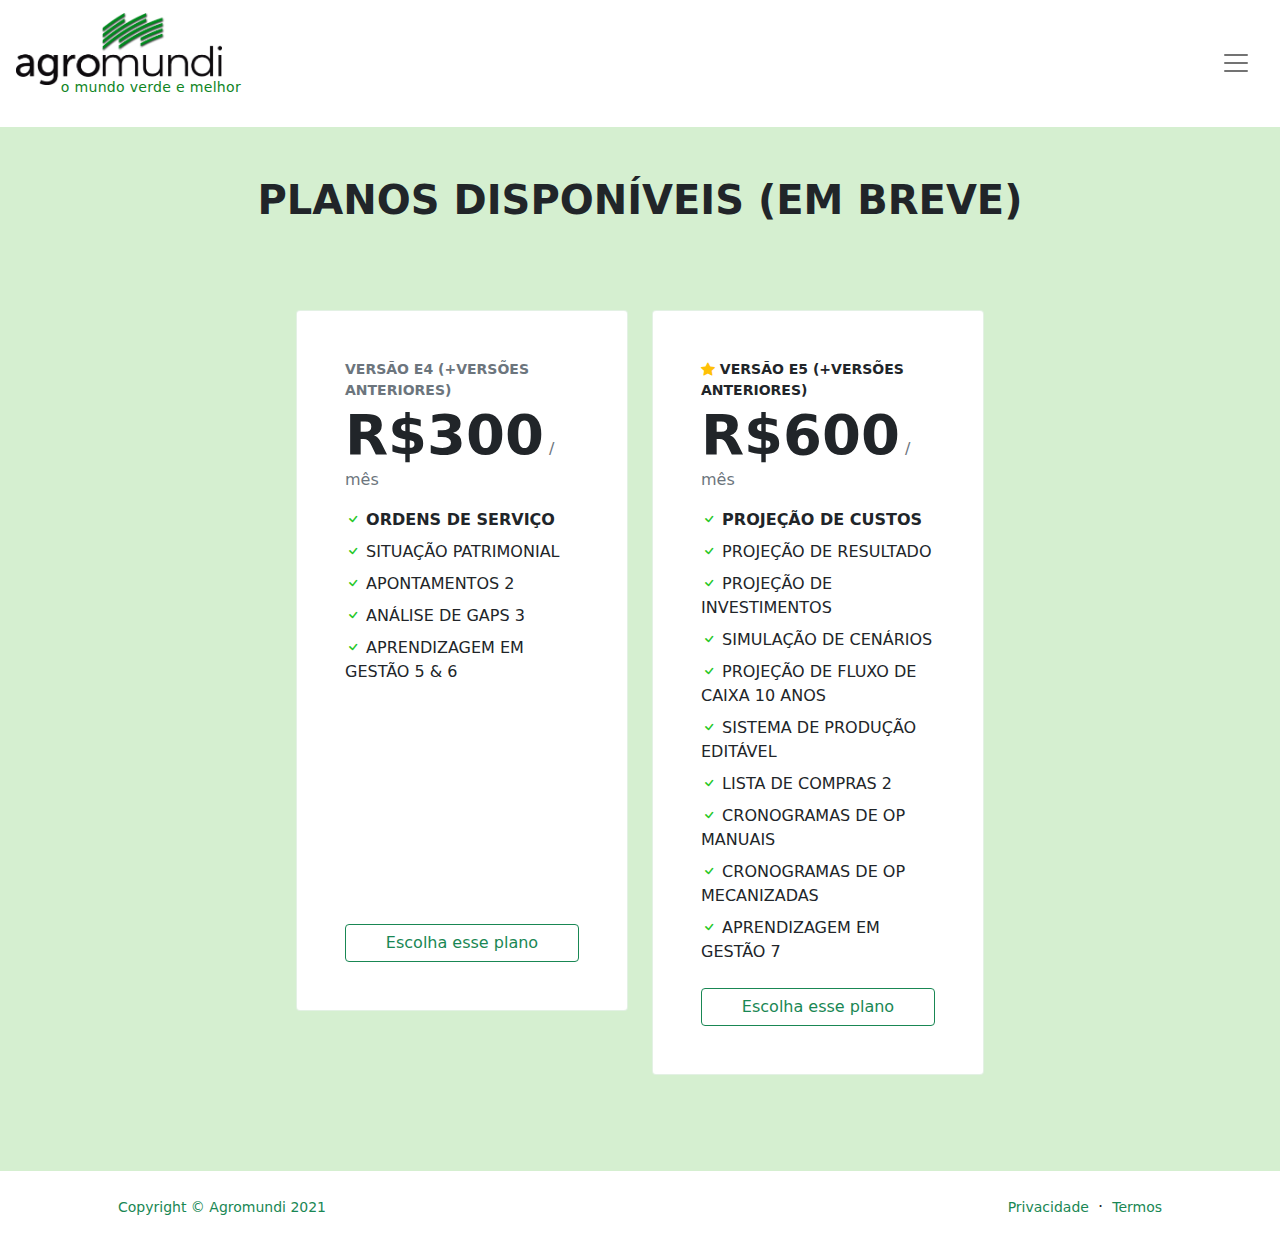
==== pricing.html @ 72571917 "Ajustes++" ====
<!DOCTYPE html>
<html lang="pt-BR">

<head>
    <meta charset="utf-8" />
    <meta http-equiv="X-UA-Compatible" content="IE=edge">
    <meta name="viewport" content="width=device-width, initial-scale=1, shrink-to-fit=no" />
    <meta name="description" content="Um sistema completo para o seu agronegocio. Um sistema que vai revolucionar a maneira de lidar com a agricultura convencional e organica." />
    <meta name="author" content="Agromundi" />
    <title>AGROMUNDI - o mundo verde e melhor</title>
    <!-- Favicon-->
    <link rel="icon" type="image/x-icon" href="assets/icon_agromundi.png" />
    <!-- Bootstrap icons-->
    <link href="https://cdn.jsdelivr.net/npm/bootstrap-icons@1.5.0/font/bootstrap-icons.css" rel="stylesheet" />
    <!-- Font-awesome -->
    <link rel="stylesheet" href="https://cdnjs.cloudflare.com/ajax/libs/font-awesome/5.15.3/css/all.min.css" />
    <!-- Core theme CSS (includes Bootstrap)-->
    <link href="css/styles.css" rel="stylesheet" />
</head>

<body class="d-flex flex-column h-100">
    <main class="flex-shrink-0">
        <!-- Navigation-->
        <nav class="navbar navbar-expand-lg navbar-dark bg-white">
            <div class="container-fluid px-6">
                <span class="navbar-brand">
                    <a href="/index.html#inicio">
                        <img class="img-fluid" src="assets/logo_agromundi.png" alt="Agromundi">
                        <p class="nav-slogan">o mundo verde e
                            melhor
                        </p>
                    </a>
                </span>
                <button class="navbar-toggler" type="button" data-bs-toggle="collapse" data-bs-target="#navbarSupportedContent" aria-controls="navbarSupportedContent" aria-expanded="false" aria-label="Toggle navigation"><span
                        class="navbar-toggler-icon"></span></button>
                <div class="collapse navbar-collapse" id="navbarSupportedContent">
                    <div class="col-md-9">
                        <ul class="navbar-nav mb-2 mb-lg-0">
                            <li class="nav-item"><a class="nav-link" href="/index.html#inicio">INÍCIO</a></li>
                            <li class="nav-item"><a class="nav-link" href="/index.html#missao">MISSÃO & VISÃO</a></li>
                            <li class="nav-item"><a class="nav-link" href="/index.html#versoes">SOFTWARE / VERSÕES</a></li>
                            <li class="nav-item"><a class="nav-link" href="/index.html#contato">ENTRE EM CONTATO</a></li>
                            <li class="nav-item"><a class="nav-link" href="/auth/criar-conta">CADASTRE-SE</a></li>
                        </ul>
                    </div>
                    <div class="col-md-3 login">
                        <p class="text-black text-center">
                            SE VOCÊ JÁ É CADASTRADO <br />CLIQUE NO SEU ESCRITÓRIO
                        </p>
                        <div class="row text-center">
                            <a class="col-6 col-md-6 nav-link" href="/auth/acessar?tipo=1"><img class="img-fluid" src="assets/logo_escritorio.svg" alt="agromundi - escritório agrícola"></a>
                            <a class="col-6 col-md-6 nav-link" href="/auth/acessar?tipo=2"><img class="img-fluid" src="assets/logo_terra.svg" alt="agromundi - escritório da terra"></a>
                        </div>
                    </div>
                </div>
            </div>
        </nav>

        <!-- Pricing section-->
        <section class="bg-green py-6">
            <div class="container px-5 my-5">
                <div class="text-center mb-5">
                    <h1 class="fw-bolder">PLANOS DISPONÍVEIS (EM BREVE)</h1>
                    <p class="lead fw-normal text-muted mb-0">&nbsp;</p>
                </div>
                <div class="row justify-content-center">
                    <!-- Pricing card-->
                    <div class="col-lg-6 col-xl-4">
                        <div class="card mb-5 mb-xl-0">
                            <div class="card-body p-5">
                                <div class="small text-uppercase fw-bold text-muted">Versão E4 (+versões anteriores)</div>
                                <div class="mb-3">
                                    <span class="display-4 fw-bold">R$300</span>
                                    <span class="text-muted">/ mês</span>
                                </div>
                                <ul class="list-unstyled mb-4">
                                    <li class="mb-2">
                                        <i class="bi bi-check text-primary"></i>
                                        <strong>ORDENS DE SERVIÇO</strong>
                                    </li>
                                    <li class="mb-2">
                                        <i class="bi bi-check text-primary"></i> SITUAÇÃO PATRIMONIAL
                                    </li>
                                    <li class="mb-2">
                                        <i class="bi bi-check text-primary"></i> APONTAMENTOS 2
                                    </li>
                                    <li class="mb-2">
                                        <i class="bi bi-check text-primary"></i> ANÁLISE DE GAPS 3
                                    </li>
                                    <li class="mb-2">
                                        <i class="bi bi-check text-primary"></i> APRENDIZAGEM EM GESTÃO 5 & 6
                                    </li>
                                    <li class="mb-2">
                                        &nbsp;
                                    </li>
                                    <li class="mb-2">
                                        &nbsp;
                                    </li>
                                    <li class="mb-2">
                                        <p>&nbsp;</p>
                                    </li>
                                    <li class="mb-2">
                                        <p>&nbsp;</p>
                                    </li>
                                    <li class="mb-2">
                                        <p>&nbsp;</p>
                                    </li>
                                    <li class="mb-2">
                                        <p>&nbsp;</p>
                                    </li>

                                </ul>
                                <div class="d-grid"><a class="btn btn-outline-primary" href="#!">Escolha esse plano</a></div>
                            </div>
                        </div>
                    </div>
                    <!-- Pricing card-->
                    <div class="col-lg-6 col-xl-4">
                        <div class="card mb-5 mb-xl-0">
                            <div class="card-body p-5">
                                <div class="small text-uppercase fw-bold">
                                    <i class="bi bi-star-fill text-warning"></i> Versão E5 (+versões anteriores)
                                </div>
                                <div class="mb-3">
                                    <span class="display-4 fw-bold">R$600</span>
                                    <span class="text-muted">/ mês</span>
                                </div>
                                <ul class="list-unstyled mb-4">
                                    <li class="mb-2">
                                        <i class="bi bi-check text-primary"></i>
                                        <strong>PROJEÇÃO DE CUSTOS</strong>
                                    </li>
                                    <li class="mb-2">
                                        <i class="bi bi-check text-primary"></i> PROJEÇÃO DE RESULTADO
                                    </li>
                                    <li class="mb-2">
                                        <i class="bi bi-check text-primary"></i> PROJEÇÃO DE INVESTIMENTOS
                                    </li>
                                    <li class="mb-2">
                                        <i class="bi bi-check text-primary"></i> SIMULAÇÃO DE CENÁRIOS
                                    </li>
                                    <li class="mb-2">
                                        <i class="bi bi-check text-primary"></i> PROJEÇÃO DE FLUXO DE CAIXA 10 ANOS
                                    </li>
                                    <li class="mb-2">
                                        <i class="bi bi-check text-primary"></i> SISTEMA DE PRODUÇÃO EDITÁVEL
                                    </li>
                                    <li class="mb-2">
                                        <i class="bi bi-check text-primary"></i> LISTA DE COMPRAS 2
                                    </li>
                                    <li class="mb-2">
                                        <i class="bi bi-check text-primary"></i> CRONOGRAMAS DE OP MANUAIS
                                    </li>
                                    <li class="mb-2">
                                        <i class="bi bi-check text-primary"></i> CRONOGRAMAS DE OP MECANIZADAS
                                    </li>
                                    <li class="mb-2">
                                        <i class="bi bi-check text-primary"></i> APRENDIZAGEM EM GESTÃO 7
                                    </li>
                                </ul>
                                <div class="d-grid"><a class="btn btn-outline-primary" href="#!">Escolha esse plano</a></div>
                            </div>
                        </div>
                    </div>
                    <!-- Pricing card-->
                    <!-- <div class="col-lg-6 col-xl-4">
                            <div class="card">
                                <div class="card-body p-5">
                                    <div class="small text-uppercase fw-bold text-muted">Versão E6</div>
                                    <div class="mb-3">
                                        <span class="display-4 fw-bold">R$0</span>
                                        <span class="text-muted">/ mês</span>
                                    </div>
                                    <ul class="list-unstyled mb-4">
                                        <li class="mb-2">
                                            <i class="bi bi-check text-primary"></i>
                                            <strong></strong>
                                        </li>
                                        <li class="mb-2">
                                            <i class="bi bi-check text-primary"></i>
                                            
                                        </li>
                                        <li class="mb-2">
                                            <i class="bi bi-check text-primary"></i>
                                            
                                        </li>
                                        <li class="mb-2">
                                            <i class="bi bi-check text-primary"></i>
                                            
                                        </li>
                                        <li class="mb-2">
                                            <i class="bi bi-check text-primary"></i>
                                            
                                        </li>
                                        <li class="mb-2">
                                            <i class="bi bi-check text-primary"></i>
                                            
                                        </li>
                                        <li class="mb-2">
                                            <i class="bi bi-check text-primary"></i>
                                            <strong></strong>
                                            
                                        </li>
                                        <li class="mb-2">                                            
                                            <p>&nbsp;</p>                                            
                                        </li>
                                        <li class="mb-2">                                            
                                            <p>&nbsp;</p>                                            
                                        </li>
                                        <li class="mb-2">                                            
                                            <p>&nbsp;</p>                                            
                                        </li>
                                    </ul>
                                    <div class="d-grid"><a class="btn btn-outline-primary" href="#!">Escolha esse plano</a></div>
                                </div>
                            </div>
                        </div> -->
                </div>
            </div>
        </section>
    </main>
    <!-- Footer-->
    <!-- Footer-->
    <footer class="bg-white py-4 mt-auto">
        <div class="container px-5">
            <div class="row align-items-center justify-content-between flex-column flex-sm-row">
                <div class="col-auto">
                    <div class="small m-0 text-success">Copyright &copy; Agromundi 2021
                    </div>
                </div>
                <div class="col-auto">
                    <a class="link-dark small text-success" href="#!">Privacidade</a>
                    <span class="text-green mx-1">&middot;</span>
                    <a class="link-dark small text-success" href="#!">Termos</a>
                </div>
            </div>
        </div>
    </footer>
    <!-- Bootstrap core JS-->
    <script src="https://cdn.jsdelivr.net/npm/bootstrap@5.0.1/dist/js/bootstrap.bundle.min.js"></script>
    <!-- Core theme JS-->
    <script src="js/scripts.js"></script>
</body>

</html>
---- css/styles.css ----
@charset "UTF-8";
@import url(https://fonts.googleapis.com/css?family=PT+Sans+Narrow:400,700);

/*!
* Start Bootstrap - Modern Business v5.0.0 (https://startbootstrap.com/template-overviews/modern-business)
* Copyright 2013-2021 Start Bootstrap
* Licensed under MIT (https://github.com/StartBootstrap/startbootstrap-modern-business/blob/master/LICENSE)
*/


/*!
 * Bootstrap v5.0.1 (https://getbootstrap.com/)
 * Copyright 2011-2021 The Bootstrap Authors
 * Copyright 2011-2021 Twitter, Inc.
 * Licensed under MIT (https://github.com/twbs/bootstrap/blob/main/LICENSE)
 */

:root {
    --bs-blue: #0d6efd;
    --bs-indigo: #6610f2;
    --bs-purple: #6f42c1;
    --bs-pink: #d63384;
    --bs-red: #dc3545;
    --bs-orange: #fd7e14;
    --bs-yellow: #ffc107;
    --bs-green: #198754;
    --bs-teal: #20c997;
    --bs-cyan: #0dcaf0;
    --bs-white: #fff;
    --bs-gray: #6c757d;
    --bs-gray-dark: #343a40;
    --bs-primary: #0d6efd;
    --bs-secondary: #6c757d;
    --bs-success: #198754;
    --bs-info: #0dcaf0;
    --bs-warning: #ffc107;
    --bs-danger: #dc3545;
    --bs-light: #f8f9fa;
    --bs-dark: #212529;
    --bs-font-sans-serif: system-ui, -apple-system, "Segoe UI", Roboto, "Helvetica Neue", Arial, "Noto Sans", "Liberation Sans", sans-serif, "Apple Color Emoji", "Segoe UI Emoji", "Segoe UI Symbol", "Noto Color Emoji";
    --bs-font-monospace: SFMono-Regular, Menlo, Monaco, Consolas, "Liberation Mono", "Courier New", monospace;
    --bs-gradient: linear-gradient(180deg, rgba(255, 255, 255, 0.15), rgba(255, 255, 255, 0));
}

*,
*::before,
*::after {
    box-sizing: border-box;
}

@media (prefers-reduced-motion: no-preference) {
     :root {
        scroll-behavior: smooth;
    }
}

body {
    margin: 0;
    font-family: var(--bs-font-sans-serif);
    font-size: 1rem;
    font-weight: 400;
    line-height: 1.5;
    color: #212529;
    background-color: #fff;
    -webkit-text-size-adjust: 100%;
    -webkit-tap-highlight-color: rgba(0, 0, 0, 0);
}

hr {
    margin: 1rem 0;
    color: inherit;
    background-color: currentColor;
    border: 0;
    opacity: 0.25;
}

hr:not([size]) {
    height: 1px;
}

h6,
.h6,
h5,
.h5,
h4,
.h4,
h3,
.h3,
h2,
.h2,
h1,
.h1 {
    margin-top: 0;
    margin-bottom: 0.5rem;
    font-weight: 500;
    line-height: 1.2;
}

h1,
.h1 {
    font-size: calc(1.375rem + 1.5vw);
}

@media (min-width: 1200px) {
    h1,
    .h1 {
        font-size: 2.5rem;
    }
}

h2,
.h2 {
    font-size: calc(1.325rem + 0.9vw);
}

@media (min-width: 1200px) {
    h2,
    .h2 {
        font-size: 2rem;
    }
}

h3,
.h3 {
    font-size: calc(1.3rem + 0.6vw);
}

@media (min-width: 1200px) {
    h3,
    .h3 {
        font-size: 1.75rem;
    }
}

h4,
.h4 {
    font-size: calc(1.275rem + 0.3vw);
}

@media (min-width: 1200px) {
    h4,
    .h4 {
        font-size: 1.5rem;
    }
}

h5,
.h5 {
    font-size: 1.25rem;
}

h6,
.h6 {
    font-size: 1rem;
}

p {
    margin-top: 0;
    margin-bottom: 1rem;
}

abbr[title],
abbr[data-bs-original-title] {
    -webkit-text-decoration: underline dotted;
    text-decoration: underline dotted;
    cursor: help;
    -webkit-text-decoration-skip-ink: none;
    text-decoration-skip-ink: none;
}

address {
    margin-bottom: 1rem;
    font-style: normal;
    line-height: inherit;
}

ol,
ul {
    padding-left: 2rem;
}

ol,
ul,
dl {
    margin-top: 0;
    margin-bottom: 1rem;
}

ol ol,
ul ul,
ol ul,
ul ol {
    margin-bottom: 0;
}

dt {
    font-weight: 700;
}

dd {
    margin-bottom: 0.5rem;
    margin-left: 0;
}

blockquote {
    margin: 0 0 1rem;
}

b,
strong {
    font-weight: bolder;
}

small,
.small {
    font-size: 0.875em;
}

mark,
.mark {
    padding: 0.2em;
    background-color: #fcf8e3;
}

sub,
sup {
    position: relative;
    font-size: 0.75em;
    line-height: 0;
    vertical-align: baseline;
}

sub {
    bottom: -0.25em;
}

sup {
    top: -0.5em;
}

a {
    color: #188643;
    text-decoration: none;
}

a:hover {
    color: #434952;
    text-decoration: underline;
    text-underline-offset: 20%;
}

a:not([href]):not([class]),
a:not([href]):not([class]):hover {
    color: inherit;
    text-decoration: none;
}

pre,
code,
kbd,
samp {
    font-family: var(--bs-font-monospace);
    font-size: 1em;
    direction: ltr/* rtl:ignore */
    ;
    unicode-bidi: bidi-override;
}

pre {
    display: block;
    margin-top: 0;
    margin-bottom: 1rem;
    overflow: auto;
    font-size: 0.875em;
}

pre code {
    font-size: inherit;
    color: inherit;
    word-break: normal;
}

code {
    font-size: 0.875em;
    color: #d63384;
    word-wrap: break-word;
}

a>code {
    color: inherit;
}

kbd {
    padding: 0.2rem 0.4rem;
    font-size: 0.875em;
    color: #fff;
    background-color: #212529;
    border-radius: 0.2rem;
}

kbd kbd {
    padding: 0;
    font-size: 1em;
    font-weight: 700;
}

figure {
    margin: 0 0 1rem;
}

img,
svg {
    vertical-align: middle;
}

table {
    caption-side: bottom;
    border-collapse: collapse;
}

caption {
    padding-top: 0.5rem;
    padding-bottom: 0.5rem;
    color: #6c757d;
    text-align: left;
}

th {
    text-align: inherit;
    text-align: -webkit-match-parent;
}

thead,
tbody,
tfoot,
tr,
td,
th {
    border-color: inherit;
    border-style: solid;
    border-width: 0;
}

label {
    display: inline-block;
}

button {
    border-radius: 0;
}

button:focus:not(:focus-visible) {
    outline: 0;
}

input,
button,
select,
optgroup,
textarea {
    margin: 0;
    font-family: inherit;
    font-size: inherit;
    line-height: inherit;
}

button,
select {
    text-transform: none;
}

[role=button] {
    cursor: pointer;
}

select {
    word-wrap: normal;
}

select:disabled {
    opacity: 1;
}

[list]::-webkit-calendar-picker-indicator {
    display: none;
}

button,
[type=button],
[type=reset],
[type=submit] {
    -webkit-appearance: button;
}

button:not(:disabled),
[type=button]:not(:disabled),
[type=reset]:not(:disabled),
[type=submit]:not(:disabled) {
    cursor: pointer;
}

::-moz-focus-inner {
    padding: 0;
    border-style: none;
}

textarea {
    resize: vertical;
}

fieldset {
    min-width: 0;
    padding: 0;
    margin: 0;
    border: 0;
}

legend {
    float: left;
    width: 100%;
    padding: 0;
    margin-bottom: 0.5rem;
    font-size: calc(1.275rem + 0.3vw);
    line-height: inherit;
}

@media (min-width: 1200px) {
    legend {
        font-size: 1.5rem;
    }
}

legend+* {
    clear: left;
}

::-webkit-datetime-edit-fields-wrapper,
::-webkit-datetime-edit-text,
::-webkit-datetime-edit-minute,
::-webkit-datetime-edit-hour-field,
::-webkit-datetime-edit-day-field,
::-webkit-datetime-edit-month-field,
::-webkit-datetime-edit-year-field {
    padding: 0;
}

::-webkit-inner-spin-button {
    height: auto;
}

[type=search] {
    outline-offset: -2px;
    -webkit-appearance: textfield;
}


/* rtl:raw:
[type="tel"],
[type="url"],
[type="email"],
[type="number"] {
  direction: ltr;
}
*/

::-webkit-search-decoration {
    -webkit-appearance: none;
}

::-webkit-color-swatch-wrapper {
    padding: 0;
}

::file-selector-button {
    font: inherit;
}

::-webkit-file-upload-button {
    font: inherit;
    -webkit-appearance: button;
}

output {
    display: inline-block;
}

iframe {
    border: 0;
}

summary {
    display: list-item;
    cursor: pointer;
}

progress {
    vertical-align: baseline;
}

[hidden] {
    display: none !important;
}

.lead {
    font-size: 1.25rem;
    font-weight: 300;
}

.lead-ajust {
    font-weight: 300;
    font-size: 1.90rem;
    letter-spacing: 0.03em;
    text-align: center;
}

.lead-contact {
    font-weight: 300;
    font-size: 1.25rem;
    letter-spacing: 0.04em;
    text-align: center;
}

.text-shadow-1 {
    text-shadow: 2px 2px 4px rgba(0, 0, 0, 0.76);
}

.display-1 {
    font-size: calc(1.625rem + 4.5vw);
    font-weight: 300;
    line-height: 1.2;
}

@media (min-width: 1200px) {
    .display-1 {
        font-size: 5rem;
    }
}

.display-2 {
    font-size: calc(1.575rem + 3.9vw);
    font-weight: 300;
    line-height: 1.2;
}

@media (min-width: 1200px) {
    .display-2 {
        font-size: 4.5rem;
    }
}

.display-3 {
    font-size: calc(1.525rem + 3.3vw);
    font-weight: 300;
    line-height: 1.2;
}

@media (min-width: 1200px) {
    .display-3 {
        font-size: 4rem;
    }
}

.display-4 {
    font-size: calc(1.475rem + 2.7vw);
    font-weight: 300;
    line-height: 1.2;
}

@media (min-width: 1200px) {
    .display-4 {
        font-size: 3.5rem;
    }
}

.display-5 {
    font-size: calc(1.425rem + 2.1vw);
    font-weight: 100;
    line-height: 1.2;
    text-align: center;
}

@media (min-width: 1200px) {
    .display-5 {
        font-size: 3rem;
        letter-spacing: 0.07em;
        text-align: center;
    }
}

.display-6 {
    font-size: calc(1.375rem + 1.5vw);
    font-weight: 300;
    line-height: 1.2;
}

@media (min-width: 1200px) {
    .display-6 {
        font-size: 2.5rem;
    }
}

.display-7 {
    font-size: calc(1.425rem + 2.1vw);
    font-weight: 100;
    line-height: 1.2;
    text-align: center;
}

@media (min-width: 1200px) {
    .display-7 {
        font-size: 3rem;
        letter-spacing: 0.07em;
        text-align: left;
    }
}

.list-unstyled {
    padding-left: 0;
    list-style: none;
}

.list-inline {
    padding-left: 0;
    list-style: none;
}

.list-inline-item {
    display: inline-block;
}

.list-inline-item:not(:last-child) {
    margin-right: 0.5rem;
}

.initialism {
    font-size: 0.875em;
    text-transform: uppercase;
}

.blockquote {
    margin-bottom: 1rem;
    font-size: 1.25rem;
}

.blockquote> :last-child {
    margin-bottom: 0;
}

.blockquote-footer {
    margin-top: -1rem;
    margin-bottom: 1rem;
    font-size: 0.875em;
    color: #6c757d;
}

.blockquote-footer::before {
    content: "— ";
}

.img-fluid {
    max-width: 100%;
    height: auto;
}

.img-thumbnail {
    padding: 0.25rem;
    background-color: #fff;
    border: 1px solid #dee2e6;
    border-radius: 0.25rem;
    max-width: 100%;
    height: auto;
}

.figure {
    display: inline-block;
}

.figure-img {
    margin-bottom: 0.5rem;
    line-height: 1;
}

.figure-caption {
    font-size: 0.875em;
    color: #6c757d;
}

.container,
.container-fluid,
.container-xxl,
.container-xl,
.container-lg,
.container-md,
.container-sm {
    width: 100%;
    padding-right: var(--bs-gutter-x, 0.75rem);
    padding-left: var(--bs-gutter-x, 0.75rem);
    margin-right: auto;
    margin-left: auto;
}

@media (min-width: 576px) {
    .container-sm,
    .container {
        max-width: 540px;
    }
}

@media (min-width: 768px) {
    .container-md,
    .container-sm,
    .container {
        max-width: 720px;
    }
}

@media (min-width: 992px) {
    .container-lg,
    .container-md,
    .container-sm,
    .container {
        max-width: 960px;
    }
}

@media (min-width: 1200px) {
    .container-xl,
    .container-lg,
    .container-md,
    .container-sm,
    .container {
        max-width: 1140px;
    }
}

@media (min-width: 1400px) {
    .container-xxl,
    .container-xl,
    .container-lg,
    .container-md,
    .container-sm,
    .container {
        max-width: 1320px;
    }
}

.row {
    --bs-gutter-x: 1.5rem;
    --bs-gutter-y: 0;
    display: flex;
    flex-wrap: wrap;
    margin-top: calc(var(--bs-gutter-y) * -1);
    margin-right: calc(var(--bs-gutter-x) / -2);
    margin-left: calc(var(--bs-gutter-x) / -2);
}

.row>* {
    flex-shrink: 0;
    width: 100%;
    max-width: 100%;
    padding-right: calc(var(--bs-gutter-x) / 2);
    padding-left: calc(var(--bs-gutter-x) / 2);
    margin-top: var(--bs-gutter-y);
}

.col {
    flex: 1 0 0%;
}

.row-cols-auto>* {
    flex: 0 0 auto;
    width: auto;
}

.row-cols-1>* {
    flex: 0 0 auto;
    width: 100%;
}

.row-cols-2>* {
    flex: 0 0 auto;
    width: 50%;
}

.row-cols-3>* {
    flex: 0 0 auto;
    width: 33.3333333333%;
}

.row-cols-4>* {
    flex: 0 0 auto;
    width: 25%;
}

.row-cols-5>* {
    flex: 0 0 auto;
    width: 20%;
}

.row-cols-6>* {
    flex: 0 0 auto;
    width: 16.6666666667%;
}

.col-auto {
    flex: 0 0 auto;
    width: auto;
}

.col-1 {
    flex: 0 0 auto;
    width: 8.3333333333%;
}

.col-2 {
    flex: 0 0 auto;
    width: 16.6666666667%;
}

.col-3 {
    flex: 0 0 auto;
    width: 25%;
}

.col-4 {
    flex: 0 0 auto;
    width: 33.3333333333%;
}

.col-5 {
    flex: 0 0 auto;
    width: 41.6666666667%;
}

.col-6 {
    flex: 0 0 auto;
    width: 50%;
}

.col-7 {
    flex: 0 0 auto;
    width: 58.3333333333%;
}

.col-8 {
    flex: 0 0 auto;
    width: 66.6666666667%;
}

.col-9 {
    flex: 0 0 auto;
    width: 75%;
}

.col-10 {
    flex: 0 0 auto;
    width: 83.3333333333%;
}

.col-11 {
    flex: 0 0 auto;
    width: 91.6666666667%;
}

.col-12 {
    flex: 0 0 auto;
    width: 100%;
}

.offset-1 {
    margin-left: 8.3333333333%;
}

.offset-2 {
    margin-left: 16.6666666667%;
}

.offset-3 {
    margin-left: 25%;
}

.offset-4 {
    margin-left: 33.3333333333%;
}

.offset-5 {
    margin-left: 41.6666666667%;
}

.offset-6 {
    margin-left: 50%;
}

.offset-7 {
    margin-left: 58.3333333333%;
}

.offset-8 {
    margin-left: 66.6666666667%;
}

.offset-9 {
    margin-left: 75%;
}

.offset-10 {
    margin-left: 83.3333333333%;
}

.offset-11 {
    margin-left: 91.6666666667%;
}

.g-0,
.gx-0 {
    --bs-gutter-x: 0;
}

.g-0,
.gy-0 {
    --bs-gutter-y: 0;
}

.g-1,
.gx-1 {
    --bs-gutter-x: 0.25rem;
}

.g-1,
.gy-1 {
    --bs-gutter-y: 0.25rem;
}

.g-2,
.gx-2 {
    --bs-gutter-x: 0.5rem;
}

.g-2,
.gy-2 {
    --bs-gutter-y: 0.5rem;
}

.g-3,
.gx-3 {
    --bs-gutter-x: 1rem;
}

.g-3,
.gy-3 {
    --bs-gutter-y: 1rem;
}

.g-4,
.gx-4,
.gxmt-4 {
    --bs-gutter-x: 1.5rem;
}

.g-4,
.gy-4 {
    --bs-gutter-y: 1.5rem;
}

.g-5,
.gx-5 {
    --bs-gutter-x: 3rem;
    margin-top: 15vh;
}

.g-5,
.gy-5 {
    --bs-gutter-y: 3rem;
}

@media (min-width: 576px) {
    .col-sm {
        flex: 1 0 0%;
    }
    .row-cols-sm-auto>* {
        flex: 0 0 auto;
        width: auto;
    }
    .row-cols-sm-1>* {
        flex: 0 0 auto;
        width: 100%;
    }
    .row-cols-sm-2>* {
        flex: 0 0 auto;
        width: 50%;
    }
    .row-cols-sm-3>* {
        flex: 0 0 auto;
        width: 33.3333333333%;
    }
    .row-cols-sm-4>* {
        flex: 0 0 auto;
        width: 25%;
    }
    .row-cols-sm-5>* {
        flex: 0 0 auto;
        width: 20%;
    }
    .row-cols-sm-6>* {
        flex: 0 0 auto;
        width: 16.6666666667%;
    }
    .col-sm-auto {
        flex: 0 0 auto;
        width: auto;
    }
    .col-sm-1 {
        flex: 0 0 auto;
        width: 8.3333333333%;
    }
    .col-sm-2 {
        flex: 0 0 auto;
        width: 16.6666666667%;
    }
    .col-sm-3 {
        flex: 0 0 auto;
        width: 25%;
    }
    .col-sm-4 {
        flex: 0 0 auto;
        width: 33.3333333333%;
    }
    .col-sm-5 {
        flex: 0 0 auto;
        width: 41.6666666667%;
    }
    .col-sm-6 {
        flex: 0 0 auto;
        width: 50%;
    }
    .col-sm-7 {
        flex: 0 0 auto;
        width: 58.3333333333%;
    }
    .col-sm-8 {
        flex: 0 0 auto;
        width: 66.6666666667%;
    }
    .col-sm-9 {
        flex: 0 0 auto;
        width: 75%;
    }
    .col-sm-10 {
        flex: 0 0 auto;
        width: 83.3333333333%;
    }
    .col-sm-11 {
        flex: 0 0 auto;
        width: 91.6666666667%;
    }
    .col-sm-12 {
        flex: 0 0 auto;
        width: 100%;
    }
    .offset-sm-0 {
        margin-left: 0;
    }
    .offset-sm-1 {
        margin-left: 8.3333333333%;
    }
    .offset-sm-2 {
        margin-left: 16.6666666667%;
    }
    .offset-sm-3 {
        margin-left: 25%;
    }
    .offset-sm-4 {
        margin-left: 33.3333333333%;
    }
    .offset-sm-5 {
        margin-left: 41.6666666667%;
    }
    .offset-sm-6 {
        margin-left: 50%;
    }
    .offset-sm-7 {
        margin-left: 58.3333333333%;
    }
    .offset-sm-8 {
        margin-left: 66.6666666667%;
    }
    .offset-sm-9 {
        margin-left: 75%;
    }
    .offset-sm-10 {
        margin-left: 83.3333333333%;
    }
    .offset-sm-11 {
        margin-left: 91.6666666667%;
    }
    .g-sm-0,
    .gx-sm-0 {
        --bs-gutter-x: 0;
    }
    .g-sm-0,
    .gy-sm-0 {
        --bs-gutter-y: 0;
    }
    .g-sm-1,
    .gx-sm-1 {
        --bs-gutter-x: 0.25rem;
    }
    .g-sm-1,
    .gy-sm-1 {
        --bs-gutter-y: 0.25rem;
    }
    .g-sm-2,
    .gx-sm-2 {
        --bs-gutter-x: 0.5rem;
    }
    .g-sm-2,
    .gy-sm-2 {
        --bs-gutter-y: 0.5rem;
    }
    .g-sm-3,
    .gx-sm-3 {
        --bs-gutter-x: 1rem;
    }
    .g-sm-3,
    .gy-sm-3 {
        --bs-gutter-y: 1rem;
    }
    .g-sm-4,
    .gx-sm-4 {
        --bs-gutter-x: 1.5rem;
    }
    .g-sm-4,
    .gy-sm-4 {
        --bs-gutter-y: 1.5rem;
    }
    .g-sm-5,
    .gx-sm-5 {
        --bs-gutter-x: 3rem;
    }
    .g-sm-5,
    .gy-sm-5 {
        --bs-gutter-y: 3rem;
    }
}

@media (min-width: 768px) {
    .col-md {
        flex: 1 0 0%;
    }
    .row-cols-md-auto>* {
        flex: 0 0 auto;
        width: auto;
    }
    .row-cols-md-1>* {
        flex: 0 0 auto;
        width: 100%;
    }
    .row-cols-md-2>* {
        flex: 0 0 auto;
        width: 50%;
    }
    .row-cols-md-3>* {
        flex: 0 0 auto;
        width: 33.3333333333%;
    }
    .row-cols-md-4>* {
        flex: 0 0 auto;
        width: 25%;
    }
    .row-cols-md-5>* {
        flex: 0 0 auto;
        width: 20%;
    }
    .row-cols-md-6>* {
        flex: 0 0 auto;
        width: 16.6666666667%;
    }
    .col-md-auto {
        flex: 0 0 auto;
        width: auto;
    }
    .col-md-1 {
        flex: 0 0 auto;
        width: 8.3333333333%;
    }
    .col-md-2 {
        flex: 0 0 auto;
        width: 16.6666666667%;
    }
    .col-md-3 {
        flex: 0 0 auto;
        width: 25%;
        text-align: center;
    }
    .login p {
        font-weight: 500;
    }
    .login div {
        justify-content: center;
    }
    .login div a img {
        width: 12rem;
    }
    .col-md-4 {
        flex: 0 0 auto;
        width: 33.3333333333%;
    }
    .col-md-5 {
        flex: 0 0 auto;
        width: 41.6666666667%;
    }
    .col-md-6 {
        flex: 0 0 auto;
        width: 50%;
    }
    .col-md-7 {
        flex: 0 0 auto;
        width: 58.3333333333%;
    }
    .col-md-8 {
        flex: 0 0 auto;
        width: 66.6666666667%;
    }
    .col-md-9 {
        flex: 0 0 auto;
        width: 75%;
    }
    .col-md-10 {
        flex: 0 0 auto;
        width: 83.3333333333%;
    }
    .col-md-11 {
        flex: 0 0 auto;
        width: 91.6666666667%;
    }
    .col-md-12 {
        flex: 0 0 auto;
        width: 100%;
    }
    .offset-md-0 {
        margin-left: 0;
    }
    .offset-md-1 {
        margin-left: 8.3333333333%;
    }
    .offset-md-2 {
        margin-left: 16.6666666667%;
    }
    .offset-md-3 {
        margin-left: 25%;
    }
    .offset-md-4 {
        margin-left: 33.3333333333%;
    }
    .offset-md-5 {
        margin-left: 41.6666666667%;
    }
    .offset-md-6 {
        margin-left: 50%;
    }
    .offset-md-7 {
        margin-left: 58.3333333333%;
    }
    .offset-md-8 {
        margin-left: 66.6666666667%;
    }
    .offset-md-9 {
        margin-left: 75%;
    }
    .offset-md-10 {
        margin-left: 83.3333333333%;
    }
    .offset-md-11 {
        margin-left: 91.6666666667%;
    }
    .g-md-0,
    .gx-md-0 {
        --bs-gutter-x: 0;
    }
    .g-md-0,
    .gy-md-0 {
        --bs-gutter-y: 0;
    }
    .g-md-1,
    .gx-md-1 {
        --bs-gutter-x: 0.25rem;
    }
    .g-md-1,
    .gy-md-1 {
        --bs-gutter-y: 0.25rem;
    }
    .g-md-2,
    .gx-md-2 {
        --bs-gutter-x: 0.5rem;
    }
    .g-md-2,
    .gy-md-2 {
        --bs-gutter-y: 0.5rem;
    }
    .g-md-3,
    .gx-md-3 {
        --bs-gutter-x: 1rem;
    }
    .g-md-3,
    .gy-md-3 {
        --bs-gutter-y: 1rem;
    }
    .g-md-4,
    .gx-md-4 {
        --bs-gutter-x: 1.5rem;
    }
    .g-md-4,
    .gy-md-4 {
        --bs-gutter-y: 1.5rem;
    }
    .g-md-5,
    .gx-md-5 {
        --bs-gutter-x: 3rem;
    }
    .g-md-5,
    .gy-md-5 {
        --bs-gutter-y: 3rem;
    }
}

@media (min-width: 992px) {
    .col-lg {
        flex: 1 0 0%;
    }
    .row-cols-lg-auto>* {
        flex: 0 0 auto;
        width: auto;
    }
    .row-cols-lg-1>* {
        flex: 0 0 auto;
        width: 100%;
    }
    .row-cols-lg-2>* {
        flex: 0 0 auto;
        width: 50%;
    }
    .row-cols-lg-3>* {
        flex: 0 0 auto;
        width: 33.3333333333%;
    }
    .row-cols-lg-4>* {
        flex: 0 0 auto;
        width: 25%;
    }
    .row-cols-lg-5>* {
        flex: 0 0 auto;
        width: 20%;
    }
    .row-cols-lg-6>* {
        flex: 0 0 auto;
        width: 16.6666666667%;
    }
    .col-lg-auto {
        flex: 0 0 auto;
        width: auto;
    }
    .col-lg-1 {
        flex: 0 0 auto;
        width: 8.3333333333%;
    }
    .col-lg-2 {
        flex: 0 0 auto;
        width: 16.6666666667%;
    }
    .col-lg-3 {
        flex: 0 0 auto;
        width: 25%;
    }
    .col-lg-4 {
        flex: 0 0 auto;
        width: 33.3333333333%;
    }
    .col-lg-5 {
        flex: 0 0 auto;
        width: 41.6666666667%;
    }
    .col-lg-6 {
        flex: 0 0 auto;
        width: 50%;
    }
    .col-lg-7 {
        flex: 0 0 auto;
        width: 58.3333333333%;
    }
    .col-lg-8 {
        flex: 0 0 auto;
        width: 66.6666666667%;
    }
    .col-lg-9 {
        flex: 0 0 auto;
        width: 75%;
    }
    .col-lg-10 {
        flex: 0 0 auto;
        width: 83.3333333333%;
    }
    .col-lg-11 {
        flex: 0 0 auto;
        width: 91.6666666667%;
    }
    .col-lg-12 {
        flex: 0 0 auto;
        width: 100%;
    }
    .offset-lg-0 {
        margin-left: 0;
    }
    .offset-lg-1 {
        margin-left: 8.3333333333%;
    }
    .offset-lg-2 {
        margin-left: 16.6666666667%;
    }
    .offset-lg-3 {
        margin-left: 25%;
    }
    .offset-lg-4 {
        margin-left: 33.3333333333%;
    }
    .offset-lg-5 {
        margin-left: 41.6666666667%;
    }
    .offset-lg-6 {
        margin-left: 50%;
    }
    .offset-lg-7 {
        margin-left: 58.3333333333%;
    }
    .offset-lg-8 {
        margin-left: 66.6666666667%;
    }
    .offset-lg-9 {
        margin-left: 75%;
    }
    .offset-lg-10 {
        margin-left: 83.3333333333%;
    }
    .offset-lg-11 {
        margin-left: 91.6666666667%;
    }
    .g-lg-0,
    .gx-lg-0 {
        --bs-gutter-x: 0;
    }
    .g-lg-0,
    .gy-lg-0 {
        --bs-gutter-y: 0;
    }
    .g-lg-1,
    .gx-lg-1 {
        --bs-gutter-x: 0.25rem;
    }
    .g-lg-1,
    .gy-lg-1 {
        --bs-gutter-y: 0.25rem;
    }
    .g-lg-2,
    .gx-lg-2 {
        --bs-gutter-x: 0.5rem;
    }
    .g-lg-2,
    .gy-lg-2 {
        --bs-gutter-y: 0.5rem;
    }
    .g-lg-3,
    .gx-lg-3 {
        --bs-gutter-x: 1rem;
    }
    .g-lg-3,
    .gy-lg-3 {
        --bs-gutter-y: 1rem;
    }
    .g-lg-4,
    .gx-lg-4 {
        --bs-gutter-x: 1.5rem;
    }
    .g-lg-4,
    .gy-lg-4 {
        --bs-gutter-y: 1.5rem;
    }
    .g-lg-5,
    .gx-lg-5 {
        --bs-gutter-x: 3rem;
    }
    .g-lg-5,
    .gy-lg-5 {
        --bs-gutter-y: 3rem;
    }
}

@media (min-width: 1200px) {
    .col-xl {
        flex: 1 0 0%;
    }
    .row-cols-xl-auto>* {
        flex: 0 0 auto;
        width: auto;
    }
    .row-cols-xl-1>* {
        flex: 0 0 auto;
        width: 100%;
    }
    .row-cols-xl-2>* {
        flex: 0 0 auto;
        width: 50%;
    }
    .row-cols-xl-3>* {
        flex: 0 0 auto;
        width: 33.3333333333%;
    }
    .row-cols-xl-4>* {
        flex: 0 0 auto;
        width: 25%;
    }
    .row-cols-xl-5>* {
        flex: 0 0 auto;
        width: 20%;
    }
    .row-cols-xl-6>* {
        flex: 0 0 auto;
        width: 16.6666666667%;
    }
    .col-xl-auto {
        flex: 0 0 auto;
        width: auto;
    }
    .col-xl-1 {
        flex: 0 0 auto;
        width: 8.3333333333%;
    }
    .col-xl-2 {
        flex: 0 0 auto;
        width: 16.6666666667%;
    }
    .col-xl-3 {
        flex: 0 0 auto;
        width: 25%;
    }
    .col-xl-4 {
        flex: 0 0 auto;
        width: 33.3333333333%;
    }
    .col-xl-5 {
        flex: 0 0 auto;
        width: 41.6666666667%;
    }
    .col-xl-6 {
        flex: 0 0 auto;
        width: 50%;
    }
    .col-xl-7 {
        flex: 0 0 auto;
        width: 58.3333333333%;
    }
    .col-xl-8 {
        flex: 0 0 auto;
        width: 66.6666666667%;
    }
    .col-xl-9 {
        flex: 0 0 auto;
        width: 75%;
    }
    .col-xl-10 {
        flex: 0 0 auto;
        width: 83.3333333333%;
    }
    .col-xl-11 {
        flex: 0 0 auto;
        width: 91.6666666667%;
    }
    .col-xl-12 {
        flex: 0 0 auto;
        width: 100%;
    }
    .offset-xl-0 {
        margin-left: 0;
    }
    .offset-xl-1 {
        margin-left: 8.3333333333%;
    }
    .offset-xl-2 {
        margin-left: 16.6666666667%;
    }
    .offset-xl-3 {
        margin-left: 25%;
    }
    .offset-xl-4 {
        margin-left: 33.3333333333%;
    }
    .offset-xl-5 {
        margin-left: 41.6666666667%;
    }
    .offset-xl-6 {
        margin-left: 50%;
    }
    .offset-xl-7 {
        margin-left: 58.3333333333%;
    }
    .offset-xl-8 {
        margin-left: 66.6666666667%;
    }
    .offset-xl-9 {
        margin-left: 75%;
    }
    .offset-xl-10 {
        margin-left: 83.3333333333%;
    }
    .offset-xl-11 {
        margin-left: 91.6666666667%;
    }
    .g-xl-0,
    .gx-xl-0 {
        --bs-gutter-x: 0;
    }
    .g-xl-0,
    .gy-xl-0 {
        --bs-gutter-y: 0;
    }
    .g-xl-1,
    .gx-xl-1 {
        --bs-gutter-x: 0.25rem;
    }
    .g-xl-1,
    .gy-xl-1 {
        --bs-gutter-y: 0.25rem;
    }
    .g-xl-2,
    .gx-xl-2 {
        --bs-gutter-x: 0.5rem;
    }
    .g-xl-2,
    .gy-xl-2 {
        --bs-gutter-y: 0.5rem;
    }
    .g-xl-3,
    .gx-xl-3 {
        --bs-gutter-x: 1rem;
    }
    .g-xl-3,
    .gy-xl-3 {
        --bs-gutter-y: 1rem;
    }
    .g-xl-4,
    .gx-xl-4 {
        --bs-gutter-x: 1.5rem;
    }
    .g-xl-4,
    .gy-xl-4 {
        --bs-gutter-y: 1.5rem;
    }
    .g-xl-5,
    .gx-xl-5 {
        --bs-gutter-x: 3rem;
    }
    .g-xl-5,
    .gy-xl-5 {
        --bs-gutter-y: 3rem;
    }
}

@media (min-width: 1400px) {
    .col-xxl {
        flex: 1 0 0%;
    }
    .row-cols-xxl-auto>* {
        flex: 0 0 auto;
        width: auto;
    }
    .row-cols-xxl-1>* {
        flex: 0 0 auto;
        width: 100%;
    }
    .row-cols-xxl-2>* {
        flex: 0 0 auto;
        width: 50%;
    }
    .row-cols-xxl-3>* {
        flex: 0 0 auto;
        width: 33.3333333333%;
    }
    .row-cols-xxl-4>* {
        flex: 0 0 auto;
        width: 25%;
    }
    .row-cols-xxl-5>* {
        flex: 0 0 auto;
        width: 20%;
    }
    .row-cols-xxl-6>* {
        flex: 0 0 auto;
        width: 16.6666666667%;
    }
    .col-xxl-auto {
        flex: 0 0 auto;
        width: auto;
    }
    .col-xxl-1 {
        flex: 0 0 auto;
        width: 8.3333333333%;
    }
    .col-xxl-2 {
        flex: 0 0 auto;
        width: 16.6666666667%;
    }
    .col-xxl-3 {
        flex: 0 0 auto;
        width: 25%;
    }
    .col-xxl-4 {
        flex: 0 0 auto;
        width: 33.3333333333%;
    }
    .col-xxl-5 {
        flex: 0 0 auto;
        width: 41.6666666667%;
    }
    .col-xxl-6 {
        flex: 0 0 auto;
        width: 50%;
    }
    .col-xxl-7 {
        flex: 0 0 auto;
        width: 58.3333333333%;
    }
    .col-xxl-8 {
        flex: 0 0 auto;
        width: 66.6666666667%;
    }
    .col-xxl-9 {
        flex: 0 0 auto;
        width: 75%;
    }
    .col-xxl-10 {
        flex: 0 0 auto;
        width: 83.3333333333%;
    }
    .col-xxl-11 {
        flex: 0 0 auto;
        width: 91.6666666667%;
    }
    .col-xxl-12 {
        flex: 0 0 auto;
        width: 100%;
    }
    .offset-xxl-0 {
        margin-left: 0;
    }
    .offset-xxl-1 {
        margin-left: 8.3333333333%;
    }
    .offset-xxl-2 {
        margin-left: 16.6666666667%;
    }
    .offset-xxl-3 {
        margin-left: 25%;
    }
    .offset-xxl-4 {
        margin-left: 33.3333333333%;
    }
    .offset-xxl-5 {
        margin-left: 41.6666666667%;
    }
    .offset-xxl-6 {
        margin-left: 50%;
    }
    .offset-xxl-7 {
        margin-left: 58.3333333333%;
    }
    .offset-xxl-8 {
        margin-left: 66.6666666667%;
    }
    .offset-xxl-9 {
        margin-left: 75%;
    }
    .offset-xxl-10 {
        margin-left: 83.3333333333%;
    }
    .offset-xxl-11 {
        margin-left: 91.6666666667%;
    }
    .g-xxl-0,
    .gx-xxl-0 {
        --bs-gutter-x: 0;
    }
    .g-xxl-0,
    .gy-xxl-0 {
        --bs-gutter-y: 0;
    }
    .g-xxl-1,
    .gx-xxl-1 {
        --bs-gutter-x: 0.25rem;
    }
    .g-xxl-1,
    .gy-xxl-1 {
        --bs-gutter-y: 0.25rem;
    }
    .g-xxl-2,
    .gx-xxl-2 {
        --bs-gutter-x: 0.5rem;
    }
    .g-xxl-2,
    .gy-xxl-2 {
        --bs-gutter-y: 0.5rem;
    }
    .g-xxl-3,
    .gx-xxl-3 {
        --bs-gutter-x: 1rem;
    }
    .g-xxl-3,
    .gy-xxl-3 {
        --bs-gutter-y: 1rem;
    }
    .g-xxl-4,
    .gx-xxl-4 {
        --bs-gutter-x: 1.5rem;
    }
    .g-xxl-4,
    .gy-xxl-4 {
        --bs-gutter-y: 1.5rem;
    }
    .g-xxl-5,
    .gx-xxl-5 {
        --bs-gutter-x: 3rem;
    }
    .g-xxl-5,
    .gy-xxl-5 {
        --bs-gutter-y: 3rem;
    }
}

.table {
    --bs-table-bg: transparent;
    --bs-table-accent-bg: transparent;
    --bs-table-striped-color: #212529;
    --bs-table-striped-bg: rgba(0, 0, 0, 0.05);
    --bs-table-active-color: #212529;
    --bs-table-active-bg: rgba(0, 0, 0, 0.1);
    --bs-table-hover-color: #212529;
    --bs-table-hover-bg: rgba(0, 0, 0, 0.075);
    width: 100%;
    margin-bottom: 1rem;
    color: #212529;
    vertical-align: top;
    border-color: #dee2e6;
}

.table> :not(caption)>*>* {
    padding: 0.5rem 0.5rem;
    background-color: var(--bs-table-bg);
    border-bottom-width: 1px;
    box-shadow: inset 0 0 0 9999px var(--bs-table-accent-bg);
}

.table>tbody {
    vertical-align: inherit;
}

.table>thead {
    vertical-align: bottom;
}

.table> :not(:last-child)> :last-child>* {
    border-bottom-color: currentColor;
}

.caption-top {
    caption-side: top;
}

.table-sm> :not(caption)>*>* {
    padding: 0.25rem 0.25rem;
}

.table-bordered> :not(caption)>* {
    border-width: 1px 0;
}

.table-bordered> :not(caption)>*>* {
    border-width: 0 1px;
}

.table-borderless> :not(caption)>*>* {
    border-bottom-width: 0;
}

.table-striped>tbody>tr:nth-of-type(odd) {
    --bs-table-accent-bg: var(--bs-table-striped-bg);
    color: var(--bs-table-striped-color);
}

.table-active {
    --bs-table-accent-bg: var(--bs-table-active-bg);
    color: var(--bs-table-active-color);
}

.table-hover>tbody>tr:hover {
    --bs-table-accent-bg: var(--bs-table-hover-bg);
    color: var(--bs-table-hover-color);
}

.table-primary {
    --bs-table-bg: #cfe2ff;
    --bs-table-striped-bg: #c5d7f2;
    --bs-table-striped-color: #000;
    --bs-table-active-bg: #bacbe6;
    --bs-table-active-color: #000;
    --bs-table-hover-bg: #bfd1ec;
    --bs-table-hover-color: #000;
    color: #000;
    border-color: #bacbe6;
}

.table-secondary {
    --bs-table-bg: #e2e3e5;
    --bs-table-striped-bg: #d7d8da;
    --bs-table-striped-color: #000;
    --bs-table-active-bg: #cbccce;
    --bs-table-active-color: #000;
    --bs-table-hover-bg: #d1d2d4;
    --bs-table-hover-color: #000;
    color: #000;
    border-color: #cbccce;
}

.table-success {
    --bs-table-bg: #d1e7dd;
    --bs-table-striped-bg: #c7dbd2;
    --bs-table-striped-color: #000;
    --bs-table-active-bg: #bcd0c7;
    --bs-table-active-color: #000;
    --bs-table-hover-bg: #c1d6cc;
    --bs-table-hover-color: #000;
    color: #000;
    border-color: #bcd0c7;
}

.table-info {
    --bs-table-bg: #cff4fc;
    --bs-table-striped-bg: #c5e8ef;
    --bs-table-striped-color: #000;
    --bs-table-active-bg: #badce3;
    --bs-table-active-color: #000;
    --bs-table-hover-bg: #bfe2e9;
    --bs-table-hover-color: #000;
    color: #000;
    border-color: #badce3;
}

.table-warning {
    --bs-table-bg: #fff3cd;
    --bs-table-striped-bg: #f2e7c3;
    --bs-table-striped-color: #000;
    --bs-table-active-bg: #e6dbb9;
    --bs-table-active-color: #000;
    --bs-table-hover-bg: #ece1be;
    --bs-table-hover-color: #000;
    color: #000;
    border-color: #e6dbb9;
}

.table-danger {
    --bs-table-bg: #f8d7da;
    --bs-table-striped-bg: #eccccf;
    --bs-table-striped-color: #000;
    --bs-table-active-bg: #dfc2c4;
    --bs-table-active-color: #000;
    --bs-table-hover-bg: #e5c7ca;
    --bs-table-hover-color: #000;
    color: #000;
    border-color: #dfc2c4;
}

.table-light {
    --bs-table-bg: #f8f9fa;
    --bs-table-striped-bg: #ecedee;
    --bs-table-striped-color: #000;
    --bs-table-active-bg: #dfe0e1;
    --bs-table-active-color: #000;
    --bs-table-hover-bg: #e5e6e7;
    --bs-table-hover-color: #000;
    color: #000;
    border-color: #dfe0e1;
}

.table-dark {
    --bs-table-bg: #212529;
    --bs-table-striped-bg: #2c3034;
    --bs-table-striped-color: #fff;
    --bs-table-active-bg: #373b3e;
    --bs-table-active-color: #fff;
    --bs-table-hover-bg: #323539;
    --bs-table-hover-color: #fff;
    color: #fff;
    border-color: #373b3e;
}

.table-responsive {
    overflow-x: auto;
    -webkit-overflow-scrolling: touch;
}

@media (max-width: 575.98px) {
    .table-responsive-sm {
        overflow-x: auto;
        -webkit-overflow-scrolling: touch;
    }
}

@media (max-width: 767.98px) {
    .table-responsive-md {
        overflow-x: auto;
        -webkit-overflow-scrolling: touch;
    }
}

@media (max-width: 991.98px) {
    .table-responsive-lg {
        overflow-x: auto;
        -webkit-overflow-scrolling: touch;
    }
}

@media (max-width: 1199.98px) {
    .table-responsive-xl {
        overflow-x: auto;
        -webkit-overflow-scrolling: touch;
    }
}

@media (max-width: 1399.98px) {
    .table-responsive-xxl {
        overflow-x: auto;
        -webkit-overflow-scrolling: touch;
    }
}

.form-label {
    margin-bottom: 0.5rem;
}

.col-form-label {
    padding-top: calc(0.375rem + 1px);
    padding-bottom: calc(0.375rem + 1px);
    margin-bottom: 0;
    font-size: inherit;
    line-height: 1.5;
}

.col-form-label-lg {
    padding-top: calc(0.5rem + 1px);
    padding-bottom: calc(0.5rem + 1px);
    font-size: 1.25rem;
}

.col-form-label-sm {
    padding-top: calc(0.25rem + 1px);
    padding-bottom: calc(0.25rem + 1px);
    font-size: 0.875rem;
}

.form-text {
    margin-top: 0.25rem;
    font-size: 0.875em;
    color: #6c757d;
}

.form-control {
    display: block;
    width: 100%;
    padding: 0.375rem 0.75rem;
    font-size: 1.3rem;
    font-weight: 400;
    line-height: 1.5;
    color: #212529;
    background-color: #fff;
    background-clip: padding-box;
    border: 1px solid #ced4da;
    -webkit-appearance: none;
    -moz-appearance: none;
    appearance: none;
    border-radius: 0.25rem;
    transition: border-color 0.15s ease-in-out, box-shadow 0.15s ease-in-out;
}

@media (prefers-reduced-motion: reduce) {
    .form-control {
        transition: none;
    }
}

.form-control[type=file] {
    overflow: hidden;
}

.form-control[type=file]:not(:disabled):not([readonly]) {
    cursor: pointer;
}

.form-control:focus {
    color: #212529;
    background-color: #fff;
    border-color: #86b7fe;
    outline: 0;
    box-shadow: 0 0 0 0.25rem rgba(13, 110, 253, 0.25);
}

.form-control::-webkit-date-and-time-value {
    height: 1.5em;
}

.form-control::-moz-placeholder {
    color: #6c757d;
    opacity: 1;
}

.form-control:-ms-input-placeholder {
    color: #6c757d;
    opacity: 1;
}

.form-control::placeholder {
    color: #6c757d;
    opacity: 1;
}

.form-control:disabled,
.form-control[readonly] {
    background-color: #e9ecef;
    opacity: 1;
}

.form-control::file-selector-button {
    padding: 0.375rem 0.75rem;
    margin: -0.375rem -0.75rem;
    -webkit-margin-end: 0.75rem;
    margin-inline-end: 0.75rem;
    color: #212529;
    background-color: #e9ecef;
    pointer-events: none;
    border-color: inherit;
    border-style: solid;
    border-width: 0;
    border-inline-end-width: 1px;
    border-radius: 0;
    transition: color 0.15s ease-in-out, background-color 0.15s ease-in-out, border-color 0.15s ease-in-out, box-shadow 0.15s ease-in-out;
}

@media (prefers-reduced-motion: reduce) {
    .form-control::file-selector-button {
        transition: none;
    }
}

.form-control:hover:not(:disabled):not([readonly])::file-selector-button {
    background-color: #dde0e3;
}

.form-control::-webkit-file-upload-button {
    padding: 0.375rem 0.75rem;
    margin: -0.375rem -0.75rem;
    -webkit-margin-end: 0.75rem;
    margin-inline-end: 0.75rem;
    color: #212529;
    background-color: #e9ecef;
    pointer-events: none;
    border-color: inherit;
    border-style: solid;
    border-width: 0;
    border-inline-end-width: 1px;
    border-radius: 0;
    -webkit-transition: color 0.15s ease-in-out, background-color 0.15s ease-in-out, border-color 0.15s ease-in-out, box-shadow 0.15s ease-in-out;
    transition: color 0.15s ease-in-out, background-color 0.15s ease-in-out, border-color 0.15s ease-in-out, box-shadow 0.15s ease-in-out;
}

@media (prefers-reduced-motion: reduce) {
    .form-control::-webkit-file-upload-button {
        -webkit-transition: none;
        transition: none;
    }
}

.form-control:hover:not(:disabled):not([readonly])::-webkit-file-upload-button {
    background-color: #dde0e3;
}

.form-control-plaintext {
    display: block;
    width: 100%;
    padding: 0.375rem 0;
    margin-bottom: 0;
    line-height: 1.5;
    color: #212529;
    background-color: transparent;
    border: solid transparent;
    border-width: 1px 0;
}

.form-control-plaintext.form-control-sm,
.form-control-plaintext.form-control-lg {
    padding-right: 0;
    padding-left: 0;
}

.form-control-sm {
    min-height: calc(1.5em + 0.5rem + 2px);
    padding: 0.25rem 0.5rem;
    font-size: 0.875rem;
    border-radius: 0.2rem;
}

.form-control-sm::file-selector-button {
    padding: 0.25rem 0.5rem;
    margin: -0.25rem -0.5rem;
    -webkit-margin-end: 0.5rem;
    margin-inline-end: 0.5rem;
}

.form-control-sm::-webkit-file-upload-button {
    padding: 0.25rem 0.5rem;
    margin: -0.25rem -0.5rem;
    -webkit-margin-end: 0.5rem;
    margin-inline-end: 0.5rem;
}

.form-control-lg {
    min-height: calc(1.5em + 1rem + 2px);
    padding: 0.5rem 1rem;
    font-size: 1.25rem;
    border-radius: 0.3rem;
}

.form-control-lg::file-selector-button {
    padding: 0.5rem 1rem;
    margin: -0.5rem -1rem;
    -webkit-margin-end: 1rem;
    margin-inline-end: 1rem;
}

.form-control-lg::-webkit-file-upload-button {
    padding: 0.5rem 1rem;
    margin: -0.5rem -1rem;
    -webkit-margin-end: 1rem;
    margin-inline-end: 1rem;
}

textarea.form-control {
    min-height: calc(1.5em + 0.75rem + 2px);
}

textarea.form-control-sm {
    min-height: calc(1.5em + 0.5rem + 2px);
}

textarea.form-control-lg {
    min-height: calc(1.5em + 1rem + 2px);
}

.form-control-color {
    max-width: 3rem;
    height: auto;
    padding: 0.375rem;
}

.form-control-color:not(:disabled):not([readonly]) {
    cursor: pointer;
}

.form-control-color::-moz-color-swatch {
    height: 1.5em;
    border-radius: 0.25rem;
}

.form-control-color::-webkit-color-swatch {
    height: 1.5em;
    border-radius: 0.25rem;
}

.form-select {
    display: block;
    width: 100%;
    padding: 0.375rem 2.25rem 0.375rem 0.75rem;
    font-size: 1rem;
    font-weight: 400;
    line-height: 1.5;
    color: #212529;
    background-color: #fff;
    background-image: url("data:image/svg+xml,%3csvg xmlns='http://www.w3.org/2000/svg' viewBox='0 0 16 16'%3e%3cpath fill='none' stroke='%23343a40' stroke-linecap='round' stroke-linejoin='round' stroke-width='2' d='M2 5l6 6 6-6'/%3e%3c/svg%3e");
    background-repeat: no-repeat;
    background-position: right 0.75rem center;
    background-size: 16px 12px;
    border: 1px solid #ced4da;
    border-radius: 0.25rem;
    -webkit-appearance: none;
    -moz-appearance: none;
    appearance: none;
}

.form-select:focus {
    border-color: #86b7fe;
    outline: 0;
    box-shadow: 0 0 0 0.25rem rgba(13, 110, 253, 0.25);
}

.form-select[multiple],
.form-select[size]:not([size="1"]) {
    padding-right: 0.75rem;
    background-image: none;
}

.form-select:disabled {
    background-color: #e9ecef;
}

.form-select:-moz-focusring {
    color: transparent;
    text-shadow: 0 0 0 #212529;
}

.form-select-sm {
    padding-top: 0.25rem;
    padding-bottom: 0.25rem;
    padding-left: 0.5rem;
    font-size: 0.875rem;
}

.form-select-lg {
    padding-top: 0.5rem;
    padding-bottom: 0.5rem;
    padding-left: 1rem;
    font-size: 1.25rem;
}

.form-check {
    display: block;
    min-height: 1.5rem;
    padding-left: 1.5em;
    margin-bottom: 0.125rem;
}

.form-check .form-check-input {
    float: left;
    margin-left: -1.5em;
}

.form-check-input {
    width: 1em;
    height: 1em;
    margin-top: 0.25em;
    vertical-align: top;
    background-color: #fff;
    background-repeat: no-repeat;
    background-position: center;
    background-size: contain;
    border: 1px solid rgba(0, 0, 0, 0.25);
    -webkit-appearance: none;
    -moz-appearance: none;
    appearance: none;
    -webkit-print-color-adjust: exact;
    color-adjust: exact;
}

.form-check-input[type=checkbox] {
    border-radius: 0.25em;
}

.form-check-input[type=radio] {
    border-radius: 50%;
}

.form-check-input:active {
    filter: brightness(90%);
}

.form-check-input:focus {
    border-color: #86b7fe;
    outline: 0;
    box-shadow: 0 0 0 0.25rem rgba(13, 110, 253, 0.25);
}

.form-check-input:checked {
    background-color: #0d6efd;
    border-color: #0d6efd;
}

.form-check-input:checked[type=checkbox] {
    background-image: url("data:image/svg+xml,%3csvg xmlns='http://www.w3.org/2000/svg' viewBox='0 0 20 20'%3e%3cpath fill='none' stroke='%23fff' stroke-linecap='round' stroke-linejoin='round' stroke-width='3' d='M6 10l3 3l6-6'/%3e%3c/svg%3e");
}

.form-check-input:checked[type=radio] {
    background-image: url("data:image/svg+xml,%3csvg xmlns='http://www.w3.org/2000/svg' viewBox='-4 -4 8 8'%3e%3ccircle r='2' fill='%23fff'/%3e%3c/svg%3e");
}

.form-check-input[type=checkbox]:indeterminate {
    background-color: #0d6efd;
    border-color: #0d6efd;
    background-image: url("data:image/svg+xml,%3csvg xmlns='http://www.w3.org/2000/svg' viewBox='0 0 20 20'%3e%3cpath fill='none' stroke='%23fff' stroke-linecap='round' stroke-linejoin='round' stroke-width='3' d='M6 10h8'/%3e%3c/svg%3e");
}

.form-check-input:disabled {
    pointer-events: none;
    filter: none;
    opacity: 0.5;
}

.form-check-input[disabled]~.form-check-label,
.form-check-input:disabled~.form-check-label {
    opacity: 0.5;
}

.form-switch {
    padding-left: 2.5em;
}

.form-switch .form-check-input {
    width: 2em;
    margin-left: -2.5em;
    background-image: url("data:image/svg+xml,%3csvg xmlns='http://www.w3.org/2000/svg' viewBox='-4 -4 8 8'%3e%3ccircle r='3' fill='rgba%280, 0, 0, 0.25%29'/%3e%3c/svg%3e");
    background-position: left center;
    border-radius: 2em;
    transition: background-position 0.15s ease-in-out;
}

@media (prefers-reduced-motion: reduce) {
    .form-switch .form-check-input {
        transition: none;
    }
}

.form-switch .form-check-input:focus {
    background-image: url("data:image/svg+xml,%3csvg xmlns='http://www.w3.org/2000/svg' viewBox='-4 -4 8 8'%3e%3ccircle r='3' fill='%2386b7fe'/%3e%3c/svg%3e");
}

.form-switch .form-check-input:checked {
    background-position: right center;
    background-image: url("data:image/svg+xml,%3csvg xmlns='http://www.w3.org/2000/svg' viewBox='-4 -4 8 8'%3e%3ccircle r='3' fill='%23fff'/%3e%3c/svg%3e");
}

.form-check-inline {
    display: inline-block;
    margin-right: 1rem;
}

.btn-check {
    position: absolute;
    clip: rect(0, 0, 0, 0);
    pointer-events: none;
}

.btn-check[disabled]+.btn,
.btn-check:disabled+.btn {
    pointer-events: none;
    filter: none;
    opacity: 0.65;
}

.form-range {
    width: 100%;
    height: 1.5rem;
    padding: 0;
    background-color: transparent;
    -webkit-appearance: none;
    -moz-appearance: none;
    appearance: none;
}

.form-range:focus {
    outline: 0;
}

.form-range:focus::-webkit-slider-thumb {
    box-shadow: 0 0 0 1px #fff, 0 0 0 0.25rem rgba(13, 110, 253, 0.25);
}

.form-range:focus::-moz-range-thumb {
    box-shadow: 0 0 0 1px #fff, 0 0 0 0.25rem rgba(13, 110, 253, 0.25);
}

.form-range::-moz-focus-outer {
    border: 0;
}

.form-range::-webkit-slider-thumb {
    width: 1rem;
    height: 1rem;
    margin-top: -0.25rem;
    background-color: #0d6efd;
    border: 0;
    border-radius: 1rem;
    -webkit-transition: background-color 0.15s ease-in-out, border-color 0.15s ease-in-out, box-shadow 0.15s ease-in-out;
    transition: background-color 0.15s ease-in-out, border-color 0.15s ease-in-out, box-shadow 0.15s ease-in-out;
    -webkit-appearance: none;
    appearance: none;
}

@media (prefers-reduced-motion: reduce) {
    .form-range::-webkit-slider-thumb {
        -webkit-transition: none;
        transition: none;
    }
}

.form-range::-webkit-slider-thumb:active {
    background-color: #b6d4fe;
}

.form-range::-webkit-slider-runnable-track {
    width: 100%;
    height: 0.5rem;
    color: transparent;
    cursor: pointer;
    background-color: #dee2e6;
    border-color: transparent;
    border-radius: 1rem;
}

.form-range::-moz-range-thumb {
    width: 1rem;
    height: 1rem;
    background-color: #0d6efd;
    border: 0;
    border-radius: 1rem;
    -moz-transition: background-color 0.15s ease-in-out, border-color 0.15s ease-in-out, box-shadow 0.15s ease-in-out;
    transition: background-color 0.15s ease-in-out, border-color 0.15s ease-in-out, box-shadow 0.15s ease-in-out;
    -moz-appearance: none;
    appearance: none;
}

@media (prefers-reduced-motion: reduce) {
    .form-range::-moz-range-thumb {
        -moz-transition: none;
        transition: none;
    }
}

.form-range::-moz-range-thumb:active {
    background-color: #b6d4fe;
}

.form-range::-moz-range-track {
    width: 100%;
    height: 0.5rem;
    color: transparent;
    cursor: pointer;
    background-color: #dee2e6;
    border-color: transparent;
    border-radius: 1rem;
}

.form-range:disabled {
    pointer-events: none;
}

.form-range:disabled::-webkit-slider-thumb {
    background-color: #adb5bd;
}

.form-range:disabled::-moz-range-thumb {
    background-color: #adb5bd;
}

.form-floating {
    position: unset;
}

.form-floating>.form-control,
.form-floating>.form-select {
    height: calc(3.5rem + 2px);
    padding: 1rem 0.75rem;
}

.form-floating>label {
    position: absolute;
    top: 0;
    left: 0;
    height: 100%;
    padding: 1rem 0.75rem;
    pointer-events: none;
    border: 1px solid transparent;
    transform-origin: 0 0;
    transition: opacity 0.1s ease-in-out, transform 0.1s ease-in-out;
}

@media (prefers-reduced-motion: reduce) {
    .form-floating>label {
        transition: none;
    }
}

.form-floating>.form-control::-moz-placeholder {
    color: rgba(0, 0, 0, 0.507);
}

.form-floating>.form-control:-ms-input-placeholder {
    color: rgba(0, 0, 0, 0.507);
}

.form-floating>.form-control::placeholder {
    color: rgba(0, 0, 0, 0.507);
}

.form-floating>.form-control:not(:-moz-placeholder-shown) {
    padding-top: 1.625rem;
    padding-bottom: 0.625rem;
}

.form-floating>.form-control:not(:-ms-input-placeholder) {
    padding-top: 1.625rem;
    padding-bottom: 0.625rem;
}

.form-floating>.form-control:focus,
.form-floating>.form-control:not(:placeholder-shown) {
    padding-top: 1.625rem;
    padding-bottom: 0.625rem;
}

.form-floating>.form-control:-webkit-autofill {
    padding-top: 1.625rem;
    padding-bottom: 0.625rem;
}

.form-floating>.form-select {
    padding-top: 1.625rem;
    padding-bottom: 0.625rem;
}

.form-floating>.form-control:not(:-moz-placeholder-shown)~label {
    opacity: 0.65;
    transform: scale(0.85) translateY(-0.5rem) translateX(0.15rem);
}

.form-floating>.form-control:not(:-ms-input-placeholder)~label {
    opacity: 0.65;
    transform: scale(0.85) translateY(-0.5rem) translateX(0.15rem);
}

.form-floating>.form-control:focus~label,
.form-floating>.form-control:not(:placeholder-shown)~label,
.form-floating>.form-select~label {
    opacity: 0.65;
    transform: scale(0.85) translateY(-0.5rem) translateX(0.15rem);
}

.form-floating>.form-control:-webkit-autofill~label {
    opacity: 0.65;
    transform: scale(0.85) translateY(-0.5rem) translateX(0.15rem);
}

.input-group {
    position: relative;
    display: flex;
    flex-wrap: wrap;
    align-items: stretch;
    width: 100%;
}

.input-group>.form-control,
.input-group>.form-select {
    position: relative;
    flex: 1 1 auto;
    width: 1%;
    min-width: 0;
}

.input-group>.form-control:focus,
.input-group>.form-select:focus {
    z-index: 3;
}

.input-group .btn {
    position: relative;
    z-index: 2;
}

.input-group .btn:focus {
    z-index: 3;
}

.input-group-text {
    display: flex;
    align-items: center;
    padding: 0.375rem 0.75rem;
    font-size: 1rem;
    font-weight: 400;
    line-height: 1.5;
    color: #212529;
    text-align: center;
    white-space: nowrap;
    background-color: #e9ecef;
    border: 1px solid #ced4da;
    border-radius: 0.25rem;
}

.input-group-lg>.form-control,
.input-group-lg>.form-select,
.input-group-lg>.input-group-text,
.input-group-lg>.btn {
    padding: 0.5rem 1rem;
    font-size: 1.25rem;
    border-radius: 0.3rem;
}

.input-group-sm>.form-control,
.input-group-sm>.form-select,
.input-group-sm>.input-group-text,
.input-group-sm>.btn {
    padding: 0.25rem 0.5rem;
    font-size: 0.875rem;
    border-radius: 0.2rem;
}

.input-group-lg>.form-select,
.input-group-sm>.form-select {
    padding-right: 3rem;
}

.input-group:not(.has-validation)> :not(:last-child):not(.dropdown-toggle):not(.dropdown-menu),
.input-group:not(.has-validation)>.dropdown-toggle:nth-last-child(n+3) {
    border-top-right-radius: 0;
    border-bottom-right-radius: 0;
}

.input-group.has-validation> :nth-last-child(n+3):not(.dropdown-toggle):not(.dropdown-menu),
.input-group.has-validation>.dropdown-toggle:nth-last-child(n+4) {
    border-top-right-radius: 0;
    border-bottom-right-radius: 0;
}

.input-group> :not(:first-child):not(.dropdown-menu):not(.valid-tooltip):not(.valid-feedback):not(.invalid-tooltip):not(.invalid-feedback) {
    margin-left: -1px;
    border-top-left-radius: 0;
    border-bottom-left-radius: 0;
}

.valid-feedback {
    display: none;
    width: 100%;
    margin-top: 0.25rem;
    font-size: 0.875em;
    color: #198754;
}

.valid-tooltip {
    position: absolute;
    top: 100%;
    z-index: 5;
    display: none;
    max-width: 100%;
    padding: 0.25rem 0.5rem;
    margin-top: 0.1rem;
    font-size: 0.875rem;
    color: #fff;
    background-color: rgba(25, 135, 84, 0.9);
    border-radius: 0.25rem;
}

.was-validated :valid~.valid-feedback,
.was-validated :valid~.valid-tooltip,
.is-valid~.valid-feedback,
.is-valid~.valid-tooltip {
    display: block;
}

.was-validated .form-control:valid,
.form-control.is-valid {
    border-color: #198754;
    padding-right: calc(1.5em + 0.75rem);
    background-image: url("data:image/svg+xml,%3csvg xmlns='http://www.w3.org/2000/svg' viewBox='0 0 8 8'%3e%3cpath fill='%23198754' d='M2.3 6.73L.6 4.53c-.4-1.04.46-1.4 1.1-.8l1.1 1.4 3.4-3.8c.6-.63 1.6-.27 1.2.7l-4 4.6c-.43.5-.8.4-1.1.1z'/%3e%3c/svg%3e");
    background-repeat: no-repeat;
    background-position: right calc(0.375em + 0.1875rem) center;
    background-size: calc(0.75em + 0.375rem) calc(0.75em + 0.375rem);
}

.was-validated .form-control:valid:focus,
.form-control.is-valid:focus {
    border-color: #198754;
    box-shadow: 0 0 0 0.25rem rgba(25, 135, 84, 0.25);
}

.was-validated textarea.form-control:valid,
textarea.form-control.is-valid {
    padding-right: calc(1.5em + 0.75rem);
    background-position: top calc(0.375em + 0.1875rem) right calc(0.375em + 0.1875rem);
}

.was-validated .form-select:valid,
.form-select.is-valid {
    border-color: #198754;
}

.was-validated .form-select:valid:not([multiple]):not([size]),
.was-validated .form-select:valid:not([multiple])[size="1"],
.form-select.is-valid:not([multiple]):not([size]),
.form-select.is-valid:not([multiple])[size="1"] {
    padding-right: 4.125rem;
    background-image: url("data:image/svg+xml,%3csvg xmlns='http://www.w3.org/2000/svg' viewBox='0 0 16 16'%3e%3cpath fill='none' stroke='%23343a40' stroke-linecap='round' stroke-linejoin='round' stroke-width='2' d='M2 5l6 6 6-6'/%3e%3c/svg%3e"), url("data:image/svg+xml,%3csvg xmlns='http://www.w3.org/2000/svg' viewBox='0 0 8 8'%3e%3cpath fill='%23198754' d='M2.3 6.73L.6 4.53c-.4-1.04.46-1.4 1.1-.8l1.1 1.4 3.4-3.8c.6-.63 1.6-.27 1.2.7l-4 4.6c-.43.5-.8.4-1.1.1z'/%3e%3c/svg%3e");
    background-position: right 0.75rem center, center right 2.25rem;
    background-size: 16px 12px, calc(0.75em + 0.375rem) calc(0.75em + 0.375rem);
}

.was-validated .form-select:valid:focus,
.form-select.is-valid:focus {
    border-color: #198754;
    box-shadow: 0 0 0 0.25rem rgba(25, 135, 84, 0.25);
}

.was-validated .form-check-input:valid,
.form-check-input.is-valid {
    border-color: #198754;
}

.was-validated .form-check-input:valid:checked,
.form-check-input.is-valid:checked {
    background-color: #198754;
}

.was-validated .form-check-input:valid:focus,
.form-check-input.is-valid:focus {
    box-shadow: 0 0 0 0.25rem rgba(25, 135, 84, 0.25);
}

.was-validated .form-check-input:valid~.form-check-label,
.form-check-input.is-valid~.form-check-label {
    color: #198754;
}

.form-check-inline .form-check-input~.valid-feedback {
    margin-left: 0.5em;
}

.was-validated .input-group .form-control:valid,
.input-group .form-control.is-valid,
.was-validated .input-group .form-select:valid,
.input-group .form-select.is-valid {
    z-index: 1;
}

.was-validated .input-group .form-control:valid:focus,
.input-group .form-control.is-valid:focus,
.was-validated .input-group .form-select:valid:focus,
.input-group .form-select.is-valid:focus {
    z-index: 3;
}

.invalid-feedback {
    display: none;
    width: 100%;
    margin-top: 0.25rem;
    font-size: 0.875em;
    color: #dc3545;
}

.invalid-tooltip {
    position: absolute;
    top: 100%;
    z-index: 5;
    display: none;
    max-width: 100%;
    padding: 0.25rem 0.5rem;
    margin-top: 0.1rem;
    font-size: 0.875rem;
    color: #fff;
    background-color: rgba(220, 53, 69, 0.9);
    border-radius: 0.25rem;
}

.was-validated :invalid~.invalid-feedback,
.was-validated :invalid~.invalid-tooltip,
.is-invalid~.invalid-feedback,
.is-invalid~.invalid-tooltip {
    display: block;
}

.was-validated .form-control:invalid,
.form-control.is-invalid {
    border-color: #dc3545;
    padding-right: calc(1.5em + 0.75rem);
    background-image: url("data:image/svg+xml,%3csvg xmlns='http://www.w3.org/2000/svg' viewBox='0 0 12 12' width='12' height='12' fill='none' stroke='%23dc3545'%3e%3ccircle cx='6' cy='6' r='4.5'/%3e%3cpath stroke-linejoin='round' d='M5.8 3.6h.4L6 6.5z'/%3e%3ccircle cx='6' cy='8.2' r='.6' fill='%23dc3545' stroke='none'/%3e%3c/svg%3e");
    background-repeat: no-repeat;
    background-position: right calc(0.375em + 0.1875rem) center;
    background-size: calc(0.75em + 0.375rem) calc(0.75em + 0.375rem);
}

.was-validated .form-control:invalid:focus,
.form-control.is-invalid:focus {
    border-color: #dc3545;
    box-shadow: 0 0 0 0.25rem rgba(220, 53, 69, 0.25);
}

.was-validated textarea.form-control:invalid,
textarea.form-control.is-invalid {
    padding-right: calc(1.5em + 0.75rem);
    background-position: top calc(0.375em + 0.1875rem) right calc(0.375em + 0.1875rem);
}

.was-validated .form-select:invalid,
.form-select.is-invalid {
    border-color: #dc3545;
}

.was-validated .form-select:invalid:not([multiple]):not([size]),
.was-validated .form-select:invalid:not([multiple])[size="1"],
.form-select.is-invalid:not([multiple]):not([size]),
.form-select.is-invalid:not([multiple])[size="1"] {
    padding-right: 4.125rem;
    background-image: url("data:image/svg+xml,%3csvg xmlns='http://www.w3.org/2000/svg' viewBox='0 0 16 16'%3e%3cpath fill='none' stroke='%23343a40' stroke-linecap='round' stroke-linejoin='round' stroke-width='2' d='M2 5l6 6 6-6'/%3e%3c/svg%3e"), url("data:image/svg+xml,%3csvg xmlns='http://www.w3.org/2000/svg' viewBox='0 0 12 12' width='12' height='12' fill='none' stroke='%23dc3545'%3e%3ccircle cx='6' cy='6' r='4.5'/%3e%3cpath stroke-linejoin='round' d='M5.8 3.6h.4L6 6.5z'/%3e%3ccircle cx='6' cy='8.2' r='.6' fill='%23dc3545' stroke='none'/%3e%3c/svg%3e");
    background-position: right 0.75rem center, center right 2.25rem;
    background-size: 16px 12px, calc(0.75em + 0.375rem) calc(0.75em + 0.375rem);
}

.was-validated .form-select:invalid:focus,
.form-select.is-invalid:focus {
    border-color: #dc3545;
    box-shadow: 0 0 0 0.25rem rgba(220, 53, 69, 0.25);
}

.was-validated .form-check-input:invalid,
.form-check-input.is-invalid {
    border-color: #dc3545;
}

.was-validated .form-check-input:invalid:checked,
.form-check-input.is-invalid:checked {
    background-color: #dc3545;
}

.was-validated .form-check-input:invalid:focus,
.form-check-input.is-invalid:focus {
    box-shadow: 0 0 0 0.25rem rgba(220, 53, 69, 0.25);
}

.was-validated .form-check-input:invalid~.form-check-label,
.form-check-input.is-invalid~.form-check-label {
    color: #dc3545;
}

.form-check-inline .form-check-input~.invalid-feedback {
    margin-left: 0.5em;
}

.was-validated .input-group .form-control:invalid,
.input-group .form-control.is-invalid,
.was-validated .input-group .form-select:invalid,
.input-group .form-select.is-invalid {
    z-index: 2;
}

.was-validated .input-group .form-control:invalid:focus,
.input-group .form-control.is-invalid:focus,
.was-validated .input-group .form-select:invalid:focus,
.input-group .form-select.is-invalid:focus {
    z-index: 3;
}

.btn {
    display: inline-block;
    font-weight: 400;
    line-height: 1.5;
    color: #212529;
    text-align: center;
    text-decoration: none;
    vertical-align: middle;
    cursor: pointer;
    -webkit-user-select: none;
    -moz-user-select: none;
    -ms-user-select: none;
    user-select: none;
    background-color: transparent;
    border: 1px solid transparent;
    padding: 0.375rem 0.75rem;
    font-size: 1rem;
    border-radius: 0.25rem;
    transition: color 0.15s ease-in-out, background-color 0.15s ease-in-out, border-color 0.15s ease-in-out, box-shadow 0.15s ease-in-out;
}

@media (prefers-reduced-motion: reduce) {
    .btn {
        transition: none;
    }
}

.btn:hover {
    color: #212529;
}

.btn-check:focus+.btn,
.btn:focus {
    outline: 0;
    box-shadow: 0 0 0 0.25rem rgba(13, 110, 253, 0.25);
}

.btn:disabled,
.btn.disabled,
fieldset:disabled .btn {
    pointer-events: none;
    opacity: 0.65;
}

.btn-primary {
    /* color: #fff;
  background-color: #0d6efd;
  border-color: #0d6efd; */
    background: rgba(0, 0, 0, 0.6);
    /* background-color: #607e59 !important; */
    border-color: #ffffff !important;
    color: #ffffff !important;
    box-shadow: 0 5px 5px 0 rgb(0 0 0 / 40%);
}

.btn-primary-plan {
    /* background: rgb(18, 190, 78); */
    background-color: #198754 !important;
    border-color: #ffffff !important;
    color: #ffffff !important;
    /* box-shadow: 0 5px 5px 0 rgb(0 0 0 / 40%); */
}

.btn-primary-plan:hover {
    background-color: #286236;
    border-color: #286236;
    color: #ffffff !important;
    box-shadow: 0 5px 5px 0 rgb(0 0 0 / 40%);
}

.btn-primary:hover {
    color: #fff;
    background-color: #4f6228;
    border-color: #10ca0a;
}

.btn-check:focus+.btn-primary,
.btn-primary-plan,
.btn-primary:focus {
    color: #fff;
    background-color: #4f6228;
    border-color: #0aca24;
    /* box-shadow: 0 0 0 0.25rem rgba(208, 214, 223, 0.5); */
}

.btn-check:checked+.btn-primary,
.btn-check:active+.btn-primary,
.btn-primary:active,
.btn-primary.active,
.show>.btn-primary.dropdown-toggle {
    color: #fff;
    background-color: #4f6228;
    border-color: #10ca0a;
}

.btn-check:checked+.btn-primary:focus,
.btn-check:active+.btn-primary:focus,
.btn-primary:active:focus,
.btn-primary.active:focus,
.show>.btn-primary.dropdown-toggle:focus {
    box-shadow: 0 0 0 0.25rem rgba(204, 209, 218, 0.5);
}

.btn-primary:disabled,
.btn-primary.disabled {
    color: #fff;
    background-color: #4f6228;
    border-color: #4f6228;
}

.btn-secondary {
    color: #fff;
    background-color: #6c757d;
    border-color: #6c757d;
}

.btn-secondary:hover {
    color: #fff;
    background-color: #5c636a;
    border-color: #565e64;
}

.btn-check:focus+.btn-secondary,
.btn-secondary:focus {
    color: #fff;
    background-color: #5c636a;
    border-color: #565e64;
    box-shadow: 0 0 0 0.25rem rgba(130, 138, 145, 0.5);
}

.btn-check:checked+.btn-secondary,
.btn-check:active+.btn-secondary,
.btn-secondary:active,
.btn-secondary.active,
.show>.btn-secondary.dropdown-toggle {
    color: #fff;
    background-color: #565e64;
    border-color: #51585e;
}

.btn-check:checked+.btn-secondary:focus,
.btn-check:active+.btn-secondary:focus,
.btn-secondary:active:focus,
.btn-secondary.active:focus,
.show>.btn-secondary.dropdown-toggle:focus {
    box-shadow: 0 0 0 0.25rem rgba(130, 138, 145, 0.5);
}

.btn-secondary:disabled,
.btn-secondary.disabled {
    color: #fff;
    background-color: #6c757d;
    border-color: #6c757d;
}

.btn-success {
    color: #fff;
    background-color: #198754;
    border-color: #198754;
}

.btn-success:hover {
    color: #fff;
    background-color: #157347;
    border-color: #146c43;
}

.btn-check:focus+.btn-success,
.btn-success:focus {
    color: #fff;
    background-color: #157347;
    border-color: #146c43;
    box-shadow: 0 0 0 0.25rem rgba(60, 153, 110, 0.5);
}

.btn-check:checked+.btn-success,
.btn-check:active+.btn-success,
.btn-success:active,
.btn-success.active,
.show>.btn-success.dropdown-toggle {
    color: #fff;
    background-color: #146c43;
    border-color: #13653f;
}

.btn-check:checked+.btn-success:focus,
.btn-check:active+.btn-success:focus,
.btn-success:active:focus,
.btn-success.active:focus,
.show>.btn-success.dropdown-toggle:focus {
    box-shadow: 0 0 0 0.25rem rgba(60, 153, 110, 0.5);
}

.btn-success:disabled,
.btn-success.disabled {
    color: #fff;
    background-color: #198754;
    border-color: #198754;
}

.btn-info {
    color: #000;
    background-color: #0dcaf0;
    border-color: #0dcaf0;
}

.btn-info:hover {
    color: #000;
    background-color: #31d2f2;
    border-color: #25cff2;
}

.btn-check:focus+.btn-info,
.btn-info:focus {
    color: #000;
    background-color: #31d2f2;
    border-color: #25cff2;
    box-shadow: 0 0 0 0.25rem rgba(11, 172, 204, 0.5);
}

.btn-check:checked+.btn-info,
.btn-check:active+.btn-info,
.btn-info:active,
.btn-info.active,
.show>.btn-info.dropdown-toggle {
    color: #000;
    background-color: #3dd5f3;
    border-color: #25cff2;
}

.btn-check:checked+.btn-info:focus,
.btn-check:active+.btn-info:focus,
.btn-info:active:focus,
.btn-info.active:focus,
.show>.btn-info.dropdown-toggle:focus {
    box-shadow: 0 0 0 0.25rem rgba(11, 172, 204, 0.5);
}

.btn-info:disabled,
.btn-info.disabled {
    color: #000;
    background-color: #0dcaf0;
    border-color: #0dcaf0;
}

.btn-warning {
    color: #000;
    background-color: #ffc107;
    border-color: #ffc107;
}

.btn-warning:hover {
    color: #000;
    background-color: #ffca2c;
    border-color: #ffc720;
}

.btn-check:focus+.btn-warning,
.btn-warning:focus {
    color: #000;
    background-color: #ffca2c;
    border-color: #ffc720;
    box-shadow: 0 0 0 0.25rem rgba(217, 164, 6, 0.5);
}

.btn-check:checked+.btn-warning,
.btn-check:active+.btn-warning,
.btn-warning:active,
.btn-warning.active,
.show>.btn-warning.dropdown-toggle {
    color: #000;
    background-color: #ffcd39;
    border-color: #ffc720;
}

.btn-check:checked+.btn-warning:focus,
.btn-check:active+.btn-warning:focus,
.btn-warning:active:focus,
.btn-warning.active:focus,
.show>.btn-warning.dropdown-toggle:focus {
    box-shadow: 0 0 0 0.25rem rgba(217, 164, 6, 0.5);
}

.btn-warning:disabled,
.btn-warning.disabled {
    color: #000;
    background-color: #ffc107;
    border-color: #ffc107;
}

.btn-danger {
    color: #fff;
    background-color: #dc3545;
    border-color: #dc3545;
}

.btn-danger:hover {
    color: #fff;
    background-color: #bb2d3b;
    border-color: #b02a37;
}

.btn-check:focus+.btn-danger,
.btn-danger:focus {
    color: #fff;
    background-color: #bb2d3b;
    border-color: #b02a37;
    box-shadow: 0 0 0 0.25rem rgba(225, 83, 97, 0.5);
}

.btn-check:checked+.btn-danger,
.btn-check:active+.btn-danger,
.btn-danger:active,
.btn-danger.active,
.show>.btn-danger.dropdown-toggle {
    color: #fff;
    background-color: #b02a37;
    border-color: #a52834;
}

.btn-check:checked+.btn-danger:focus,
.btn-check:active+.btn-danger:focus,
.btn-danger:active:focus,
.btn-danger.active:focus,
.show>.btn-danger.dropdown-toggle:focus {
    box-shadow: 0 0 0 0.25rem rgba(225, 83, 97, 0.5);
}

.btn-danger:disabled,
.btn-danger.disabled {
    color: #fff;
    background-color: #dc3545;
    border-color: #dc3545;
}

.btn-light {
    color: #000;
    background-color: #f8f9fa;
    border-color: #f8f9fa;
}

.btn-light:hover {
    color: #000;
    background-color: #f9fafb;
    border-color: #f9fafb;
}

.btn-check:focus+.btn-light,
.btn-light:focus {
    color: #000;
    background-color: #f9fafb;
    border-color: #f9fafb;
    box-shadow: 0 0 0 0.25rem rgba(211, 212, 213, 0.5);
}

.btn-check:checked+.btn-light,
.btn-check:active+.btn-light,
.btn-light:active,
.btn-light.active,
.show>.btn-light.dropdown-toggle {
    color: #000;
    background-color: #f9fafb;
    border-color: #f9fafb;
}

.btn-check:checked+.btn-light:focus,
.btn-check:active+.btn-light:focus,
.btn-light:active:focus,
.btn-light.active:focus,
.show>.btn-light.dropdown-toggle:focus {
    box-shadow: 0 0 0 0.25rem rgba(211, 212, 213, 0.5);
}

.btn-light:disabled,
.btn-light.disabled {
    color: #000;
    background-color: #f8f9fa;
    border-color: #f8f9fa;
}

.btn-dark {
    color: #fff;
    background-color: #212529;
    border-color: #212529;
}

.btn-dark:hover {
    color: #fff;
    background-color: #1c1f23;
    border-color: #1a1e21;
}

.btn-check:focus+.btn-dark,
.btn-dark:focus {
    color: #fff;
    background-color: #1c1f23;
    border-color: #1a1e21;
    box-shadow: 0 0 0 0.25rem rgba(66, 70, 73, 0.5);
}

.btn-check:checked+.btn-dark,
.btn-check:active+.btn-dark,
.btn-dark:active,
.btn-dark.active,
.show>.btn-dark.dropdown-toggle {
    color: #fff;
    background-color: #1a1e21;
    border-color: #191c1f;
}

.btn-check:checked+.btn-dark:focus,
.btn-check:active+.btn-dark:focus,
.btn-dark:active:focus,
.btn-dark.active:focus,
.show>.btn-dark.dropdown-toggle:focus {
    box-shadow: 0 0 0 0.25rem rgba(66, 70, 73, 0.5);
}

.btn-dark:disabled,
.btn-dark.disabled {
    color: #fff;
    background-color: #212529;
    border-color: #212529;
}

.btn-outline-primary {
    color: #198754;
    border-color: #198754;
}

.btn-outline-primary:hover {
    color: #fff;
    background-color: #198754;
    border-color: #198754;
}

.btn-check:focus+.btn-outline-primary,
.btn-outline-primary:focus {
    box-shadow: 0 0 0 0.25rem rgba(13, 253, 65, 0.5);
}

.btn-check:checked+.btn-outline-primary,
.btn-check:active+.btn-outline-primary,
.btn-outline-primary:active,
.btn-outline-primary.active,
.btn-outline-primary.dropdown-toggle.show {
    color: #fff;
    background-color: #0dfd41;
    border-color: #0d6efd;
}

.btn-check:checked+.btn-outline-primary:focus,
.btn-check:active+.btn-outline-primary:focus,
.btn-outline-primary:active:focus,
.btn-outline-primary.active:focus,
.btn-outline-primary.dropdown-toggle.show:focus {
    box-shadow: 0 0 0 0.25rem rgba(13, 110, 253, 0.5);
}

.btn-outline-primary:disabled,
.btn-outline-primary.disabled {
    color: #0d6efd;
    background-color: transparent;
}

.btn-outline-secondary {
    color: #6c757d;
    border-color: #6c757d;
}

.btn-outline-secondary:hover {
    color: #fff;
    background-color: #6c757d;
    border-color: #6c757d;
}

.btn-check:focus+.btn-outline-secondary,
.btn-outline-secondary:focus {
    box-shadow: 0 0 0 0.25rem rgba(108, 117, 125, 0.5);
}

.btn-check:checked+.btn-outline-secondary,
.btn-check:active+.btn-outline-secondary,
.btn-outline-secondary:active,
.btn-outline-secondary.active,
.btn-outline-secondary.dropdown-toggle.show {
    color: #fff;
    background-color: #6c757d;
    border-color: #6c757d;
}

.btn-check:checked+.btn-outline-secondary:focus,
.btn-check:active+.btn-outline-secondary:focus,
.btn-outline-secondary:active:focus,
.btn-outline-secondary.active:focus,
.btn-outline-secondary.dropdown-toggle.show:focus {
    box-shadow: 0 0 0 0.25rem rgba(108, 117, 125, 0.5);
}

.btn-outline-secondary:disabled,
.btn-outline-secondary.disabled {
    color: #6c757d;
    background-color: transparent;
}

.btn-outline-success {
    color: #198754;
    border-color: #198754;
}

.btn-outline-success:hover {
    color: #fff;
    background-color: #198754;
    border-color: #198754;
}

.btn-check:focus+.btn-outline-success,
.btn-outline-success:focus {
    box-shadow: 0 0 0 0.25rem rgba(25, 135, 84, 0.5);
}

.btn-check:checked+.btn-outline-success,
.btn-check:active+.btn-outline-success,
.btn-outline-success:active,
.btn-outline-success.active,
.btn-outline-success.dropdown-toggle.show {
    color: #fff;
    background-color: #198754;
    border-color: #198754;
}

.btn-check:checked+.btn-outline-success:focus,
.btn-check:active+.btn-outline-success:focus,
.btn-outline-success:active:focus,
.btn-outline-success.active:focus,
.btn-outline-success.dropdown-toggle.show:focus {
    box-shadow: 0 0 0 0.25rem rgba(25, 135, 84, 0.5);
}

.btn-outline-success:disabled,
.btn-outline-success.disabled {
    color: #198754;
    background-color: transparent;
}

.btn-outline-info {
    color: #0dcaf0;
    border-color: #0dcaf0;
}

.btn-outline-info:hover {
    color: #000;
    background-color: #0dcaf0;
    border-color: #0dcaf0;
}

.btn-check:focus+.btn-outline-info,
.btn-outline-info:focus {
    box-shadow: 0 0 0 0.25rem rgba(13, 202, 240, 0.5);
}

.btn-check:checked+.btn-outline-info,
.btn-check:active+.btn-outline-info,
.btn-outline-info:active,
.btn-outline-info.active,
.btn-outline-info.dropdown-toggle.show {
    color: #000;
    background-color: #0dcaf0;
    border-color: #0dcaf0;
}

.btn-check:checked+.btn-outline-info:focus,
.btn-check:active+.btn-outline-info:focus,
.btn-outline-info:active:focus,
.btn-outline-info.active:focus,
.btn-outline-info.dropdown-toggle.show:focus {
    box-shadow: 0 0 0 0.25rem rgba(13, 202, 240, 0.5);
}

.btn-outline-info:disabled,
.btn-outline-info.disabled {
    color: #0dcaf0;
    background-color: transparent;
}

.btn-outline-warning {
    color: #ffc107;
    border-color: #ffc107;
}

.btn-outline-warning:hover {
    color: #000;
    background-color: #ffc107;
    border-color: #ffc107;
}

.btn-check:focus+.btn-outline-warning,
.btn-outline-warning:focus {
    box-shadow: 0 0 0 0.25rem rgba(255, 193, 7, 0.5);
}

.btn-check:checked+.btn-outline-warning,
.btn-check:active+.btn-outline-warning,
.btn-outline-warning:active,
.btn-outline-warning.active,
.btn-outline-warning.dropdown-toggle.show {
    color: #000;
    background-color: #ffc107;
    border-color: #ffc107;
}

.btn-check:checked+.btn-outline-warning:focus,
.btn-check:active+.btn-outline-warning:focus,
.btn-outline-warning:active:focus,
.btn-outline-warning.active:focus,
.btn-outline-warning.dropdown-toggle.show:focus {
    box-shadow: 0 0 0 0.25rem rgba(255, 193, 7, 0.5);
}

.btn-outline-warning:disabled,
.btn-outline-warning.disabled {
    color: #ffc107;
    background-color: transparent;
}

.btn-outline-danger {
    color: #dc3545;
    border-color: #dc3545;
}

.btn-outline-danger:hover {
    color: #fff;
    background-color: #dc3545;
    border-color: #dc3545;
}

.btn-check:focus+.btn-outline-danger,
.btn-outline-danger:focus {
    box-shadow: 0 0 0 0.25rem rgba(220, 53, 69, 0.5);
}

.btn-check:checked+.btn-outline-danger,
.btn-check:active+.btn-outline-danger,
.btn-outline-danger:active,
.btn-outline-danger.active,
.btn-outline-danger.dropdown-toggle.show {
    color: #fff;
    background-color: #dc3545;
    border-color: #dc3545;
}

.btn-check:checked+.btn-outline-danger:focus,
.btn-check:active+.btn-outline-danger:focus,
.btn-outline-danger:active:focus,
.btn-outline-danger.active:focus,
.btn-outline-danger.dropdown-toggle.show:focus {
    box-shadow: 0 0 0 0.25rem rgba(220, 53, 69, 0.5);
}

.btn-outline-danger:disabled,
.btn-outline-danger.disabled {
    color: #dc3545;
    background-color: transparent;
}

.btn-outline-light {
    color: #f8f9fa;
    border-color: #f8f9fa;
}

.btn-outline-light:hover {
    color: #000;
    background-color: #f8f9fa;
    border-color: #f8f9fa;
}

.btn-check:focus+.btn-outline-light,
.btn-outline-light:focus {
    box-shadow: 0 0 0 0.25rem rgba(248, 249, 250, 0.5);
}

.btn-check:checked+.btn-outline-light,
.btn-check:active+.btn-outline-light,
.btn-outline-light:active,
.btn-outline-light.active,
.btn-outline-light.dropdown-toggle.show {
    color: #000;
    background-color: #f8f9fa;
    border-color: #f8f9fa;
}

.btn-check:checked+.btn-outline-light:focus,
.btn-check:active+.btn-outline-light:focus,
.btn-outline-light:active:focus,
.btn-outline-light.active:focus,
.btn-outline-light.dropdown-toggle.show:focus {
    box-shadow: 0 0 0 0.25rem rgba(248, 249, 250, 0.5);
}

.btn-outline-light:disabled,
.btn-outline-light.disabled {
    color: #f8f9fa;
    background-color: transparent;
}

.btn-outline-dark {
    color: #212529;
    border-color: #212529;
}

.btn-outline-dark:hover {
    color: #fff;
    background-color: #212529;
    border-color: #212529;
}

.btn-check:focus+.btn-outline-dark,
.btn-outline-dark:focus {
    box-shadow: 0 0 0 0.25rem rgba(33, 37, 41, 0.5);
}

.btn-check:checked+.btn-outline-dark,
.btn-check:active+.btn-outline-dark,
.btn-outline-dark:active,
.btn-outline-dark.active,
.btn-outline-dark.dropdown-toggle.show {
    color: #fff;
    background-color: #212529;
    border-color: #212529;
}

.btn-check:checked+.btn-outline-dark:focus,
.btn-check:active+.btn-outline-dark:focus,
.btn-outline-dark:active:focus,
.btn-outline-dark.active:focus,
.btn-outline-dark.dropdown-toggle.show:focus {
    box-shadow: 0 0 0 0.25rem rgba(33, 37, 41, 0.5);
}

.btn-outline-dark:disabled,
.btn-outline-dark.disabled {
    color: #212529;
    background-color: transparent;
}

.btn-link {
    font-weight: 400;
    color: #0d6efd;
    text-decoration: underline;
}

.btn-link:hover {
    color: #0a58ca;
}

.btn-link:disabled,
.btn-link.disabled {
    color: #6c757d;
}

.btn-lg,
.btn-group-lg>.btn {
    padding: 0.5rem 1rem;
    font-size: 1.90rem;
    border-radius: 0.3rem;
    margin-top: 0.3em;
}

.btn-sm,
.btn-group-sm>.btn {
    padding: 0.25rem 0.5rem;
    font-size: 0.875rem;
    border-radius: 0.2rem;
}

.btn-block {
    display: block;
    width: 100%;
}

.fade {
    transition: opacity 0.15s linear;
}

@media (prefers-reduced-motion: reduce) {
    .fade {
        transition: none;
    }
}

.fade:not(.show) {
    opacity: 0;
}

.collapse:not(.show) {
    display: none;
}

.collapsing {
    height: 0;
    overflow: hidden;
    transition: height 0.35s ease;
}

@media (prefers-reduced-motion: reduce) {
    .collapsing {
        transition: none;
    }
}

.dropup,
.dropend,
.dropdown,
.dropstart {
    position: relative;
}

.dropdown-toggle {
    white-space: nowrap;
}

.dropdown-toggle::after {
    display: inline-block;
    margin-left: 0.255em;
    vertical-align: 0.255em;
    content: "";
    border-top: 0.3em solid;
    border-right: 0.3em solid transparent;
    border-bottom: 0;
    border-left: 0.3em solid transparent;
}

.dropdown-toggle:empty::after {
    margin-left: 0;
}

.dropdown-menu {
    position: absolute;
    z-index: 1000;
    display: none;
    min-width: 10rem;
    padding: 0.5rem 0;
    margin: 0;
    font-size: 1rem;
    color: #212529;
    text-align: left;
    list-style: none;
    background-color: #fff;
    background-clip: padding-box;
    border: 1px solid rgba(0, 0, 0, 0.15);
    border-radius: 0.25rem;
}

.dropdown-menu[data-bs-popper] {
    top: 100%;
    left: 0;
    margin-top: 0.125rem;
}

.dropdown-menu-start {
    --bs-position: start;
}

.dropdown-menu-start[data-bs-popper] {
    right: auto/* rtl:ignore */
    ;
    left: 0/* rtl:ignore */
    ;
}

.dropdown-menu-end {
    --bs-position: end;
}

.dropdown-menu-end[data-bs-popper] {
    right: 0/* rtl:ignore */
    ;
    left: auto/* rtl:ignore */
    ;
}

@media (min-width: 576px) {
    .dropdown-menu-sm-start {
        --bs-position: start;
    }
    .dropdown-menu-sm-start[data-bs-popper] {
        right: auto/* rtl:ignore */
        ;
        left: 0/* rtl:ignore */
        ;
    }
    .dropdown-menu-sm-end {
        --bs-position: end;
    }
    .dropdown-menu-sm-end[data-bs-popper] {
        right: 0/* rtl:ignore */
        ;
        left: auto/* rtl:ignore */
        ;
    }
}

@media (min-width: 768px) {
    .dropdown-menu-md-start {
        --bs-position: start;
    }
    .dropdown-menu-md-start[data-bs-popper] {
        right: auto/* rtl:ignore */
        ;
        left: 0/* rtl:ignore */
        ;
    }
    .dropdown-menu-md-end {
        --bs-position: end;
    }
    .dropdown-menu-md-end[data-bs-popper] {
        right: 0/* rtl:ignore */
        ;
        left: auto/* rtl:ignore */
        ;
    }
}

@media (min-width: 992px) {
    .dropdown-menu-lg-start {
        --bs-position: start;
    }
    .dropdown-menu-lg-start[data-bs-popper] {
        right: auto/* rtl:ignore */
        ;
        left: 0/* rtl:ignore */
        ;
    }
    .dropdown-menu-lg-end {
        --bs-position: end;
    }
    .dropdown-menu-lg-end[data-bs-popper] {
        right: 0/* rtl:ignore */
        ;
        left: auto/* rtl:ignore */
        ;
    }
}

@media (min-width: 1200px) {
    .dropdown-menu-xl-start {
        --bs-position: start;
    }
    .dropdown-menu-xl-start[data-bs-popper] {
        right: auto/* rtl:ignore */
        ;
        left: 0/* rtl:ignore */
        ;
    }
    .dropdown-menu-xl-end {
        --bs-position: end;
    }
    .dropdown-menu-xl-end[data-bs-popper] {
        right: 0/* rtl:ignore */
        ;
        left: auto/* rtl:ignore */
        ;
    }
}

@media (min-width: 1400px) {
    .dropdown-menu-xxl-start {
        --bs-position: start;
    }
    .dropdown-menu-xxl-start[data-bs-popper] {
        right: auto/* rtl:ignore */
        ;
        left: 0/* rtl:ignore */
        ;
    }
    .dropdown-menu-xxl-end {
        --bs-position: end;
    }
    .dropdown-menu-xxl-end[data-bs-popper] {
        right: 0/* rtl:ignore */
        ;
        left: auto/* rtl:ignore */
        ;
    }
}

.dropup .dropdown-menu[data-bs-popper] {
    top: auto;
    bottom: 100%;
    margin-top: 0;
    margin-bottom: 0.125rem;
}

.dropup .dropdown-toggle::after {
    display: inline-block;
    margin-left: 0.255em;
    vertical-align: 0.255em;
    content: "";
    border-top: 0;
    border-right: 0.3em solid transparent;
    border-bottom: 0.3em solid;
    border-left: 0.3em solid transparent;
}

.dropup .dropdown-toggle:empty::after {
    margin-left: 0;
}

.dropend .dropdown-menu[data-bs-popper] {
    top: 0;
    right: auto;
    left: 100%;
    margin-top: 0;
    margin-left: 0.125rem;
}

.dropend .dropdown-toggle::after {
    display: inline-block;
    margin-left: 0.255em;
    vertical-align: 0.255em;
    content: "";
    border-top: 0.3em solid transparent;
    border-right: 0;
    border-bottom: 0.3em solid transparent;
    border-left: 0.3em solid;
}

.dropend .dropdown-toggle:empty::after {
    margin-left: 0;
}

.dropend .dropdown-toggle::after {
    vertical-align: 0;
}

.dropstart .dropdown-menu[data-bs-popper] {
    top: 0;
    right: 100%;
    left: auto;
    margin-top: 0;
    margin-right: 0.125rem;
}

.dropstart .dropdown-toggle::after {
    display: inline-block;
    margin-left: 0.255em;
    vertical-align: 0.255em;
    content: "";
}

.dropstart .dropdown-toggle::after {
    display: none;
}

.dropstart .dropdown-toggle::before {
    display: inline-block;
    margin-right: 0.255em;
    vertical-align: 0.255em;
    content: "";
    border-top: 0.3em solid transparent;
    border-right: 0.3em solid;
    border-bottom: 0.3em solid transparent;
}

.dropstart .dropdown-toggle:empty::after {
    margin-left: 0;
}

.dropstart .dropdown-toggle::before {
    vertical-align: 0;
}

.dropdown-divider {
    height: 0;
    margin: 0.5rem 0;
    overflow: hidden;
    border-top: 1px solid rgba(0, 0, 0, 0.15);
}

.dropdown-item {
    display: block;
    width: 100%;
    padding: 0.25rem 1rem;
    clear: both;
    font-weight: 400;
    color: #212529;
    text-align: inherit;
    text-decoration: none;
    white-space: nowrap;
    background-color: transparent;
    border: 0;
}

.dropdown-item:hover,
.dropdown-item:focus {
    color: #1e2125;
    background-color: #e9ecef;
}

.dropdown-item.active,
.dropdown-item:active {
    color: #fff;
    text-decoration: none;
    background-color: #0d6efd;
}

.dropdown-item.disabled,
.dropdown-item:disabled {
    color: #adb5bd;
    pointer-events: none;
    background-color: transparent;
}

.dropdown-menu.show {
    display: block;
}

.dropdown-header {
    display: block;
    padding: 0.5rem 1rem;
    margin-bottom: 0;
    font-size: 0.875rem;
    color: #6c757d;
    white-space: nowrap;
}

.dropdown-item-text {
    display: block;
    padding: 0.25rem 1rem;
    color: #212529;
}

.dropdown-menu-dark {
    color: #dee2e6;
    background-color: #343a40;
    border-color: rgba(0, 0, 0, 0.15);
}

.dropdown-menu-dark .dropdown-item {
    color: #dee2e6;
}

.dropdown-menu-dark .dropdown-item:hover,
.dropdown-menu-dark .dropdown-item:focus {
    color: #fff;
    background-color: rgba(255, 255, 255, 0.15);
}

.dropdown-menu-dark .dropdown-item.active,
.dropdown-menu-dark .dropdown-item:active {
    color: #fff;
    background-color: #0d6efd;
}

.dropdown-menu-dark .dropdown-item.disabled,
.dropdown-menu-dark .dropdown-item:disabled {
    color: #adb5bd;
}

.dropdown-menu-dark .dropdown-divider {
    border-color: rgba(0, 0, 0, 0.15);
}

.dropdown-menu-dark .dropdown-item-text {
    color: #dee2e6;
}

.dropdown-menu-dark .dropdown-header {
    color: #adb5bd;
}

.btn-group,
.btn-group-vertical {
    position: relative;
    display: inline-flex;
    vertical-align: middle;
}

.btn-group>.btn,
.btn-group-vertical>.btn {
    position: relative;
    flex: 1 1 auto;
}

.btn-group>.btn-check:checked+.btn,
.btn-group>.btn-check:focus+.btn,
.btn-group>.btn:hover,
.btn-group>.btn:focus,
.btn-group>.btn:active,
.btn-group>.btn.active,
.btn-group-vertical>.btn-check:checked+.btn,
.btn-group-vertical>.btn-check:focus+.btn,
.btn-group-vertical>.btn:hover,
.btn-group-vertical>.btn:focus,
.btn-group-vertical>.btn:active,
.btn-group-vertical>.btn.active {
    z-index: 1;
}

.btn-toolbar {
    display: flex;
    flex-wrap: wrap;
    justify-content: flex-start;
}

.btn-toolbar .input-group {
    width: auto;
}

.btn-group>.btn:not(:first-child),
.btn-group>.btn-group:not(:first-child) {
    margin-left: -1px;
}

.btn-group>.btn:not(:last-child):not(.dropdown-toggle),
.btn-group>.btn-group:not(:last-child)>.btn {
    border-top-right-radius: 0;
    border-bottom-right-radius: 0;
}

.btn-group>.btn:nth-child(n+3),
.btn-group> :not(.btn-check)+.btn,
.btn-group>.btn-group:not(:first-child)>.btn {
    border-top-left-radius: 0;
    border-bottom-left-radius: 0;
}

.dropdown-toggle-split {
    padding-right: 0.5625rem;
    padding-left: 0.5625rem;
}

.dropdown-toggle-split::after,
.dropup .dropdown-toggle-split::after,
.dropend .dropdown-toggle-split::after {
    margin-left: 0;
}

.dropstart .dropdown-toggle-split::before {
    margin-right: 0;
}

.btn-sm+.dropdown-toggle-split,
.btn-group-sm>.btn+.dropdown-toggle-split {
    padding-right: 0.375rem;
    padding-left: 0.375rem;
}

.btn-lg+.dropdown-toggle-split,
.btn-group-lg>.btn+.dropdown-toggle-split {
    padding-right: 0.75rem;
    padding-left: 0.75rem;
}

.btn-group-vertical {
    flex-direction: column;
    align-items: flex-start;
    justify-content: center;
}

.btn-group-vertical>.btn,
.btn-group-vertical>.btn-group {
    width: 100%;
}

.btn-group-vertical>.btn:not(:first-child),
.btn-group-vertical>.btn-group:not(:first-child) {
    margin-top: -1px;
}

.btn-group-vertical>.btn:not(:last-child):not(.dropdown-toggle),
.btn-group-vertical>.btn-group:not(:last-child)>.btn {
    border-bottom-right-radius: 0;
    border-bottom-left-radius: 0;
}

.btn-group-vertical>.btn~.btn,
.btn-group-vertical>.btn-group:not(:first-child)>.btn {
    border-top-left-radius: 0;
    border-top-right-radius: 0;
}

.nav {
    display: flex;
    flex-wrap: wrap;
    padding-left: 0;
    margin-bottom: 0;
    list-style: none;
}

.nav-slogan {
    font-size: 0.88rem;
    margin-left: 2.8rem;
    color: rgb(16, 133, 31);
    letter-spacing: 0.02em;
    margin-top: -0.6em;
}

.nav-link {
    display: block;
    /* padding: 0.5rem 1rem; */
    color: #0d6efd;
    text-decoration: none;
    transition: color 0.15s ease-in-out, background-color 0.15s ease-in-out, border-color 0.15s ease-in-out;
}

@media (prefers-reduced-motion: reduce) {
    .nav-link {
        transition: none;
    }
}

.nav-link:hover,
.nav-link:focus {
    color: #0a58ca;
}

.nav-link.disabled {
    color: #6c757d;
    pointer-events: none;
    cursor: default;
}

.nav-tabs {
    border-bottom: 1px solid #dee2e6;
}

.nav-tabs .nav-link {
    margin-bottom: -1px;
    background: none;
    border: 1px solid transparent;
    border-top-left-radius: 0.25rem;
    border-top-right-radius: 0.25rem;
}

.nav-tabs .nav-link:hover,
.nav-tabs .nav-link:focus {
    border-color: #e9ecef #e9ecef #dee2e6;
    isolation: isolate;
}

.nav-tabs .nav-link.disabled {
    color: #6c757d;
    background-color: transparent;
    border-color: transparent;
}

.nav-tabs .nav-link.active,
.nav-tabs .nav-item.show .nav-link {
    color: #495057;
    background-color: #4f6228;
    border-color: #dee2e6 #dee2e6 #fff;
}

.nav-tabs .dropdown-menu {
    margin-top: -1px;
    border-top-left-radius: 0;
    border-top-right-radius: 0;
}

.nav-pills .nav-link {
    background: none;
    border: 0;
    border-radius: 0.25rem;
}

.nav-pills .nav-link.active,
.nav-pills .show>.nav-link {
    color: #fff;
    background-color: #0d6efd;
}

.nav-fill>.nav-link,
.nav-fill .nav-item {
    flex: 1 1 auto;
    text-align: center;
}

.nav-justified>.nav-link,
.nav-justified .nav-item {
    flex-basis: 0;
    flex-grow: 1;
    text-align: center;
}

.nav-fill .nav-item .nav-link,
.nav-justified .nav-item .nav-link {
    width: 100%;
}

.tab-content>.tab-pane {
    display: none;
}

.tab-content>.active {
    display: block;
}

.navbar {
    position: fixed;
    display: flex;
    flex-wrap: wrap;
    align-items: center;
    justify-content: space-between;
    padding-top: 0.5rem;
    padding-bottom: 0.5rem;
    width: 100%;
}

.navbar>.container,
.navbar>.container-fluid,
.navbar>.container-sm,
.navbar>.container-md,
.navbar>.container-lg,
.navbar>.container-xl,
.navbar>.container-xxl {
    display: flex;
    flex-wrap: inherit;
    align-items: center;
    justify-content: space-between;
}

.navbar-brand {
    padding-top: 0.3125rem;
    padding-bottom: 0.3125rem;
    margin-right: 1rem;
    font-size: 1.25rem;
    text-decoration: none;
    white-space: nowrap;
}

.navbar-brand a {
    text-decoration: none;
}

.navbar-brand a img {
    height: 4.5rem;
}

.navbar-nav {
    display: flex;
    flex-direction: column;
    padding-left: 0;
    margin-bottom: 0;
    list-style: none;
}

.navbar-nav .nav-link {
    padding-right: 0;
    padding-left: 0;
}

.navbar-nav .dropdown-menu {
    position: static;
}

.navbar-text {
    padding-top: 0.5rem;
    padding-bottom: 0.5rem;
}

.navbar-collapse {
    flex-basis: 100%;
    flex-grow: 1;
    align-items: center;
}

.navbar-toggler {
    padding: 0.25rem 0.75rem;
    font-size: 1.25rem;
    line-height: 1;
    background-color: transparent;
    border: 1px solid transparent;
    border-radius: 0.25rem;
    transition: box-shadow 0.15s ease-in-out;
}

@media (prefers-reduced-motion: reduce) {
    .navbar-toggler {
        transition: none;
    }
}

.navbar-toggler:hover {
    text-decoration: none;
}

.navbar-toggler:focus {
    text-decoration: none;
    outline: 0;
    box-shadow: 0 0 0 0.25rem;
}

.navbar-toggler-icon {
    display: inline-block;
    width: 1.5em;
    height: 1.5em;
    vertical-align: middle;
    background-repeat: no-repeat;
    background-position: center;
    background-size: 100%;
}

.navbar-nav-scroll {
    max-height: var(--bs-scroll-height, 75vh);
    overflow-y: auto;
}

@media (min-width: 576px) {
    .navbar-expand-sm {
        flex-wrap: nowrap;
        justify-content: flex-start;
    }
    .navbar-expand-sm .navbar-nav {
        flex-direction: row;
    }
    .navbar-expand-sm .navbar-nav .dropdown-menu {
        position: absolute;
    }
    .navbar-expand-sm .navbar-nav .nav-link {
        padding-right: 0.5rem;
        padding-left: 0.5rem;
    }
    .navbar-expand-sm .navbar-nav-scroll {
        overflow: visible;
    }
    .navbar-expand-sm .navbar-collapse {
        display: flex !important;
        flex-basis: auto;
    }
    .navbar-expand-sm .navbar-toggler {
        display: none;
    }
}

@media (min-width: 768px) {
    .navbar-expand-md {
        flex-wrap: nowrap;
        justify-content: flex-start;
    }
    .navbar-expand-md .navbar-nav {
        flex-direction: row;
    }
    .navbar-expand-md .navbar-nav .dropdown-menu {
        position: absolute;
    }
    .navbar-expand-md .navbar-nav .nav-link {
        padding-right: 0.5rem;
        padding-left: 0.5rem;
    }
    .navbar-expand-md .navbar-nav-scroll {
        overflow: visible;
    }
    .navbar-expand-md .navbar-collapse {
        display: flex !important;
        flex-basis: auto;
    }
    .navbar-expand-md .navbar-toggler {
        display: none;
    }
}

@media (min-width:1480px) {
    .navbar-expand-lg {
        flex-wrap: nowrap;
        justify-content: flex-start;
    }
    .navbar-expand-lg .navbar-nav {
        flex-direction: row;
        justify-content: space-evenly;
        margin-left: 10vh;
    }
    .navbar-expand-lg .navbar-nav .dropdown-menu {
        position: absolute;
    }
    .navbar-expand-lg .navbar-nav .nav-link {
        padding-right: 0.5rem;
        padding-left: 0.5rem;
    }
    .navbar-expand-lg .navbar-nav-scroll {
        overflow: visible;
    }
    .navbar-expand-lg .navbar-collapse {
        display: flex !important;
        flex-basis: auto;
    }
    .navbar-expand-lg .navbar-toggler {
        display: none;
    }
}

@media (min-width: 1200px) {
    .navbar-expand-xl {
        flex-wrap: nowrap;
        justify-content: flex-start;
    }
    .navbar-expand-xl .navbar-nav {
        flex-direction: row;
    }
    .navbar-expand-xl .navbar-nav .dropdown-menu {
        position: absolute;
    }
    .navbar-expand-xl .navbar-nav .nav-link {
        padding-right: 0.5rem;
        padding-left: 0.5rem;
    }
    .navbar-expand-xl .navbar-nav-scroll {
        overflow: visible;
    }
    .navbar-expand-xl .navbar-collapse {
        display: flex !important;
        flex-basis: auto;
    }
    .navbar-expand-xl .navbar-toggler {
        display: none;
    }
}

@media (min-width: 1400px) {
    .navbar-expand-xxl {
        flex-wrap: nowrap;
        justify-content: flex-start;
    }
    .navbar-expand-xxl .navbar-nav {
        flex-direction: row;
    }
    .navbar-expand-xxl .navbar-nav .dropdown-menu {
        position: absolute;
    }
    .navbar-expand-xxl .navbar-nav .nav-link {
        padding-right: 0.5rem;
        padding-left: 0.5rem;
    }
    .navbar-expand-xxl .navbar-nav-scroll {
        overflow: visible;
    }
    .navbar-expand-xxl .navbar-collapse {
        display: flex !important;
        flex-basis: auto;
    }
    .navbar-expand-xxl .navbar-toggler {
        display: none;
    }
}

.navbar-expand {
    flex-wrap: nowrap;
    justify-content: flex-start;
}

.navbar-expand .navbar-nav {
    flex-direction: row;
}

.navbar-expand .navbar-nav .dropdown-menu {
    position: absolute;
}

.navbar-expand .navbar-nav .nav-link {
    padding-right: 0.5rem;
    padding-left: 0.5rem;
}

.navbar-expand .navbar-nav-scroll {
    overflow: visible;
}

.navbar-expand .navbar-collapse {
    display: flex !important;
    flex-basis: auto;
}

.navbar-expand .navbar-toggler {
    display: none;
}

.navbar-light .navbar-brand {
    color: rgba(0, 0, 0, 0.9);
}

.navbar-light .navbar-brand:hover,
.navbar-light .navbar-brand:focus {
    color: rgba(0, 0, 0, 0.9);
}

.navbar-light .navbar-nav .nav-link {
    color: rgba(0, 0, 0, 0.55);
}

.navbar-light .navbar-nav .nav-link:hover,
.navbar-light .navbar-nav .nav-link:focus {
    color: rgba(0, 0, 0, 0.7);
}

.navbar-light .navbar-nav .nav-link.disabled {
    color: rgba(0, 0, 0, 0.3);
}

.navbar-light .navbar-nav .show>.nav-link,
.navbar-light .navbar-nav .nav-link.active {
    color: rgba(0, 0, 0, 0.9);
}

.navbar-light .navbar-toggler {
    color: rgba(0, 0, 0, 0.55);
    border-color: rgba(0, 0, 0, 0.1);
}

.navbar-light .navbar-toggler-icon {
    background-image: url("data:image/svg+xml,%3csvg xmlns='http://www.w3.org/2000/svg' viewBox='0 0 30 30'%3e%3cpath stroke='rgba%280, 0, 0, 0.55%29' stroke-linecap='round' stroke-miterlimit='10' stroke-width='2' d='M4 7h22M4 15h22M4 23h22'/%3e%3c/svg%3e");
}

.navbar-light .navbar-text {
    color: rgba(0, 0, 0, 0.55);
}

.navbar-light .navbar-text a,
.navbar-light .navbar-text a:hover,
.navbar-light .navbar-text a:focus {
    color: rgba(0, 0, 0, 0.9);
}

.navbar-dark .navbar-brand {
    color: #fff;
}

.navbar-dark .navbar-brand:hover,
.navbar-dark .navbar-brand:focus {
    color: #fff;
}

.navbar-dark .navbar-nav .nav-link {
    color: rgb(0, 0, 0);
    font-weight: 500;
}

.navbar-dark .navbar-nav .nav-link:hover,
.navbar-dark .navbar-nav .nav-link:focus {
    color: rgba(33, 110, 63, 0.849);
    text-decoration: underline;
    text-underline-offset: 30%;
    transition: ease-in 200ms;
}

.navbar-dark .navbar-nav .nav-link.disabled {
    color: rgba(255, 255, 255, 0.25);
}

.navbar-dark .navbar-nav .show>.nav-link,
.navbar-dark .navbar-nav .nav-link.active {
    color: #fff;
}

.navbar-dark .navbar-toggler {
    color: rgb(255, 255, 255);
    border-color: rgb(255, 255, 255);
}

.navbar-dark .navbar-toggler-icon {
    background-image: url("data:image/svg+xml,%3csvg xmlns='http://www.w3.org/2000/svg' viewBox='0 0 30 30'%3e%3cpath stroke='rgba%280, 0, 0, 0.55%29' stroke-linecap='round' stroke-miterlimit='10' stroke-width='2' d='M4 7h22M4 15h22M4 23h22'/%3e%3c/svg%3e");
}

.navbar-dark .navbar-text {
    color: rgba(255, 255, 255, 0.55);
}

.navbar-dark .navbar-text a,
.navbar-dark .navbar-text a:hover,
.navbar-dark .navbar-text a:focus {
    color: #fff;
}

.card {
    flex-direction: column;
    min-width: 0;
    word-wrap: break-word;
    background-color: #fff;
    background-clip: border-box;
    border: 1px solid rgba(34, 143, 43, 0.125);
    border-radius: 0.25rem;
}

.card>hr {
    margin-right: 0;
    margin-left: 0;
}

.card>.list-group {
    border-top: inherit;
    border-bottom: inherit;
}

.card>.list-group:first-child {
    border-top-width: 0;
    border-top-left-radius: calc(0.25rem - 1px);
    border-top-right-radius: calc(0.25rem - 1px);
}

.card>.list-group:last-child {
    border-bottom-width: 0;
    border-bottom-right-radius: calc(0.25rem - 1px);
    border-bottom-left-radius: calc(0.25rem - 1px);
}

.card>.card-header+.list-group,
.card>.list-group+.card-footer {
    border-top: 0;
}

.card-body {
    flex: 1 1 auto;
    padding: 1rem 1rem;
}

.card-title {
    margin-bottom: 0.5rem;
}

.card-subtitle {
    margin-top: -0.25rem;
    margin-bottom: 0;
}

.card-text:last-child {
    margin-bottom: 0;
}

.card-link:hover {
    text-decoration: none;
}

.card-link+.card-link {
    margin-left: 1rem;
}

.card-header {
    padding: 0.5rem 1rem;
    margin-bottom: 0;
    background-color: rgba(0, 0, 0, 0.03);
    border-bottom: 1px solid rgba(0, 0, 0, 0.125);
}

.card-header:first-child {
    border-radius: calc(0.25rem - 1px) calc(0.25rem - 1px) 0 0;
}

.card-footer {
    padding: 0.5rem 1rem;
    background-color: rgba(0, 0, 0, 0.03);
    border-top: 1px solid rgba(0, 0, 0, 0.125);
}

.card-footer:last-child {
    border-radius: 0 0 calc(0.25rem - 1px) calc(0.25rem - 1px);
}

.card-header-tabs {
    margin-right: -0.5rem;
    margin-bottom: -0.5rem;
    margin-left: -0.5rem;
    border-bottom: 0;
}

.card-header-pills {
    margin-right: -0.5rem;
    margin-left: -0.5rem;
}

.card-img-overlay {
    position: absolute;
    top: 0;
    right: 0;
    bottom: 0;
    left: 0;
    padding: 1rem;
    border-radius: calc(0.25rem - 1px);
}

.card-img,
.card-img-top,
.card-img-bottom {
    width: 100%;
}

.card-img,
.card-img-top {
    border-top-left-radius: calc(0.25rem - 1px);
    border-top-right-radius: calc(0.25rem - 1px);
}

.card-img,
.card-img-bottom {
    border-bottom-right-radius: calc(0.25rem - 1px);
    border-bottom-left-radius: calc(0.25rem - 1px);
}

.card-group>.card {
    margin-bottom: 0.75rem;
}

@media (min-width: 576px) {
    .card-group {
        display: flex;
        flex-flow: row wrap;
    }
    .card-group>.card {
        flex: 1 0 0%;
        margin-bottom: 0;
    }
    .card-group>.card+.card {
        margin-left: 0;
        border-left: 0;
    }
    .card-group>.card:not(:last-child) {
        border-top-right-radius: 0;
        border-bottom-right-radius: 0;
    }
    .card-group>.card:not(:last-child) .card-img-top,
    .card-group>.card:not(:last-child) .card-header {
        border-top-right-radius: 0;
    }
    .card-group>.card:not(:last-child) .card-img-bottom,
    .card-group>.card:not(:last-child) .card-footer {
        border-bottom-right-radius: 0;
    }
    .card-group>.card:not(:first-child) {
        border-top-left-radius: 0;
        border-bottom-left-radius: 0;
    }
    .card-group>.card:not(:first-child) .card-img-top,
    .card-group>.card:not(:first-child) .card-header {
        border-top-left-radius: 0;
    }
    .card-group>.card:not(:first-child) .card-img-bottom,
    .card-group>.card:not(:first-child) .card-footer {
        border-bottom-left-radius: 0;
    }
}

.accordion-button {
    position: relative;
    display: flex;
    align-items: center;
    width: 100%;
    padding: 1rem 1.25rem;
    font-size: 1rem;
    color: #212529;
    text-align: left;
    background-color: #fff;
    border: 0;
    border-radius: 0;
    overflow-anchor: none;
    transition: color 0.15s ease-in-out, background-color 0.15s ease-in-out, border-color 0.15s ease-in-out, box-shadow 0.15s ease-in-out, border-radius 0.15s ease;
}

@media (prefers-reduced-motion: reduce) {
    .accordion-button {
        transition: none;
    }
}

.accordion-button:not(.collapsed) {
    color: #0c63e4;
    background-color: #e7f1ff;
    box-shadow: inset 0 -1px 0 rgba(0, 0, 0, 0.125);
}

.accordion-button:not(.collapsed)::after {
    background-image: url("data:image/svg+xml,%3csvg xmlns='http://www.w3.org/2000/svg' viewBox='0 0 16 16' fill='%230c63e4'%3e%3cpath fill-rule='evenodd' d='M1.646 4.646a.5.5 0 0 1 .708 0L8 10.293l5.646-5.647a.5.5 0 0 1 .708.708l-6 6a.5.5 0 0 1-.708 0l-6-6a.5.5 0 0 1 0-.708z'/%3e%3c/svg%3e");
    transform: rotate(-180deg);
}

.accordion-button::after {
    flex-shrink: 0;
    width: 1.25rem;
    height: 1.25rem;
    margin-left: auto;
    content: "";
    background-image: url("data:image/svg+xml,%3csvg xmlns='http://www.w3.org/2000/svg' viewBox='0 0 16 16' fill='%23212529'%3e%3cpath fill-rule='evenodd' d='M1.646 4.646a.5.5 0 0 1 .708 0L8 10.293l5.646-5.647a.5.5 0 0 1 .708.708l-6 6a.5.5 0 0 1-.708 0l-6-6a.5.5 0 0 1 0-.708z'/%3e%3c/svg%3e");
    background-repeat: no-repeat;
    background-size: 1.25rem;
    transition: transform 0.2s ease-in-out;
}

@media (prefers-reduced-motion: reduce) {
    .accordion-button::after {
        transition: none;
    }
}

.accordion-button:hover {
    z-index: 2;
}

.accordion-button:focus {
    z-index: 3;
    border-color: #86b7fe;
    outline: 0;
    box-shadow: 0 0 0 0.25rem rgba(13, 110, 253, 0.25);
}

.accordion-header {
    margin-bottom: 0;
}

.accordion-item {
    background-color: #fff;
    border: 1px solid rgba(0, 0, 0, 0.125);
}

.accordion-item:first-of-type {
    border-top-left-radius: 0.25rem;
    border-top-right-radius: 0.25rem;
}

.accordion-item:first-of-type .accordion-button {
    border-top-left-radius: calc(0.25rem - 1px);
    border-top-right-radius: calc(0.25rem - 1px);
}

.accordion-item:not(:first-of-type) {
    border-top: 0;
}

.accordion-item:last-of-type {
    border-bottom-right-radius: 0.25rem;
    border-bottom-left-radius: 0.25rem;
}

.accordion-item:last-of-type .accordion-button.collapsed {
    border-bottom-right-radius: calc(0.25rem - 1px);
    border-bottom-left-radius: calc(0.25rem - 1px);
}

.accordion-item:last-of-type .accordion-collapse {
    border-bottom-right-radius: 0.25rem;
    border-bottom-left-radius: 0.25rem;
}

.accordion-body {
    padding: 1rem 1.25rem;
}

.accordion-flush .accordion-collapse {
    border-width: 0;
}

.accordion-flush .accordion-item {
    border-right: 0;
    border-left: 0;
    border-radius: 0;
}

.accordion-flush .accordion-item:first-child {
    border-top: 0;
}

.accordion-flush .accordion-item:last-child {
    border-bottom: 0;
}

.accordion-flush .accordion-item .accordion-button {
    border-radius: 0;
}

.breadcrumb {
    display: flex;
    flex-wrap: wrap;
    padding: 0 0;
    margin-bottom: 1rem;
    list-style: none;
}

.breadcrumb-item+.breadcrumb-item {
    padding-left: 0.5rem;
}

.breadcrumb-item+.breadcrumb-item::before {
    float: left;
    padding-right: 0.5rem;
    color: #6c757d;
    content: var(--bs-breadcrumb-divider, "/");
}

.breadcrumb-item.active {
    color: #6c757d;
}

.pagination {
    display: flex;
    padding-left: 0;
    list-style: none;
}

.page-link {
    position: relative;
    display: block;
    color: #0d6efd;
    text-decoration: none;
    background-color: #fff;
    border: 1px solid #dee2e6;
    transition: color 0.15s ease-in-out, background-color 0.15s ease-in-out, border-color 0.15s ease-in-out, box-shadow 0.15s ease-in-out;
}

@media (prefers-reduced-motion: reduce) {
    .page-link {
        transition: none;
    }
}

.page-link:hover {
    z-index: 2;
    color: #0a58ca;
    background-color: #e9ecef;
    border-color: #dee2e6;
}

.page-link:focus {
    z-index: 3;
    color: #0a58ca;
    background-color: #e9ecef;
    outline: 0;
    box-shadow: 0 0 0 0.25rem rgba(13, 110, 253, 0.25);
}

.page-item:not(:first-child) .page-link {
    margin-left: -1px;
}

.page-item.active .page-link {
    z-index: 3;
    color: #fff;
    background-color: #0d6efd;
    border-color: #0d6efd;
}

.page-item.disabled .page-link {
    color: #6c757d;
    pointer-events: none;
    background-color: #fff;
    border-color: #dee2e6;
}

.page-link {
    padding: 0.375rem 0.75rem;
}

.page-item:first-child .page-link {
    border-top-left-radius: 0.25rem;
    border-bottom-left-radius: 0.25rem;
}

.page-item:last-child .page-link {
    border-top-right-radius: 0.25rem;
    border-bottom-right-radius: 0.25rem;
}

.pagination-lg .page-link {
    padding: 0.75rem 1.5rem;
    font-size: 1.25rem;
}

.pagination-lg .page-item:first-child .page-link {
    border-top-left-radius: 0.3rem;
    border-bottom-left-radius: 0.3rem;
}

.pagination-lg .page-item:last-child .page-link {
    border-top-right-radius: 0.3rem;
    border-bottom-right-radius: 0.3rem;
}

.pagination-sm .page-link {
    padding: 0.25rem 0.5rem;
    font-size: 0.875rem;
}

.pagination-sm .page-item:first-child .page-link {
    border-top-left-radius: 0.2rem;
    border-bottom-left-radius: 0.2rem;
}

.pagination-sm .page-item:last-child .page-link {
    border-top-right-radius: 0.2rem;
    border-bottom-right-radius: 0.2rem;
}

.badge {
    display: inline-block;
    padding: 0.35em 0.65em;
    font-size: 0.75em;
    font-weight: 700;
    line-height: 1;
    color: #fff;
    text-align: center;
    white-space: nowrap;
    vertical-align: baseline;
    border-radius: 0.25rem;
}

.badge:empty {
    display: none;
}

.btn .badge {
    position: relative;
    top: -1px;
}

.alert {
    position: relative;
    padding: 1rem 1rem;
    margin-bottom: 1rem;
    border: 1px solid transparent;
    border-radius: 0.25rem;
}

.alert-heading {
    color: inherit;
}

.alert-link {
    font-weight: 700;
}

.alert-dismissible {
    padding-right: 3rem;
}

.alert-dismissible .btn-close {
    position: absolute;
    top: 0;
    right: 0;
    z-index: 2;
    padding: 1.25rem 1rem;
}

.alert-primary {
    color: #084298;
    background-color: #cfe2ff;
    border-color: #b6d4fe;
}

.alert-primary .alert-link {
    color: #06357a;
}

.alert-secondary {
    color: #41464b;
    background-color: #e2e3e5;
    border-color: #d3d6d8;
}

.alert-secondary .alert-link {
    color: #34383c;
}

.alert-success {
    color: #0f5132;
    background-color: #d1e7dd;
    border-color: #badbcc;
}

.alert-success .alert-link {
    color: #0c4128;
}

.alert-info {
    color: #055160;
    background-color: #cff4fc;
    border-color: #b6effb;
}

.alert-info .alert-link {
    color: #04414d;
}

.alert-warning {
    color: #664d03;
    background-color: #fff3cd;
    border-color: #ffecb5;
}

.alert-warning .alert-link {
    color: #523e02;
}

.alert-danger {
    color: #842029;
    background-color: #f8d7da;
    border-color: #f5c2c7;
}

.alert-danger .alert-link {
    color: #6a1a21;
}

.alert-light {
    color: #636464;
    background-color: #fefefe;
    border-color: #fdfdfe;
}

.alert-light .alert-link {
    color: #4f5050;
}

.alert-dark {
    color: #141619;
    background-color: #d3d3d4;
    border-color: #bcbebf;
}

.alert-dark .alert-link {
    color: #101214;
}

@-webkit-keyframes progress-bar-stripes {
    0% {
        background-position-x: 1rem;
    }
}

@keyframes progress-bar-stripes {
    0% {
        background-position-x: 1rem;
    }
}

.progress {
    display: flex;
    height: 1rem;
    overflow: hidden;
    font-size: 0.75rem;
    background-color: #e9ecef;
    border-radius: 0.25rem;
}

.progress-bar {
    display: flex;
    flex-direction: column;
    justify-content: center;
    overflow: hidden;
    color: #fff;
    text-align: center;
    white-space: nowrap;
    background-color: #0d6efd;
    transition: width 0.6s ease;
}

@media (prefers-reduced-motion: reduce) {
    .progress-bar {
        transition: none;
    }
}

.progress-bar-striped {
    background-image: linear-gradient(45deg, rgba(255, 255, 255, 0.15) 25%, transparent 25%, transparent 50%, rgba(255, 255, 255, 0.15) 50%, rgba(255, 255, 255, 0.15) 75%, transparent 75%, transparent);
    background-size: 1rem 1rem;
}

.progress-bar-animated {
    -webkit-animation: 1s linear infinite progress-bar-stripes;
    animation: 1s linear infinite progress-bar-stripes;
}

@media (prefers-reduced-motion: reduce) {
    .progress-bar-animated {
        -webkit-animation: none;
        animation: none;
    }
}

.list-group {
    display: flex;
    flex-direction: column;
    padding-left: 0;
    margin-bottom: 0;
    border-radius: 0.25rem;
}

.list-group-numbered {
    list-style-type: none;
    counter-reset: section;
}

.list-group-numbered>li::before {
    content: counters(section, ".") ". ";
    counter-increment: section;
}

.list-group-item-action {
    width: 100%;
    color: #495057;
    text-align: inherit;
}

.list-group-item-action:hover,
.list-group-item-action:focus {
    z-index: 1;
    color: #495057;
    text-decoration: none;
    background-color: #f8f9fa;
}

.list-group-item-action:active {
    color: #212529;
    background-color: #e9ecef;
}

.list-group-item {
    position: relative;
    display: block;
    padding: 0.5rem 1rem;
    color: #212529;
    text-decoration: none;
    background-color: #fff;
    border: 1px solid rgba(0, 0, 0, 0.125);
}

.list-group-item:first-child {
    border-top-left-radius: inherit;
    border-top-right-radius: inherit;
}

.list-group-item:last-child {
    border-bottom-right-radius: inherit;
    border-bottom-left-radius: inherit;
}

.list-group-item.disabled,
.list-group-item:disabled {
    color: #6c757d;
    pointer-events: none;
    background-color: #fff;
}

.list-group-item.active {
    z-index: 2;
    color: #fff;
    background-color: #0d6efd;
    border-color: #0d6efd;
}

.list-group-item+.list-group-item {
    border-top-width: 0;
}

.list-group-item+.list-group-item.active {
    margin-top: -1px;
    border-top-width: 1px;
}

.list-group-horizontal {
    flex-direction: row;
}

.list-group-horizontal>.list-group-item:first-child {
    border-bottom-left-radius: 0.25rem;
    border-top-right-radius: 0;
}

.list-group-horizontal>.list-group-item:last-child {
    border-top-right-radius: 0.25rem;
    border-bottom-left-radius: 0;
}

.list-group-horizontal>.list-group-item.active {
    margin-top: 0;
}

.list-group-horizontal>.list-group-item+.list-group-item {
    border-top-width: 1px;
    border-left-width: 0;
}

.list-group-horizontal>.list-group-item+.list-group-item.active {
    margin-left: -1px;
    border-left-width: 1px;
}

@media (min-width: 576px) {
    .list-group-horizontal-sm {
        flex-direction: row;
    }
    .list-group-horizontal-sm>.list-group-item:first-child {
        border-bottom-left-radius: 0.25rem;
        border-top-right-radius: 0;
    }
    .list-group-horizontal-sm>.list-group-item:last-child {
        border-top-right-radius: 0.25rem;
        border-bottom-left-radius: 0;
    }
    .list-group-horizontal-sm>.list-group-item.active {
        margin-top: 0;
    }
    .list-group-horizontal-sm>.list-group-item+.list-group-item {
        border-top-width: 1px;
        border-left-width: 0;
    }
    .list-group-horizontal-sm>.list-group-item+.list-group-item.active {
        margin-left: -1px;
        border-left-width: 1px;
    }
}

@media (min-width: 768px) {
    .list-group-horizontal-md {
        flex-direction: row;
    }
    .list-group-horizontal-md>.list-group-item:first-child {
        border-bottom-left-radius: 0.25rem;
        border-top-right-radius: 0;
    }
    .list-group-horizontal-md>.list-group-item:last-child {
        border-top-right-radius: 0.25rem;
        border-bottom-left-radius: 0;
    }
    .list-group-horizontal-md>.list-group-item.active {
        margin-top: 0;
    }
    .list-group-horizontal-md>.list-group-item+.list-group-item {
        border-top-width: 1px;
        border-left-width: 0;
    }
    .list-group-horizontal-md>.list-group-item+.list-group-item.active {
        margin-left: -1px;
        border-left-width: 1px;
    }
}

@media (min-width: 992px) {
    .list-group-horizontal-lg {
        flex-direction: row;
    }
    .list-group-horizontal-lg>.list-group-item:first-child {
        border-bottom-left-radius: 0.25rem;
        border-top-right-radius: 0;
    }
    .list-group-horizontal-lg>.list-group-item:last-child {
        border-top-right-radius: 0.25rem;
        border-bottom-left-radius: 0;
    }
    .list-group-horizontal-lg>.list-group-item.active {
        margin-top: 0;
    }
    .list-group-horizontal-lg>.list-group-item+.list-group-item {
        border-top-width: 1px;
        border-left-width: 0;
    }
    .list-group-horizontal-lg>.list-group-item+.list-group-item.active {
        margin-left: -1px;
        border-left-width: 1px;
    }
}

@media (min-width: 1200px) {
    .list-group-horizontal-xl {
        flex-direction: row;
    }
    .list-group-horizontal-xl>.list-group-item:first-child {
        border-bottom-left-radius: 0.25rem;
        border-top-right-radius: 0;
    }
    .list-group-horizontal-xl>.list-group-item:last-child {
        border-top-right-radius: 0.25rem;
        border-bottom-left-radius: 0;
    }
    .list-group-horizontal-xl>.list-group-item.active {
        margin-top: 0;
    }
    .list-group-horizontal-xl>.list-group-item+.list-group-item {
        border-top-width: 1px;
        border-left-width: 0;
    }
    .list-group-horizontal-xl>.list-group-item+.list-group-item.active {
        margin-left: -1px;
        border-left-width: 1px;
    }
}

@media (min-width: 1400px) {
    .list-group-horizontal-xxl {
        flex-direction: row;
    }
    .list-group-horizontal-xxl>.list-group-item:first-child {
        border-bottom-left-radius: 0.25rem;
        border-top-right-radius: 0;
    }
    .list-group-horizontal-xxl>.list-group-item:last-child {
        border-top-right-radius: 0.25rem;
        border-bottom-left-radius: 0;
    }
    .list-group-horizontal-xxl>.list-group-item.active {
        margin-top: 0;
    }
    .list-group-horizontal-xxl>.list-group-item+.list-group-item {
        border-top-width: 1px;
        border-left-width: 0;
    }
    .list-group-horizontal-xxl>.list-group-item+.list-group-item.active {
        margin-left: -1px;
        border-left-width: 1px;
    }
}

.list-group-flush {
    border-radius: 0;
}

.list-group-flush>.list-group-item {
    border-width: 0 0 1px;
}

.list-group-flush>.list-group-item:last-child {
    border-bottom-width: 0;
}

.list-group-item-primary {
    color: #084298;
    background-color: #cfe2ff;
}

.list-group-item-primary.list-group-item-action:hover,
.list-group-item-primary.list-group-item-action:focus {
    color: #084298;
    background-color: #bacbe6;
}

.list-group-item-primary.list-group-item-action.active {
    color: #fff;
    background-color: #084298;
    border-color: #084298;
}

.list-group-item-secondary {
    color: #41464b;
    background-color: #e2e3e5;
}

.list-group-item-secondary.list-group-item-action:hover,
.list-group-item-secondary.list-group-item-action:focus {
    color: #41464b;
    background-color: #cbccce;
}

.list-group-item-secondary.list-group-item-action.active {
    color: #fff;
    background-color: #41464b;
    border-color: #41464b;
}

.list-group-item-success {
    color: #0f5132;
    background-color: #d1e7dd;
}

.list-group-item-success.list-group-item-action:hover,
.list-group-item-success.list-group-item-action:focus {
    color: #0f5132;
    background-color: #bcd0c7;
}

.list-group-item-success.list-group-item-action.active {
    color: #fff;
    background-color: #0f5132;
    border-color: #0f5132;
}

.list-group-item-info {
    color: #055160;
    background-color: #cff4fc;
}

.list-group-item-info.list-group-item-action:hover,
.list-group-item-info.list-group-item-action:focus {
    color: #055160;
    background-color: #badce3;
}

.list-group-item-info.list-group-item-action.active {
    color: #fff;
    background-color: #055160;
    border-color: #055160;
}

.list-group-item-warning {
    color: #664d03;
    background-color: #fff3cd;
}

.list-group-item-warning.list-group-item-action:hover,
.list-group-item-warning.list-group-item-action:focus {
    color: #664d03;
    background-color: #e6dbb9;
}

.list-group-item-warning.list-group-item-action.active {
    color: #fff;
    background-color: #664d03;
    border-color: #664d03;
}

.list-group-item-danger {
    color: #842029;
    background-color: #f8d7da;
}

.list-group-item-danger.list-group-item-action:hover,
.list-group-item-danger.list-group-item-action:focus {
    color: #842029;
    background-color: #dfc2c4;
}

.list-group-item-danger.list-group-item-action.active {
    color: #fff;
    background-color: #842029;
    border-color: #842029;
}

.list-group-item-light {
    color: #636464;
    background-color: #fefefe;
}

.list-group-item-light.list-group-item-action:hover,
.list-group-item-light.list-group-item-action:focus {
    color: #636464;
    background-color: #e5e5e5;
}

.list-group-item-light.list-group-item-action.active {
    color: #fff;
    background-color: #636464;
    border-color: #636464;
}

.list-group-item-dark {
    color: #141619;
    background-color: #d3d3d4;
}

.list-group-item-dark.list-group-item-action:hover,
.list-group-item-dark.list-group-item-action:focus {
    color: #141619;
    background-color: #bebebf;
}

.list-group-item-dark.list-group-item-action.active {
    color: #fff;
    background-color: #141619;
    border-color: #141619;
}

.btn-close {
    box-sizing: content-box;
    width: 1em;
    height: 1em;
    padding: 0.25em 0.25em;
    color: #000;
    background: transparent url("data:image/svg+xml,%3csvg xmlns='http://www.w3.org/2000/svg' viewBox='0 0 16 16' fill='%23000'%3e%3cpath d='M.293.293a1 1 0 011.414 0L8 6.586 14.293.293a1 1 0 111.414 1.414L9.414 8l6.293 6.293a1 1 0 01-1.414 1.414L8 9.414l-6.293 6.293a1 1 0 01-1.414-1.414L6.586 8 .293 1.707a1 1 0 010-1.414z'/%3e%3c/svg%3e") center/1em auto no-repeat;
    border: 0;
    border-radius: 0.25rem;
    opacity: 0.5;
}

.btn-close:hover {
    color: #000;
    text-decoration: none;
    opacity: 0.75;
}

.btn-close:focus {
    outline: 0;
    box-shadow: 0 0 0 0.25rem rgba(13, 110, 253, 0.25);
    opacity: 1;
}

.btn-close:disabled,
.btn-close.disabled {
    pointer-events: none;
    -webkit-user-select: none;
    -moz-user-select: none;
    -ms-user-select: none;
    user-select: none;
    opacity: 0.25;
}

.btn-close-white {
    filter: invert(1) grayscale(100%) brightness(200%);
}

.toast {
    width: 350px;
    max-width: 100%;
    font-size: 0.875rem;
    pointer-events: auto;
    background-color: rgba(255, 255, 255, 0.85);
    background-clip: padding-box;
    border: 1px solid rgba(0, 0, 0, 0.1);
    box-shadow: 0 0.5rem 1rem rgba(0, 0, 0, 0.15);
    border-radius: 0.25rem;
}

.toast:not(.showing):not(.show) {
    opacity: 0;
}

.toast.hide {
    display: none;
}

.toast-container {
    width: -webkit-max-content;
    width: -moz-max-content;
    width: max-content;
    max-width: 100%;
    pointer-events: none;
}

.toast-container> :not(:last-child) {
    margin-bottom: 0.75rem;
}

.toast-header {
    display: flex;
    align-items: center;
    padding: 0.5rem 0.75rem;
    color: #6c757d;
    background-color: rgba(255, 255, 255, 0.85);
    background-clip: padding-box;
    border-bottom: 1px solid rgba(0, 0, 0, 0.05);
    border-top-left-radius: calc(0.25rem - 1px);
    border-top-right-radius: calc(0.25rem - 1px);
}

.toast-header .btn-close {
    margin-right: -0.375rem;
    margin-left: 0.75rem;
}

.toast-body {
    padding: 0.75rem;
    word-wrap: break-word;
}

.modal {
    position: fixed;
    top: 0;
    left: 0;
    z-index: 1060;
    display: none;
    width: 100%;
    height: 100%;
    overflow-x: hidden;
    overflow-y: auto;
    outline: 0;
}

.modal-dialog {
    position: relative;
    width: auto;
    margin: 0.5rem;
    pointer-events: none;
}

.modal.fade .modal-dialog {
    transition: transform 0.3s ease-out;
    transform: translate(0, -50px);
}

@media (prefers-reduced-motion: reduce) {
    .modal.fade .modal-dialog {
        transition: none;
    }
}

.modal.show .modal-dialog {
    transform: none;
}

.modal.modal-static .modal-dialog {
    transform: scale(1.02);
}

.modal-dialog-scrollable {
    height: calc(100% - 1rem);
}

.modal-dialog-scrollable .modal-content {
    max-height: 100%;
    overflow: hidden;
}

.modal-dialog-scrollable .modal-body {
    overflow-y: auto;
}

.modal-dialog-centered {
    display: flex;
    align-items: center;
    min-height: calc(100% - 1rem);
}

.modal-content {
    position: relative;
    display: flex;
    flex-direction: column;
    width: 100%;
    pointer-events: auto;
    background-color: #fff;
    background-clip: padding-box;
    border: 1px solid rgba(0, 0, 0, 0.2);
    border-radius: 0.3rem;
    outline: 0;
}

.modal-backdrop {
    position: fixed;
    top: 0;
    left: 0;
    z-index: 1040;
    width: 100vw;
    height: 100vh;
    background-color: #000;
}

.modal-backdrop.fade {
    opacity: 0;
}

.modal-backdrop.show {
    opacity: 0.5;
}

.modal-header {
    display: flex;
    flex-shrink: 0;
    align-items: center;
    justify-content: space-between;
    padding: 1rem 1rem;
    border-bottom: 1px solid #dee2e6;
    border-top-left-radius: calc(0.3rem - 1px);
    border-top-right-radius: calc(0.3rem - 1px);
}

.modal-header .btn-close {
    padding: 0.5rem 0.5rem;
    margin: -0.5rem -0.5rem -0.5rem auto;
}

.modal-title {
    margin-bottom: 0;
    line-height: 1.5;
}

.modal-body {
    position: relative;
    flex: 1 1 auto;
    padding: 1rem;
}

.modal-footer {
    display: flex;
    flex-wrap: wrap;
    flex-shrink: 0;
    align-items: center;
    justify-content: flex-end;
    padding: 0.75rem;
    border-top: 1px solid #dee2e6;
    border-bottom-right-radius: calc(0.3rem - 1px);
    border-bottom-left-radius: calc(0.3rem - 1px);
}

.modal-footer>* {
    margin: 0.25rem;
}

@media (min-width: 576px) {
    .modal-dialog {
        max-width: 500px;
        margin: 1.75rem auto;
    }
    .modal-dialog-scrollable {
        height: calc(100% - 3.5rem);
    }
    .modal-dialog-centered {
        min-height: calc(100% - 3.5rem);
    }
    .modal-sm {
        max-width: 300px;
    }
}

@media (min-width: 992px) {
    .modal-lg,
    .modal-xl {
        max-width: 800px;
    }
}

@media (min-width: 1200px) {
    .modal-xl {
        max-width: 1140px;
    }
}

.modal-fullscreen {
    width: 100vw;
    max-width: none;
    height: 100%;
    margin: 0;
}

.modal-fullscreen .modal-content {
    height: 100%;
    border: 0;
    border-radius: 0;
}

.modal-fullscreen .modal-header {
    border-radius: 0;
}

.modal-fullscreen .modal-body {
    overflow-y: auto;
}

.modal-fullscreen .modal-footer {
    border-radius: 0;
}

@media (max-width: 575.98px) {
    .modal-fullscreen-sm-down {
        width: 100vw;
        max-width: none;
        height: 100%;
        margin: 0;
    }
    .modal-fullscreen-sm-down .modal-content {
        height: 100%;
        border: 0;
        border-radius: 0;
    }
    .modal-fullscreen-sm-down .modal-header {
        border-radius: 0;
    }
    .modal-fullscreen-sm-down .modal-body {
        overflow-y: auto;
    }
    .modal-fullscreen-sm-down .modal-footer {
        border-radius: 0;
    }
}

@media (max-width: 767.98px) {
    .modal-fullscreen-md-down {
        width: 100vw;
        max-width: none;
        height: 100%;
        margin: 0;
    }
    .modal-fullscreen-md-down .modal-content {
        height: 100%;
        border: 0;
        border-radius: 0;
    }
    .modal-fullscreen-md-down .modal-header {
        border-radius: 0;
    }
    .modal-fullscreen-md-down .modal-body {
        overflow-y: auto;
    }
    .modal-fullscreen-md-down .modal-footer {
        border-radius: 0;
    }
}

@media (max-width: 991.98px) {
    .modal-fullscreen-lg-down {
        width: 100vw;
        max-width: none;
        height: 100%;
        margin: 0;
    }
    .modal-fullscreen-lg-down .modal-content {
        height: 100%;
        border: 0;
        border-radius: 0;
    }
    .modal-fullscreen-lg-down .modal-header {
        border-radius: 0;
    }
    .modal-fullscreen-lg-down .modal-body {
        overflow-y: auto;
    }
    .modal-fullscreen-lg-down .modal-footer {
        border-radius: 0;
    }
}

@media (max-width: 1199.98px) {
    .modal-fullscreen-xl-down {
        width: 100vw;
        max-width: none;
        height: 100%;
        margin: 0;
    }
    .modal-fullscreen-xl-down .modal-content {
        height: 100%;
        border: 0;
        border-radius: 0;
    }
    .modal-fullscreen-xl-down .modal-header {
        border-radius: 0;
    }
    .modal-fullscreen-xl-down .modal-body {
        overflow-y: auto;
    }
    .modal-fullscreen-xl-down .modal-footer {
        border-radius: 0;
    }
}

@media (max-width: 1399.98px) {
    .modal-fullscreen-xxl-down {
        width: 100vw;
        max-width: none;
        height: 100%;
        margin: 0;
    }
    .modal-fullscreen-xxl-down .modal-content {
        height: 100%;
        border: 0;
        border-radius: 0;
    }
    .modal-fullscreen-xxl-down .modal-header {
        border-radius: 0;
    }
    .modal-fullscreen-xxl-down .modal-body {
        overflow-y: auto;
    }
    .modal-fullscreen-xxl-down .modal-footer {
        border-radius: 0;
    }
}

.tooltip {
    position: absolute;
    z-index: 1080;
    display: block;
    margin: 0;
    font-family: var(--bs-font-sans-serif);
    font-style: normal;
    font-weight: 400;
    line-height: 1.5;
    text-align: left;
    text-align: start;
    text-decoration: none;
    text-shadow: none;
    text-transform: none;
    letter-spacing: normal;
    word-break: normal;
    word-spacing: normal;
    white-space: normal;
    line-break: auto;
    font-size: 0.875rem;
    word-wrap: break-word;
    opacity: 0;
}

.tooltip.show {
    opacity: 0.9;
}

.tooltip .tooltip-arrow {
    position: absolute;
    display: block;
    width: 0.8rem;
    height: 0.4rem;
}

.tooltip .tooltip-arrow::before {
    position: absolute;
    content: "";
    border-color: transparent;
    border-style: solid;
}

.bs-tooltip-top,
.bs-tooltip-auto[data-popper-placement^=top] {
    padding: 0.4rem 0;
}

.bs-tooltip-top .tooltip-arrow,
.bs-tooltip-auto[data-popper-placement^=top] .tooltip-arrow {
    bottom: 0;
}

.bs-tooltip-top .tooltip-arrow::before,
.bs-tooltip-auto[data-popper-placement^=top] .tooltip-arrow::before {
    top: -1px;
    border-width: 0.4rem 0.4rem 0;
    border-top-color: #000;
}

.bs-tooltip-end,
.bs-tooltip-auto[data-popper-placement^=right] {
    padding: 0 0.4rem;
}

.bs-tooltip-end .tooltip-arrow,
.bs-tooltip-auto[data-popper-placement^=right] .tooltip-arrow {
    left: 0;
    width: 0.4rem;
    height: 0.8rem;
}

.bs-tooltip-end .tooltip-arrow::before,
.bs-tooltip-auto[data-popper-placement^=right] .tooltip-arrow::before {
    right: -1px;
    border-width: 0.4rem 0.4rem 0.4rem 0;
    border-right-color: #000;
}

.bs-tooltip-bottom,
.bs-tooltip-auto[data-popper-placement^=bottom] {
    padding: 0.4rem 0;
}

.bs-tooltip-bottom .tooltip-arrow,
.bs-tooltip-auto[data-popper-placement^=bottom] .tooltip-arrow {
    top: 0;
}

.bs-tooltip-bottom .tooltip-arrow::before,
.bs-tooltip-auto[data-popper-placement^=bottom] .tooltip-arrow::before {
    bottom: -1px;
    border-width: 0 0.4rem 0.4rem;
    border-bottom-color: #000;
}

.bs-tooltip-start,
.bs-tooltip-auto[data-popper-placement^=left] {
    padding: 0 0.4rem;
}

.bs-tooltip-start .tooltip-arrow,
.bs-tooltip-auto[data-popper-placement^=left] .tooltip-arrow {
    right: 0;
    width: 0.4rem;
    height: 0.8rem;
}

.bs-tooltip-start .tooltip-arrow::before,
.bs-tooltip-auto[data-popper-placement^=left] .tooltip-arrow::before {
    left: -1px;
    border-width: 0.4rem 0 0.4rem 0.4rem;
    border-left-color: #000;
}

.tooltip-inner {
    max-width: 200px;
    padding: 0.25rem 0.5rem;
    color: #fff;
    text-align: center;
    background-color: #000;
    border-radius: 0.25rem;
}

.popover {
    position: relative;
    top: 0;
    left: 0/* rtl:ignore */
    ;
    z-index: 1070;
    display: block;
    max-width: 276px;
    font-family: var(--bs-font-sans-serif);
    font-style: normal;
    font-weight: 400;
    line-height: 1.5;
    text-align: left;
    text-align: start;
    text-decoration: none;
    text-shadow: none;
    text-transform: none;
    letter-spacing: normal;
    word-break: normal;
    word-spacing: normal;
    white-space: normal;
    line-break: auto;
    font-size: 0.875rem;
    word-wrap: break-word;
    background-color: #fff;
    background-clip: padding-box;
    border: 1px solid rgba(0, 0, 0, 0.2);
    border-radius: 0.3rem;
}

.popover .popover-arrow {
    position: absolute;
    display: block;
    width: 1rem;
    height: 0.5rem;
}

.popover .popover-arrow::before,
.popover .popover-arrow::after {
    position: absolute;
    display: block;
    content: "";
    border-color: transparent;
    border-style: solid;
}

.bs-popover-top>.popover-arrow,
.bs-popover-auto[data-popper-placement^=top]>.popover-arrow {
    bottom: calc(-0.5rem - 1px);
}

.bs-popover-top>.popover-arrow::before,
.bs-popover-auto[data-popper-placement^=top]>.popover-arrow::before {
    bottom: 0;
    border-width: 0.5rem 0.5rem 0;
    border-top-color: rgba(0, 0, 0, 0.25);
}

.bs-popover-top>.popover-arrow::after,
.bs-popover-auto[data-popper-placement^=top]>.popover-arrow::after {
    bottom: 1px;
    border-width: 0.5rem 0.5rem 0;
    border-top-color: #fff;
}

.bs-popover-end>.popover-arrow,
.bs-popover-auto[data-popper-placement^=right]>.popover-arrow {
    left: calc(-0.5rem - 1px);
    width: 0.5rem;
    height: 1rem;
}

.bs-popover-end>.popover-arrow::before,
.bs-popover-auto[data-popper-placement^=right]>.popover-arrow::before {
    left: 0;
    border-width: 0.5rem 0.5rem 0.5rem 0;
    border-right-color: rgba(0, 0, 0, 0.25);
}

.bs-popover-end>.popover-arrow::after,
.bs-popover-auto[data-popper-placement^=right]>.popover-arrow::after {
    left: 1px;
    border-width: 0.5rem 0.5rem 0.5rem 0;
    border-right-color: #fff;
}

.bs-popover-bottom>.popover-arrow,
.bs-popover-auto[data-popper-placement^=bottom]>.popover-arrow {
    top: calc(-0.5rem - 1px);
}

.bs-popover-bottom>.popover-arrow::before,
.bs-popover-auto[data-popper-placement^=bottom]>.popover-arrow::before {
    top: 0;
    border-width: 0 0.5rem 0.5rem 0.5rem;
    border-bottom-color: rgba(0, 0, 0, 0.25);
}

.bs-popover-bottom>.popover-arrow::after,
.bs-popover-auto[data-popper-placement^=bottom]>.popover-arrow::after {
    top: 1px;
    border-width: 0 0.5rem 0.5rem 0.5rem;
    border-bottom-color: #fff;
}

.bs-popover-bottom .popover-header::before,
.bs-popover-auto[data-popper-placement^=bottom] .popover-header::before {
    position: absolute;
    top: 0;
    left: 50%;
    display: block;
    width: 1rem;
    margin-left: -0.5rem;
    content: "";
    border-bottom: 1px solid #f0f0f0;
}

.bs-popover-start>.popover-arrow,
.bs-popover-auto[data-popper-placement^=left]>.popover-arrow {
    right: calc(-0.5rem - 1px);
    width: 0.5rem;
    height: 1rem;
}

.bs-popover-start>.popover-arrow::before,
.bs-popover-auto[data-popper-placement^=left]>.popover-arrow::before {
    right: 0;
    border-width: 0.5rem 0 0.5rem 0.5rem;
    border-left-color: rgba(0, 0, 0, 0.25);
}

.bs-popover-start>.popover-arrow::after,
.bs-popover-auto[data-popper-placement^=left]>.popover-arrow::after {
    right: 1px;
    border-width: 0.5rem 0 0.5rem 0.5rem;
    border-left-color: #fff;
}

.popover-header {
    padding: 0.5rem 1rem;
    margin-bottom: 0;
    font-size: 1rem;
    background-color: #f0f0f0;
    border-bottom: 1px solid #d8d8d8;
    border-top-left-radius: calc(0.3rem - 1px);
    border-top-right-radius: calc(0.3rem - 1px);
}

.popover-header:empty {
    display: none;
}

.popover-body {
    padding: 1rem 1rem;
    color: #212529;
}

.carousel {
    position: relative;
}

.carousel.pointer-event {
    touch-action: pan-y;
}

.carousel-inner {
    position: relative;
    width: 100%;
    overflow: hidden;
}

.carousel-inner::after {
    display: block;
    clear: both;
    content: "";
}

.carousel-item {
    position: relative;
    display: none;
    float: left;
    width: 100%;
    margin-right: -100%;
    -webkit-backface-visibility: hidden;
    backface-visibility: hidden;
    transition: transform 0.6s ease-in-out;
}

@media (prefers-reduced-motion: reduce) {
    .carousel-item {
        transition: none;
    }
}

.carousel-item.active,
.carousel-item-next,
.carousel-item-prev {
    display: block;
}


/* rtl:begin:ignore */

.carousel-item-next:not(.carousel-item-start),
.active.carousel-item-end {
    transform: translateX(100%);
}

.carousel-item-prev:not(.carousel-item-end),
.active.carousel-item-start {
    transform: translateX(-100%);
}


/* rtl:end:ignore */

.carousel-fade .carousel-item {
    opacity: 0;
    transition-property: opacity;
    transform: none;
}

.carousel-fade .carousel-item.active,
.carousel-fade .carousel-item-next.carousel-item-start,
.carousel-fade .carousel-item-prev.carousel-item-end {
    z-index: 1;
    opacity: 1;
}

.carousel-fade .active.carousel-item-start,
.carousel-fade .active.carousel-item-end {
    z-index: 0;
    opacity: 0;
    transition: opacity 0s 0.6s;
}

@media (prefers-reduced-motion: reduce) {
    .carousel-fade .active.carousel-item-start,
    .carousel-fade .active.carousel-item-end {
        transition: none;
    }
}

.carousel-control-prev,
.carousel-control-next {
    position: absolute;
    top: 0;
    bottom: 0;
    z-index: 1;
    display: flex;
    align-items: center;
    justify-content: center;
    width: 15%;
    padding: 0;
    color: #fff;
    text-align: center;
    background: none;
    border: 0;
    opacity: 0.5;
    transition: opacity 0.15s ease;
}

@media (prefers-reduced-motion: reduce) {
    .carousel-control-prev,
    .carousel-control-next {
        transition: none;
    }
}

.carousel-control-prev:hover,
.carousel-control-prev:focus,
.carousel-control-next:hover,
.carousel-control-next:focus {
    color: #fff;
    text-decoration: none;
    outline: 0;
    opacity: 0.9;
}

.carousel-control-prev {
    left: 0;
}

.carousel-control-next {
    right: 0;
}

.carousel-control-prev-icon,
.carousel-control-next-icon {
    display: inline-block;
    width: 2rem;
    height: 2rem;
    background-repeat: no-repeat;
    background-position: 50%;
    background-size: 100% 100%;
}


/* rtl:options: {
  "autoRename": true,
  "stringMap":[ {
    "name"    : "prev-next",
    "search"  : "prev",
    "replace" : "next"
  } ]
} */

.carousel-control-prev-icon {
    background-image: url("data:image/svg+xml,%3csvg xmlns='http://www.w3.org/2000/svg' viewBox='0 0 16 16' fill='%23fff'%3e%3cpath d='M11.354 1.646a.5.5 0 0 1 0 .708L5.707 8l5.647 5.646a.5.5 0 0 1-.708.708l-6-6a.5.5 0 0 1 0-.708l6-6a.5.5 0 0 1 .708 0z'/%3e%3c/svg%3e");
}

.carousel-control-next-icon {
    background-image: url("data:image/svg+xml,%3csvg xmlns='http://www.w3.org/2000/svg' viewBox='0 0 16 16' fill='%23fff'%3e%3cpath d='M4.646 1.646a.5.5 0 0 1 .708 0l6 6a.5.5 0 0 1 0 .708l-6 6a.5.5 0 0 1-.708-.708L10.293 8 4.646 2.354a.5.5 0 0 1 0-.708z'/%3e%3c/svg%3e");
}

.carousel-indicators {
    position: absolute;
    right: 0;
    bottom: 0;
    left: 0;
    z-index: 2;
    display: flex;
    justify-content: center;
    padding: 0;
    margin-right: 15%;
    margin-bottom: 1rem;
    margin-left: 15%;
    list-style: none;
}

.carousel-indicators [data-bs-target] {
    box-sizing: content-box;
    flex: 0 1 auto;
    width: 30px;
    height: 3px;
    padding: 0;
    margin-right: 3px;
    margin-left: 3px;
    text-indent: -999px;
    cursor: pointer;
    background-color: #fff;
    background-clip: padding-box;
    border: 0;
    border-top: 10px solid transparent;
    border-bottom: 10px solid transparent;
    opacity: 0.5;
    transition: opacity 0.6s ease;
}

@media (prefers-reduced-motion: reduce) {
    .carousel-indicators [data-bs-target] {
        transition: none;
    }
}

.carousel-indicators .active {
    opacity: 1;
}

.carousel-caption {
    position: absolute;
    right: 15%;
    bottom: 1.25rem;
    left: 15%;
    padding-top: 1.25rem;
    padding-bottom: 1.25rem;
    color: #fff;
    text-align: center;
}

.carousel-dark .carousel-control-prev-icon,
.carousel-dark .carousel-control-next-icon {
    filter: invert(1) grayscale(100);
}

.carousel-dark .carousel-indicators [data-bs-target] {
    background-color: #000;
}

.carousel-dark .carousel-caption {
    color: #000;
}

@-webkit-keyframes spinner-border {
    to {
        transform: rotate(360deg)/* rtl:ignore */
        ;
    }
}

@keyframes spinner-border {
    to {
        transform: rotate(360deg)/* rtl:ignore */
        ;
    }
}

.spinner-border {
    display: inline-block;
    width: 2rem;
    height: 2rem;
    vertical-align: -0.125em;
    border: 0.25em solid currentColor;
    border-right-color: transparent;
    border-radius: 50%;
    -webkit-animation: 0.75s linear infinite spinner-border;
    animation: 0.75s linear infinite spinner-border;
}

.spinner-border-sm {
    width: 1rem;
    height: 1rem;
    border-width: 0.2em;
}

@-webkit-keyframes spinner-grow {
    0% {
        transform: scale(0);
    }
    50% {
        opacity: 1;
        transform: none;
    }
}

@keyframes spinner-grow {
    0% {
        transform: scale(0);
    }
    50% {
        opacity: 1;
        transform: none;
    }
}

.spinner-grow {
    display: inline-block;
    width: 2rem;
    height: 2rem;
    vertical-align: -0.125em;
    background-color: currentColor;
    border-radius: 50%;
    opacity: 0;
    -webkit-animation: 0.75s linear infinite spinner-grow;
    animation: 0.75s linear infinite spinner-grow;
}

.spinner-grow-sm {
    width: 1rem;
    height: 1rem;
}

@media (prefers-reduced-motion: reduce) {
    .spinner-border,
    .spinner-grow {
        -webkit-animation-duration: 1.5s;
        animation-duration: 1.5s;
    }
}

.offcanvas {
    position: fixed;
    bottom: 0;
    z-index: 1050;
    display: flex;
    flex-direction: column;
    max-width: 100%;
    visibility: hidden;
    background-color: #fff;
    background-clip: padding-box;
    outline: 0;
    transition: transform 0.3s ease-in-out;
}

@media (prefers-reduced-motion: reduce) {
    .offcanvas {
        transition: none;
    }
}

.offcanvas-header {
    display: flex;
    align-items: center;
    justify-content: space-between;
    padding: 1rem 1rem;
}

.offcanvas-header .btn-close {
    padding: 0.5rem 0.5rem;
    margin: -0.5rem -0.5rem -0.5rem auto;
}

.offcanvas-title {
    margin-bottom: 0;
    line-height: 1.5;
}

.offcanvas-body {
    flex-grow: 1;
    padding: 1rem 1rem;
    overflow-y: auto;
}

.offcanvas-start {
    top: 0;
    left: 0;
    width: 400px;
    border-right: 1px solid rgba(0, 0, 0, 0.2);
    transform: translateX(-100%);
}

.offcanvas-end {
    top: 0;
    right: 0;
    width: 400px;
    border-left: 1px solid rgba(0, 0, 0, 0.2);
    transform: translateX(100%);
}

.offcanvas-top {
    top: 0;
    right: 0;
    left: 0;
    height: 30vh;
    max-height: 100%;
    border-bottom: 1px solid rgba(0, 0, 0, 0.2);
    transform: translateY(-100%);
}

.offcanvas-bottom {
    right: 0;
    left: 0;
    height: 30vh;
    max-height: 100%;
    border-top: 1px solid rgba(0, 0, 0, 0.2);
    transform: translateY(100%);
}

.offcanvas.show {
    transform: none;
}

.clearfix::after {
    display: block;
    clear: both;
    content: "";
}

.link-primary {
    color: #0d6efd;
}

.link-primary:hover,
.link-primary:focus {
    color: #0a58ca;
}

.link-secondary {
    color: #6c757d;
}

.link-secondary:hover,
.link-secondary:focus {
    color: #565e64;
}

.link-success {
    color: #198754;
}

.link-success:hover,
.link-success:focus {
    color: #146c43;
}

.link-info {
    color: #0dcaf0;
}

.link-info:hover,
.link-info:focus {
    color: #3dd5f3;
}

.link-warning {
    color: #ffc107;
}

.link-warning:hover,
.link-warning:focus {
    color: #ffcd39;
}

.link-danger {
    color: #dc3545;
}

.link-danger:hover,
.link-danger:focus {
    color: #b02a37;
}

.link-light {
    color: #f8f9fa;
}

.link-light:hover,
.link-light:focus {
    color: #f9fafb;
}

.link-dark {
    color: #212529;
}

.link-dark:hover,
.link-dark:focus {
    color: #1a1e21;
}

.ratio {
    position: relative;
    width: 100%;
}

.ratio::before {
    display: block;
    padding-top: var(--bs-aspect-ratio);
    content: "";
}

.ratio>* {
    position: absolute;
    top: 0;
    left: 0;
    width: 100%;
    height: 100%;
}

.ratio-1x1 {
    --bs-aspect-ratio: 100%;
}

.ratio-4x3 {
    --bs-aspect-ratio: calc(3 / 4 * 100%);
}

.ratio-16x9 {
    --bs-aspect-ratio: calc(9 / 16 * 100%);
}

.ratio-21x9 {
    --bs-aspect-ratio: calc(9 / 21 * 100%);
}

.fixed-top {
    position: fixed;
    top: 0;
    right: 0;
    left: 0;
    z-index: 1030;
}

.fixed-bottom {
    position: fixed;
    right: 0;
    bottom: 0;
    left: 0;
    z-index: 1030;
}

.sticky-top {
    position: sticky;
    top: 0;
    z-index: 1020;
}

@media (min-width: 576px) {
    .sticky-sm-top {
        position: sticky;
        top: 0;
        z-index: 1020;
    }
}

@media (min-width: 768px) {
    .sticky-md-top {
        position: sticky;
        top: 0;
        z-index: 1020;
    }
}

@media (min-width: 992px) {
    .sticky-lg-top {
        position: sticky;
        top: 0;
        z-index: 1020;
    }
}

@media (min-width: 1200px) {
    .sticky-xl-top {
        position: sticky;
        top: 0;
        z-index: 1020;
    }
}

@media (min-width: 1400px) {
    .sticky-xxl-top {
        position: sticky;
        top: 0;
        z-index: 1020;
    }
}

.visually-hidden,
.visually-hidden-focusable:not(:focus):not(:focus-within) {
    position: absolute !important;
    width: 1px !important;
    height: 1px !important;
    padding: 0 !important;
    margin: -1px !important;
    overflow: hidden !important;
    clip: rect(0, 0, 0, 0) !important;
    white-space: nowrap !important;
    border: 0 !important;
}

.stretched-link::after {
    position: absolute;
    top: 0;
    right: 0;
    bottom: 0;
    left: 0;
    z-index: 1;
    content: "";
}

.text-truncate {
    overflow: hidden;
    text-overflow: ellipsis;
    white-space: nowrap;
}

.align-baseline {
    vertical-align: baseline !important;
}

.align-top {
    vertical-align: top !important;
}

.align-middle {
    vertical-align: middle !important;
}

.align-bottom {
    vertical-align: bottom !important;
}

.align-text-bottom {
    vertical-align: text-bottom !important;
}

.align-text-top {
    vertical-align: text-top !important;
}

.float-start {
    float: left !important;
}

.float-end {
    float: right !important;
}

.float-none {
    float: none !important;
}

.overflow-auto {
    overflow: auto !important;
}

.overflow-hidden {
    overflow: hidden !important;
}

.overflow-visible {
    overflow: visible !important;
}

.overflow-scroll {
    overflow: scroll !important;
}

.d-inline {
    display: inline !important;
}

.d-inline-block {
    display: inline-block !important;
}

.d-block {
    display: block !important;
}

.d-grid {
    display: grid !important;
}

.d-table {
    display: table !important;
}

.d-table-row {
    display: table-row !important;
}

.d-table-cell {
    display: table-cell !important;
}

.d-flex {
    display: flex !important;
}

.d-inline-flex {
    display: inline-flex !important;
}

.d-none {
    display: none !important;
}

.shadow {
    box-shadow: 0 0.5rem 1rem rgba(0, 0, 0, 0.15) !important;
}

.shadow-sm {
    box-shadow: 0 0.125rem 0.25rem rgba(0, 0, 0, 0.075) !important;
}

.shadow-lg {
    box-shadow: 0 1rem 3rem rgba(0, 0, 0, 0.175) !important;
}

.shadow-none {
    box-shadow: none !important;
}

.position-static {
    position: static !important;
}

.position-relative {
    position: relative !important;
}

.position-absolute {
    position: absolute !important;
}

.position-fixed {
    position: fixed !important;
}

.position-sticky {
    position: sticky !important;
}

.top-0 {
    top: 0 !important;
}

.top-50 {
    top: 50% !important;
}

.top-100 {
    top: 100% !important;
}

.bottom-0 {
    bottom: 0 !important;
}

.bottom-50 {
    bottom: 50% !important;
}

.bottom-100 {
    bottom: 100% !important;
}

.start-0 {
    left: 0 !important;
}

.start-50 {
    left: 50% !important;
}

.start-100 {
    left: 100% !important;
}

.end-0 {
    right: 0 !important;
}

.end-50 {
    right: 50% !important;
}

.end-100 {
    right: 100% !important;
}

.translate-middle {
    transform: translate(-50%, -50%) !important;
}

.translate-middle-x {
    transform: translateX(-50%) !important;
}

.translate-middle-y {
    transform: translateY(-50%) !important;
}

.border {
    border: 1px solid #dee2e6 !important;
}

.border-0 {
    border: 0 !important;
}

.border-top {
    border-top: 1px solid #dee2e6 !important;
}

.border-top-0 {
    border-top: 0 !important;
}

.border-end {
    border-right: 1px solid #dee2e6 !important;
}

.border-end-0 {
    border-right: 0 !important;
}

.border-bottom {
    border-bottom: 1px solid #dee2e6 !important;
}

.border-bottom-0 {
    border-bottom: 0 !important;
}

.border-start {
    border-left: 1px solid #dee2e6 !important;
}

.border-start-0 {
    border-left: 0 !important;
}

.border-primary {
    border-color: #0d6efd !important;
}

.border-secondary {
    border-color: #6c757d !important;
}

.border-success {
    border-color: #198754 !important;
}

.border-info {
    border-color: #0dcaf0 !important;
}

.border-warning {
    border-color: #ffc107 !important;
}

.border-danger {
    border-color: #dc3545 !important;
}

.border-light {
    border-color: #f8f9fa !important;
}

.border-dark {
    border-color: #212529 !important;
}

.border-white {
    border-color: #fff !important;
}

.border-1 {
    border-width: 1px !important;
}

.border-2 {
    border-width: 2px !important;
}

.border-3 {
    border-width: 3px !important;
}

.border-4 {
    border-width: 4px !important;
}

.border-5 {
    border-width: 5px !important;
}

.w-25 {
    width: 25% !important;
}

.w-50 {
    width: 50% !important;
}

.w-75 {
    width: 75% !important;
}

.w-100 {
    width: 100% !important;
}

.w-auto {
    width: auto !important;
}

.mw-100 {
    max-width: 100% !important;
}

.vw-100 {
    width: 100vw !important;
}

.min-vw-100 {
    min-width: 100vw !important;
}

.h-25 {
    height: 25% !important;
}

.h-50 {
    height: 50% !important;
}

.h-75 {
    height: 75% !important;
}

.h-100 {
    height: 100% !important;
}

.h-auto {
    height: auto !important;
}

.mh-100 {
    max-height: 100% !important;
}

.vh-100 {
    height: 100vh !important;
}

.min-vh-100 {
    min-height: 100vh !important;
}

.flex-fill {
    flex: 1 1 auto !important;
}

.flex-row {
    flex-direction: row !important;
}

.flex-column {
    flex-direction: column !important;
}

.flex-row-reverse {
    flex-direction: row-reverse !important;
}

.flex-column-reverse {
    flex-direction: column-reverse !important;
}

.flex-grow-0 {
    flex-grow: 0 !important;
}

.flex-grow-1 {
    flex-grow: 1 !important;
}

.flex-shrink-0 {
    flex-shrink: 0 !important;
}

.flex-shrink-1 {
    flex-shrink: 1 !important;
}

.flex-wrap {
    flex-wrap: wrap !important;
}

.flex-nowrap {
    flex-wrap: nowrap !important;
}

.flex-wrap-reverse {
    flex-wrap: wrap-reverse !important;
}

.gap-0 {
    gap: 0 !important;
}

.gap-1 {
    gap: 0.25rem !important;
}

.gap-2 {
    gap: 0.5rem !important;
}

.gap-3 {
    gap: 1rem !important;
}

.gap-4 {
    gap: 1.5rem !important;
}

.gap-5 {
    gap: 3rem !important;
}

.justify-content-start {
    justify-content: flex-start !important;
}

.justify-content-end {
    justify-content: flex-end !important;
}

.justify-content-center {
    justify-content: center !important;
}

.justify-content-between {
    justify-content: space-between !important;
}

.justify-content-around {
    justify-content: space-around !important;
}

.justify-content-evenly {
    justify-content: space-evenly !important;
}

.align-items-start {
    align-items: flex-start !important;
}

.align-items-end {
    align-items: flex-end !important;
}

.align-items-center {
    align-items: center !important;
}

.align-items-baseline {
    align-items: baseline !important;
}

.align-items-stretch {
    align-items: stretch !important;
}

.align-content-start {
    align-content: flex-start !important;
}

.align-content-end {
    align-content: flex-end !important;
}

.align-content-center {
    align-content: center !important;
}

.align-content-between {
    align-content: space-between !important;
}

.align-content-around {
    align-content: space-around !important;
}

.align-content-stretch {
    align-content: stretch !important;
}

.align-self-auto {
    align-self: auto !important;
}

.align-self-start {
    align-self: flex-start !important;
}

.align-self-end {
    align-self: flex-end !important;
}

.align-self-center {
    align-self: center !important;
}

.align-self-baseline {
    align-self: baseline !important;
}

.align-self-stretch {
    align-self: stretch !important;
}

.order-first {
    order: -1 !important;
}

.order-0 {
    order: 0 !important;
}

.order-1 {
    order: 1 !important;
}

.order-2 {
    order: 2 !important;
}

.order-3 {
    order: 3 !important;
}

.order-4 {
    order: 4 !important;
}

.order-5 {
    order: 5 !important;
}

.order-last {
    order: 6 !important;
}

.m-0 {
    margin: 0 !important;
}

.m-1 {
    margin: 0.25rem !important;
}

.m-2 {
    margin: 0.5rem !important;
}

.m-3 {
    margin: 1rem !important;
}

.m-4 {
    margin: 1.5rem !important;
}

.m-5 {
    margin: 3rem !important;
}

.m-auto {
    margin: auto !important;
}

.mx-0 {
    margin-right: 0 !important;
    margin-left: 0 !important;
}

.mx-1 {
    margin-right: 0.25rem !important;
    margin-left: 0.25rem !important;
}

.mx-2 {
    margin-right: 0.5rem !important;
    margin-left: 0.5rem !important;
}

.mx-3 {
    margin-right: 1rem !important;
    margin-left: 1rem !important;
}

.mx-4 {
    margin-right: 1.5rem !important;
    margin-left: 1.5rem !important;
}

.mx-5 {
    margin-right: 3rem !important;
    margin-left: 3rem !important;
}

.mx-auto {
    margin-right: auto !important;
    margin-left: auto !important;
}

.my-0 {
    margin-top: 0 !important;
    margin-bottom: 0 !important;
}

.my-1 {
    margin-top: 0.25rem !important;
    margin-bottom: 0.25rem !important;
}

.my-2 {
    margin-top: 0.5rem !important;
    margin-bottom: 0.5rem !important;
}

.my-3 {
    margin-top: 1rem !important;
    margin-bottom: 1rem !important;
}

.my-4 {
    margin-top: 1.5rem !important;
    margin-bottom: 1.5rem !important;
}

.my-5 {
    margin-top: 3rem !important;
    margin-bottom: 3rem !important;
}

.my-auto {
    margin-top: auto !important;
    margin-bottom: auto !important;
}

.mt-0 {
    margin-top: 0 !important;
}

.mt-1 {
    margin-top: 0.25rem !important;
}

.mt-2 {
    margin-top: 0.5rem !important;
}

.mt-3 {
    margin-top: 1rem !important;
}

.mt-4 {
    margin-top: 1.5rem !important;
}

.mt-5 {
    margin-top: 3rem !important;
}

.mt-auto {
    margin-top: auto !important;
}

.me-0 {
    margin-right: 0 !important;
}

.me-1 {
    margin-right: 0.25rem !important;
}

.me-2 {
    margin-right: 0.5rem !important;
}

.me-3 {
    margin-right: 1rem !important;
}

.me-4 {
    margin-right: 1.5rem !important;
}

.me-5 {
    margin-right: 3rem !important;
}

.me-auto {
    margin-right: auto !important;
}

.mb-0 {
    margin-bottom: 0 !important;
}

.mb-1 {
    margin-bottom: 0.25rem !important;
}

.mb-2 {
    margin-bottom: 0.5rem !important;
}

.mb-3 {
    margin-bottom: 1rem !important;
}

.mb-4 {
    margin-bottom: 1.5rem !important;
}

.mb-5 {
    margin-bottom: 3rem !important;
}

.mb-auto {
    margin-bottom: auto !important;
}

.ms-0 {
    margin-left: 0 !important;
}

.ms-1 {
    margin-left: 0.25rem !important;
}

.ms-2 {
    margin-left: 0.5rem !important;
}

.ms-3 {
    margin-left: 1rem !important;
}

.ms-4 {
    margin-left: 1.5rem !important;
}

.ms-5 {
    margin-left: 3rem !important;
}

.ms-auto {
    margin-left: auto !important;
}

.p-0 {
    padding: 0 !important;
}

.p-1 {
    padding: 0.25rem !important;
}

.p-2 {
    padding: 0.5rem !important;
}

.p-3 {
    padding: 1rem !important;
}

.p-4 {
    padding: 1.5rem !important;
}

.p-5 {
    padding: 3rem !important;
}

.px-0 {
    padding-right: 0 !important;
    padding-left: 0 !important;
}

.px-1 {
    padding-right: 0.25rem !important;
    padding-left: 0.25rem !important;
}

.px-2 {
    padding-right: 0.5rem !important;
    padding-left: 0.5rem !important;
}

.px-3 {
    padding-right: 1rem !important;
    padding-left: 1rem !important;
}

.px-4 {
    padding-right: 1.5rem !important;
    padding-left: 1.5rem !important;
}

.px-5 {
    padding-right: 3rem !important;
    padding-left: 3rem !important;
}

.px-6 {
    padding-right: 1rem !important;
    padding-left: 1rem !important;
}

.py-0 {
    padding-top: 0 !important;
    padding-bottom: 0 !important;
}

.py-1 {
    padding-top: 0.25rem !important;
    padding-bottom: 0.25rem !important;
}

.py-2 {
    padding-top: 0.5rem !important;
    padding-bottom: 0.5rem !important;
}

.py-3 {
    padding-top: 1rem !important;
    padding-bottom: 1rem !important;
}

.py-4 {
    padding-top: 1.5rem !important;
    padding-bottom: 1.5rem !important;
}

.py-5 {
    padding-top: 3rem !important;
    padding-bottom: 3rem !important;
    padding-right: 1rem;
    padding-left: 1rem;
    /* width: 100%;
  height: 100vh; */
}

.py-6 {
    padding-top: 8rem !important;
    padding-bottom: 3rem !important;
    /* width: 100%;
  height: 100vh; */
}

.cid-sySngyyzlL {
    background-image: url("../assets/inicial.png");
    background-repeat: no-repeat;
    background-size: cover;
    background-position: 0%;
}

.sectionFull {
    width: 100%;
    height: 120vh;
}

.pt-0 {
    padding-top: 0 !important;
}

.pt-1 {
    padding-top: 0.25rem !important;
}

.pt-2 {
    padding-top: 0.5rem !important;
}

.pt-3 {
    padding-top: 1rem !important;
}

.pt-4 {
    padding-top: 1.5rem !important;
}

.pt-5 {
    padding-top: 3rem !important;
}

.pe-0 {
    padding-right: 0 !important;
}

.pe-1 {
    padding-right: 0.25rem !important;
}

.pe-2 {
    padding-right: 0.5rem !important;
}

.pe-3 {
    padding-right: 1rem !important;
}

.pe-4 {
    padding-right: 1.5rem !important;
}

.pe-5 {
    padding-right: 3rem !important;
}

.pb-0 {
    padding-bottom: 0 !important;
}

.pb-1 {
    padding-bottom: 0.25rem !important;
}

.pb-2 {
    padding-bottom: 0.5rem !important;
}

.pb-3 {
    padding-bottom: 1rem !important;
}

.pb-4 {
    padding-bottom: 1.5rem !important;
}

.pb-5 {
    padding-bottom: 3rem !important;
}

.ps-0 {
    padding-left: 0 !important;
}

.ps-1 {
    padding-left: 0.25rem !important;
}

.ps-2 {
    padding-left: 0.5rem !important;
}

.ps-3 {
    padding-left: 1rem !important;
}

.ps-4 {
    padding-left: 1.5rem !important;
}

.ps-5 {
    padding-left: 3rem !important;
}

.font-monospace {
    font-family: var(--bs-font-monospace) !important;
}

.fs-1 {
    font-size: calc(1.375rem + 1.5vw) !important;
}

.fs-2 {
    font-size: calc(1.325rem + 0.9vw) !important;
}

.fs-3 {
    font-size: calc(1.3rem + 0.6vw) !important;
}

.fs-4 {
    font-size: calc(1.275rem + 0.3vw) !important;
}

.fs-5 {
    font-size: 1.25rem !important;
}

.fs-6 {
    font-size: 1rem !important;
}

.fst-italic {
    font-style: italic !important;
}

.fst-normal {
    font-style: normal !important;
}

.fw-light {
    font-weight: 300 !important;
}

.fw-lighter {
    font-weight: lighter !important;
}

.fw-normal {
    font-weight: 400 !important;
}

.fw-bold {
    font-weight: 700 !important;
}

.fw-bolder {
    font-weight: bolder !important;
}

.lh-1 {
    line-height: 1 !important;
}

.lh-sm {
    line-height: 1.25 !important;
}

.lh-base {
    line-height: 1.5 !important;
}

.lh-lg {
    line-height: 2 !important;
}

.text-start {
    text-align: left !important;
}

.text-end {
    text-align: right !important;
}

.text-center {
    text-align: center !important;
}

.text-decoration-none {
    text-decoration: none !important;
}

.text-decoration-underline {
    text-decoration: underline !important;
}

.text-decoration-line-through {
    text-decoration: line-through !important;
}

.text-lowercase {
    text-transform: lowercase !important;
}

.text-uppercase {
    text-transform: uppercase !important;
}

.text-capitalize {
    text-transform: capitalize !important;
}

.text-wrap {
    white-space: normal !important;
}

.text-nowrap {
    white-space: nowrap !important;
}


/* rtl:begin:remove */

.text-break {
    word-wrap: break-word !important;
    word-break: break-word !important;
}


/* rtl:end:remove */

.text-primary {
    color: #27c82a !important;
}

.text-secondary {
    color: #6c757d !important;
}

.text-success {
    color: #198754 !important;
}

.text-info {
    color: #0dcaf0 !important;
}

.text-warning {
    color: #ffc107 !important;
}

.text-danger {
    color: #dc3545 !important;
}

.text-light {
    color: #f8f9fa !important;
}

.text-dark {
    color: #212529 !important;
}

.text-white {
    color: #fff !important;
}

.text-body {
    color: #212529 !important;
}

.text-muted {
    color: #6c757d !important;
}

.text-black-50 {
    color: rgba(0, 0, 0, 0.5) !important;
}

.text-white-50 {
    color: rgba(255, 255, 255, 0.5) !important;
}

.text-reset {
    color: inherit !important;
}

.bg-primary {
    background-color: #0d6efd !important;
}

.bg-secondary {
    background-color: #6c757d !important;
}

.bg-success {
    background-color: #198754 !important;
}

.bg-info {
    background-color: #0dcaf0 !important;
}

.bg-warning {
    background-color: #ffc107 !important;
}

.bg-danger {
    background-color: #dc3545 !important;
}

.bg-light {
    background-color: #f8f9fa !important;
}

.bg-light-50 {
    background-color: #f8f9fa7c !important;
}

.bg-dark {
    background-color: #212529 !important;
}

.bg-body {
    background-color: #fff !important;
}

.bg-green {
    background-color: #d5efd0;
}

.bg-white {
    background-color: #fff !important;
}

.bg-transparent {
    background-color: transparent !important;
}

.bg-gradient {
    background-image: var(--bs-gradient) !important;
}

.user-select-all {
    -webkit-user-select: all !important;
    -moz-user-select: all !important;
    user-select: all !important;
}

.user-select-auto {
    -webkit-user-select: auto !important;
    -moz-user-select: auto !important;
    -ms-user-select: auto !important;
    user-select: auto !important;
}

.user-select-none {
    -webkit-user-select: none !important;
    -moz-user-select: none !important;
    -ms-user-select: none !important;
    user-select: none !important;
}

.pe-none {
    pointer-events: none !important;
}

.pe-auto {
    pointer-events: auto !important;
}

.rounded {
    border-radius: 0.25rem !important;
}

.rounded-0 {
    border-radius: 0 !important;
}

.rounded-1 {
    border-radius: 0.2rem !important;
}

.rounded-2 {
    border-radius: 0.25rem !important;
}

.rounded-3 {
    border-radius: 0.3rem !important;
}

.rounded-circle {
    border-radius: 50% !important;
}

.rounded-pill {
    border-radius: 50rem !important;
}

.rounded-top {
    border-top-left-radius: 0.25rem !important;
    border-top-right-radius: 0.25rem !important;
}

.rounded-end {
    border-top-right-radius: 0.25rem !important;
    border-bottom-right-radius: 0.25rem !important;
}

.rounded-bottom {
    border-bottom-right-radius: 0.25rem !important;
    border-bottom-left-radius: 0.25rem !important;
}

.rounded-start {
    border-bottom-left-radius: 0.25rem !important;
    border-top-left-radius: 0.25rem !important;
}

.visible {
    visibility: visible !important;
}

.invisible {
    visibility: hidden !important;
}

@media (min-width: 576px) {
    .float-sm-start {
        float: left !important;
    }
    .float-sm-end {
        float: right !important;
    }
    .float-sm-none {
        float: none !important;
    }
    .d-sm-inline {
        display: inline !important;
    }
    .d-sm-inline-block {
        display: inline-block !important;
    }
    .d-sm-block {
        display: block !important;
    }
    .d-sm-grid {
        display: grid !important;
    }
    .d-sm-table {
        display: table !important;
    }
    .d-sm-table-row {
        display: table-row !important;
    }
    .d-sm-table-cell {
        display: table-cell !important;
    }
    .d-sm-flex {
        display: flex !important;
    }
    .d-sm-inline-flex {
        display: inline-flex !important;
    }
    .d-sm-none {
        display: none !important;
    }
    .flex-sm-fill {
        flex: 1 1 auto !important;
    }
    .flex-sm-row {
        flex-direction: row !important;
    }
    .flex-sm-column {
        flex-direction: column !important;
    }
    .flex-sm-row-reverse {
        flex-direction: row-reverse !important;
    }
    .flex-sm-column-reverse {
        flex-direction: column-reverse !important;
    }
    .flex-sm-grow-0 {
        flex-grow: 0 !important;
    }
    .flex-sm-grow-1 {
        flex-grow: 1 !important;
    }
    .flex-sm-shrink-0 {
        flex-shrink: 0 !important;
    }
    .flex-sm-shrink-1 {
        flex-shrink: 1 !important;
    }
    .flex-sm-wrap {
        flex-wrap: wrap !important;
    }
    .flex-sm-nowrap {
        flex-wrap: nowrap !important;
    }
    .flex-sm-wrap-reverse {
        flex-wrap: wrap-reverse !important;
    }
    .gap-sm-0 {
        gap: 0 !important;
    }
    .gap-sm-1 {
        gap: 0.25rem !important;
    }
    .gap-sm-2 {
        gap: 0.5rem !important;
    }
    .gap-sm-3 {
        gap: 1rem !important;
    }
    .gap-sm-4 {
        gap: 1.5rem !important;
    }
    .gap-sm-5 {
        gap: 3rem !important;
    }
    .justify-content-sm-start {
        justify-content: flex-start !important;
    }
    .justify-content-sm-end {
        justify-content: flex-end !important;
    }
    .justify-content-sm-center {
        justify-content: center !important;
    }
    .justify-content-sm-between {
        justify-content: space-between !important;
    }
    .justify-content-sm-around {
        justify-content: space-around !important;
    }
    .justify-content-sm-evenly {
        justify-content: space-evenly !important;
    }
    .align-items-sm-start {
        align-items: flex-start !important;
    }
    .align-items-sm-end {
        align-items: flex-end !important;
    }
    .align-items-sm-center {
        align-items: center !important;
    }
    .align-items-sm-baseline {
        align-items: baseline !important;
    }
    .align-items-sm-stretch {
        align-items: stretch !important;
    }
    .align-content-sm-start {
        align-content: flex-start !important;
    }
    .align-content-sm-end {
        align-content: flex-end !important;
    }
    .align-content-sm-center {
        align-content: center !important;
    }
    .align-content-sm-between {
        align-content: space-between !important;
    }
    .align-content-sm-around {
        align-content: space-around !important;
    }
    .align-content-sm-stretch {
        align-content: stretch !important;
    }
    .align-self-sm-auto {
        align-self: auto !important;
    }
    .align-self-sm-start {
        align-self: flex-start !important;
    }
    .align-self-sm-end {
        align-self: flex-end !important;
    }
    .align-self-sm-center {
        align-self: center !important;
    }
    .align-self-sm-baseline {
        align-self: baseline !important;
    }
    .align-self-sm-stretch {
        align-self: stretch !important;
    }
    .order-sm-first {
        order: -1 !important;
    }
    .order-sm-0 {
        order: 0 !important;
    }
    .order-sm-1 {
        order: 1 !important;
    }
    .order-sm-2 {
        order: 2 !important;
    }
    .order-sm-3 {
        order: 3 !important;
    }
    .order-sm-4 {
        order: 4 !important;
    }
    .order-sm-5 {
        order: 5 !important;
    }
    .order-sm-last {
        order: 6 !important;
    }
    .m-sm-0 {
        margin: 0 !important;
    }
    .m-sm-1 {
        margin: 0.25rem !important;
    }
    .m-sm-2 {
        margin: 0.5rem !important;
    }
    .m-sm-3 {
        margin: 1rem !important;
    }
    .m-sm-4 {
        margin: 1.5rem !important;
    }
    .m-sm-5 {
        margin: 3rem !important;
    }
    .m-sm-auto {
        margin: auto !important;
    }
    .mx-sm-0 {
        margin-right: 0 !important;
        margin-left: 0 !important;
    }
    .mx-sm-1 {
        margin-right: 0.25rem !important;
        margin-left: 0.25rem !important;
    }
    .mx-sm-2 {
        margin-right: 0.5rem !important;
        margin-left: 0.5rem !important;
    }
    .mx-sm-3 {
        margin-right: 1rem !important;
        margin-left: 1rem !important;
    }
    .mx-sm-4 {
        margin-right: 1.5rem !important;
        margin-left: 1.5rem !important;
    }
    .mx-sm-5 {
        margin-right: 3rem !important;
        margin-left: 3rem !important;
    }
    .mx-sm-auto {
        margin-right: auto !important;
        margin-left: auto !important;
    }
    .my-sm-0 {
        margin-top: 0 !important;
        margin-bottom: 0 !important;
    }
    .my-sm-1 {
        margin-top: 0.25rem !important;
        margin-bottom: 0.25rem !important;
    }
    .my-sm-2 {
        margin-top: 0.5rem !important;
        margin-bottom: 0.5rem !important;
    }
    .my-sm-3 {
        margin-top: 1rem !important;
        margin-bottom: 1rem !important;
    }
    .my-sm-4 {
        margin-top: 1.5rem !important;
        margin-bottom: 1.5rem !important;
    }
    .my-sm-5 {
        margin-top: 3rem !important;
        margin-bottom: 3rem !important;
    }
    .my-sm-auto {
        margin-top: auto !important;
        margin-bottom: auto !important;
    }
    .mt-sm-0 {
        margin-top: 0 !important;
    }
    .mt-sm-1 {
        margin-top: 0.25rem !important;
    }
    .mt-sm-2 {
        margin-top: 0.5rem !important;
    }
    .mt-sm-3 {
        margin-top: 1rem !important;
    }
    .mt-sm-4 {
        margin-top: 1.5rem !important;
    }
    .mt-sm-5 {
        margin-top: 3rem !important;
    }
    .mt-sm-auto {
        margin-top: auto !important;
    }
    .me-sm-0 {
        margin-right: 0 !important;
    }
    .me-sm-1 {
        margin-right: 0.25rem !important;
    }
    .me-sm-2 {
        margin-right: 0.5rem !important;
    }
    .me-sm-3 {
        margin-right: 1rem !important;
    }
    .me-sm-4 {
        margin-right: 1.5rem !important;
    }
    .me-sm-5 {
        margin-right: 3rem !important;
    }
    .me-sm-auto {
        margin-right: auto !important;
    }
    .mb-sm-0 {
        margin-bottom: 0 !important;
    }
    .mb-sm-1 {
        margin-bottom: 0.25rem !important;
    }
    .mb-sm-2 {
        margin-bottom: 0.5rem !important;
    }
    .mb-sm-3 {
        margin-bottom: 1rem !important;
    }
    .mb-sm-4 {
        margin-bottom: 1.5rem !important;
    }
    .mb-sm-5 {
        margin-bottom: 3rem !important;
    }
    .mb-sm-auto {
        margin-bottom: auto !important;
    }
    .ms-sm-0 {
        margin-left: 0 !important;
    }
    .ms-sm-1 {
        margin-left: 0.25rem !important;
    }
    .ms-sm-2 {
        margin-left: 0.5rem !important;
    }
    .ms-sm-3 {
        margin-left: 1rem !important;
    }
    .ms-sm-4 {
        margin-left: 1.5rem !important;
    }
    .ms-sm-5 {
        margin-left: 3rem !important;
    }
    .ms-sm-auto {
        margin-left: auto !important;
    }
    .p-sm-0 {
        padding: 0 !important;
    }
    .p-sm-1 {
        padding: 0.25rem !important;
    }
    .p-sm-2 {
        padding: 0.5rem !important;
    }
    .p-sm-3 {
        padding: 1rem !important;
    }
    .p-sm-4 {
        padding: 1.5rem !important;
    }
    .p-sm-5 {
        padding: 3rem !important;
    }
    .px-sm-0 {
        padding-right: 0 !important;
        padding-left: 0 !important;
    }
    .px-sm-1 {
        padding-right: 0.25rem !important;
        padding-left: 0.25rem !important;
    }
    .px-sm-2 {
        padding-right: 0.5rem !important;
        padding-left: 0.5rem !important;
    }
    .px-sm-3 {
        padding-right: 1rem !important;
        padding-left: 1rem !important;
    }
    .px-sm-4 {
        padding-right: 1.5rem !important;
        padding-left: 1.5rem !important;
    }
    .px-sm-5 {
        padding-right: 3rem !important;
        padding-left: 3rem !important;
    }
    .py-sm-0 {
        padding-top: 0 !important;
        padding-bottom: 0 !important;
    }
    .py-sm-1 {
        padding-top: 0.25rem !important;
        padding-bottom: 0.25rem !important;
    }
    .py-sm-2 {
        padding-top: 0.5rem !important;
        padding-bottom: 0.5rem !important;
    }
    .py-sm-3 {
        padding-top: 1rem !important;
        padding-bottom: 1rem !important;
    }
    .py-sm-4 {
        padding-top: 1.5rem !important;
        padding-bottom: 1.5rem !important;
    }
    .py-sm-5 {
        padding-top: 3rem !important;
        padding-bottom: 3rem !important;
    }
    .pt-sm-0 {
        padding-top: 0 !important;
    }
    .pt-sm-1 {
        padding-top: 0.25rem !important;
    }
    .pt-sm-2 {
        padding-top: 0.5rem !important;
    }
    .pt-sm-3 {
        padding-top: 1rem !important;
    }
    .pt-sm-4 {
        padding-top: 1.5rem !important;
    }
    .pt-sm-5 {
        padding-top: 3rem !important;
    }
    .pe-sm-0 {
        padding-right: 0 !important;
    }
    .pe-sm-1 {
        padding-right: 0.25rem !important;
    }
    .pe-sm-2 {
        padding-right: 0.5rem !important;
    }
    .pe-sm-3 {
        padding-right: 1rem !important;
    }
    .pe-sm-4 {
        padding-right: 1.5rem !important;
    }
    .pe-sm-5 {
        padding-right: 3rem !important;
    }
    .pb-sm-0 {
        padding-bottom: 0 !important;
    }
    .pb-sm-1 {
        padding-bottom: 0.25rem !important;
    }
    .pb-sm-2 {
        padding-bottom: 0.5rem !important;
    }
    .pb-sm-3 {
        padding-bottom: 1rem !important;
    }
    .pb-sm-4 {
        padding-bottom: 1.5rem !important;
    }
    .pb-sm-5 {
        padding-bottom: 3rem !important;
    }
    .ps-sm-0 {
        padding-left: 0 !important;
    }
    .ps-sm-1 {
        padding-left: 0.25rem !important;
    }
    .ps-sm-2 {
        padding-left: 0.5rem !important;
    }
    .ps-sm-3 {
        padding-left: 1rem !important;
    }
    .ps-sm-4 {
        padding-left: 1.5rem !important;
    }
    .ps-sm-5 {
        padding-left: 3rem !important;
    }
    .text-sm-start {
        text-align: left !important;
    }
    .text-sm-end {
        text-align: right !important;
    }
    .text-sm-center {
        text-align: center !important;
    }
}

@media (min-width: 768px) {
    .float-md-start {
        float: left !important;
    }
    .float-md-end {
        float: right !important;
    }
    .float-md-none {
        float: none !important;
    }
    .d-md-inline {
        display: inline !important;
    }
    .d-md-inline-block {
        display: inline-block !important;
    }
    .d-md-block {
        display: block !important;
    }
    .d-md-grid {
        display: grid !important;
    }
    .d-md-table {
        display: table !important;
    }
    .d-md-table-row {
        display: table-row !important;
    }
    .d-md-table-cell {
        display: table-cell !important;
    }
    .d-md-flex {
        display: flex !important;
    }
    .d-md-inline-flex {
        display: inline-flex !important;
    }
    .d-md-none {
        display: none !important;
    }
    .flex-md-fill {
        flex: 1 1 auto !important;
    }
    .flex-md-row {
        flex-direction: row !important;
    }
    .flex-md-column {
        flex-direction: column !important;
    }
    .flex-md-row-reverse {
        flex-direction: row-reverse !important;
    }
    .flex-md-column-reverse {
        flex-direction: column-reverse !important;
    }
    .flex-md-grow-0 {
        flex-grow: 0 !important;
    }
    .flex-md-grow-1 {
        flex-grow: 1 !important;
    }
    .flex-md-shrink-0 {
        flex-shrink: 0 !important;
    }
    .flex-md-shrink-1 {
        flex-shrink: 1 !important;
    }
    .flex-md-wrap {
        flex-wrap: wrap !important;
    }
    .flex-md-nowrap {
        flex-wrap: nowrap !important;
    }
    .flex-md-wrap-reverse {
        flex-wrap: wrap-reverse !important;
    }
    .gap-md-0 {
        gap: 0 !important;
    }
    .gap-md-1 {
        gap: 0.25rem !important;
    }
    .gap-md-2 {
        gap: 0.5rem !important;
    }
    .gap-md-3 {
        gap: 1rem !important;
    }
    .gap-md-4 {
        gap: 1.5rem !important;
    }
    .gap-md-5 {
        gap: 3rem !important;
    }
    .justify-content-md-start {
        justify-content: flex-start !important;
    }
    .justify-content-md-end {
        justify-content: flex-end !important;
    }
    .justify-content-md-center {
        justify-content: center !important;
    }
    .justify-content-md-between {
        justify-content: space-between !important;
    }
    .justify-content-md-around {
        justify-content: space-around !important;
    }
    .justify-content-md-evenly {
        justify-content: space-evenly !important;
    }
    .align-items-md-start {
        align-items: flex-start !important;
    }
    .align-items-md-end {
        align-items: flex-end !important;
    }
    .align-items-md-center {
        align-items: center !important;
    }
    .align-items-md-baseline {
        align-items: baseline !important;
    }
    .align-items-md-stretch {
        align-items: stretch !important;
    }
    .align-content-md-start {
        align-content: flex-start !important;
    }
    .align-content-md-end {
        align-content: flex-end !important;
    }
    .align-content-md-center {
        align-content: center !important;
    }
    .align-content-md-between {
        align-content: space-between !important;
    }
    .align-content-md-around {
        align-content: space-around !important;
    }
    .align-content-md-stretch {
        align-content: stretch !important;
    }
    .align-self-md-auto {
        align-self: auto !important;
    }
    .align-self-md-start {
        align-self: flex-start !important;
    }
    .align-self-md-end {
        align-self: flex-end !important;
    }
    .align-self-md-center {
        align-self: center !important;
    }
    .align-self-md-baseline {
        align-self: baseline !important;
    }
    .align-self-md-stretch {
        align-self: stretch !important;
    }
    .order-md-first {
        order: -1 !important;
    }
    .order-md-0 {
        order: 0 !important;
    }
    .order-md-1 {
        order: 1 !important;
    }
    .order-md-2 {
        order: 2 !important;
    }
    .order-md-3 {
        order: 3 !important;
    }
    .order-md-4 {
        order: 4 !important;
    }
    .order-md-5 {
        order: 5 !important;
    }
    .order-md-last {
        order: 6 !important;
    }
    .m-md-0 {
        margin: 0 !important;
    }
    .m-md-1 {
        margin: 0.25rem !important;
    }
    .m-md-2 {
        margin: 0.5rem !important;
    }
    .m-md-3 {
        margin: 1rem !important;
    }
    .m-md-4 {
        margin: 1.5rem !important;
    }
    .m-md-5 {
        margin: 3rem !important;
    }
    .m-md-auto {
        margin: auto !important;
    }
    .mx-md-0 {
        margin-right: 0 !important;
        margin-left: 0 !important;
    }
    .mx-md-1 {
        margin-right: 0.25rem !important;
        margin-left: 0.25rem !important;
    }
    .mx-md-2 {
        margin-right: 0.5rem !important;
        margin-left: 0.5rem !important;
    }
    .mx-md-3 {
        margin-right: 1rem !important;
        margin-left: 1rem !important;
    }
    .mx-md-4 {
        margin-right: 1.5rem !important;
        margin-left: 1.5rem !important;
    }
    .mx-md-5 {
        margin-right: 3rem !important;
        margin-left: 3rem !important;
    }
    .mx-md-auto {
        margin-right: auto !important;
        margin-left: auto !important;
    }
    .my-md-0 {
        margin-top: 0 !important;
        margin-bottom: 0 !important;
    }
    .my-md-1 {
        margin-top: 0.25rem !important;
        margin-bottom: 0.25rem !important;
    }
    .my-md-2 {
        margin-top: 0.5rem !important;
        margin-bottom: 0.5rem !important;
    }
    .my-md-3 {
        margin-top: 1rem !important;
        margin-bottom: 1rem !important;
    }
    .my-md-4 {
        margin-top: 1.5rem !important;
        margin-bottom: 1.5rem !important;
    }
    .my-md-5 {
        margin-top: 3rem !important;
        margin-bottom: 3rem !important;
    }
    .my-md-auto {
        margin-top: auto !important;
        margin-bottom: auto !important;
    }
    .mt-md-0 {
        margin-top: 0 !important;
    }
    .mt-md-1 {
        margin-top: 0.25rem !important;
    }
    .mt-md-2 {
        margin-top: 0.5rem !important;
    }
    .mt-md-3 {
        margin-top: 1rem !important;
    }
    .mt-md-4 {
        margin-top: 1.5rem !important;
    }
    .mt-md-5 {
        margin-top: 3rem !important;
    }
    .mt-md-auto {
        margin-top: auto !important;
    }
    .me-md-0 {
        margin-right: 0 !important;
    }
    .me-md-1 {
        margin-right: 0.25rem !important;
    }
    .me-md-2 {
        margin-right: 0.5rem !important;
    }
    .me-md-3 {
        margin-right: 1rem !important;
    }
    .me-md-4 {
        margin-right: 1.5rem !important;
    }
    .me-md-5 {
        margin-right: 3rem !important;
    }
    .me-md-auto {
        margin-right: auto !important;
    }
    .mb-md-0 {
        margin-bottom: 0 !important;
    }
    .mb-md-1 {
        margin-bottom: 0.25rem !important;
    }
    .mb-md-2 {
        margin-bottom: 0.5rem !important;
    }
    .mb-md-3 {
        margin-bottom: 1rem !important;
    }
    .mb-md-4 {
        margin-bottom: 1.5rem !important;
    }
    .mb-md-5 {
        margin-bottom: 3rem !important;
    }
    .mb-md-auto {
        margin-bottom: auto !important;
    }
    .ms-md-0 {
        margin-left: 0 !important;
    }
    .ms-md-1 {
        margin-left: 0.25rem !important;
    }
    .ms-md-2 {
        margin-left: 0.5rem !important;
    }
    .ms-md-3 {
        margin-left: 1rem !important;
    }
    .ms-md-4 {
        margin-left: 1.5rem !important;
    }
    .ms-md-5 {
        margin-left: 3rem !important;
    }
    .ms-md-auto {
        margin-left: auto !important;
    }
    .p-md-0 {
        padding: 0 !important;
    }
    .p-md-1 {
        padding: 0.25rem !important;
    }
    .p-md-2 {
        padding: 0.5rem !important;
    }
    .p-md-3 {
        padding: 1rem !important;
    }
    .p-md-4 {
        padding: 1.5rem !important;
    }
    .p-md-5 {
        padding: 3rem !important;
    }
    .px-md-0 {
        padding-right: 0 !important;
        padding-left: 0 !important;
    }
    .px-md-1 {
        padding-right: 0.25rem !important;
        padding-left: 0.25rem !important;
    }
    .px-md-2 {
        padding-right: 0.5rem !important;
        padding-left: 0.5rem !important;
    }
    .px-md-3 {
        padding-right: 1rem !important;
        padding-left: 1rem !important;
    }
    .px-md-4 {
        padding-right: 1.5rem !important;
        padding-left: 1.5rem !important;
    }
    .px-md-5 {
        padding-right: 3rem !important;
        padding-left: 3rem !important;
    }
    .py-md-0 {
        padding-top: 0 !important;
        padding-bottom: 0 !important;
    }
    .py-md-1 {
        padding-top: 0.25rem !important;
        padding-bottom: 0.25rem !important;
    }
    .py-md-2 {
        padding-top: 0.5rem !important;
        padding-bottom: 0.5rem !important;
    }
    .py-md-3 {
        padding-top: 1rem !important;
        padding-bottom: 1rem !important;
    }
    .py-md-4 {
        padding-top: 1.5rem !important;
        padding-bottom: 1.5rem !important;
    }
    .py-md-5 {
        padding-top: 3rem !important;
        padding-bottom: 3rem !important;
    }
    .pt-md-0 {
        padding-top: 0 !important;
    }
    .pt-md-1 {
        padding-top: 0.25rem !important;
    }
    .pt-md-2 {
        padding-top: 0.5rem !important;
    }
    .pt-md-3 {
        padding-top: 1rem !important;
    }
    .pt-md-4 {
        padding-top: 1.5rem !important;
    }
    .pt-md-5 {
        padding-top: 3rem !important;
    }
    .pe-md-0 {
        padding-right: 0 !important;
    }
    .pe-md-1 {
        padding-right: 0.25rem !important;
    }
    .pe-md-2 {
        padding-right: 0.5rem !important;
    }
    .pe-md-3 {
        padding-right: 1rem !important;
    }
    .pe-md-4 {
        padding-right: 1.5rem !important;
    }
    .pe-md-5 {
        padding-right: 3rem !important;
    }
    .pb-md-0 {
        padding-bottom: 0 !important;
    }
    .pb-md-1 {
        padding-bottom: 0.25rem !important;
    }
    .pb-md-2 {
        padding-bottom: 0.5rem !important;
    }
    .pb-md-3 {
        padding-bottom: 1rem !important;
    }
    .pb-md-4 {
        padding-bottom: 1.5rem !important;
    }
    .pb-md-5 {
        padding-bottom: 3rem !important;
    }
    .ps-md-0 {
        padding-left: 0 !important;
    }
    .ps-md-1 {
        padding-left: 0.25rem !important;
    }
    .ps-md-2 {
        padding-left: 0.5rem !important;
    }
    .ps-md-3 {
        padding-left: 1rem !important;
    }
    .ps-md-4 {
        padding-left: 1.5rem !important;
    }
    .ps-md-5 {
        padding-left: 3rem !important;
    }
    .text-md-start {
        text-align: left !important;
    }
    .text-md-end {
        text-align: right !important;
    }
    .text-md-center {
        text-align: center !important;
    }
}

@media (min-width: 992px) {
    .float-lg-start {
        float: left !important;
    }
    .float-lg-end {
        float: right !important;
    }
    .float-lg-none {
        float: none !important;
    }
    .d-lg-inline {
        display: inline !important;
    }
    .d-lg-inline-block {
        display: inline-block !important;
    }
    .d-lg-block {
        display: block !important;
    }
    .d-lg-grid {
        display: grid !important;
    }
    .d-lg-table {
        display: table !important;
    }
    .d-lg-table-row {
        display: table-row !important;
    }
    .d-lg-table-cell {
        display: table-cell !important;
    }
    .d-lg-flex {
        display: flex !important;
    }
    .d-lg-inline-flex {
        display: inline-flex !important;
    }
    .d-lg-none {
        display: none !important;
    }
    .flex-lg-fill {
        flex: 1 1 auto !important;
    }
    .flex-lg-row {
        flex-direction: row !important;
    }
    .flex-lg-column {
        flex-direction: column !important;
    }
    .flex-lg-row-reverse {
        flex-direction: row-reverse !important;
    }
    .flex-lg-column-reverse {
        flex-direction: column-reverse !important;
    }
    .flex-lg-grow-0 {
        flex-grow: 0 !important;
    }
    .flex-lg-grow-1 {
        flex-grow: 1 !important;
    }
    .flex-lg-shrink-0 {
        flex-shrink: 0 !important;
    }
    .flex-lg-shrink-1 {
        flex-shrink: 1 !important;
    }
    .flex-lg-wrap {
        flex-wrap: wrap !important;
    }
    .flex-lg-nowrap {
        flex-wrap: nowrap !important;
    }
    .flex-lg-wrap-reverse {
        flex-wrap: wrap-reverse !important;
    }
    .gap-lg-0 {
        gap: 0 !important;
    }
    .gap-lg-1 {
        gap: 0.25rem !important;
    }
    .gap-lg-2 {
        gap: 0.5rem !important;
    }
    .gap-lg-3 {
        gap: 1rem !important;
    }
    .gap-lg-4 {
        gap: 1.5rem !important;
    }
    .gap-lg-5 {
        gap: 3rem !important;
    }
    .justify-content-lg-start {
        justify-content: flex-start !important;
    }
    .justify-content-lg-end {
        justify-content: flex-end !important;
    }
    .justify-content-lg-center {
        justify-content: center !important;
    }
    .justify-content-lg-between {
        justify-content: space-between !important;
    }
    .justify-content-lg-around {
        justify-content: space-around !important;
    }
    .justify-content-lg-evenly {
        justify-content: space-evenly !important;
    }
    .align-items-lg-start {
        align-items: flex-start !important;
    }
    .align-items-lg-end {
        align-items: flex-end !important;
    }
    .align-items-lg-center {
        align-items: center !important;
    }
    .align-items-lg-baseline {
        align-items: baseline !important;
    }
    .align-items-lg-stretch {
        align-items: stretch !important;
    }
    .align-content-lg-start {
        align-content: flex-start !important;
    }
    .align-content-lg-end {
        align-content: flex-end !important;
    }
    .align-content-lg-center {
        align-content: center !important;
    }
    .align-content-lg-between {
        align-content: space-between !important;
    }
    .align-content-lg-around {
        align-content: space-around !important;
    }
    .align-content-lg-stretch {
        align-content: stretch !important;
    }
    .align-self-lg-auto {
        align-self: auto !important;
    }
    .align-self-lg-start {
        align-self: flex-start !important;
    }
    .align-self-lg-end {
        align-self: flex-end !important;
    }
    .align-self-lg-center {
        align-self: center !important;
    }
    .align-self-lg-baseline {
        align-self: baseline !important;
    }
    .align-self-lg-stretch {
        align-self: stretch !important;
    }
    .order-lg-first {
        order: -1 !important;
    }
    .order-lg-0 {
        order: 0 !important;
    }
    .order-lg-1 {
        order: 1 !important;
    }
    .order-lg-2 {
        order: 2 !important;
    }
    .order-lg-3 {
        order: 3 !important;
    }
    .order-lg-4 {
        order: 4 !important;
    }
    .order-lg-5 {
        order: 5 !important;
    }
    .order-lg-last {
        order: 6 !important;
    }
    .m-lg-0 {
        margin: 0 !important;
    }
    .m-lg-1 {
        margin: 0.25rem !important;
    }
    .m-lg-2 {
        margin: 0.5rem !important;
    }
    .m-lg-3 {
        margin: 1rem !important;
    }
    .m-lg-4 {
        margin: 1.5rem !important;
    }
    .m-lg-5 {
        margin: 3rem !important;
    }
    .m-lg-auto {
        margin: auto !important;
    }
    .mx-lg-0 {
        margin-right: 0 !important;
        margin-left: 0 !important;
    }
    .mx-lg-1 {
        margin-right: 0.25rem !important;
        margin-left: 0.25rem !important;
    }
    .mx-lg-2 {
        margin-right: 0.5rem !important;
        margin-left: 0.5rem !important;
    }
    .mx-lg-3 {
        margin-right: 1rem !important;
        margin-left: 1rem !important;
    }
    .mx-lg-4 {
        margin-right: 1.5rem !important;
        margin-left: 1.5rem !important;
    }
    .mx-lg-5 {
        margin-right: 3rem !important;
        margin-left: 3rem !important;
    }
    .mx-lg-auto {
        margin-right: auto !important;
        margin-left: auto !important;
    }
    .my-lg-0 {
        margin-top: 0 !important;
        margin-bottom: 0 !important;
    }
    .my-lg-1 {
        margin-top: 0.25rem !important;
        margin-bottom: 0.25rem !important;
    }
    .my-lg-2 {
        margin-top: 0.5rem !important;
        margin-bottom: 0.5rem !important;
    }
    .my-lg-3 {
        margin-top: 1rem !important;
        margin-bottom: 1rem !important;
    }
    .my-lg-4 {
        margin-top: 1.5rem !important;
        margin-bottom: 1.5rem !important;
    }
    .my-lg-5 {
        margin-top: 3rem !important;
        margin-bottom: 3rem !important;
    }
    .my-lg-auto {
        margin-top: auto !important;
        margin-bottom: auto !important;
    }
    .mt-lg-0 {
        margin-top: 0 !important;
    }
    .mt-lg-1 {
        margin-top: 0.25rem !important;
    }
    .mt-lg-2 {
        margin-top: 0.5rem !important;
    }
    .mt-lg-3 {
        margin-top: 1rem !important;
    }
    .mt-lg-4 {
        margin-top: 1.5rem !important;
    }
    .mt-lg-5 {
        margin-top: 3rem !important;
    }
    .mt-lg-auto {
        margin-top: auto !important;
    }
    .me-lg-0 {
        margin-right: 0 !important;
    }
    .me-lg-1 {
        margin-right: 0.25rem !important;
    }
    .me-lg-2 {
        margin-right: 0.5rem !important;
    }
    .me-lg-3 {
        margin-right: 1rem !important;
    }
    .me-lg-4 {
        margin-right: 1.5rem !important;
    }
    .me-lg-5 {
        margin-right: 3rem !important;
    }
    .me-lg-auto {
        margin-right: auto !important;
    }
    .mb-lg-0 {
        margin-bottom: 0 !important;
    }
    .mb-lg-1 {
        margin-bottom: 0.25rem !important;
    }
    .mb-lg-2 {
        margin-bottom: 0.5rem !important;
    }
    .mb-lg-3 {
        margin-bottom: 1rem !important;
    }
    .mb-lg-4 {
        margin-bottom: 1.5rem !important;
    }
    .mb-lg-5 {
        margin-bottom: 3rem !important;
    }
    .mb-lg-auto {
        margin-bottom: auto !important;
    }
    .ms-lg-0 {
        margin-left: 0 !important;
    }
    .ms-lg-1 {
        margin-left: 0.25rem !important;
    }
    .ms-lg-2 {
        margin-left: 0.5rem !important;
    }
    .ms-lg-3 {
        margin-left: 1rem !important;
    }
    .ms-lg-4 {
        margin-left: 1.5rem !important;
    }
    .ms-lg-5 {
        margin-left: 3rem !important;
    }
    .ms-lg-auto {
        margin-left: auto !important;
    }
    .p-lg-0 {
        padding: 0 !important;
    }
    .p-lg-1 {
        padding: 0.25rem !important;
    }
    .p-lg-2 {
        padding: 0.5rem !important;
    }
    .p-lg-3 {
        padding: 1rem !important;
    }
    .p-lg-4 {
        padding: 1.5rem !important;
    }
    .p-lg-5 {
        padding: 3rem !important;
    }
    .px-lg-0 {
        padding-right: 0 !important;
        padding-left: 0 !important;
    }
    .px-lg-1 {
        padding-right: 0.25rem !important;
        padding-left: 0.25rem !important;
    }
    .px-lg-2 {
        padding-right: 0.5rem !important;
        padding-left: 0.5rem !important;
    }
    .px-lg-3 {
        padding-right: 1rem !important;
        padding-left: 1rem !important;
    }
    .px-lg-4 {
        padding-right: 1.5rem !important;
        padding-left: 1.5rem !important;
    }
    .px-lg-5 {
        padding-right: 3rem !important;
        padding-left: 3rem !important;
    }
    .py-lg-0 {
        padding-top: 0 !important;
        padding-bottom: 0 !important;
    }
    .py-lg-1 {
        padding-top: 0.25rem !important;
        padding-bottom: 0.25rem !important;
    }
    .py-lg-2 {
        padding-top: 0.5rem !important;
        padding-bottom: 0.5rem !important;
    }
    .py-lg-3 {
        padding-top: 1rem !important;
        padding-bottom: 1rem !important;
    }
    .py-lg-4 {
        padding-top: 1.5rem !important;
        padding-bottom: 1.5rem !important;
    }
    .py-lg-5 {
        padding-top: 3rem !important;
        padding-bottom: 3rem !important;
    }
    .pt-lg-0 {
        padding-top: 0 !important;
    }
    .pt-lg-1 {
        padding-top: 0.25rem !important;
    }
    .pt-lg-2 {
        padding-top: 0.5rem !important;
    }
    .pt-lg-3 {
        padding-top: 1rem !important;
    }
    .pt-lg-4 {
        padding-top: 1.5rem !important;
    }
    .pt-lg-5 {
        padding-top: 3rem !important;
    }
    .pe-lg-0 {
        padding-right: 0 !important;
    }
    .pe-lg-1 {
        padding-right: 0.25rem !important;
    }
    .pe-lg-2 {
        padding-right: 0.5rem !important;
    }
    .pe-lg-3 {
        padding-right: 1rem !important;
    }
    .pe-lg-4 {
        padding-right: 1.5rem !important;
    }
    .pe-lg-5 {
        padding-right: 3rem !important;
    }
    .pb-lg-0 {
        padding-bottom: 0 !important;
    }
    .pb-lg-1 {
        padding-bottom: 0.25rem !important;
    }
    .pb-lg-2 {
        padding-bottom: 0.5rem !important;
    }
    .pb-lg-3 {
        padding-bottom: 1rem !important;
    }
    .pb-lg-4 {
        padding-bottom: 1.5rem !important;
    }
    .pb-lg-5 {
        padding-bottom: 3rem !important;
    }
    .ps-lg-0 {
        padding-left: 0 !important;
    }
    .ps-lg-1 {
        padding-left: 0.25rem !important;
    }
    .ps-lg-2 {
        padding-left: 0.5rem !important;
    }
    .ps-lg-3 {
        padding-left: 1rem !important;
    }
    .ps-lg-4 {
        padding-left: 1.5rem !important;
    }
    .ps-lg-5 {
        padding-left: 3rem !important;
    }
    .text-lg-start {
        text-align: left !important;
    }
    .text-lg-end {
        text-align: right !important;
    }
    .text-lg-center {
        text-align: center !important;
    }
}

@media (min-width: 1200px) {
    .float-xl-start {
        float: left !important;
    }
    .float-xl-end {
        float: right !important;
    }
    .float-xl-none {
        float: none !important;
    }
    .d-xl-inline {
        display: inline !important;
    }
    .d-xl-inline-block {
        display: inline-block !important;
    }
    .d-xl-block {
        display: block !important;
    }
    .d-xl-grid {
        display: grid !important;
    }
    .d-xl-table {
        display: table !important;
    }
    .d-xl-table-row {
        display: table-row !important;
    }
    .d-xl-table-cell {
        display: table-cell !important;
    }
    .d-xl-flex {
        display: flex !important;
    }
    .d-xl-inline-flex {
        display: inline-flex !important;
    }
    .d-xl-none {
        display: none !important;
    }
    .flex-xl-fill {
        flex: 1 1 auto !important;
    }
    .flex-xl-row {
        flex-direction: row !important;
    }
    .flex-xl-column {
        flex-direction: column !important;
    }
    .flex-xl-row-reverse {
        flex-direction: row-reverse !important;
    }
    .flex-xl-column-reverse {
        flex-direction: column-reverse !important;
    }
    .flex-xl-grow-0 {
        flex-grow: 0 !important;
    }
    .flex-xl-grow-1 {
        flex-grow: 1 !important;
    }
    .flex-xl-shrink-0 {
        flex-shrink: 0 !important;
    }
    .flex-xl-shrink-1 {
        flex-shrink: 1 !important;
    }
    .flex-xl-wrap {
        flex-wrap: wrap !important;
    }
    .flex-xl-nowrap {
        flex-wrap: nowrap !important;
    }
    .flex-xl-wrap-reverse {
        flex-wrap: wrap-reverse !important;
    }
    .gap-xl-0 {
        gap: 0 !important;
    }
    .gap-xl-1 {
        gap: 0.25rem !important;
    }
    .gap-xl-2 {
        gap: 0.5rem !important;
    }
    .gap-xl-3 {
        gap: 1rem !important;
    }
    .gap-xl-4 {
        gap: 1.5rem !important;
    }
    .gap-xl-5 {
        gap: 3rem !important;
    }
    .justify-content-xl-start {
        justify-content: flex-start !important;
    }
    .justify-content-xl-end {
        justify-content: flex-end !important;
    }
    .justify-content-xl-center {
        justify-content: center !important;
    }
    .justify-content-xl-between {
        justify-content: space-between !important;
    }
    .justify-content-xl-around {
        justify-content: space-around !important;
    }
    .justify-content-xl-evenly {
        justify-content: space-evenly !important;
    }
    .align-items-xl-start {
        align-items: flex-start !important;
    }
    .align-items-xl-end {
        align-items: flex-end !important;
    }
    .align-items-xl-center {
        align-items: center !important;
    }
    .align-items-xl-baseline {
        align-items: baseline !important;
    }
    .align-items-xl-stretch {
        align-items: stretch !important;
    }
    .align-content-xl-start {
        align-content: flex-start !important;
    }
    .align-content-xl-end {
        align-content: flex-end !important;
    }
    .align-content-xl-center {
        align-content: center !important;
    }
    .align-content-xl-between {
        align-content: space-between !important;
    }
    .align-content-xl-around {
        align-content: space-around !important;
    }
    .align-content-xl-stretch {
        align-content: stretch !important;
    }
    .align-self-xl-auto {
        align-self: auto !important;
    }
    .align-self-xl-start {
        align-self: flex-start !important;
    }
    .align-self-xl-end {
        align-self: flex-end !important;
    }
    .align-self-xl-center {
        align-self: center !important;
    }
    .align-self-xl-baseline {
        align-self: baseline !important;
    }
    .align-self-xl-stretch {
        align-self: stretch !important;
    }
    .order-xl-first {
        order: -1 !important;
    }
    .order-xl-0 {
        order: 0 !important;
    }
    .order-xl-1 {
        order: 1 !important;
    }
    .order-xl-2 {
        order: 2 !important;
    }
    .order-xl-3 {
        order: 3 !important;
    }
    .order-xl-4 {
        order: 4 !important;
    }
    .order-xl-5 {
        order: 5 !important;
    }
    .order-xl-last {
        order: 6 !important;
    }
    .m-xl-0 {
        margin: 0 !important;
    }
    .m-xl-1 {
        margin: 0.25rem !important;
    }
    .m-xl-2 {
        margin: 0.5rem !important;
    }
    .m-xl-3 {
        margin: 1rem !important;
    }
    .m-xl-4 {
        margin: 1.5rem !important;
    }
    .m-xl-5 {
        margin: 3rem !important;
    }
    .m-xl-auto {
        margin: auto !important;
    }
    .mx-xl-0 {
        margin-right: 0 !important;
        margin-left: 0 !important;
    }
    .mx-xl-1 {
        margin-right: 0.25rem !important;
        margin-left: 0.25rem !important;
    }
    .mx-xl-2 {
        margin-right: 0.5rem !important;
        margin-left: 0.5rem !important;
    }
    .mx-xl-3 {
        margin-right: 1rem !important;
        margin-left: 1rem !important;
    }
    .mx-xl-4 {
        margin-right: 1.5rem !important;
        margin-left: 1.5rem !important;
    }
    .mx-xl-5 {
        margin-right: 3rem !important;
        margin-left: 3rem !important;
    }
    .mx-xl-auto {
        margin-right: auto !important;
        margin-left: auto !important;
    }
    .my-xl-0 {
        margin-top: 0 !important;
        margin-bottom: 0 !important;
    }
    .my-xl-1 {
        margin-top: 0.25rem !important;
        margin-bottom: 0.25rem !important;
    }
    .my-xl-2 {
        margin-top: 0.5rem !important;
        margin-bottom: 0.5rem !important;
    }
    .my-xl-3 {
        margin-top: 1rem !important;
        margin-bottom: 1rem !important;
    }
    .my-xl-4 {
        margin-top: 1.5rem !important;
        margin-bottom: 1.5rem !important;
    }
    .my-xl-5 {
        margin-top: 3rem !important;
        margin-bottom: 3rem !important;
    }
    .my-xl-auto {
        margin-top: auto !important;
        margin-bottom: auto !important;
    }
    .mt-xl-0 {
        margin-top: 0 !important;
    }
    .mt-xl-1 {
        margin-top: 0.25rem !important;
    }
    .mt-xl-2 {
        margin-top: 0.5rem !important;
    }
    .mt-xl-3 {
        margin-top: 1rem !important;
    }
    .mt-xl-4 {
        margin-top: 1.5rem !important;
    }
    .mt-xl-5 {
        margin-top: 3rem !important;
    }
    .mt-xl-auto {
        margin-top: auto !important;
    }
    .me-xl-0 {
        margin-right: 0 !important;
    }
    .me-xl-1 {
        margin-right: 0.25rem !important;
    }
    .me-xl-2 {
        margin-right: 0.5rem !important;
    }
    .me-xl-3 {
        margin-right: 1rem !important;
    }
    .me-xl-4 {
        margin-right: 1.5rem !important;
    }
    .me-xl-5 {
        margin-right: 3rem !important;
    }
    .me-xl-auto {
        margin-right: auto !important;
    }
    .mb-xl-0 {
        margin-bottom: 0 !important;
    }
    .mb-xl-1 {
        margin-bottom: 0.25rem !important;
    }
    .mb-xl-2 {
        margin-bottom: 0.5rem !important;
    }
    .mb-xl-3 {
        margin-bottom: 1rem !important;
    }
    .mb-xl-4 {
        margin-bottom: 1.5rem !important;
    }
    .mb-xl-5 {
        margin-bottom: 3rem !important;
    }
    .mb-xl-auto {
        margin-bottom: auto !important;
    }
    .ms-xl-0 {
        margin-left: 0 !important;
    }
    .ms-xl-1 {
        margin-left: 0.25rem !important;
    }
    .ms-xl-2 {
        margin-left: 0.5rem !important;
    }
    .ms-xl-3 {
        margin-left: 1rem !important;
    }
    .ms-xl-4 {
        margin-left: 1.5rem !important;
    }
    .ms-xl-5 {
        margin-left: 3rem !important;
    }
    .ms-xl-auto {
        margin-left: auto !important;
    }
    .p-xl-0 {
        padding: 0 !important;
    }
    .p-xl-1 {
        padding: 0.25rem !important;
    }
    .p-xl-2 {
        padding: 0.5rem !important;
    }
    .p-xl-3 {
        padding: 1rem !important;
    }
    .p-xl-4 {
        padding: 1.5rem !important;
    }
    .p-xl-5 {
        padding: 3rem !important;
    }
    .px-xl-0 {
        padding-right: 0 !important;
        padding-left: 0 !important;
    }
    .px-xl-1 {
        padding-right: 0.25rem !important;
        padding-left: 0.25rem !important;
    }
    .px-xl-2 {
        padding-right: 0.5rem !important;
        padding-left: 0.5rem !important;
    }
    .px-xl-3 {
        padding-right: 1rem !important;
        padding-left: 1rem !important;
    }
    .px-xl-4 {
        padding-right: 1.5rem !important;
        padding-left: 1.5rem !important;
    }
    .px-xl-5 {
        padding-right: 3rem !important;
        padding-left: 3rem !important;
    }
    .py-xl-0 {
        padding-top: 0 !important;
        padding-bottom: 0 !important;
    }
    .py-xl-1 {
        padding-top: 0.25rem !important;
        padding-bottom: 0.25rem !important;
    }
    .py-xl-2 {
        padding-top: 0.5rem !important;
        padding-bottom: 0.5rem !important;
    }
    .py-xl-3 {
        padding-top: 1rem !important;
        padding-bottom: 1rem !important;
    }
    .py-xl-4 {
        padding-top: 1.5rem !important;
        padding-bottom: 1.5rem !important;
    }
    .py-xl-5 {
        padding-top: 3rem !important;
        padding-bottom: 3rem !important;
    }
    .pt-xl-0 {
        padding-top: 0 !important;
    }
    .pt-xl-1 {
        padding-top: 0.25rem !important;
    }
    .pt-xl-2 {
        padding-top: 0.5rem !important;
    }
    .pt-xl-3 {
        padding-top: 1rem !important;
    }
    .pt-xl-4 {
        padding-top: 1.5rem !important;
    }
    .pt-xl-5 {
        padding-top: 3rem !important;
    }
    .pe-xl-0 {
        padding-right: 0 !important;
    }
    .pe-xl-1 {
        padding-right: 0.25rem !important;
    }
    .pe-xl-2 {
        padding-right: 0.5rem !important;
    }
    .pe-xl-3 {
        padding-right: 1rem !important;
    }
    .pe-xl-4 {
        padding-right: 1.5rem !important;
    }
    .pe-xl-5 {
        padding-right: 3rem !important;
    }
    .pb-xl-0 {
        padding-bottom: 0 !important;
    }
    .pb-xl-1 {
        padding-bottom: 0.25rem !important;
    }
    .pb-xl-2 {
        padding-bottom: 0.5rem !important;
    }
    .pb-xl-3 {
        padding-bottom: 1rem !important;
    }
    .pb-xl-4 {
        padding-bottom: 1.5rem !important;
    }
    .pb-xl-5 {
        padding-bottom: 3rem !important;
    }
    .ps-xl-0 {
        padding-left: 0 !important;
    }
    .ps-xl-1 {
        padding-left: 0.25rem !important;
    }
    .ps-xl-2 {
        padding-left: 0.5rem !important;
    }
    .ps-xl-3 {
        padding-left: 1rem !important;
    }
    .ps-xl-4 {
        padding-left: 1.5rem !important;
    }
    .ps-xl-5 {
        padding-left: 3rem !important;
    }
    .text-xl-start {
        text-align: left !important;
    }
    .text-xl-end {
        text-align: right !important;
    }
    .text-xl-center {
        text-align: center !important;
    }
}

@media (min-width: 1400px) {
    .float-xxl-start {
        float: left !important;
    }
    .float-xxl-end {
        float: right !important;
    }
    .float-xxl-none {
        float: none !important;
    }
    .d-xxl-inline {
        display: inline !important;
    }
    .d-xxl-inline-block {
        display: inline-block !important;
    }
    .d-xxl-block {
        display: block !important;
    }
    .d-xxl-grid {
        display: grid !important;
    }
    .d-xxl-table {
        display: table !important;
    }
    .d-xxl-table-row {
        display: table-row !important;
    }
    .d-xxl-table-cell {
        display: table-cell !important;
    }
    .d-xxl-flex {
        display: flex !important;
    }
    .d-xxl-inline-flex {
        display: inline-flex !important;
    }
    .d-xxl-none {
        display: none !important;
    }
    .flex-xxl-fill {
        flex: 1 1 auto !important;
    }
    .flex-xxl-row {
        flex-direction: row !important;
    }
    .flex-xxl-column {
        flex-direction: column !important;
    }
    .flex-xxl-row-reverse {
        flex-direction: row-reverse !important;
    }
    .flex-xxl-column-reverse {
        flex-direction: column-reverse !important;
    }
    .flex-xxl-grow-0 {
        flex-grow: 0 !important;
    }
    .flex-xxl-grow-1 {
        flex-grow: 1 !important;
    }
    .flex-xxl-shrink-0 {
        flex-shrink: 0 !important;
    }
    .flex-xxl-shrink-1 {
        flex-shrink: 1 !important;
    }
    .flex-xxl-wrap {
        flex-wrap: wrap !important;
    }
    .flex-xxl-nowrap {
        flex-wrap: nowrap !important;
    }
    .flex-xxl-wrap-reverse {
        flex-wrap: wrap-reverse !important;
    }
    .gap-xxl-0 {
        gap: 0 !important;
    }
    .gap-xxl-1 {
        gap: 0.25rem !important;
    }
    .gap-xxl-2 {
        gap: 0.5rem !important;
    }
    .gap-xxl-3 {
        gap: 1rem !important;
    }
    .gap-xxl-4 {
        gap: 1.5rem !important;
    }
    .gap-xxl-5 {
        gap: 3rem !important;
    }
    .justify-content-xxl-start {
        justify-content: flex-start !important;
    }
    .justify-content-xxl-end {
        justify-content: flex-end !important;
    }
    .justify-content-xxl-center {
        justify-content: center !important;
    }
    .justify-content-xxl-between {
        justify-content: space-between !important;
    }
    .justify-content-xxl-around {
        justify-content: space-around !important;
    }
    .justify-content-xxl-evenly {
        justify-content: space-evenly !important;
    }
    .align-items-xxl-start {
        align-items: flex-start !important;
    }
    .align-items-xxl-end {
        align-items: flex-end !important;
    }
    .align-items-xxl-center {
        align-items: center !important;
    }
    .align-items-xxl-baseline {
        align-items: baseline !important;
    }
    .align-items-xxl-stretch {
        align-items: stretch !important;
    }
    .align-content-xxl-start {
        align-content: flex-start !important;
    }
    .align-content-xxl-end {
        align-content: flex-end !important;
    }
    .align-content-xxl-center {
        align-content: center !important;
    }
    .align-content-xxl-between {
        align-content: space-between !important;
    }
    .align-content-xxl-around {
        align-content: space-around !important;
    }
    .align-content-xxl-stretch {
        align-content: stretch !important;
    }
    .align-self-xxl-auto {
        align-self: auto !important;
    }
    .align-self-xxl-start {
        align-self: flex-start !important;
    }
    .align-self-xxl-end {
        align-self: flex-end !important;
    }
    .align-self-xxl-center {
        align-self: center !important;
    }
    .align-self-xxl-baseline {
        align-self: baseline !important;
    }
    .align-self-xxl-stretch {
        align-self: stretch !important;
    }
    .order-xxl-first {
        order: -1 !important;
    }
    .order-xxl-0 {
        order: 0 !important;
    }
    .order-xxl-1 {
        order: 1 !important;
    }
    .order-xxl-2 {
        order: 2 !important;
    }
    .order-xxl-3 {
        order: 3 !important;
    }
    .order-xxl-4 {
        order: 4 !important;
    }
    .order-xxl-5 {
        order: 5 !important;
    }
    .order-xxl-last {
        order: 6 !important;
    }
    .m-xxl-0 {
        margin: 0 !important;
    }
    .m-xxl-1 {
        margin: 0.25rem !important;
    }
    .m-xxl-2 {
        margin: 0.5rem !important;
    }
    .m-xxl-3 {
        margin: 1rem !important;
    }
    .m-xxl-4 {
        margin: 1.5rem !important;
    }
    .m-xxl-5 {
        margin: 3rem !important;
    }
    .m-xxl-auto {
        margin: auto !important;
    }
    .mx-xxl-0 {
        margin-right: 0 !important;
        margin-left: 0 !important;
    }
    .mx-xxl-1 {
        margin-right: 0.25rem !important;
        margin-left: 0.25rem !important;
    }
    .mx-xxl-2 {
        margin-right: 0.5rem !important;
        margin-left: 0.5rem !important;
    }
    .mx-xxl-3 {
        margin-right: 1rem !important;
        margin-left: 1rem !important;
    }
    .mx-xxl-4 {
        margin-right: 1.5rem !important;
        margin-left: 1.5rem !important;
    }
    .mx-xxl-5 {
        margin-right: 3rem !important;
        margin-left: 3rem !important;
    }
    .mx-xxl-auto {
        margin-right: auto !important;
        margin-left: auto !important;
    }
    .my-xxl-0 {
        margin-top: 0 !important;
        margin-bottom: 0 !important;
    }
    .my-xxl-1 {
        margin-top: 0.25rem !important;
        margin-bottom: 0.25rem !important;
    }
    .my-xxl-2 {
        margin-top: 0.5rem !important;
        margin-bottom: 0.5rem !important;
    }
    .my-xxl-3 {
        margin-top: 1rem !important;
        margin-bottom: 1rem !important;
    }
    .my-xxl-4 {
        margin-top: 1.5rem !important;
        margin-bottom: 1.5rem !important;
    }
    .my-xxl-5 {
        margin-top: 3rem !important;
        margin-bottom: 3rem !important;
    }
    .my-xxl-auto {
        margin-top: auto !important;
        margin-bottom: auto !important;
    }
    .mt-xxl-0 {
        margin-top: 0 !important;
    }
    .mt-xxl-1 {
        margin-top: 0.25rem !important;
    }
    .mt-xxl-2 {
        margin-top: 0.5rem !important;
    }
    .mt-xxl-3 {
        margin-top: 1rem !important;
    }
    .mt-xxl-4 {
        margin-top: 1.5rem !important;
    }
    .mt-xxl-5 {
        margin-top: 3rem !important;
    }
    .mt-xxl-auto {
        margin-top: auto !important;
    }
    .me-xxl-0 {
        margin-right: 0 !important;
    }
    .me-xxl-1 {
        margin-right: 0.25rem !important;
    }
    .me-xxl-2 {
        margin-right: 0.5rem !important;
    }
    .me-xxl-3 {
        margin-right: 1rem !important;
    }
    .me-xxl-4 {
        margin-right: 1.5rem !important;
    }
    .me-xxl-5 {
        margin-right: 3rem !important;
    }
    .me-xxl-auto {
        margin-right: auto !important;
    }
    .mb-xxl-0 {
        margin-bottom: 0 !important;
    }
    .mb-xxl-1 {
        margin-bottom: 0.25rem !important;
    }
    .mb-xxl-2 {
        margin-bottom: 0.5rem !important;
    }
    .mb-xxl-3 {
        margin-bottom: 1rem !important;
    }
    .mb-xxl-4 {
        margin-bottom: 1.5rem !important;
    }
    .mb-xxl-5 {
        margin-bottom: 3rem !important;
    }
    .mb-xxl-auto {
        margin-bottom: auto !important;
    }
    .ms-xxl-0 {
        margin-left: 0 !important;
    }
    .ms-xxl-1 {
        margin-left: 0.25rem !important;
    }
    .ms-xxl-2 {
        margin-left: 0.5rem !important;
    }
    .ms-xxl-3 {
        margin-left: 1rem !important;
    }
    .ms-xxl-4 {
        margin-left: 1.5rem !important;
    }
    .ms-xxl-5 {
        margin-left: 3rem !important;
    }
    .ms-xxl-auto {
        margin-left: auto !important;
    }
    .p-xxl-0 {
        padding: 0 !important;
    }
    .p-xxl-1 {
        padding: 0.25rem !important;
    }
    .p-xxl-2 {
        padding: 0.5rem !important;
    }
    .p-xxl-3 {
        padding: 1rem !important;
    }
    .p-xxl-4 {
        padding: 1.5rem !important;
    }
    .p-xxl-5 {
        padding: 3rem !important;
    }
    .px-xxl-0 {
        padding-right: 0 !important;
        padding-left: 0 !important;
    }
    .px-xxl-1 {
        padding-right: 0.25rem !important;
        padding-left: 0.25rem !important;
    }
    .px-xxl-2 {
        padding-right: 0.5rem !important;
        padding-left: 0.5rem !important;
    }
    .px-xxl-3 {
        padding-right: 1rem !important;
        padding-left: 1rem !important;
    }
    .px-xxl-4 {
        padding-right: 1.5rem !important;
        padding-left: 1.5rem !important;
    }
    .px-xxl-5 {
        padding-right: 3rem !important;
        padding-left: 3rem !important;
    }
    .py-xxl-0 {
        padding-top: 0 !important;
        padding-bottom: 0 !important;
    }
    .py-xxl-1 {
        padding-top: 0.25rem !important;
        padding-bottom: 0.25rem !important;
    }
    .py-xxl-2 {
        padding-top: 0.5rem !important;
        padding-bottom: 0.5rem !important;
    }
    .py-xxl-3 {
        padding-top: 1rem !important;
        padding-bottom: 1rem !important;
    }
    .py-xxl-4 {
        padding-top: 1.5rem !important;
        padding-bottom: 1.5rem !important;
    }
    .py-xxl-5 {
        padding-top: 3rem !important;
        padding-bottom: 3rem !important;
    }
    .pt-xxl-0 {
        padding-top: 0 !important;
    }
    .pt-xxl-1 {
        padding-top: 0.25rem !important;
    }
    .pt-xxl-2 {
        padding-top: 0.5rem !important;
    }
    .pt-xxl-3 {
        padding-top: 1rem !important;
    }
    .pt-xxl-4 {
        padding-top: 1.5rem !important;
    }
    .pt-xxl-5 {
        padding-top: 3rem !important;
    }
    .pe-xxl-0 {
        padding-right: 0 !important;
    }
    .pe-xxl-1 {
        padding-right: 0.25rem !important;
    }
    .pe-xxl-2 {
        padding-right: 0.5rem !important;
    }
    .pe-xxl-3 {
        padding-right: 1rem !important;
    }
    .pe-xxl-4 {
        padding-right: 1.5rem !important;
    }
    .pe-xxl-5 {
        padding-right: 3rem !important;
    }
    .pb-xxl-0 {
        padding-bottom: 0 !important;
    }
    .pb-xxl-1 {
        padding-bottom: 0.25rem !important;
    }
    .pb-xxl-2 {
        padding-bottom: 0.5rem !important;
    }
    .pb-xxl-3 {
        padding-bottom: 1rem !important;
    }
    .pb-xxl-4 {
        padding-bottom: 1.5rem !important;
    }
    .pb-xxl-5 {
        padding-bottom: 3rem !important;
    }
    .ps-xxl-0 {
        padding-left: 0 !important;
    }
    .ps-xxl-1 {
        padding-left: 0.25rem !important;
    }
    .ps-xxl-2 {
        padding-left: 0.5rem !important;
    }
    .ps-xxl-3 {
        padding-left: 1rem !important;
    }
    .ps-xxl-4 {
        padding-left: 1.5rem !important;
    }
    .ps-xxl-5 {
        padding-left: 3rem !important;
    }
    .text-xxl-start {
        text-align: left !important;
    }
    .text-xxl-end {
        text-align: right !important;
    }
    .text-xxl-center {
        text-align: center !important;
    }
}

@media (min-width: 1200px) {
    .fs-1 {
        font-size: 2.5rem !important;
    }
    .fs-2 {
        font-size: 2rem !important;
    }
    .fs-3 {
        font-size: 1.75rem !important;
    }
    .fs-4 {
        font-size: 1.5rem !important;
    }
}

@media print {
    .d-print-inline {
        display: inline !important;
    }
    .d-print-inline-block {
        display: inline-block !important;
    }
    .d-print-block {
        display: block !important;
    }
    .d-print-grid {
        display: grid !important;
    }
    .d-print-table {
        display: table !important;
    }
    .d-print-table-row {
        display: table-row !important;
    }
    .d-print-table-cell {
        display: table-cell !important;
    }
    .d-print-flex {
        display: flex !important;
    }
    .d-print-inline-flex {
        display: inline-flex !important;
    }
    .d-print-none {
        display: none !important;
    }
}

body,
html {
    height: 100%;
}

.feature {
    display: inline-flex;
    align-items: center;
    justify-content: center;
    height: 3rem;
    width: 3rem;
    font-size: 1.5rem;
}

.bg-featured-blog {
    height: 100%;
    width: 100%;
    background-size: cover;
    background-position: center;
    background-repeat: no-repeat;
    min-height: 15rem;
}

.modal-dialog {
    max-width: 800px;
    margin: 30px auto;
}

.modal-body {
    position: relative;
    padding: 0px;
}

.close {
    position: absolute;
    right: -30px;
    top: 0;
    z-index: 999;
    font-size: 2rem;
    font-weight: normal;
    color: #fff;
    opacity: 1;
}

.popover__title:hover {
    background: #86ff3b;
}

.content-popover {
    position: absolute;
    bottom: 55px;
    width: 400px;
    background: #fff;
    padding: 20px;
    box-sizing: border-box;
    border-radius: 4px;
    visibility: hidden;
    opacity: 0;
    transition: 0.5s;
    transform: translateX(-50%) translateY(-50px);
}

.content-popover:before {
    content: '';
    position: absolute;
    width: 30px;
    height: 30px;
    background: #fff;
    bottom: -15px;
    left: 194px;
    transform: rotate(45deg);
}

.popover__title:hover .content-popover {
    visibility: visible;
    opacity: 1;
    transform: translateX(-50%) translateY(0px);
}

.popover__title .content-popover h2 {
    margin: 0;
    padding: 0;
}
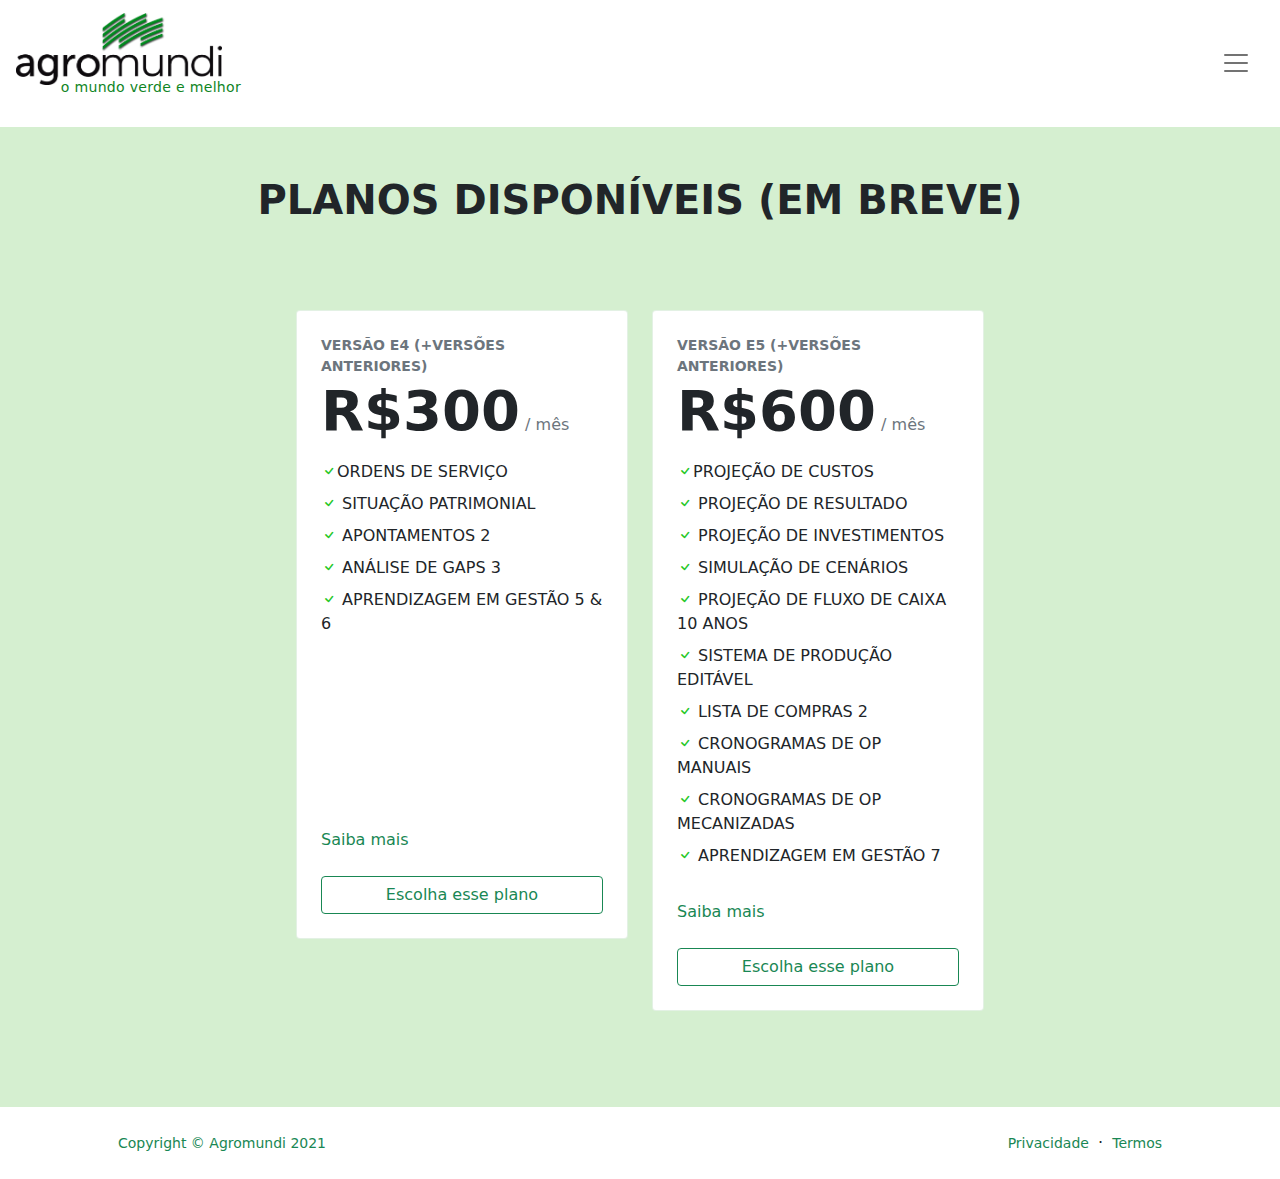
==== commit 9bd692d1: "Ajustes++" ====
--- a/pricing.html
+++ b/pricing.html
@@ -10,12 +10,19 @@
     <title>AGROMUNDI - o mundo verde e melhor</title>
     <!-- Favicon-->
     <link rel="icon" type="image/x-icon" href="assets/icon_agromundi.png" />
+    <!-- Core theme CSS (includes Bootstrap)-->
+    <link href="css/styles.css" rel="stylesheet" />
+
     <!-- Bootstrap icons-->
     <link href="https://cdn.jsdelivr.net/npm/bootstrap-icons@1.5.0/font/bootstrap-icons.css" rel="stylesheet" />
+
     <!-- Font-awesome -->
     <link rel="stylesheet" href="https://cdnjs.cloudflare.com/ajax/libs/font-awesome/5.15.3/css/all.min.css" />
-    <!-- Core theme CSS (includes Bootstrap)-->
-    <link href="css/styles.css" rel="stylesheet" />
+
+    <!-- js -->
+    <script src="https://ajax.googleapis.com/ajax/libs/jquery/3.5.1/jquery.min.js"></script>
+    <script src="https://cdnjs.cloudflare.com/ajax/libs/popper.js/1.16.0/umd/popper.min.js"></script>
+    <script src="https://maxcdn.bootstrapcdn.com/bootstrap/4.5.2/js/bootstrap.min.js"></script>
 </head>
 
 <body class="d-flex flex-column h-100">
@@ -67,7 +74,7 @@
                     <!-- Pricing card-->
                     <div class="col-lg-6 col-xl-4">
                         <div class="card mb-5 mb-xl-0">
-                            <div class="card-body p-5">
+                            <div class="card-body p-4">
                                 <div class="small text-uppercase fw-bold text-muted">Versão E4 (+versões anteriores)</div>
                                 <div class="mb-3">
                                     <span class="display-4 fw-bold">R$300</span>
@@ -75,8 +82,7 @@
                                 </div>
                                 <ul class="list-unstyled mb-4">
                                     <li class="mb-2">
-                                        <i class="bi bi-check text-primary"></i>
-                                        <strong>ORDENS DE SERVIÇO</strong>
+                                        <i class="bi bi-check text-primary"></i>ORDENS DE SERVIÇO
                                     </li>
                                     <li class="mb-2">
                                         <i class="bi bi-check text-primary"></i> SITUAÇÃO PATRIMONIAL
@@ -99,14 +105,17 @@
                                     <li class="mb-2">
                                         <p>&nbsp;</p>
                                     </li>
-                                    <li class="mb-2">
+                                    <li>
                                         <p>&nbsp;</p>
                                     </li>
-                                    <li class="mb-2">
+                                    <li>
                                         <p>&nbsp;</p>
                                     </li>
-                                    <li class="mb-2">
-                                        <p>&nbsp;</p>
+                                    <li class="mb-2" tabindex="0" data-placement="top" role="button" data-toggle="popover" data-trigger="hover" title="VERSÃO E3" data-html="true" data-content='Nessa versão você integra funcionalidades muito importantes relacionadas à área financeira de sua atividade, 
+                                    que são fundamentais para gerenciar o dia a dia, a exemplo do fluxo de caixa. Também poderá saber no final do mês quanto você tem, 
+                                    quanto gastou, quanto recebeu, o quanto você deve e o que tem a receber e, assim, calibrar suas compras. À medida que sua escala de 
+                                    produção cresce, maior a necessidade de saber qual cultura lhe deu resultado, qual foi o resultado por área e o resultado geral.'>
+                                        <a class="text-success">Saiba mais</a>
                                     </li>
 
                                 </ul>
@@ -117,18 +126,16 @@
                     <!-- Pricing card-->
                     <div class="col-lg-6 col-xl-4">
                         <div class="card mb-5 mb-xl-0">
-                            <div class="card-body p-5">
-                                <div class="small text-uppercase fw-bold">
-                                    <i class="bi bi-star-fill text-warning"></i> Versão E5 (+versões anteriores)
+                            <div class="card-body p-4">
+                                <div class="small text-uppercase fw-bold text-muted">
+                                    Versão E5 (+versões anteriores)
                                 </div>
                                 <div class="mb-3">
                                     <span class="display-4 fw-bold">R$600</span>
                                     <span class="text-muted">/ mês</span>
                                 </div>
                                 <ul class="list-unstyled mb-4">
-                                    <li class="mb-2">
-                                        <i class="bi bi-check text-primary"></i>
-                                        <strong>PROJEÇÃO DE CUSTOS</strong>
+                                    <li class="mb-2"><i class="bi bi-check text-primary"></i>PROJEÇÃO DE CUSTOS
                                     </li>
                                     <li class="mb-2">
                                         <i class="bi bi-check text-primary"></i> PROJEÇÃO DE RESULTADO
@@ -156,6 +163,12 @@
                                     </li>
                                     <li class="mb-2">
                                         <i class="bi bi-check text-primary"></i> APRENDIZAGEM EM GESTÃO 7
+                                    </li><br>
+                                    <li class="mb-2" tabindex="0" data-placement="top" role="button" data-toggle="popover" data-trigger="hover" title="VERSÃO E3" data-html="true" data-content='Nessa versão você integra funcionalidades muito importantes relacionadas à área financeira de sua atividade, 
+                                    que são fundamentais para gerenciar o dia a dia, a exemplo do fluxo de caixa. Também poderá saber no final do mês quanto você tem, 
+                                    quanto gastou, quanto recebeu, o quanto você deve e o que tem a receber e, assim, calibrar suas compras. À medida que sua escala de 
+                                    produção cresce, maior a necessidade de saber qual cultura lhe deu resultado, qual foi o resultado por área e o resultado geral.'>
+                                        <a class="text-success">Saiba mais</a>
                                     </li>
                                 </ul>
                                 <div class="d-grid"><a class="btn btn-outline-primary" href="#!">Escolha esse plano</a></div>
@@ -237,7 +250,7 @@
         </div>
     </footer>
     <!-- Bootstrap core JS-->
-    <script src="https://cdn.jsdelivr.net/npm/bootstrap@5.0.1/dist/js/bootstrap.bundle.min.js"></script>
+    <!-- <script src="https://cdn.jsdelivr.net/npm/bootstrap@5.0.1/dist/js/bootstrap.bundle.min.js"></script> -->
     <!-- Core theme JS-->
     <script src="js/scripts.js"></script>
 </body>
--- a/css/styles.css
+++ b/css/styles.css
@@ -3395,7 +3395,7 @@
 
 .btn-check:focus+.btn-outline-primary,
 .btn-outline-primary:focus {
-    box-shadow: 0 0 0 0.25rem rgba(13, 253, 65, 0.5);
+    box-shadow: 0 0 0 0.25rem #198754;
 }
 
 .btn-check:checked+.btn-outline-primary,
@@ -3404,7 +3404,7 @@
 .btn-outline-primary.active,
 .btn-outline-primary.dropdown-toggle.show {
     color: #fff;
-    background-color: #0dfd41;
+    background-color: #198754;
     border-color: #0d6efd;
 }
 
@@ -6234,7 +6234,7 @@
     ;
     z-index: 1070;
     display: block;
-    max-width: 276px;
+    max-width: 25rem;
     font-family: var(--bs-font-sans-serif);
     font-style: normal;
     font-weight: 400;
@@ -6253,7 +6253,7 @@
     word-wrap: break-word;
     background-color: #fff;
     background-clip: padding-box;
-    border: 1px solid rgba(0, 0, 0, 0.2);
+    border: 1px solid rgba(33, 112, 59, 0.842);
     border-radius: 0.3rem;
 }
 
@@ -6369,10 +6369,11 @@
     padding: 0.5rem 1rem;
     margin-bottom: 0;
     font-size: 1rem;
-    background-color: #f0f0f0;
+    background-color: #198754;
     border-bottom: 1px solid #d8d8d8;
     border-top-left-radius: calc(0.3rem - 1px);
     border-top-right-radius: calc(0.3rem - 1px);
+    color: #fff;
 }
 
 .popover-header:empty {
@@ -6381,7 +6382,7 @@
 
 .popover-body {
     padding: 1rem 1rem;
-    color: #212529;
+    color: #212922;
 }
 
 .carousel {
@@ -7751,6 +7752,10 @@
     padding: 3rem !important;
 }
 
+.p-6 {
+    padding: 2rem !important;
+}
+
 .px-0 {
     padding-right: 0 !important;
     padding-left: 0 !important;
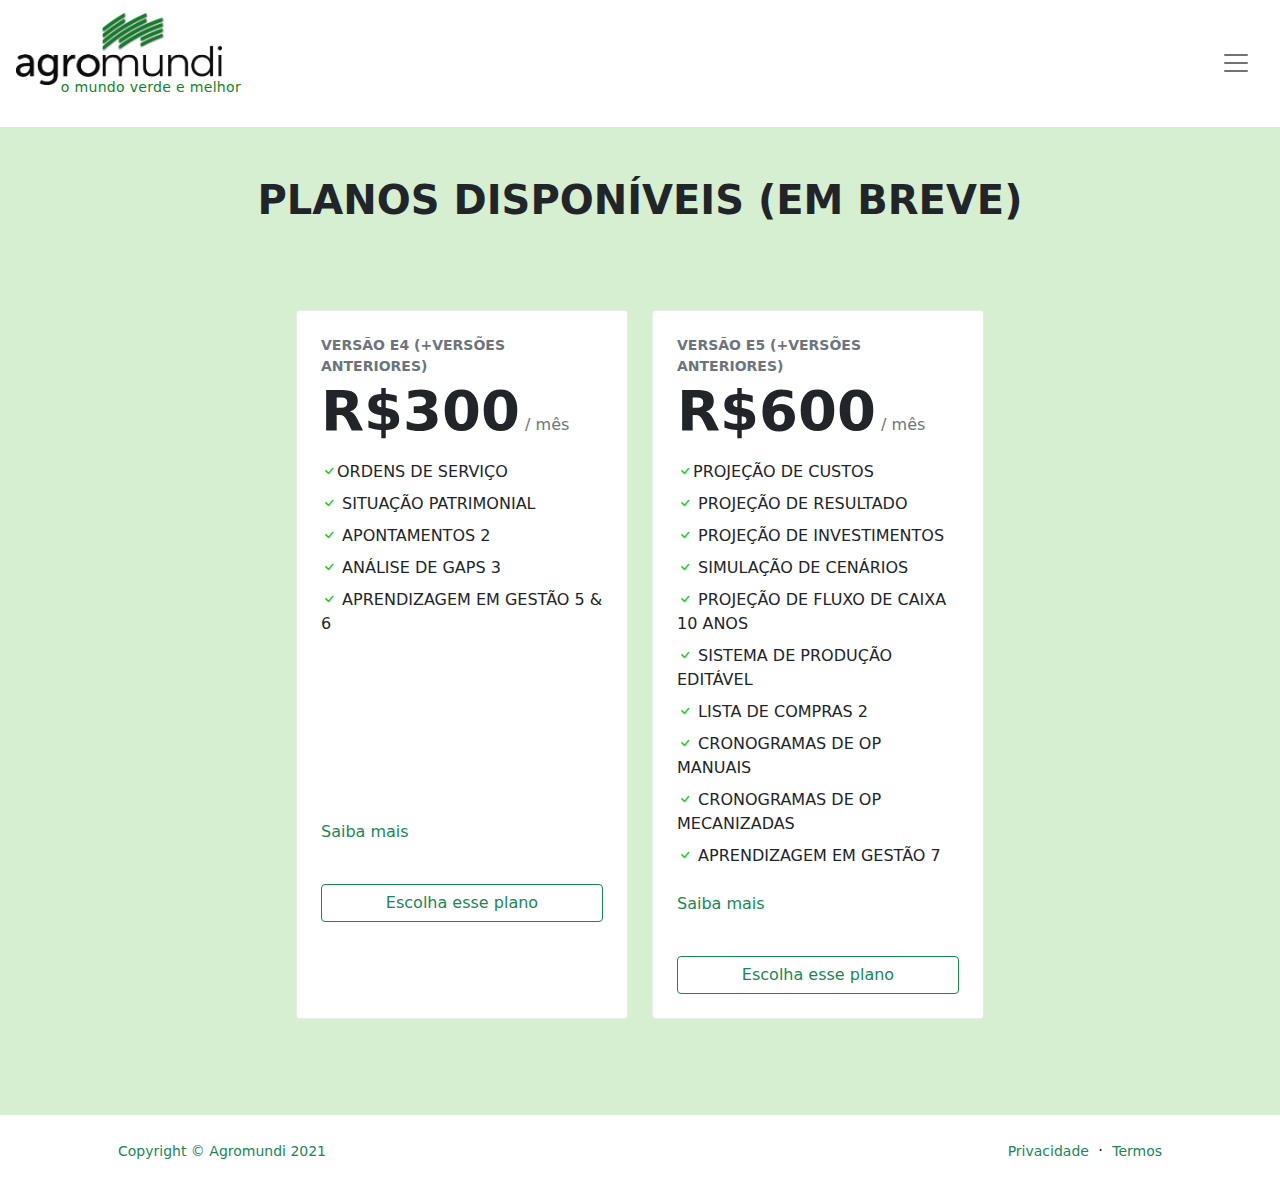
==== commit 8d8b079a: "ajustes ++" ====
--- a/pricing.html
+++ b/pricing.html
@@ -19,10 +19,6 @@
     <!-- Font-awesome -->
     <link rel="stylesheet" href="https://cdnjs.cloudflare.com/ajax/libs/font-awesome/5.15.3/css/all.min.css" />
 
-    <!-- js -->
-    <script src="https://ajax.googleapis.com/ajax/libs/jquery/3.5.1/jquery.min.js"></script>
-    <script src="https://cdnjs.cloudflare.com/ajax/libs/popper.js/1.16.0/umd/popper.min.js"></script>
-    <script src="https://maxcdn.bootstrapcdn.com/bootstrap/4.5.2/js/bootstrap.min.js"></script>
 </head>
 
 <body class="d-flex flex-column h-100">
@@ -72,8 +68,8 @@
                 </div>
                 <div class="row justify-content-center">
                     <!-- Pricing card-->
-                    <div class="col-lg-6 col-xl-4">
-                        <div class="card mb-5 mb-xl-0">
+                    <div class="col-lg-6 col-xl-4 d-flex">
+                        <div class="card mb-5 mb-xl-0 flex-fill">
                             <div class="card-body p-4">
                                 <div class="small text-uppercase fw-bold text-muted">Versão E4 (+versões anteriores)</div>
                                 <div class="mb-3">
@@ -103,29 +99,28 @@
                                         &nbsp;
                                     </li>
                                     <li class="mb-2">
-                                        <p>&nbsp;</p>
-                                    </li>
-                                    <li>
-                                        <p>&nbsp;</p>
-                                    </li>
-                                    <li>
-                                        <p>&nbsp;</p>
-                                    </li>
-                                    <li class="mb-2" tabindex="0" data-placement="top" role="button" data-toggle="popover" data-trigger="hover" title="VERSÃO E3" data-html="true" data-content='Nessa versão você integra funcionalidades muito importantes relacionadas à área financeira de sua atividade, 
-                                    que são fundamentais para gerenciar o dia a dia, a exemplo do fluxo de caixa. Também poderá saber no final do mês quanto você tem, 
-                                    quanto gastou, quanto recebeu, o quanto você deve e o que tem a receber e, assim, calibrar suas compras. À medida que sua escala de 
-                                    produção cresce, maior a necessidade de saber qual cultura lhe deu resultado, qual foi o resultado por área e o resultado geral.'>
-                                        <a class="text-success">Saiba mais</a>
+                                        &nbsp;
+                                    </li>
+                                    <li class="mb-2">
+                                        &nbsp;
+                                    </li>
+                                    <li class="mb-2">
+                                        &nbsp;
                                     </li>
 
                                 </ul>
+                                <a tabindex="0" role="button" data-bs-trigger="focus" class="text-success" data-bs-toggle="popover" data-bs-placement="top" data-bs-html="true" title="VERSÃO E4" data-bs-content='A <strong>análise patrimonial</strong> é importante em especial para a obtenção de financiamentos e para ter uma <strong>visão 
+                                    quanto ao equilíbrio entre os direitos</strong> (bens e contas a receber) e as obrigações (contas a pagar). 
+                                    A <strong>análise de gaps</strong> (falhas) ganha maior escopo de análise e a <strong>aprendizagem em gestão</strong> é ampliada com mais <strong>conhecimento</strong>.'>
+                                    Saiba mais</a>
+                                <p>&nbsp;</p>
                                 <div class="d-grid"><a class="btn btn-outline-primary" href="#!">Escolha esse plano</a></div>
                             </div>
                         </div>
                     </div>
                     <!-- Pricing card-->
-                    <div class="col-lg-6 col-xl-4">
-                        <div class="card mb-5 mb-xl-0">
+                    <div class="col-lg-6 col-xl-4 d-flex">
+                        <div class="card mb-5 mb-xl-0 flex-fill">
                             <div class="card-body p-4">
                                 <div class="small text-uppercase fw-bold text-muted">
                                     Versão E5 (+versões anteriores)
@@ -163,14 +158,18 @@
                                     </li>
                                     <li class="mb-2">
                                         <i class="bi bi-check text-primary"></i> APRENDIZAGEM EM GESTÃO 7
-                                    </li><br>
-                                    <li class="mb-2" tabindex="0" data-placement="top" role="button" data-toggle="popover" data-trigger="hover" title="VERSÃO E3" data-html="true" data-content='Nessa versão você integra funcionalidades muito importantes relacionadas à área financeira de sua atividade, 
-                                    que são fundamentais para gerenciar o dia a dia, a exemplo do fluxo de caixa. Também poderá saber no final do mês quanto você tem, 
-                                    quanto gastou, quanto recebeu, o quanto você deve e o que tem a receber e, assim, calibrar suas compras. À medida que sua escala de 
-                                    produção cresce, maior a necessidade de saber qual cultura lhe deu resultado, qual foi o resultado por área e o resultado geral.'>
-                                        <a class="text-success">Saiba mais</a>
                                     </li>
                                 </ul>
+                                <a tabindex="0" role="button" data-bs-trigger="focus" class="text-success" data-bs-toggle="popover" data-bs-placement="top" data-bs-html="true" title="VERSÃO E4" data-bs-content='Nesta versão surgem as <strong>funcionalidades de planejamento</strong> e, com isso, fechamos o ciclo da gestão. Você terá <strong>sistemas de 
+                                    produção básicos</strong> nos quais você poderá editar da forma que quiser, inserindo operações, insumos, dosagens, épocas de aplicação etc. 
+                                    Com isso será possível gerar orçamentos e fluxos de caixa mensais e ordens de serviço em função do cronograma de operações que você definiu. 
+                                    <strong>Planejar e alterar o planejamento será muito fácil</strong> pois será possível verificar o imediato impacto no caixa. 
+                                    Poderá otimizar o planejamento de suas compras, pois você saberá o quê, quanto e quando vai precisar. 
+                                    Outra ferramenta poderosa é o <strong>simulador de cenários</strong> onde você poderá simular os resultados e o fluxo de caixa alterando a área plantada, 
+                                    preços e produtividade: este recurso lhe ajuda a tomar <strong>decisões importantes</strong>, a exemplo da decisão de mix de plantio em horticultura e 
+                                    planejamento de renovação em culturas perenes.'>
+                                    Saiba mais</a>
+                                <p>&nbsp;</p>
                                 <div class="d-grid"><a class="btn btn-outline-primary" href="#!">Escolha esse plano</a></div>
                             </div>
                         </div>
@@ -249,10 +248,14 @@
             </div>
         </div>
     </footer>
+    <!-- js -->
+    <script src="https://ajax.googleapis.com/ajax/libs/jquery/3.5.1/jquery.min.js"></script>
+    <script src="https://cdnjs.cloudflare.com/ajax/libs/popper.js/1.16.0/umd/popper.min.js"></script>
+    <!-- <script src="https://maxcdn.bootstrapcdn.com/bootstrap/4.5.2/js/bootstrap.min.js"></script> -->
     <!-- Bootstrap core JS-->
-    <!-- <script src="https://cdn.jsdelivr.net/npm/bootstrap@5.0.1/dist/js/bootstrap.bundle.min.js"></script> -->
+    <script src="https://cdn.jsdelivr.net/npm/bootstrap@5.0.1/dist/js/bootstrap.bundle.min.js"></script>
     <!-- Core theme JS-->
-    <script src="js/scripts.js"></script>
+    <script src="/js/scripts.js"></script>
 </body>
 
 </html>--- a/css/styles.css
+++ b/css/styles.css
@@ -6282,7 +6282,7 @@
 .bs-popover-auto[data-popper-placement^=top]>.popover-arrow::before {
     bottom: 0;
     border-width: 0.5rem 0.5rem 0;
-    border-top-color: rgba(0, 0, 0, 0.25);
+    border-top-color: rgb(33, 112, 59);
 }
 
 .bs-popover-top>.popover-arrow::after,
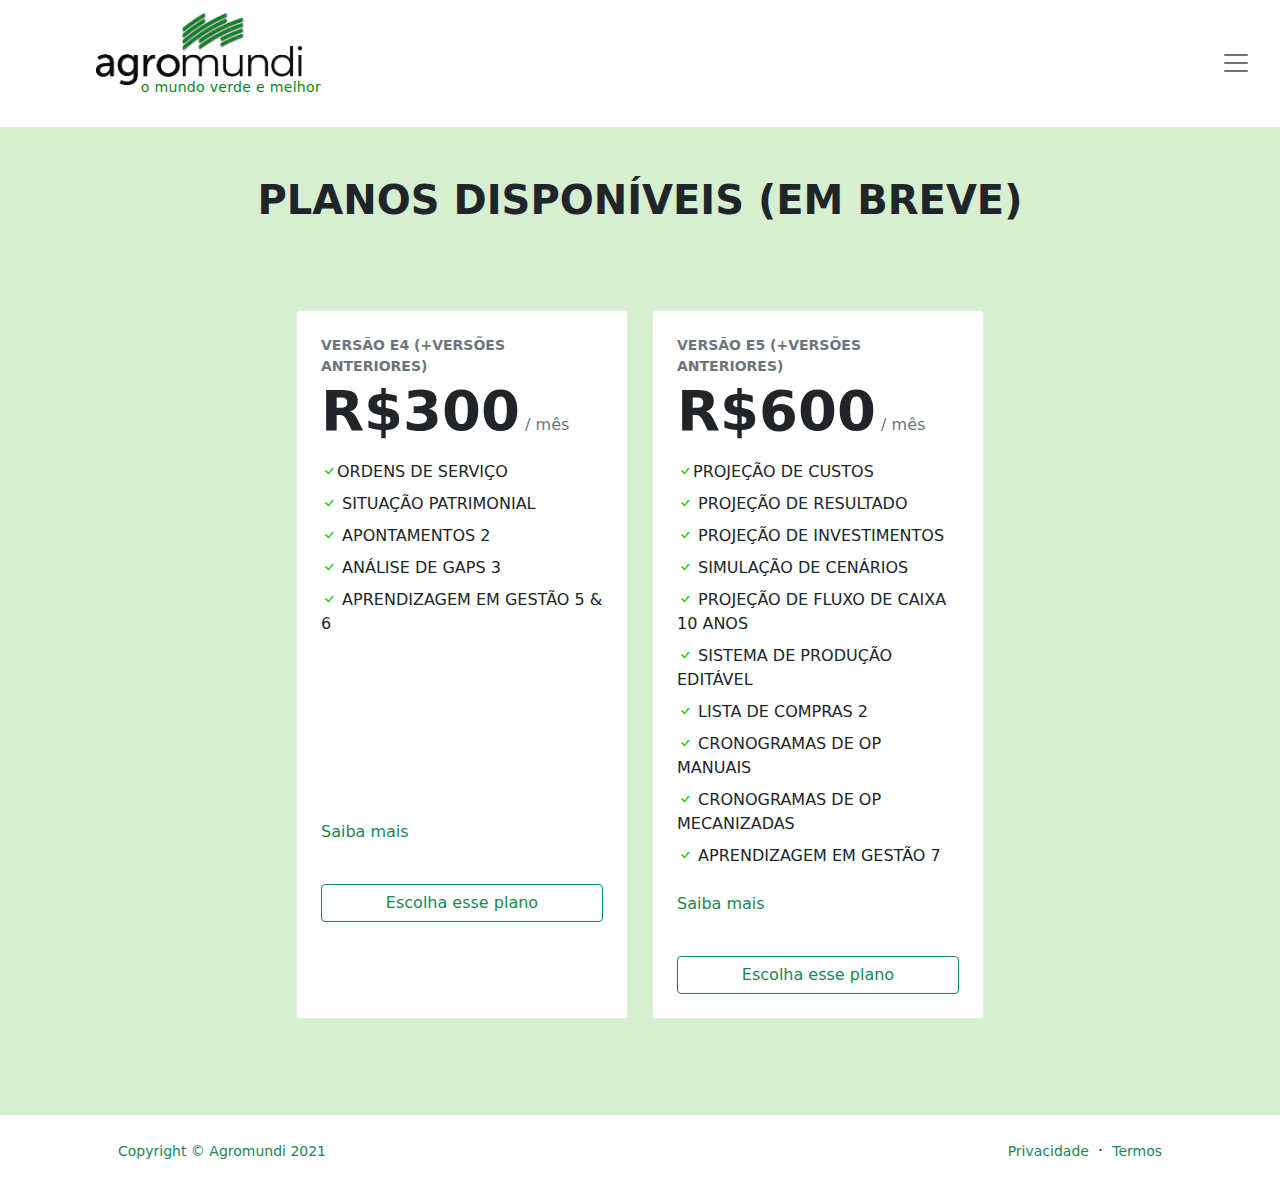
==== commit 76aa575d: "ajustes ++" ====
--- a/pricing.html
+++ b/pricing.html
@@ -10,8 +10,9 @@
     <title>AGROMUNDI - o mundo verde e melhor</title>
     <!-- Favicon-->
     <link rel="icon" type="image/x-icon" href="assets/icon_agromundi.png" />
+
     <!-- Core theme CSS (includes Bootstrap)-->
-    <link href="css/styles.css" rel="stylesheet" />
+    <link href="assets/css/styles.css" rel="stylesheet" />
 
     <!-- Bootstrap icons-->
     <link href="https://cdn.jsdelivr.net/npm/bootstrap-icons@1.5.0/font/bootstrap-icons.css" rel="stylesheet" />
@@ -22,6 +23,7 @@
 </head>
 
 <body class="d-flex flex-column h-100">
+
     <main class="flex-shrink-0">
         <!-- Navigation-->
         <nav class="navbar navbar-expand-lg navbar-dark bg-white">
@@ -29,13 +31,11 @@
                 <span class="navbar-brand">
                     <a href="/index.html#inicio">
                         <img class="img-fluid" src="assets/logo_agromundi.png" alt="Agromundi">
-                        <p class="nav-slogan">o mundo verde e
-                            melhor
-                        </p>
+                        <p class="nav-slogan">o mundo verde e melhor</p>
                     </a>
                 </span>
-                <button class="navbar-toggler" type="button" data-bs-toggle="collapse" data-bs-target="#navbarSupportedContent" aria-controls="navbarSupportedContent" aria-expanded="false" aria-label="Toggle navigation"><span
-                        class="navbar-toggler-icon"></span></button>
+                <button class="navbar-toggler" type="button" data-bs-toggle="collapse" data-bs-target="#navbarSupportedContent" aria-controls="navbarSupportedContent" aria-expanded="false" aria-label="Toggle navigation">
+                    <span class="navbar-toggler-icon"></span></button>
                 <div class="collapse navbar-collapse" id="navbarSupportedContent">
                     <div class="col-md-9">
                         <ul class="navbar-nav mb-2 mb-lg-0">
@@ -43,7 +43,7 @@
                             <li class="nav-item"><a class="nav-link" href="/index.html#missao">MISSÃO & VISÃO</a></li>
                             <li class="nav-item"><a class="nav-link" href="/index.html#versoes">SOFTWARE / VERSÕES</a></li>
                             <li class="nav-item"><a class="nav-link" href="/index.html#contato">ENTRE EM CONTATO</a></li>
-                            <li class="nav-item"><a class="nav-link" href="/auth/criar-conta">CADASTRE-SE</a></li>
+                            <li class="nav-item"><a class="nav-link" href="https://teste.agromundi.net.br/auth/criar-conta">CADASTRE-SE</a></li>
                         </ul>
                     </div>
                     <div class="col-md-3 login">
@@ -51,8 +51,8 @@
                             SE VOCÊ JÁ É CADASTRADO <br />CLIQUE NO SEU ESCRITÓRIO
                         </p>
                         <div class="row text-center">
-                            <a class="col-6 col-md-6 nav-link" href="/auth/acessar?tipo=1"><img class="img-fluid" src="assets/logo_escritorio.svg" alt="agromundi - escritório agrícola"></a>
-                            <a class="col-6 col-md-6 nav-link" href="/auth/acessar?tipo=2"><img class="img-fluid" src="assets/logo_terra.svg" alt="agromundi - escritório da terra"></a>
+                            <a class="col-6 col-md-6 nav-link" href="https://teste.agromundi.net.br/auth/acessar?tipo=1"><img class="img-fluid" src="assets/logo_escritorio.svg" alt="agromundi - escritório agrícola"></a>
+                            <a class="col-6 col-md-6 nav-link" href="https://teste.agromundi.net.br/auth/acessar?tipo=2"><img class="img-fluid" src="assets/logo_terra.svg" alt="agromundi - escritório da terra"></a>
                         </div>
                     </div>
                 </div>
@@ -160,7 +160,7 @@
                                         <i class="bi bi-check text-primary"></i> APRENDIZAGEM EM GESTÃO 7
                                     </li>
                                 </ul>
-                                <a tabindex="0" role="button" data-bs-trigger="focus" class="text-success" data-bs-toggle="popover" data-bs-placement="top" data-bs-html="true" title="VERSÃO E4" data-bs-content='Nesta versão surgem as <strong>funcionalidades de planejamento</strong> e, com isso, fechamos o ciclo da gestão. Você terá <strong>sistemas de 
+                                <a tabindex="0" role="button" data-bs-trigger="focus" class="text-success" data-bs-toggle="popover" data-bs-placement="top" data-bs-html="true" title="VERSÃO E5" data-bs-content='Nesta versão surgem as <strong>funcionalidades de planejamento</strong> e, com isso, fechamos o ciclo da gestão. Você terá <strong>sistemas de 
                                     produção básicos</strong> nos quais você poderá editar da forma que quiser, inserindo operações, insumos, dosagens, épocas de aplicação etc. 
                                     Com isso será possível gerar orçamentos e fluxos de caixa mensais e ordens de serviço em função do cronograma de operações que você definiu. 
                                     <strong>Planejar e alterar o planejamento será muito fácil</strong> pois será possível verificar o imediato impacto no caixa. 
@@ -174,59 +174,6 @@
                             </div>
                         </div>
                     </div>
-                    <!-- Pricing card-->
-                    <!-- <div class="col-lg-6 col-xl-4">
-                            <div class="card">
-                                <div class="card-body p-5">
-                                    <div class="small text-uppercase fw-bold text-muted">Versão E6</div>
-                                    <div class="mb-3">
-                                        <span class="display-4 fw-bold">R$0</span>
-                                        <span class="text-muted">/ mês</span>
-                                    </div>
-                                    <ul class="list-unstyled mb-4">
-                                        <li class="mb-2">
-                                            <i class="bi bi-check text-primary"></i>
-                                            <strong></strong>
-                                        </li>
-                                        <li class="mb-2">
-                                            <i class="bi bi-check text-primary"></i>
-                                            
-                                        </li>
-                                        <li class="mb-2">
-                                            <i class="bi bi-check text-primary"></i>
-                                            
-                                        </li>
-                                        <li class="mb-2">
-                                            <i class="bi bi-check text-primary"></i>
-                                            
-                                        </li>
-                                        <li class="mb-2">
-                                            <i class="bi bi-check text-primary"></i>
-                                            
-                                        </li>
-                                        <li class="mb-2">
-                                            <i class="bi bi-check text-primary"></i>
-                                            
-                                        </li>
-                                        <li class="mb-2">
-                                            <i class="bi bi-check text-primary"></i>
-                                            <strong></strong>
-                                            
-                                        </li>
-                                        <li class="mb-2">                                            
-                                            <p>&nbsp;</p>                                            
-                                        </li>
-                                        <li class="mb-2">                                            
-                                            <p>&nbsp;</p>                                            
-                                        </li>
-                                        <li class="mb-2">                                            
-                                            <p>&nbsp;</p>                                            
-                                        </li>
-                                    </ul>
-                                    <div class="d-grid"><a class="btn btn-outline-primary" href="#!">Escolha esse plano</a></div>
-                                </div>
-                            </div>
-                        </div> -->
                 </div>
             </div>
         </section>
@@ -251,11 +198,10 @@
     <!-- js -->
     <script src="https://ajax.googleapis.com/ajax/libs/jquery/3.5.1/jquery.min.js"></script>
     <script src="https://cdnjs.cloudflare.com/ajax/libs/popper.js/1.16.0/umd/popper.min.js"></script>
-    <!-- <script src="https://maxcdn.bootstrapcdn.com/bootstrap/4.5.2/js/bootstrap.min.js"></script> -->
     <!-- Bootstrap core JS-->
     <script src="https://cdn.jsdelivr.net/npm/bootstrap@5.0.1/dist/js/bootstrap.bundle.min.js"></script>
     <!-- Core theme JS-->
-    <script src="/js/scripts.js"></script>
+    <script src="assets/js/scripts.js"></script>
 </body>
 
 </html>--- a/assets/css/styles.css
+++ b/assets/css/styles.css
@@ -0,0 +1,10909 @@
+@charset "UTF-8";
+@import url(https://fonts.googleapis.com/css?family=PT+Sans+Narrow:400,700);
+
+/*!
+* Start Bootstrap - Modern Business v5.0.0 (https://startbootstrap.com/template-overviews/modern-business)
+* Copyright 2013-2021 Start Bootstrap
+* Licensed under MIT (https://github.com/StartBootstrap/startbootstrap-modern-business/blob/master/LICENSE)
+*/
+
+
+/*!
+ * Bootstrap v5.0.1 (https://getbootstrap.com/)
+ * Copyright 2011-2021 The Bootstrap Authors
+ * Copyright 2011-2021 Twitter, Inc.
+ * Licensed under MIT (https://github.com/twbs/bootstrap/blob/main/LICENSE)
+ * r
+ */
+
+:root {
+    --bs-blue: #0d6efd;
+    --bs-indigo: #6610f2;
+    --bs-purple: #6f42c1;
+    --bs-pink: #d63384;
+    --bs-red: #dc3545;
+    --bs-orange: #fd7e14;
+    --bs-yellow: #ffc107;
+    --bs-green: #198754;
+    --bs-teal: #20c997;
+    --bs-cyan: #0dcaf0;
+    --bs-white: #fff;
+    --bs-gray: #6c757d;
+    --bs-gray-dark: #343a40;
+    --bs-primary: #0d6efd;
+    --bs-secondary: #6c757d;
+    --bs-success: #198754;
+    --bs-info: #0dcaf0;
+    --bs-warning: #ffc107;
+    --bs-danger: #dc3545;
+    --bs-light: #f8f9fa;
+    --bs-dark: #212529;
+    --bs-font-sans-serif: system-ui, -apple-system, "Segoe UI", Roboto, "Helvetica Neue", Arial, "Noto Sans", "Liberation Sans", sans-serif, "Apple Color Emoji", "Segoe UI Emoji", "Segoe UI Symbol", "Noto Color Emoji";
+    --bs-font-monospace: SFMono-Regular, Menlo, Monaco, Consolas, "Liberation Mono", "Courier New", monospace;
+    --bs-gradient: linear-gradient(180deg, rgba(255, 255, 255, 0.15), rgba(255, 255, 255, 0));
+}
+
+*,
+*::before,
+*::after {
+    box-sizing: border-box;
+}
+
+@media (prefers-reduced-motion: no-preference) {
+     :root {
+        scroll-behavior: smooth;
+    }
+}
+
+body {
+    margin: 0;
+    font-family: var(--bs-font-sans-serif);
+    font-size: 1rem;
+    font-weight: 400;
+    line-height: 1.5;
+    color: #212529;
+    background-color: #fff;
+    -webkit-text-size-adjust: 100%;
+    -webkit-tap-highlight-color: rgba(0, 0, 0, 0);
+}
+
+hr {
+    margin: 1rem 0;
+    color: inherit;
+    background-color: currentColor;
+    border: 0;
+    opacity: 0.25;
+}
+
+hr:not([size]) {
+    height: 1px;
+}
+
+h6,
+.h6,
+h5,
+.h5,
+h4,
+.h4,
+h3,
+.h3,
+h2,
+.h2,
+h1,
+.h1 {
+    margin-top: 0;
+    margin-bottom: 0.5rem;
+    font-weight: 500;
+    line-height: 1.2;
+}
+
+h1,
+.h1 {
+    font-size: calc(1.375rem + 1.5vw);
+}
+
+@media (min-width: 1200px) {
+    h1,
+    .h1 {
+        font-size: 2.5rem;
+    }
+}
+
+h2,
+.h2 {
+    font-size: calc(1.325rem + 0.9vw);
+}
+
+@media (min-width: 1200px) {
+    h2,
+    .h2 {
+        font-size: 2rem;
+    }
+}
+
+h3,
+.h3 {
+    font-size: calc(1.3rem + 0.6vw);
+}
+
+@media (min-width: 1200px) {
+    h3,
+    .h3 {
+        font-size: 1.75rem;
+    }
+}
+
+h4,
+.h4 {
+    font-size: calc(1.275rem + 0.3vw);
+}
+
+@media (min-width: 1200px) {
+    h4,
+    .h4 {
+        font-size: 1.5rem;
+    }
+}
+
+h5,
+.h5 {
+    font-size: 1.25rem;
+}
+
+h6,
+.h6 {
+    font-size: 1rem;
+}
+
+p {
+    margin-top: 0;
+    margin-bottom: 1rem;
+}
+
+abbr[title],
+abbr[data-bs-original-title] {
+    -webkit-text-decoration: underline dotted;
+    text-decoration: underline dotted;
+    cursor: help;
+    -webkit-text-decoration-skip-ink: none;
+    text-decoration-skip-ink: none;
+}
+
+address {
+    margin-bottom: 1rem;
+    font-style: normal;
+    line-height: inherit;
+}
+
+ol,
+ul {
+    padding-left: 2rem;
+}
+
+ol,
+ul,
+dl {
+    margin-top: 0;
+    margin-bottom: 1rem;
+}
+
+ol ol,
+ul ul,
+ol ul,
+ul ol {
+    margin-bottom: 0;
+}
+
+dt {
+    font-weight: 700;
+}
+
+dd {
+    margin-bottom: 0.5rem;
+    margin-left: 0;
+}
+
+blockquote {
+    margin: 0 0 1rem;
+}
+
+b,
+strong {
+    font-weight: bolder;
+}
+
+small,
+.small {
+    font-size: 0.875em;
+}
+
+mark,
+.mark {
+    padding: 0.2em;
+    background-color: #fcf8e3;
+}
+
+sub,
+sup {
+    position: relative;
+    font-size: 0.75em;
+    line-height: 0;
+    vertical-align: baseline;
+}
+
+sub {
+    bottom: -0.25em;
+}
+
+sup {
+    top: -0.5em;
+}
+
+a {
+    color: #188643;
+    text-decoration: none;
+}
+
+a:hover {
+    color: #434952;
+    text-decoration: underline;
+    text-underline-offset: 20%;
+}
+
+a:not([href]):not([class]),
+a:not([href]):not([class]):hover {
+    color: inherit;
+    text-decoration: none;
+}
+
+pre,
+code,
+kbd,
+samp {
+    font-family: var(--bs-font-monospace);
+    font-size: 1em;
+    direction: ltr/* rtl:ignore */
+    ;
+    unicode-bidi: bidi-override;
+}
+
+pre {
+    display: block;
+    margin-top: 0;
+    margin-bottom: 1rem;
+    overflow: auto;
+    font-size: 0.875em;
+}
+
+pre code {
+    font-size: inherit;
+    color: inherit;
+    word-break: normal;
+}
+
+code {
+    font-size: 0.875em;
+    color: #d63384;
+    word-wrap: break-word;
+}
+
+a>code {
+    color: inherit;
+}
+
+kbd {
+    padding: 0.2rem 0.4rem;
+    font-size: 0.875em;
+    color: #fff;
+    background-color: #212529;
+    border-radius: 0.2rem;
+}
+
+kbd kbd {
+    padding: 0;
+    font-size: 1em;
+    font-weight: 700;
+}
+
+figure {
+    margin: 0 0 1rem;
+}
+
+img,
+svg {
+    vertical-align: middle;
+}
+
+table {
+    caption-side: bottom;
+    border-collapse: collapse;
+}
+
+caption {
+    padding-top: 0.5rem;
+    padding-bottom: 0.5rem;
+    color: #6c757d;
+    text-align: left;
+}
+
+th {
+    text-align: inherit;
+    text-align: -webkit-match-parent;
+}
+
+thead,
+tbody,
+tfoot,
+tr,
+td,
+th {
+    border-color: inherit;
+    border-style: solid;
+    border-width: 0;
+}
+
+label {
+    display: inline-block;
+}
+
+button {
+    border-radius: 0;
+}
+
+button:focus:not(:focus-visible) {
+    outline: 0;
+}
+
+input,
+button,
+select,
+optgroup,
+textarea {
+    margin: 0;
+    font-family: inherit;
+    font-size: inherit;
+    line-height: inherit;
+}
+
+button,
+select {
+    text-transform: none;
+}
+
+[role=button] {
+    cursor: pointer;
+}
+
+select {
+    word-wrap: normal;
+}
+
+select:disabled {
+    opacity: 1;
+}
+
+[list]::-webkit-calendar-picker-indicator {
+    display: none;
+}
+
+button,
+[type=button],
+[type=reset],
+[type=submit] {
+    -webkit-appearance: button;
+}
+
+button:not(:disabled),
+[type=button]:not(:disabled),
+[type=reset]:not(:disabled),
+[type=submit]:not(:disabled) {
+    cursor: pointer;
+}
+
+::-moz-focus-inner {
+    padding: 0;
+    border-style: none;
+}
+
+textarea {
+    resize: vertical;
+}
+
+fieldset {
+    min-width: 0;
+    padding: 0;
+    margin: 0;
+    border: 0;
+}
+
+legend {
+    float: left;
+    width: 100%;
+    padding: 0;
+    margin-bottom: 0.5rem;
+    font-size: calc(1.275rem + 0.3vw);
+    line-height: inherit;
+}
+
+@media (min-width: 1200px) {
+    legend {
+        font-size: 1.5rem;
+    }
+}
+
+legend+* {
+    clear: left;
+}
+
+::-webkit-datetime-edit-fields-wrapper,
+::-webkit-datetime-edit-text,
+::-webkit-datetime-edit-minute,
+::-webkit-datetime-edit-hour-field,
+::-webkit-datetime-edit-day-field,
+::-webkit-datetime-edit-month-field,
+::-webkit-datetime-edit-year-field {
+    padding: 0;
+}
+
+::-webkit-inner-spin-button {
+    height: auto;
+}
+
+[type=search] {
+    outline-offset: -2px;
+    -webkit-appearance: textfield;
+}
+
+
+/* rtl:raw:
+[type="tel"],
+[type="url"],
+[type="email"],
+[type="number"] {
+  direction: ltr;
+}
+*/
+
+::-webkit-search-decoration {
+    -webkit-appearance: none;
+}
+
+::-webkit-color-swatch-wrapper {
+    padding: 0;
+}
+
+::file-selector-button {
+    font: inherit;
+}
+
+::-webkit-file-upload-button {
+    font: inherit;
+    -webkit-appearance: button;
+}
+
+output {
+    display: inline-block;
+}
+
+iframe {
+    border: 0;
+}
+
+summary {
+    display: list-item;
+    cursor: pointer;
+}
+
+progress {
+    vertical-align: baseline;
+}
+
+[hidden] {
+    display: none !important;
+}
+
+.lead {
+    font-size: 1.25rem;
+    font-weight: 300;
+}
+
+.lead-2 {
+    font-size: 1.20rem;
+    font-weight: 300;
+}
+
+.lead-ajust {
+    font-weight: 300;
+    font-size: 1.90rem;
+    letter-spacing: 0.03em;
+    text-align: center;
+}
+
+.lead-contact {
+    font-weight: 300;
+    font-size: 1.9rem;
+    letter-spacing: 0.04em;
+    text-align: center;
+}
+
+.text-shadow-1 {
+    text-shadow: 2px 2px 4px rgba(0, 0, 0, 0.76);
+}
+
+.display-1 {
+    font-size: calc(1.625rem + 4.5vw);
+    font-weight: 300;
+    line-height: 1.2;
+}
+
+@media (min-width: 1200px) {
+    .display-1 {
+        font-size: 5rem;
+    }
+}
+
+.display-2 {
+    font-size: calc(1.575rem + 3.9vw);
+    font-weight: 300;
+    line-height: 1.2;
+}
+
+@media (min-width: 1200px) {
+    .display-2 {
+        font-size: 4.5rem;
+    }
+}
+
+.display-3 {
+    font-size: calc(1.525rem + 3.3vw);
+    font-weight: 300;
+    line-height: 1.2;
+}
+
+@media (min-width: 1200px) {
+    .display-3 {
+        font-size: 4rem;
+    }
+}
+
+.display-4 {
+    font-size: calc(1.475rem + 2.7vw);
+    font-weight: 300;
+    line-height: 1.2;
+}
+
+@media (min-width: 1200px) {
+    .display-4 {
+        font-size: 3.5rem;
+    }
+}
+
+.display-5 {
+    font-size: calc(1.425rem + 2.1vw);
+    font-weight: 100;
+    line-height: 1.2;
+    text-align: center;
+}
+
+@media (min-width: 1200px) {
+    .display-5 {
+        font-size: 3rem;
+        letter-spacing: 0.07em;
+        text-align: center;
+    }
+}
+
+.display-6 {
+    font-size: calc(1.375rem + 1.5vw);
+    font-weight: 300;
+    line-height: 1.2;
+}
+
+@media (min-width: 1200px) {
+    .display-6 {
+        font-size: 2.5rem;
+    }
+}
+
+.display-7 {
+    font-size: calc(1.425rem + 2.1vw);
+    font-weight: 100;
+    line-height: 1.2;
+    text-align: center;
+}
+
+@media (min-width: 1200px) {
+    .display-7 {
+        font-size: 3rem;
+        letter-spacing: 0.07em;
+        text-align: left;
+    }
+}
+
+.list-unstyled {
+    padding-left: 0;
+    list-style: none;
+}
+
+.list-inline {
+    padding-left: 0;
+    list-style: none;
+}
+
+.list-inline-item {
+    display: inline-block;
+}
+
+.list-inline-item:not(:last-child) {
+    margin-right: 0.5rem;
+}
+
+.initialism {
+    font-size: 0.875em;
+    text-transform: uppercase;
+}
+
+.blockquote {
+    margin-bottom: 1rem;
+    font-size: 1.25rem;
+}
+
+.blockquote> :last-child {
+    margin-bottom: 0;
+}
+
+.blockquote-footer {
+    margin-top: -1rem;
+    margin-bottom: 1rem;
+    font-size: 0.875em;
+    color: #6c757d;
+}
+
+.blockquote-footer::before {
+    content: "— ";
+}
+
+.img-fluid {
+    max-width: 100%;
+    height: auto;
+}
+
+.img-thumbnail {
+    padding: 0.25rem;
+    background-color: #fff;
+    border: 1px solid #dee2e6;
+    border-radius: 0.25rem;
+    max-width: 100%;
+    height: auto;
+}
+
+.figure {
+    display: inline-block;
+}
+
+.figure-img {
+    margin-bottom: 0.5rem;
+    line-height: 1;
+}
+
+.figure-caption {
+    font-size: 0.875em;
+    color: #6c757d;
+}
+
+.container,
+.container-fluid,
+.container-xxl,
+.container-xl,
+.container-lg,
+.container-md,
+.container-sm {
+    width: 100%;
+    padding-right: var(--bs-gutter-x, 0.75rem);
+    padding-left: var(--bs-gutter-x, 0.75rem);
+    margin-right: auto;
+    margin-left: auto;
+}
+
+@media (min-width: 576px) {
+    .container-sm,
+    .container {
+        max-width: 540px;
+    }
+}
+
+@media (min-width: 768px) {
+    .container-md,
+    .container-sm,
+    .container {
+        max-width: 720px;
+    }
+}
+
+@media (min-width: 992px) {
+    .container-lg,
+    .container-md,
+    .container-sm,
+    .container {
+        max-width: 960px;
+    }
+}
+
+@media (min-width: 1200px) {
+    .container-xl,
+    .container-lg,
+    .container-md,
+    .container-sm,
+    .container {
+        max-width: 1140px;
+    }
+}
+
+@media (min-width: 1400px) {
+    .container-xxl,
+    .container-xl,
+    .container-lg,
+    .container-md,
+    .container-sm,
+    .container {
+        max-width: 1320px;
+    }
+}
+
+.row {
+    --bs-gutter-x: 1.5rem;
+    --bs-gutter-y: 0;
+    display: flex;
+    flex-wrap: wrap;
+    margin-top: calc(var(--bs-gutter-y) * -1);
+    margin-right: calc(var(--bs-gutter-x) / -2);
+    margin-left: calc(var(--bs-gutter-x) / -2);
+}
+
+.row>* {
+    flex-shrink: 0;
+    width: 100%;
+    max-width: 100%;
+    padding-right: calc(var(--bs-gutter-x) / 2);
+    padding-left: calc(var(--bs-gutter-x) / 2);
+    margin-top: var(--bs-gutter-y);
+}
+
+.col {
+    flex: 1 0 0%;
+}
+
+.row-cols-auto>* {
+    flex: 0 0 auto;
+    width: auto;
+}
+
+.row-cols-1>* {
+    flex: 0 0 auto;
+    width: 100%;
+}
+
+.row-cols-2>* {
+    flex: 0 0 auto;
+    width: 50%;
+}
+
+.row-cols-3>* {
+    flex: 0 0 auto;
+    width: 33.3333333333%;
+}
+
+.row-cols-4>* {
+    flex: 0 0 auto;
+    width: 25%;
+}
+
+.row-cols-5>* {
+    flex: 0 0 auto;
+    width: 20%;
+}
+
+.row-cols-6>* {
+    flex: 0 0 auto;
+    width: 16.6666666667%;
+}
+
+.col-auto {
+    flex: 0 0 auto;
+    width: auto;
+}
+
+.col-1 {
+    flex: 0 0 auto;
+    width: 8.3333333333%;
+}
+
+.col-2 {
+    flex: 0 0 auto;
+    width: 16.6666666667%;
+}
+
+.col-3 {
+    flex: 0 0 auto;
+    width: 25%;
+}
+
+.col-4 {
+    flex: 0 0 auto;
+    width: 33.3333333333%;
+}
+
+.col-5 {
+    flex: 0 0 auto;
+    width: 41.6666666667%;
+}
+
+.col-6 {
+    flex: 0 0 auto;
+    width: 50%;
+}
+
+.col-7 {
+    flex: 0 0 auto;
+    width: 58.3333333333%;
+}
+
+.col-8 {
+    flex: 0 0 auto;
+    width: 66.6666666667%;
+}
+
+.col-9 {
+    flex: 0 0 auto;
+    width: 75%;
+}
+
+.col-10 {
+    flex: 0 0 auto;
+    width: 83.3333333333%;
+}
+
+.col-11 {
+    flex: 0 0 auto;
+    width: 91.6666666667%;
+}
+
+.col-12 {
+    flex: 0 0 auto;
+    width: 100%;
+}
+
+.offset-1 {
+    margin-left: 8.3333333333%;
+}
+
+.offset-2 {
+    margin-left: 16.6666666667%;
+}
+
+.offset-3 {
+    margin-left: 25%;
+}
+
+.offset-4 {
+    margin-left: 33.3333333333%;
+}
+
+.offset-5 {
+    margin-left: 41.6666666667%;
+}
+
+.offset-6 {
+    margin-left: 50%;
+}
+
+.offset-7 {
+    margin-left: 58.3333333333%;
+}
+
+.offset-8 {
+    margin-left: 66.6666666667%;
+}
+
+.offset-9 {
+    margin-left: 75%;
+}
+
+.offset-10 {
+    margin-left: 83.3333333333%;
+}
+
+.offset-11 {
+    margin-left: 91.6666666667%;
+}
+
+.g-0,
+.gx-0 {
+    --bs-gutter-x: 0;
+}
+
+.g-0,
+.gy-0 {
+    --bs-gutter-y: 0;
+}
+
+.g-1,
+.gx-1 {
+    --bs-gutter-x: 0.25rem;
+}
+
+.g-1,
+.gy-1 {
+    --bs-gutter-y: 0.25rem;
+}
+
+.g-2,
+.gx-2 {
+    --bs-gutter-x: 0.5rem;
+}
+
+.g-2,
+.gy-2 {
+    --bs-gutter-y: 0.5rem;
+}
+
+.g-3,
+.gx-3 {
+    --bs-gutter-x: 1rem;
+}
+
+.g-3,
+.gy-3 {
+    --bs-gutter-y: 1rem;
+}
+
+.g-4,
+.gx-4,
+.gxmt-4 {
+    --bs-gutter-x: 1.5rem;
+}
+
+.g-4,
+.gy-4 {
+    --bs-gutter-y: 1.5rem;
+}
+
+.g-5,
+.gx-5 {
+    --bs-gutter-x: 3rem;
+    margin-top: 15vh;
+}
+
+.g-5,
+.gy-5 {
+    --bs-gutter-y: 3rem;
+}
+
+@media (min-width: 576px) {
+    .col-sm {
+        flex: 1 0 0%;
+    }
+    .row-cols-sm-auto>* {
+        flex: 0 0 auto;
+        width: auto;
+    }
+    .row-cols-sm-1>* {
+        flex: 0 0 auto;
+        width: 100%;
+    }
+    .row-cols-sm-2>* {
+        flex: 0 0 auto;
+        width: 50%;
+    }
+    .row-cols-sm-3>* {
+        flex: 0 0 auto;
+        width: 33.3333333333%;
+    }
+    .row-cols-sm-4>* {
+        flex: 0 0 auto;
+        width: 25%;
+    }
+    .row-cols-sm-5>* {
+        flex: 0 0 auto;
+        width: 20%;
+    }
+    .row-cols-sm-6>* {
+        flex: 0 0 auto;
+        width: 16.6666666667%;
+    }
+    .col-sm-auto {
+        flex: 0 0 auto;
+        width: auto;
+    }
+    .col-sm-1 {
+        flex: 0 0 auto;
+        width: 8.3333333333%;
+    }
+    .col-sm-2 {
+        flex: 0 0 auto;
+        width: 16.6666666667%;
+    }
+    .col-sm-3 {
+        flex: 0 0 auto;
+        width: 25%;
+    }
+    .col-sm-4 {
+        flex: 0 0 auto;
+        width: 33.3333333333%;
+    }
+    .col-sm-5 {
+        flex: 0 0 auto;
+        width: 41.6666666667%;
+    }
+    .col-sm-6 {
+        flex: 0 0 auto;
+        width: 50%;
+    }
+    .col-sm-7 {
+        flex: 0 0 auto;
+        width: 58.3333333333%;
+    }
+    .col-sm-8 {
+        flex: 0 0 auto;
+        width: 66.6666666667%;
+    }
+    .col-sm-9 {
+        flex: 0 0 auto;
+        width: 75%;
+    }
+    .col-sm-10 {
+        flex: 0 0 auto;
+        width: 83.3333333333%;
+    }
+    .col-sm-11 {
+        flex: 0 0 auto;
+        width: 91.6666666667%;
+    }
+    .col-sm-12 {
+        flex: 0 0 auto;
+        width: 100%;
+    }
+    .offset-sm-0 {
+        margin-left: 0;
+    }
+    .offset-sm-1 {
+        margin-left: 8.3333333333%;
+    }
+    .offset-sm-2 {
+        margin-left: 16.6666666667%;
+    }
+    .offset-sm-3 {
+        margin-left: 25%;
+    }
+    .offset-sm-4 {
+        margin-left: 33.3333333333%;
+    }
+    .offset-sm-5 {
+        margin-left: 41.6666666667%;
+    }
+    .offset-sm-6 {
+        margin-left: 50%;
+    }
+    .offset-sm-7 {
+        margin-left: 58.3333333333%;
+    }
+    .offset-sm-8 {
+        margin-left: 66.6666666667%;
+    }
+    .offset-sm-9 {
+        margin-left: 75%;
+    }
+    .offset-sm-10 {
+        margin-left: 83.3333333333%;
+    }
+    .offset-sm-11 {
+        margin-left: 91.6666666667%;
+    }
+    .g-sm-0,
+    .gx-sm-0 {
+        --bs-gutter-x: 0;
+    }
+    .g-sm-0,
+    .gy-sm-0 {
+        --bs-gutter-y: 0;
+    }
+    .g-sm-1,
+    .gx-sm-1 {
+        --bs-gutter-x: 0.25rem;
+    }
+    .g-sm-1,
+    .gy-sm-1 {
+        --bs-gutter-y: 0.25rem;
+    }
+    .g-sm-2,
+    .gx-sm-2 {
+        --bs-gutter-x: 0.5rem;
+    }
+    .g-sm-2,
+    .gy-sm-2 {
+        --bs-gutter-y: 0.5rem;
+    }
+    .g-sm-3,
+    .gx-sm-3 {
+        --bs-gutter-x: 1rem;
+    }
+    .g-sm-3,
+    .gy-sm-3 {
+        --bs-gutter-y: 1rem;
+    }
+    .g-sm-4,
+    .gx-sm-4 {
+        --bs-gutter-x: 1.5rem;
+    }
+    .g-sm-4,
+    .gy-sm-4 {
+        --bs-gutter-y: 1.5rem;
+    }
+    .g-sm-5,
+    .gx-sm-5 {
+        --bs-gutter-x: 3rem;
+    }
+    .g-sm-5,
+    .gy-sm-5 {
+        --bs-gutter-y: 3rem;
+    }
+}
+
+@media (min-width: 768px) {
+    .col-md {
+        flex: 1 0 0%;
+    }
+    .row-cols-md-auto>* {
+        flex: 0 0 auto;
+        width: auto;
+    }
+    .row-cols-md-1>* {
+        flex: 0 0 auto;
+        width: 100%;
+    }
+    .row-cols-md-2>* {
+        flex: 0 0 auto;
+        width: 50%;
+    }
+    .row-cols-md-3>* {
+        flex: 0 0 auto;
+        width: 33.3333333333%;
+    }
+    .row-cols-md-4>* {
+        flex: 0 0 auto;
+        width: 25%;
+    }
+    .row-cols-md-5>* {
+        flex: 0 0 auto;
+        width: 20%;
+    }
+    .row-cols-md-6>* {
+        flex: 0 0 auto;
+        width: 16.6666666667%;
+    }
+    .col-md-auto {
+        flex: 0 0 auto;
+        width: auto;
+    }
+    .col-md-1 {
+        flex: 0 0 auto;
+        width: 8.3333333333%;
+    }
+    .col-md-2 {
+        flex: 0 0 auto;
+        width: 16.6666666667%;
+    }
+    .col-md-3 {
+        flex: 0 0 auto;
+        width: 25%;
+        text-align: center;
+    }
+    .login p {
+        font-weight: 500;
+    }
+    .login div {
+        justify-content: center;
+    }
+    .login div a img {
+        width: 12rem;
+    }
+    .col-md-4 {
+        flex: 0 0 auto;
+        width: 33.3333333333%;
+    }
+    .col-md-5 {
+        flex: 0 0 auto;
+        width: 41.6666666667%;
+    }
+    .col-md-6 {
+        flex: 0 0 auto;
+        width: 50%;
+    }
+    .col-md-7 {
+        flex: 0 0 auto;
+        width: 58.3333333333%;
+    }
+    .col-md-8 {
+        flex: 0 0 auto;
+        width: 66.6666666667%;
+    }
+    .col-md-9 {
+        flex: 0 0 auto;
+        width: 75%;
+    }
+    .col-md-10 {
+        flex: 0 0 auto;
+        width: 83.3333333333%;
+    }
+    .col-md-11 {
+        flex: 0 0 auto;
+        width: 91.6666666667%;
+    }
+    .col-md-12 {
+        flex: 0 0 auto;
+        width: 100%;
+    }
+    .offset-md-0 {
+        margin-left: 0;
+    }
+    .offset-md-1 {
+        margin-left: 8.3333333333%;
+    }
+    .offset-md-2 {
+        margin-left: 16.6666666667%;
+    }
+    .offset-md-3 {
+        margin-left: 25%;
+    }
+    .offset-md-4 {
+        margin-left: 33.3333333333%;
+    }
+    .offset-md-5 {
+        margin-left: 41.6666666667%;
+    }
+    .offset-md-6 {
+        margin-left: 50%;
+    }
+    .offset-md-7 {
+        margin-left: 58.3333333333%;
+    }
+    .offset-md-8 {
+        margin-left: 66.6666666667%;
+    }
+    .offset-md-9 {
+        margin-left: 75%;
+    }
+    .offset-md-10 {
+        margin-left: 83.3333333333%;
+    }
+    .offset-md-11 {
+        margin-left: 91.6666666667%;
+    }
+    .g-md-0,
+    .gx-md-0 {
+        --bs-gutter-x: 0;
+    }
+    .g-md-0,
+    .gy-md-0 {
+        --bs-gutter-y: 0;
+    }
+    .g-md-1,
+    .gx-md-1 {
+        --bs-gutter-x: 0.25rem;
+    }
+    .g-md-1,
+    .gy-md-1 {
+        --bs-gutter-y: 0.25rem;
+    }
+    .g-md-2,
+    .gx-md-2 {
+        --bs-gutter-x: 0.5rem;
+    }
+    .g-md-2,
+    .gy-md-2 {
+        --bs-gutter-y: 0.5rem;
+    }
+    .g-md-3,
+    .gx-md-3 {
+        --bs-gutter-x: 1rem;
+    }
+    .g-md-3,
+    .gy-md-3 {
+        --bs-gutter-y: 1rem;
+    }
+    .g-md-4,
+    .gx-md-4 {
+        --bs-gutter-x: 1.5rem;
+    }
+    .g-md-4,
+    .gy-md-4 {
+        --bs-gutter-y: 1.5rem;
+    }
+    .g-md-5,
+    .gx-md-5 {
+        --bs-gutter-x: 3rem;
+    }
+    .g-md-5,
+    .gy-md-5 {
+        --bs-gutter-y: 3rem;
+    }
+}
+
+@media (min-width: 992px) {
+    .col-lg {
+        flex: 1 0 0%;
+    }
+    .row-cols-lg-auto>* {
+        flex: 0 0 auto;
+        width: auto;
+    }
+    .row-cols-lg-1>* {
+        flex: 0 0 auto;
+        width: 100%;
+    }
+    .row-cols-lg-2>* {
+        flex: 0 0 auto;
+        width: 50%;
+    }
+    .row-cols-lg-3>* {
+        flex: 0 0 auto;
+        width: 33.3333333333%;
+    }
+    .row-cols-lg-4>* {
+        flex: 0 0 auto;
+        width: 25%;
+    }
+    .row-cols-lg-5>* {
+        flex: 0 0 auto;
+        width: 20%;
+    }
+    .row-cols-lg-6>* {
+        flex: 0 0 auto;
+        width: 16.6666666667%;
+    }
+    .col-lg-auto {
+        flex: 0 0 auto;
+        width: auto;
+    }
+    .col-lg-1 {
+        flex: 0 0 auto;
+        width: 8.3333333333%;
+    }
+    .col-lg-2 {
+        flex: 0 0 auto;
+        width: 16.6666666667%;
+    }
+    .col-lg-3 {
+        flex: 0 0 auto;
+        width: 25%;
+    }
+    .col-lg-4 {
+        flex: 0 0 auto;
+        width: 33.3333333333%;
+    }
+    .col-lg-5 {
+        flex: 0 0 auto;
+        width: 41.6666666667%;
+    }
+    .col-lg-6 {
+        flex: 0 0 auto;
+        width: 50%;
+    }
+    .col-lg-7 {
+        flex: 0 0 auto;
+        width: 58.3333333333%;
+    }
+    .col-lg-8 {
+        flex: 0 0 auto;
+        width: 66.6666666667%;
+    }
+    .col-lg-9 {
+        flex: 0 0 auto;
+        width: 75%;
+    }
+    .col-lg-10 {
+        flex: 0 0 auto;
+        width: 83.3333333333%;
+    }
+    .col-lg-11 {
+        flex: 0 0 auto;
+        width: 91.6666666667%;
+    }
+    .col-lg-12 {
+        flex: 0 0 auto;
+        width: 100%;
+    }
+    .offset-lg-0 {
+        margin-left: 0;
+    }
+    .offset-lg-1 {
+        margin-left: 8.3333333333%;
+    }
+    .offset-lg-2 {
+        margin-left: 16.6666666667%;
+    }
+    .offset-lg-3 {
+        margin-left: 25%;
+    }
+    .offset-lg-4 {
+        margin-left: 33.3333333333%;
+    }
+    .offset-lg-5 {
+        margin-left: 41.6666666667%;
+    }
+    .offset-lg-6 {
+        margin-left: 50%;
+    }
+    .offset-lg-7 {
+        margin-left: 58.3333333333%;
+    }
+    .offset-lg-8 {
+        margin-left: 66.6666666667%;
+    }
+    .offset-lg-9 {
+        margin-left: 75%;
+    }
+    .offset-lg-10 {
+        margin-left: 83.3333333333%;
+    }
+    .offset-lg-11 {
+        margin-left: 91.6666666667%;
+    }
+    .g-lg-0,
+    .gx-lg-0 {
+        --bs-gutter-x: 0;
+    }
+    .g-lg-0,
+    .gy-lg-0 {
+        --bs-gutter-y: 0;
+    }
+    .g-lg-1,
+    .gx-lg-1 {
+        --bs-gutter-x: 0.25rem;
+    }
+    .g-lg-1,
+    .gy-lg-1 {
+        --bs-gutter-y: 0.25rem;
+    }
+    .g-lg-2,
+    .gx-lg-2 {
+        --bs-gutter-x: 0.5rem;
+    }
+    .g-lg-2,
+    .gy-lg-2 {
+        --bs-gutter-y: 0.5rem;
+    }
+    .g-lg-3,
+    .gx-lg-3 {
+        --bs-gutter-x: 1rem;
+    }
+    .g-lg-3,
+    .gy-lg-3 {
+        --bs-gutter-y: 1rem;
+    }
+    .g-lg-4,
+    .gx-lg-4 {
+        --bs-gutter-x: 1.5rem;
+    }
+    .g-lg-4,
+    .gy-lg-4 {
+        --bs-gutter-y: 1.5rem;
+    }
+    .g-lg-5,
+    .gx-lg-5 {
+        --bs-gutter-x: 3rem;
+    }
+    .g-lg-5,
+    .gy-lg-5 {
+        --bs-gutter-y: 3rem;
+    }
+}
+
+@media (min-width: 1200px) {
+    .col-xl {
+        flex: 1 0 0%;
+    }
+    .row-cols-xl-auto>* {
+        flex: 0 0 auto;
+        width: auto;
+    }
+    .row-cols-xl-1>* {
+        flex: 0 0 auto;
+        width: 100%;
+    }
+    .row-cols-xl-2>* {
+        flex: 0 0 auto;
+        width: 50%;
+    }
+    .row-cols-xl-3>* {
+        flex: 0 0 auto;
+        width: 33.3333333333%;
+    }
+    .row-cols-xl-4>* {
+        flex: 0 0 auto;
+        width: 25%;
+    }
+    .row-cols-xl-5>* {
+        flex: 0 0 auto;
+        width: 20%;
+    }
+    .row-cols-xl-6>* {
+        flex: 0 0 auto;
+        width: 16.6666666667%;
+    }
+    .col-xl-auto {
+        flex: 0 0 auto;
+        width: auto;
+    }
+    .col-xl-1 {
+        flex: 0 0 auto;
+        width: 8.3333333333%;
+    }
+    .col-xl-2 {
+        flex: 0 0 auto;
+        width: 16.6666666667%;
+    }
+    .col-xl-3 {
+        flex: 0 0 auto;
+        width: 25%;
+    }
+    .col-xl-4 {
+        flex: 0 0 auto;
+        width: 33.3333333333%;
+    }
+    .col-xl-5 {
+        flex: 0 0 auto;
+        width: 41.6666666667%;
+    }
+    .col-xl-6 {
+        flex: 0 0 auto;
+        width: 50%;
+    }
+    .col-xl-7 {
+        flex: 0 0 auto;
+        width: 58.3333333333%;
+    }
+    .col-xl-8 {
+        flex: 0 0 auto;
+        width: 66.6666666667%;
+    }
+    .col-xl-9 {
+        flex: 0 0 auto;
+        width: 75%;
+    }
+    .col-xl-10 {
+        flex: 0 0 auto;
+        width: 83.3333333333%;
+    }
+    .col-xl-11 {
+        flex: 0 0 auto;
+        width: 91.6666666667%;
+    }
+    .col-xl-12 {
+        flex: 0 0 auto;
+        width: 100%;
+    }
+    .offset-xl-0 {
+        margin-left: 0;
+    }
+    .offset-xl-1 {
+        margin-left: 8.3333333333%;
+    }
+    .offset-xl-2 {
+        margin-left: 16.6666666667%;
+    }
+    .offset-xl-3 {
+        margin-left: 25%;
+    }
+    .offset-xl-4 {
+        margin-left: 33.3333333333%;
+    }
+    .offset-xl-5 {
+        margin-left: 41.6666666667%;
+    }
+    .offset-xl-6 {
+        margin-left: 50%;
+    }
+    .offset-xl-7 {
+        margin-left: 58.3333333333%;
+    }
+    .offset-xl-8 {
+        margin-left: 66.6666666667%;
+    }
+    .offset-xl-9 {
+        margin-left: 75%;
+    }
+    .offset-xl-10 {
+        margin-left: 83.3333333333%;
+    }
+    .offset-xl-11 {
+        margin-left: 91.6666666667%;
+    }
+    .g-xl-0,
+    .gx-xl-0 {
+        --bs-gutter-x: 0;
+    }
+    .g-xl-0,
+    .gy-xl-0 {
+        --bs-gutter-y: 0;
+    }
+    .g-xl-1,
+    .gx-xl-1 {
+        --bs-gutter-x: 0.25rem;
+    }
+    .g-xl-1,
+    .gy-xl-1 {
+        --bs-gutter-y: 0.25rem;
+    }
+    .g-xl-2,
+    .gx-xl-2 {
+        --bs-gutter-x: 0.5rem;
+    }
+    .g-xl-2,
+    .gy-xl-2 {
+        --bs-gutter-y: 0.5rem;
+    }
+    .g-xl-3,
+    .gx-xl-3 {
+        --bs-gutter-x: 1rem;
+    }
+    .g-xl-3,
+    .gy-xl-3 {
+        --bs-gutter-y: 1rem;
+    }
+    .g-xl-4,
+    .gx-xl-4 {
+        --bs-gutter-x: 1.5rem;
+    }
+    .g-xl-4,
+    .gy-xl-4 {
+        --bs-gutter-y: 1.5rem;
+    }
+    .g-xl-5,
+    .gx-xl-5 {
+        --bs-gutter-x: 3rem;
+    }
+    .g-xl-5,
+    .gy-xl-5 {
+        --bs-gutter-y: 3rem;
+    }
+}
+
+@media (min-width: 1400px) {
+    .col-xxl {
+        flex: 1 0 0%;
+    }
+    .row-cols-xxl-auto>* {
+        flex: 0 0 auto;
+        width: auto;
+    }
+    .row-cols-xxl-1>* {
+        flex: 0 0 auto;
+        width: 100%;
+    }
+    .row-cols-xxl-2>* {
+        flex: 0 0 auto;
+        width: 50%;
+    }
+    .row-cols-xxl-3>* {
+        flex: 0 0 auto;
+        width: 33.3333333333%;
+    }
+    .row-cols-xxl-4>* {
+        flex: 0 0 auto;
+        width: 25%;
+    }
+    .row-cols-xxl-5>* {
+        flex: 0 0 auto;
+        width: 20%;
+    }
+    .row-cols-xxl-6>* {
+        flex: 0 0 auto;
+        width: 16.6666666667%;
+    }
+    .col-xxl-auto {
+        flex: 0 0 auto;
+        width: auto;
+    }
+    .col-xxl-1 {
+        flex: 0 0 auto;
+        width: 8.3333333333%;
+    }
+    .col-xxl-2 {
+        flex: 0 0 auto;
+        width: 16.6666666667%;
+    }
+    .col-xxl-3 {
+        flex: 0 0 auto;
+        width: 25%;
+    }
+    .col-xxl-4 {
+        flex: 0 0 auto;
+        width: 33.3333333333%;
+    }
+    .col-xxl-5 {
+        flex: 0 0 auto;
+        width: 41.6666666667%;
+    }
+    .col-xxl-6 {
+        flex: 0 0 auto;
+        width: 50%;
+    }
+    .col-xxl-7 {
+        flex: 0 0 auto;
+        width: 58.3333333333%;
+    }
+    .col-xxl-8 {
+        flex: 0 0 auto;
+        width: 66.6666666667%;
+    }
+    .col-xxl-9 {
+        flex: 0 0 auto;
+        width: 75%;
+    }
+    .col-xxl-10 {
+        flex: 0 0 auto;
+        width: 83.3333333333%;
+    }
+    .col-xxl-11 {
+        flex: 0 0 auto;
+        width: 91.6666666667%;
+    }
+    .col-xxl-12 {
+        flex: 0 0 auto;
+        width: 100%;
+    }
+    .offset-xxl-0 {
+        margin-left: 0;
+    }
+    .offset-xxl-1 {
+        margin-left: 8.3333333333%;
+    }
+    .offset-xxl-2 {
+        margin-left: 16.6666666667%;
+    }
+    .offset-xxl-3 {
+        margin-left: 25%;
+    }
+    .offset-xxl-4 {
+        margin-left: 33.3333333333%;
+    }
+    .offset-xxl-5 {
+        margin-left: 41.6666666667%;
+    }
+    .offset-xxl-6 {
+        margin-left: 50%;
+    }
+    .offset-xxl-7 {
+        margin-left: 58.3333333333%;
+    }
+    .offset-xxl-8 {
+        margin-left: 66.6666666667%;
+    }
+    .offset-xxl-9 {
+        margin-left: 75%;
+    }
+    .offset-xxl-10 {
+        margin-left: 83.3333333333%;
+    }
+    .offset-xxl-11 {
+        margin-left: 91.6666666667%;
+    }
+    .g-xxl-0,
+    .gx-xxl-0 {
+        --bs-gutter-x: 0;
+    }
+    .g-xxl-0,
+    .gy-xxl-0 {
+        --bs-gutter-y: 0;
+    }
+    .g-xxl-1,
+    .gx-xxl-1 {
+        --bs-gutter-x: 0.25rem;
+    }
+    .g-xxl-1,
+    .gy-xxl-1 {
+        --bs-gutter-y: 0.25rem;
+    }
+    .g-xxl-2,
+    .gx-xxl-2 {
+        --bs-gutter-x: 0.5rem;
+    }
+    .g-xxl-2,
+    .gy-xxl-2 {
+        --bs-gutter-y: 0.5rem;
+    }
+    .g-xxl-3,
+    .gx-xxl-3 {
+        --bs-gutter-x: 1rem;
+    }
+    .g-xxl-3,
+    .gy-xxl-3 {
+        --bs-gutter-y: 1rem;
+    }
+    .g-xxl-4,
+    .gx-xxl-4 {
+        --bs-gutter-x: 1.5rem;
+    }
+    .g-xxl-4,
+    .gy-xxl-4 {
+        --bs-gutter-y: 1.5rem;
+    }
+    .g-xxl-5,
+    .gx-xxl-5 {
+        --bs-gutter-x: 3rem;
+    }
+    .g-xxl-5,
+    .gy-xxl-5 {
+        --bs-gutter-y: 3rem;
+    }
+}
+
+.table {
+    --bs-table-bg: transparent;
+    --bs-table-accent-bg: transparent;
+    --bs-table-striped-color: #212529;
+    --bs-table-striped-bg: rgba(0, 0, 0, 0.05);
+    --bs-table-active-color: #212529;
+    --bs-table-active-bg: rgba(0, 0, 0, 0.1);
+    --bs-table-hover-color: #212529;
+    --bs-table-hover-bg: rgba(0, 0, 0, 0.075);
+    width: 100%;
+    margin-bottom: 1rem;
+    color: #212529;
+    vertical-align: top;
+    border-color: #dee2e6;
+}
+
+.table> :not(caption)>*>* {
+    padding: 0.5rem 0.5rem;
+    background-color: var(--bs-table-bg);
+    border-bottom-width: 1px;
+    box-shadow: inset 0 0 0 9999px var(--bs-table-accent-bg);
+}
+
+.table>tbody {
+    vertical-align: inherit;
+}
+
+.table>thead {
+    vertical-align: bottom;
+}
+
+.table> :not(:last-child)> :last-child>* {
+    border-bottom-color: currentColor;
+}
+
+.caption-top {
+    caption-side: top;
+}
+
+.table-sm> :not(caption)>*>* {
+    padding: 0.25rem 0.25rem;
+}
+
+.table-bordered> :not(caption)>* {
+    border-width: 1px 0;
+}
+
+.table-bordered> :not(caption)>*>* {
+    border-width: 0 1px;
+}
+
+.table-borderless> :not(caption)>*>* {
+    border-bottom-width: 0;
+}
+
+.table-striped>tbody>tr:nth-of-type(odd) {
+    --bs-table-accent-bg: var(--bs-table-striped-bg);
+    color: var(--bs-table-striped-color);
+}
+
+.table-active {
+    --bs-table-accent-bg: var(--bs-table-active-bg);
+    color: var(--bs-table-active-color);
+}
+
+.table-hover>tbody>tr:hover {
+    --bs-table-accent-bg: var(--bs-table-hover-bg);
+    color: var(--bs-table-hover-color);
+}
+
+.table-primary {
+    --bs-table-bg: #cfe2ff;
+    --bs-table-striped-bg: #c5d7f2;
+    --bs-table-striped-color: #000;
+    --bs-table-active-bg: #bacbe6;
+    --bs-table-active-color: #000;
+    --bs-table-hover-bg: #bfd1ec;
+    --bs-table-hover-color: #000;
+    color: #000;
+    border-color: #bacbe6;
+}
+
+.table-secondary {
+    --bs-table-bg: #e2e3e5;
+    --bs-table-striped-bg: #d7d8da;
+    --bs-table-striped-color: #000;
+    --bs-table-active-bg: #cbccce;
+    --bs-table-active-color: #000;
+    --bs-table-hover-bg: #d1d2d4;
+    --bs-table-hover-color: #000;
+    color: #000;
+    border-color: #cbccce;
+}
+
+.table-success {
+    --bs-table-bg: #d1e7dd;
+    --bs-table-striped-bg: #c7dbd2;
+    --bs-table-striped-color: #000;
+    --bs-table-active-bg: #bcd0c7;
+    --bs-table-active-color: #000;
+    --bs-table-hover-bg: #c1d6cc;
+    --bs-table-hover-color: #000;
+    color: #000;
+    border-color: #bcd0c7;
+}
+
+.table-info {
+    --bs-table-bg: #cff4fc;
+    --bs-table-striped-bg: #c5e8ef;
+    --bs-table-striped-color: #000;
+    --bs-table-active-bg: #badce3;
+    --bs-table-active-color: #000;
+    --bs-table-hover-bg: #bfe2e9;
+    --bs-table-hover-color: #000;
+    color: #000;
+    border-color: #badce3;
+}
+
+.table-warning {
+    --bs-table-bg: #fff3cd;
+    --bs-table-striped-bg: #f2e7c3;
+    --bs-table-striped-color: #000;
+    --bs-table-active-bg: #e6dbb9;
+    --bs-table-active-color: #000;
+    --bs-table-hover-bg: #ece1be;
+    --bs-table-hover-color: #000;
+    color: #000;
+    border-color: #e6dbb9;
+}
+
+.table-danger {
+    --bs-table-bg: #f8d7da;
+    --bs-table-striped-bg: #eccccf;
+    --bs-table-striped-color: #000;
+    --bs-table-active-bg: #dfc2c4;
+    --bs-table-active-color: #000;
+    --bs-table-hover-bg: #e5c7ca;
+    --bs-table-hover-color: #000;
+    color: #000;
+    border-color: #dfc2c4;
+}
+
+.table-light {
+    --bs-table-bg: #f8f9fa;
+    --bs-table-striped-bg: #ecedee;
+    --bs-table-striped-color: #000;
+    --bs-table-active-bg: #dfe0e1;
+    --bs-table-active-color: #000;
+    --bs-table-hover-bg: #e5e6e7;
+    --bs-table-hover-color: #000;
+    color: #000;
+    border-color: #dfe0e1;
+}
+
+.table-dark {
+    --bs-table-bg: #212529;
+    --bs-table-striped-bg: #2c3034;
+    --bs-table-striped-color: #fff;
+    --bs-table-active-bg: #373b3e;
+    --bs-table-active-color: #fff;
+    --bs-table-hover-bg: #323539;
+    --bs-table-hover-color: #fff;
+    color: #fff;
+    border-color: #373b3e;
+}
+
+.table-responsive {
+    overflow-x: auto;
+    -webkit-overflow-scrolling: touch;
+}
+
+@media (max-width: 575.98px) {
+    .table-responsive-sm {
+        overflow-x: auto;
+        -webkit-overflow-scrolling: touch;
+    }
+}
+
+@media (max-width: 767.98px) {
+    .table-responsive-md {
+        overflow-x: auto;
+        -webkit-overflow-scrolling: touch;
+    }
+}
+
+@media (max-width: 991.98px) {
+    .table-responsive-lg {
+        overflow-x: auto;
+        -webkit-overflow-scrolling: touch;
+    }
+}
+
+@media (max-width: 1199.98px) {
+    .table-responsive-xl {
+        overflow-x: auto;
+        -webkit-overflow-scrolling: touch;
+    }
+}
+
+@media (max-width: 1399.98px) {
+    .table-responsive-xxl {
+        overflow-x: auto;
+        -webkit-overflow-scrolling: touch;
+    }
+}
+
+.form-label {
+    margin-bottom: 0.5rem;
+}
+
+.col-form-label {
+    padding-top: calc(0.375rem + 1px);
+    padding-bottom: calc(0.375rem + 1px);
+    margin-bottom: 0;
+    font-size: inherit;
+    line-height: 1.5;
+}
+
+.col-form-label-lg {
+    padding-top: calc(0.5rem + 1px);
+    padding-bottom: calc(0.5rem + 1px);
+    font-size: 1.25rem;
+}
+
+.col-form-label-sm {
+    padding-top: calc(0.25rem + 1px);
+    padding-bottom: calc(0.25rem + 1px);
+    font-size: 0.875rem;
+}
+
+.form-text {
+    margin-top: 0.25rem;
+    font-size: 0.875em;
+    color: #6c757d;
+}
+
+.form-control {
+    display: block;
+    width: 100%;
+    padding: 0.375rem 0.75rem;
+    font-size: 1.90rem;
+    font-weight: 400;
+    line-height: 1.5;
+    color: #212529;
+    background-color: #fff;
+    background-clip: padding-box;
+    border: 1px solid #ced4da;
+    -webkit-appearance: none;
+    -moz-appearance: none;
+    appearance: none;
+    border-radius: 0.25rem;
+    transition: border-color 0.15s ease-in-out, box-shadow 0.15s ease-in-out;
+}
+
+@media (prefers-reduced-motion: reduce) {
+    .form-control {
+        transition: none;
+    }
+}
+
+.form-control[type=file] {
+    overflow: hidden;
+}
+
+.form-control[type=file]:not(:disabled):not([readonly]) {
+    cursor: pointer;
+}
+
+.form-control:focus {
+    color: #212529;
+    background-color: #fff;
+    border-color: #86b7fe;
+    outline: 0;
+    box-shadow: 0 0 0 0.25rem rgba(13, 110, 253, 0.25);
+}
+
+.form-control::-webkit-date-and-time-value {
+    height: 1.5em;
+}
+
+.form-control::-moz-placeholder {
+    color: #6c757d;
+    opacity: 1;
+}
+
+.form-control:-ms-input-placeholder {
+    color: #6c757d;
+    opacity: 1;
+}
+
+.form-control::placeholder {
+    color: #6c757d;
+    opacity: 1;
+}
+
+.form-control:disabled,
+.form-control[readonly] {
+    background-color: #e9ecef;
+    opacity: 1;
+}
+
+.form-control::file-selector-button {
+    padding: 0.375rem 0.75rem;
+    margin: -0.375rem -0.75rem;
+    -webkit-margin-end: 0.75rem;
+    margin-inline-end: 0.75rem;
+    color: #212529;
+    background-color: #e9ecef;
+    pointer-events: none;
+    border-color: inherit;
+    border-style: solid;
+    border-width: 0;
+    border-inline-end-width: 1px;
+    border-radius: 0;
+    transition: color 0.15s ease-in-out, background-color 0.15s ease-in-out, border-color 0.15s ease-in-out, box-shadow 0.15s ease-in-out;
+}
+
+@media (prefers-reduced-motion: reduce) {
+    .form-control::file-selector-button {
+        transition: none;
+    }
+}
+
+.form-control:hover:not(:disabled):not([readonly])::file-selector-button {
+    background-color: #dde0e3;
+}
+
+.form-control::-webkit-file-upload-button {
+    padding: 0.375rem 0.75rem;
+    margin: -0.375rem -0.75rem;
+    -webkit-margin-end: 0.75rem;
+    margin-inline-end: 0.75rem;
+    color: #212529;
+    background-color: #e9ecef;
+    pointer-events: none;
+    border-color: inherit;
+    border-style: solid;
+    border-width: 0;
+    border-inline-end-width: 1px;
+    border-radius: 0;
+    -webkit-transition: color 0.15s ease-in-out, background-color 0.15s ease-in-out, border-color 0.15s ease-in-out, box-shadow 0.15s ease-in-out;
+    transition: color 0.15s ease-in-out, background-color 0.15s ease-in-out, border-color 0.15s ease-in-out, box-shadow 0.15s ease-in-out;
+}
+
+@media (prefers-reduced-motion: reduce) {
+    .form-control::-webkit-file-upload-button {
+        -webkit-transition: none;
+        transition: none;
+    }
+}
+
+.form-control:hover:not(:disabled):not([readonly])::-webkit-file-upload-button {
+    background-color: #dde0e3;
+}
+
+.form-control-plaintext {
+    display: block;
+    width: 100%;
+    padding: 0.375rem 0;
+    margin-bottom: 0;
+    line-height: 1.5;
+    color: #212529;
+    background-color: transparent;
+    border: solid transparent;
+    border-width: 1px 0;
+}
+
+.form-control-plaintext.form-control-sm,
+.form-control-plaintext.form-control-lg {
+    padding-right: 0;
+    padding-left: 0;
+}
+
+.form-control-sm {
+    min-height: calc(1.5em + 0.5rem + 2px);
+    padding: 0.25rem 0.5rem;
+    font-size: 0.875rem;
+    border-radius: 0.2rem;
+}
+
+.form-control-sm::file-selector-button {
+    padding: 0.25rem 0.5rem;
+    margin: -0.25rem -0.5rem;
+    -webkit-margin-end: 0.5rem;
+    margin-inline-end: 0.5rem;
+}
+
+.form-control-sm::-webkit-file-upload-button {
+    padding: 0.25rem 0.5rem;
+    margin: -0.25rem -0.5rem;
+    -webkit-margin-end: 0.5rem;
+    margin-inline-end: 0.5rem;
+}
+
+.form-control-lg {
+    min-height: calc(1.5em + 1rem + 2px);
+    padding: 0.5rem 1rem;
+    font-size: 1.25rem;
+    border-radius: 0.3rem;
+}
+
+.form-control-lg::file-selector-button {
+    padding: 0.5rem 1rem;
+    margin: -0.5rem -1rem;
+    -webkit-margin-end: 1rem;
+    margin-inline-end: 1rem;
+}
+
+.form-control-lg::-webkit-file-upload-button {
+    padding: 0.5rem 1rem;
+    margin: -0.5rem -1rem;
+    -webkit-margin-end: 1rem;
+    margin-inline-end: 1rem;
+}
+
+textarea.form-control {
+    min-height: calc(1.5em + 0.75rem + 2px);
+}
+
+textarea.form-control-sm {
+    min-height: calc(1.5em + 0.5rem + 2px);
+}
+
+textarea.form-control-lg {
+    min-height: calc(1.5em + 1rem + 2px);
+}
+
+.form-control-color {
+    max-width: 3rem;
+    height: auto;
+    padding: 0.375rem;
+}
+
+.form-control-color:not(:disabled):not([readonly]) {
+    cursor: pointer;
+}
+
+.form-control-color::-moz-color-swatch {
+    height: 1.5em;
+    border-radius: 0.25rem;
+}
+
+.form-control-color::-webkit-color-swatch {
+    height: 1.5em;
+    border-radius: 0.25rem;
+}
+
+.form-select {
+    display: block;
+    width: 100%;
+    padding: 0.375rem 2.25rem 0.375rem 0.75rem;
+    font-size: 1rem;
+    font-weight: 400;
+    line-height: 1.5;
+    color: #212529;
+    background-color: #fff;
+    background-image: url("data:image/svg+xml,%3csvg xmlns='http://www.w3.org/2000/svg' viewBox='0 0 16 16'%3e%3cpath fill='none' stroke='%23343a40' stroke-linecap='round' stroke-linejoin='round' stroke-width='2' d='M2 5l6 6 6-6'/%3e%3c/svg%3e");
+    background-repeat: no-repeat;
+    background-position: right 0.75rem center;
+    background-size: 16px 12px;
+    border: 1px solid #ced4da;
+    border-radius: 0.25rem;
+    -webkit-appearance: none;
+    -moz-appearance: none;
+    appearance: none;
+}
+
+.form-select:focus {
+    border-color: #86b7fe;
+    outline: 0;
+    box-shadow: 0 0 0 0.25rem rgba(13, 110, 253, 0.25);
+}
+
+.form-select[multiple],
+.form-select[size]:not([size="1"]) {
+    padding-right: 0.75rem;
+    background-image: none;
+}
+
+.form-select:disabled {
+    background-color: #e9ecef;
+}
+
+.form-select:-moz-focusring {
+    color: transparent;
+    text-shadow: 0 0 0 #212529;
+}
+
+.form-select-sm {
+    padding-top: 0.25rem;
+    padding-bottom: 0.25rem;
+    padding-left: 0.5rem;
+    font-size: 0.875rem;
+}
+
+.form-select-lg {
+    padding-top: 0.5rem;
+    padding-bottom: 0.5rem;
+    padding-left: 1rem;
+    font-size: 1.25rem;
+}
+
+.form-check {
+    display: block;
+    min-height: 1.5rem;
+    padding-left: 1.5em;
+    margin-bottom: 0.125rem;
+}
+
+.form-check .form-check-input {
+    float: left;
+    margin-left: -1.5em;
+}
+
+.form-check-input {
+    width: 1em;
+    height: 1em;
+    margin-top: 0.25em;
+    vertical-align: top;
+    background-color: #fff;
+    background-repeat: no-repeat;
+    background-position: center;
+    background-size: contain;
+    border: 1px solid rgba(0, 0, 0, 0.25);
+    -webkit-appearance: none;
+    -moz-appearance: none;
+    appearance: none;
+    -webkit-print-color-adjust: exact;
+    color-adjust: exact;
+}
+
+.form-check-input[type=checkbox] {
+    border-radius: 0.25em;
+}
+
+.form-check-input[type=radio] {
+    border-radius: 50%;
+}
+
+.form-check-input:active {
+    filter: brightness(90%);
+}
+
+.form-check-input:focus {
+    border-color: #86b7fe;
+    outline: 0;
+    box-shadow: 0 0 0 0.25rem rgba(13, 110, 253, 0.25);
+}
+
+.form-check-input:checked {
+    background-color: #0d6efd;
+    border-color: #0d6efd;
+}
+
+.form-check-input:checked[type=checkbox] {
+    background-image: url("data:image/svg+xml,%3csvg xmlns='http://www.w3.org/2000/svg' viewBox='0 0 20 20'%3e%3cpath fill='none' stroke='%23fff' stroke-linecap='round' stroke-linejoin='round' stroke-width='3' d='M6 10l3 3l6-6'/%3e%3c/svg%3e");
+}
+
+.form-check-input:checked[type=radio] {
+    background-image: url("data:image/svg+xml,%3csvg xmlns='http://www.w3.org/2000/svg' viewBox='-4 -4 8 8'%3e%3ccircle r='2' fill='%23fff'/%3e%3c/svg%3e");
+}
+
+.form-check-input[type=checkbox]:indeterminate {
+    background-color: #0d6efd;
+    border-color: #0d6efd;
+    background-image: url("data:image/svg+xml,%3csvg xmlns='http://www.w3.org/2000/svg' viewBox='0 0 20 20'%3e%3cpath fill='none' stroke='%23fff' stroke-linecap='round' stroke-linejoin='round' stroke-width='3' d='M6 10h8'/%3e%3c/svg%3e");
+}
+
+.form-check-input:disabled {
+    pointer-events: none;
+    filter: none;
+    opacity: 0.5;
+}
+
+.form-check-input[disabled]~.form-check-label,
+.form-check-input:disabled~.form-check-label {
+    opacity: 0.5;
+}
+
+.form-switch {
+    padding-left: 2.5em;
+}
+
+.form-switch .form-check-input {
+    width: 2em;
+    margin-left: -2.5em;
+    background-image: url("data:image/svg+xml,%3csvg xmlns='http://www.w3.org/2000/svg' viewBox='-4 -4 8 8'%3e%3ccircle r='3' fill='rgba%280, 0, 0, 0.25%29'/%3e%3c/svg%3e");
+    background-position: left center;
+    border-radius: 2em;
+    transition: background-position 0.15s ease-in-out;
+}
+
+@media (prefers-reduced-motion: reduce) {
+    .form-switch .form-check-input {
+        transition: none;
+    }
+}
+
+.form-switch .form-check-input:focus {
+    background-image: url("data:image/svg+xml,%3csvg xmlns='http://www.w3.org/2000/svg' viewBox='-4 -4 8 8'%3e%3ccircle r='3' fill='%2386b7fe'/%3e%3c/svg%3e");
+}
+
+.form-switch .form-check-input:checked {
+    background-position: right center;
+    background-image: url("data:image/svg+xml,%3csvg xmlns='http://www.w3.org/2000/svg' viewBox='-4 -4 8 8'%3e%3ccircle r='3' fill='%23fff'/%3e%3c/svg%3e");
+}
+
+.form-check-inline {
+    display: inline-block;
+    margin-right: 1rem;
+}
+
+.btn-check {
+    position: absolute;
+    clip: rect(0, 0, 0, 0);
+    pointer-events: none;
+}
+
+.btn-check[disabled]+.btn,
+.btn-check:disabled+.btn {
+    pointer-events: none;
+    filter: none;
+    opacity: 0.65;
+}
+
+.form-range {
+    width: 100%;
+    height: 1.5rem;
+    padding: 0;
+    background-color: transparent;
+    -webkit-appearance: none;
+    -moz-appearance: none;
+    appearance: none;
+}
+
+.form-range:focus {
+    outline: 0;
+}
+
+.form-range:focus::-webkit-slider-thumb {
+    box-shadow: 0 0 0 1px #fff, 0 0 0 0.25rem rgba(13, 110, 253, 0.25);
+}
+
+.form-range:focus::-moz-range-thumb {
+    box-shadow: 0 0 0 1px #fff, 0 0 0 0.25rem rgba(13, 110, 253, 0.25);
+}
+
+.form-range::-moz-focus-outer {
+    border: 0;
+}
+
+.form-range::-webkit-slider-thumb {
+    width: 1rem;
+    height: 1rem;
+    margin-top: -0.25rem;
+    background-color: #0d6efd;
+    border: 0;
+    border-radius: 1rem;
+    -webkit-transition: background-color 0.15s ease-in-out, border-color 0.15s ease-in-out, box-shadow 0.15s ease-in-out;
+    transition: background-color 0.15s ease-in-out, border-color 0.15s ease-in-out, box-shadow 0.15s ease-in-out;
+    -webkit-appearance: none;
+    appearance: none;
+}
+
+@media (prefers-reduced-motion: reduce) {
+    .form-range::-webkit-slider-thumb {
+        -webkit-transition: none;
+        transition: none;
+    }
+}
+
+.form-range::-webkit-slider-thumb:active {
+    background-color: #b6d4fe;
+}
+
+.form-range::-webkit-slider-runnable-track {
+    width: 100%;
+    height: 0.5rem;
+    color: transparent;
+    cursor: pointer;
+    background-color: #dee2e6;
+    border-color: transparent;
+    border-radius: 1rem;
+}
+
+.form-range::-moz-range-thumb {
+    width: 1rem;
+    height: 1rem;
+    background-color: #0d6efd;
+    border: 0;
+    border-radius: 1rem;
+    -moz-transition: background-color 0.15s ease-in-out, border-color 0.15s ease-in-out, box-shadow 0.15s ease-in-out;
+    transition: background-color 0.15s ease-in-out, border-color 0.15s ease-in-out, box-shadow 0.15s ease-in-out;
+    -moz-appearance: none;
+    appearance: none;
+}
+
+@media (prefers-reduced-motion: reduce) {
+    .form-range::-moz-range-thumb {
+        -moz-transition: none;
+        transition: none;
+    }
+}
+
+.form-range::-moz-range-thumb:active {
+    background-color: #b6d4fe;
+}
+
+.form-range::-moz-range-track {
+    width: 100%;
+    height: 0.5rem;
+    color: transparent;
+    cursor: pointer;
+    background-color: #dee2e6;
+    border-color: transparent;
+    border-radius: 1rem;
+}
+
+.form-range:disabled {
+    pointer-events: none;
+}
+
+.form-range:disabled::-webkit-slider-thumb {
+    background-color: #adb5bd;
+}
+
+.form-range:disabled::-moz-range-thumb {
+    background-color: #adb5bd;
+}
+
+.form-floating {
+    position: unset;
+}
+
+.form-floating ::placeholder {
+    color: #000;
+    opacity: 1;
+}
+
+.form-floating>.form-control,
+.form-floating>.form-select {
+    height: calc(3.5rem + 2px);
+    padding: 1rem 0.75rem;
+}
+
+.form-floating>label {
+    position: absolute;
+    top: 0;
+    left: 0;
+    height: 100%;
+    padding: 1rem 0.75rem;
+    pointer-events: none;
+    border: 1px solid transparent;
+    transform-origin: 0 0;
+    transition: opacity 0.1s ease-in-out, transform 0.1s ease-in-out;
+}
+
+@media (prefers-reduced-motion: reduce) {
+    .form-floating>label {
+        transition: none;
+    }
+}
+
+.form-floating>.form-control::-moz-placeholder {
+    color: rgb(0, 0, 0);
+}
+
+.form-floating>.form-control:-ms-input-placeholder {
+    color: rgb(0, 0, 0);
+}
+
+.form-floating>.form-control::placeholder {
+    color: rgb(0, 0, 0);
+}
+
+.form-floating>.form-control:not(:-moz-placeholder-shown) {
+    padding-top: 1.625rem;
+    padding-bottom: 0.625rem;
+}
+
+.form-floating>.form-control:not(:-ms-input-placeholder) {
+    padding-top: 1.625rem;
+    padding-bottom: 0.625rem;
+}
+
+.form-floating>.form-control:focus,
+.form-floating>.form-control:not(:placeholder-shown) {
+    padding-top: 1.625rem;
+    padding-bottom: 0.625rem;
+}
+
+.form-floating>.form-control:-webkit-autofill {
+    padding-top: 1.625rem;
+    padding-bottom: 0.625rem;
+}
+
+.form-floating>.form-select {
+    padding-top: 1.625rem;
+    padding-bottom: 0.625rem;
+}
+
+.form-floating>.form-control:not(:-moz-placeholder-shown)~label {
+    opacity: 0.65;
+    transform: scale(0.85) translateY(-0.5rem) translateX(0.15rem);
+}
+
+.form-floating>.form-control:not(:-ms-input-placeholder)~label {
+    opacity: 0.65;
+    transform: scale(0.85) translateY(-0.5rem) translateX(0.15rem);
+}
+
+.form-floating>.form-control:focus~label,
+.form-floating>.form-control:not(:placeholder-shown)~label,
+.form-floating>.form-select~label {
+    opacity: 0.65;
+    transform: scale(0.85) translateY(-0.5rem) translateX(0.15rem);
+}
+
+.form-floating>.form-control:-webkit-autofill~label {
+    opacity: 0.65;
+    transform: scale(0.85) translateY(-0.5rem) translateX(0.15rem);
+}
+
+.input-group {
+    position: relative;
+    display: flex;
+    flex-wrap: wrap;
+    align-items: stretch;
+    width: 100%;
+}
+
+.input-group>.form-control,
+.input-group>.form-select {
+    position: relative;
+    flex: 1 1 auto;
+    width: 1%;
+    min-width: 0;
+}
+
+.input-group>.form-control:focus,
+.input-group>.form-select:focus {
+    z-index: 3;
+}
+
+.input-group .btn {
+    position: relative;
+    z-index: 2;
+}
+
+.input-group .btn:focus {
+    z-index: 3;
+}
+
+.input-group-text {
+    display: flex;
+    align-items: center;
+    padding: 0.375rem 0.75rem;
+    font-size: 1rem;
+    font-weight: 400;
+    line-height: 1.5;
+    color: #212529;
+    text-align: center;
+    white-space: nowrap;
+    background-color: #e9ecef;
+    border: 1px solid #ced4da;
+    border-radius: 0.25rem;
+}
+
+.input-group-lg>.form-control,
+.input-group-lg>.form-select,
+.input-group-lg>.input-group-text,
+.input-group-lg>.btn {
+    padding: 0.5rem 1rem;
+    font-size: 1.25rem;
+    border-radius: 0.3rem;
+}
+
+.input-group-sm>.form-control,
+.input-group-sm>.form-select,
+.input-group-sm>.input-group-text,
+.input-group-sm>.btn {
+    padding: 0.25rem 0.5rem;
+    font-size: 0.875rem;
+    border-radius: 0.2rem;
+}
+
+.input-group-lg>.form-select,
+.input-group-sm>.form-select {
+    padding-right: 3rem;
+}
+
+.input-group:not(.has-validation)> :not(:last-child):not(.dropdown-toggle):not(.dropdown-menu),
+.input-group:not(.has-validation)>.dropdown-toggle:nth-last-child(n+3) {
+    border-top-right-radius: 0;
+    border-bottom-right-radius: 0;
+}
+
+.input-group.has-validation> :nth-last-child(n+3):not(.dropdown-toggle):not(.dropdown-menu),
+.input-group.has-validation>.dropdown-toggle:nth-last-child(n+4) {
+    border-top-right-radius: 0;
+    border-bottom-right-radius: 0;
+}
+
+.input-group> :not(:first-child):not(.dropdown-menu):not(.valid-tooltip):not(.valid-feedback):not(.invalid-tooltip):not(.invalid-feedback) {
+    margin-left: -1px;
+    border-top-left-radius: 0;
+    border-bottom-left-radius: 0;
+}
+
+.valid-feedback {
+    display: none;
+    width: 100%;
+    margin-top: 0.25rem;
+    font-size: 0.875em;
+    color: #198754;
+}
+
+.valid-tooltip {
+    position: absolute;
+    top: 100%;
+    z-index: 5;
+    display: none;
+    max-width: 100%;
+    padding: 0.25rem 0.5rem;
+    margin-top: 0.1rem;
+    font-size: 0.875rem;
+    color: #fff;
+    background-color: rgba(25, 135, 84, 0.9);
+    border-radius: 0.25rem;
+}
+
+.was-validated :valid~.valid-feedback,
+.was-validated :valid~.valid-tooltip,
+.is-valid~.valid-feedback,
+.is-valid~.valid-tooltip {
+    display: block;
+}
+
+.was-validated .form-control:valid,
+.form-control.is-valid {
+    border-color: #198754;
+    padding-right: calc(1.5em + 0.75rem);
+    background-image: url("data:image/svg+xml,%3csvg xmlns='http://www.w3.org/2000/svg' viewBox='0 0 8 8'%3e%3cpath fill='%23198754' d='M2.3 6.73L.6 4.53c-.4-1.04.46-1.4 1.1-.8l1.1 1.4 3.4-3.8c.6-.63 1.6-.27 1.2.7l-4 4.6c-.43.5-.8.4-1.1.1z'/%3e%3c/svg%3e");
+    background-repeat: no-repeat;
+    background-position: right calc(0.375em + 0.1875rem) center;
+    background-size: calc(0.75em + 0.375rem) calc(0.75em + 0.375rem);
+}
+
+.was-validated .form-control:valid:focus,
+.form-control.is-valid:focus {
+    border-color: #198754;
+    box-shadow: 0 0 0 0.25rem rgba(25, 135, 84, 0.25);
+}
+
+.was-validated textarea.form-control:valid,
+textarea.form-control.is-valid {
+    padding-right: calc(1.5em + 0.75rem);
+    background-position: top calc(0.375em + 0.1875rem) right calc(0.375em + 0.1875rem);
+}
+
+.was-validated .form-select:valid,
+.form-select.is-valid {
+    border-color: #198754;
+}
+
+.was-validated .form-select:valid:not([multiple]):not([size]),
+.was-validated .form-select:valid:not([multiple])[size="1"],
+.form-select.is-valid:not([multiple]):not([size]),
+.form-select.is-valid:not([multiple])[size="1"] {
+    padding-right: 4.125rem;
+    background-image: url("data:image/svg+xml,%3csvg xmlns='http://www.w3.org/2000/svg' viewBox='0 0 16 16'%3e%3cpath fill='none' stroke='%23343a40' stroke-linecap='round' stroke-linejoin='round' stroke-width='2' d='M2 5l6 6 6-6'/%3e%3c/svg%3e"), url("data:image/svg+xml,%3csvg xmlns='http://www.w3.org/2000/svg' viewBox='0 0 8 8'%3e%3cpath fill='%23198754' d='M2.3 6.73L.6 4.53c-.4-1.04.46-1.4 1.1-.8l1.1 1.4 3.4-3.8c.6-.63 1.6-.27 1.2.7l-4 4.6c-.43.5-.8.4-1.1.1z'/%3e%3c/svg%3e");
+    background-position: right 0.75rem center, center right 2.25rem;
+    background-size: 16px 12px, calc(0.75em + 0.375rem) calc(0.75em + 0.375rem);
+}
+
+.was-validated .form-select:valid:focus,
+.form-select.is-valid:focus {
+    border-color: #198754;
+    box-shadow: 0 0 0 0.25rem rgba(25, 135, 84, 0.25);
+}
+
+.was-validated .form-check-input:valid,
+.form-check-input.is-valid {
+    border-color: #198754;
+}
+
+.was-validated .form-check-input:valid:checked,
+.form-check-input.is-valid:checked {
+    background-color: #198754;
+}
+
+.was-validated .form-check-input:valid:focus,
+.form-check-input.is-valid:focus {
+    box-shadow: 0 0 0 0.25rem rgba(25, 135, 84, 0.25);
+}
+
+.was-validated .form-check-input:valid~.form-check-label,
+.form-check-input.is-valid~.form-check-label {
+    color: #198754;
+}
+
+.form-check-inline .form-check-input~.valid-feedback {
+    margin-left: 0.5em;
+}
+
+.was-validated .input-group .form-control:valid,
+.input-group .form-control.is-valid,
+.was-validated .input-group .form-select:valid,
+.input-group .form-select.is-valid {
+    z-index: 1;
+}
+
+.was-validated .input-group .form-control:valid:focus,
+.input-group .form-control.is-valid:focus,
+.was-validated .input-group .form-select:valid:focus,
+.input-group .form-select.is-valid:focus {
+    z-index: 3;
+}
+
+.invalid-feedback {
+    display: none;
+    width: 100%;
+    margin-top: 0.25rem;
+    font-size: 0.875em;
+    color: #dc3545;
+}
+
+.invalid-tooltip {
+    position: absolute;
+    top: 100%;
+    z-index: 5;
+    display: none;
+    max-width: 100%;
+    padding: 0.25rem 0.5rem;
+    margin-top: 0.1rem;
+    font-size: 0.875rem;
+    color: #fff;
+    background-color: rgba(220, 53, 69, 0.9);
+    border-radius: 0.25rem;
+}
+
+.was-validated :invalid~.invalid-feedback,
+.was-validated :invalid~.invalid-tooltip,
+.is-invalid~.invalid-feedback,
+.is-invalid~.invalid-tooltip {
+    display: block;
+}
+
+.was-validated .form-control:invalid,
+.form-control.is-invalid {
+    border-color: #dc3545;
+    padding-right: calc(1.5em + 0.75rem);
+    background-image: url("data:image/svg+xml,%3csvg xmlns='http://www.w3.org/2000/svg' viewBox='0 0 12 12' width='12' height='12' fill='none' stroke='%23dc3545'%3e%3ccircle cx='6' cy='6' r='4.5'/%3e%3cpath stroke-linejoin='round' d='M5.8 3.6h.4L6 6.5z'/%3e%3ccircle cx='6' cy='8.2' r='.6' fill='%23dc3545' stroke='none'/%3e%3c/svg%3e");
+    background-repeat: no-repeat;
+    background-position: right calc(0.375em + 0.1875rem) center;
+    background-size: calc(0.75em + 0.375rem) calc(0.75em + 0.375rem);
+}
+
+.was-validated .form-control:invalid:focus,
+.form-control.is-invalid:focus {
+    border-color: #dc3545;
+    box-shadow: 0 0 0 0.25rem rgba(220, 53, 69, 0.25);
+}
+
+.was-validated textarea.form-control:invalid,
+textarea.form-control.is-invalid {
+    padding-right: calc(1.5em + 0.75rem);
+    background-position: top calc(0.375em + 0.1875rem) right calc(0.375em + 0.1875rem);
+}
+
+.was-validated .form-select:invalid,
+.form-select.is-invalid {
+    border-color: #dc3545;
+}
+
+.was-validated .form-select:invalid:not([multiple]):not([size]),
+.was-validated .form-select:invalid:not([multiple])[size="1"],
+.form-select.is-invalid:not([multiple]):not([size]),
+.form-select.is-invalid:not([multiple])[size="1"] {
+    padding-right: 4.125rem;
+    background-image: url("data:image/svg+xml,%3csvg xmlns='http://www.w3.org/2000/svg' viewBox='0 0 16 16'%3e%3cpath fill='none' stroke='%23343a40' stroke-linecap='round' stroke-linejoin='round' stroke-width='2' d='M2 5l6 6 6-6'/%3e%3c/svg%3e"), url("data:image/svg+xml,%3csvg xmlns='http://www.w3.org/2000/svg' viewBox='0 0 12 12' width='12' height='12' fill='none' stroke='%23dc3545'%3e%3ccircle cx='6' cy='6' r='4.5'/%3e%3cpath stroke-linejoin='round' d='M5.8 3.6h.4L6 6.5z'/%3e%3ccircle cx='6' cy='8.2' r='.6' fill='%23dc3545' stroke='none'/%3e%3c/svg%3e");
+    background-position: right 0.75rem center, center right 2.25rem;
+    background-size: 16px 12px, calc(0.75em + 0.375rem) calc(0.75em + 0.375rem);
+}
+
+.was-validated .form-select:invalid:focus,
+.form-select.is-invalid:focus {
+    border-color: #dc3545;
+    box-shadow: 0 0 0 0.25rem rgba(220, 53, 69, 0.25);
+}
+
+.was-validated .form-check-input:invalid,
+.form-check-input.is-invalid {
+    border-color: #dc3545;
+}
+
+.was-validated .form-check-input:invalid:checked,
+.form-check-input.is-invalid:checked {
+    background-color: #dc3545;
+}
+
+.was-validated .form-check-input:invalid:focus,
+.form-check-input.is-invalid:focus {
+    box-shadow: 0 0 0 0.25rem rgba(220, 53, 69, 0.25);
+}
+
+.was-validated .form-check-input:invalid~.form-check-label,
+.form-check-input.is-invalid~.form-check-label {
+    color: #dc3545;
+}
+
+.form-check-inline .form-check-input~.invalid-feedback {
+    margin-left: 0.5em;
+}
+
+.was-validated .input-group .form-control:invalid,
+.input-group .form-control.is-invalid,
+.was-validated .input-group .form-select:invalid,
+.input-group .form-select.is-invalid {
+    z-index: 2;
+}
+
+.was-validated .input-group .form-control:invalid:focus,
+.input-group .form-control.is-invalid:focus,
+.was-validated .input-group .form-select:invalid:focus,
+.input-group .form-select.is-invalid:focus {
+    z-index: 3;
+}
+
+.btn {
+    display: inline-block;
+    font-weight: 400;
+    line-height: 1.5;
+    color: #212529;
+    text-align: center;
+    text-decoration: none;
+    vertical-align: middle;
+    cursor: pointer;
+    -webkit-user-select: none;
+    -moz-user-select: none;
+    -ms-user-select: none;
+    user-select: none;
+    background-color: transparent;
+    border: 1px solid transparent;
+    padding: 0.375rem 0.75rem;
+    font-size: 1rem;
+    border-radius: 0.25rem;
+    transition: color 0.15s ease-in-out, background-color 0.15s ease-in-out, border-color 0.15s ease-in-out, box-shadow 0.15s ease-in-out;
+}
+
+@media (prefers-reduced-motion: reduce) {
+    .btn {
+        transition: none;
+    }
+}
+
+.btn:hover {
+    color: #212529;
+}
+
+.btn-check:focus+.btn,
+.btn:focus {
+    outline: 0;
+    box-shadow: 0 0 0 0.25rem rgba(13, 110, 253, 0.25);
+}
+
+.btn:disabled,
+.btn.disabled,
+fieldset:disabled .btn {
+    pointer-events: none;
+    opacity: 0.65;
+}
+
+.btn-primary {
+    /* color: #fff;
+  background-color: #0d6efd;
+  border-color: #0d6efd; */
+    background: rgba(0, 0, 0, 0.6);
+    /* background-color: #607e59 !important; */
+    border-color: #ffffff !important;
+    color: #ffffff !important;
+    box-shadow: 0 5px 5px 0 rgb(0 0 0 / 40%);
+}
+
+.btn-primary-plan {
+    /* background: rgb(18, 190, 78); */
+    background-color: #198754 !important;
+    border-color: #ffffff !important;
+    color: #ffffff !important;
+    /* box-shadow: 0 5px 5px 0 rgb(0 0 0 / 40%); */
+}
+
+.btn-primary-plan:hover {
+    background-color: #286236;
+    border-color: #286236;
+    color: #ffffff !important;
+    box-shadow: 0 5px 5px 0 rgb(0 0 0 / 40%);
+}
+
+.btn-primary:hover {
+    color: #fff;
+    background-color: #4f6228;
+    border-color: #10ca0a;
+}
+
+.btn-check:focus+.btn-primary,
+.btn-primary-plan,
+.btn-primary:focus {
+    color: #fff;
+    background-color: #4f6228;
+    border-color: #0aca24;
+    /* box-shadow: 0 0 0 0.25rem rgba(208, 214, 223, 0.5); */
+}
+
+.btn-check:checked+.btn-primary,
+.btn-check:active+.btn-primary,
+.btn-primary:active,
+.btn-primary.active,
+.show>.btn-primary.dropdown-toggle {
+    color: #fff;
+    background-color: #4f6228;
+    border-color: #10ca0a;
+}
+
+.btn-check:checked+.btn-primary:focus,
+.btn-check:active+.btn-primary:focus,
+.btn-primary:active:focus,
+.btn-primary.active:focus,
+.show>.btn-primary.dropdown-toggle:focus {
+    box-shadow: 0 0 0 0.25rem rgba(204, 209, 218, 0.5);
+}
+
+.btn-primary:disabled,
+.btn-primary.disabled {
+    color: #fff;
+    background-color: #4f6228;
+    border-color: #4f6228;
+}
+
+.btn-secondary {
+    color: #fff;
+    background-color: #6c757d;
+    border-color: #6c757d;
+}
+
+.btn-secondary:hover {
+    color: #fff;
+    background-color: #5c636a;
+    border-color: #565e64;
+}
+
+.btn-check:focus+.btn-secondary,
+.btn-secondary:focus {
+    color: #fff;
+    background-color: #5c636a;
+    border-color: #565e64;
+    box-shadow: 0 0 0 0.25rem rgba(130, 138, 145, 0.5);
+}
+
+.btn-check:checked+.btn-secondary,
+.btn-check:active+.btn-secondary,
+.btn-secondary:active,
+.btn-secondary.active,
+.show>.btn-secondary.dropdown-toggle {
+    color: #fff;
+    background-color: #565e64;
+    border-color: #51585e;
+}
+
+.btn-check:checked+.btn-secondary:focus,
+.btn-check:active+.btn-secondary:focus,
+.btn-secondary:active:focus,
+.btn-secondary.active:focus,
+.show>.btn-secondary.dropdown-toggle:focus {
+    box-shadow: 0 0 0 0.25rem rgba(130, 138, 145, 0.5);
+}
+
+.btn-secondary:disabled,
+.btn-secondary.disabled {
+    color: #fff;
+    background-color: #6c757d;
+    border-color: #6c757d;
+}
+
+.btn-success {
+    color: #fff;
+    background-color: #198754;
+    border-color: #198754;
+}
+
+.btn-success:hover {
+    color: #fff;
+    background-color: #157347;
+    border-color: #146c43;
+}
+
+.btn-check:focus+.btn-success,
+.btn-success:focus {
+    color: #fff;
+    background-color: #157347;
+    border-color: #146c43;
+    box-shadow: 0 0 0 0.25rem rgba(60, 153, 110, 0.5);
+}
+
+.btn-check:checked+.btn-success,
+.btn-check:active+.btn-success,
+.btn-success:active,
+.btn-success.active,
+.show>.btn-success.dropdown-toggle {
+    color: #fff;
+    background-color: #146c43;
+    border-color: #13653f;
+}
+
+.btn-check:checked+.btn-success:focus,
+.btn-check:active+.btn-success:focus,
+.btn-success:active:focus,
+.btn-success.active:focus,
+.show>.btn-success.dropdown-toggle:focus {
+    box-shadow: 0 0 0 0.25rem rgba(60, 153, 110, 0.5);
+}
+
+.btn-success:disabled,
+.btn-success.disabled {
+    color: #fff;
+    background-color: #198754;
+    border-color: #198754;
+}
+
+.btn-info {
+    color: #000;
+    background-color: #0dcaf0;
+    border-color: #0dcaf0;
+}
+
+.btn-info:hover {
+    color: #000;
+    background-color: #31d2f2;
+    border-color: #25cff2;
+}
+
+.btn-check:focus+.btn-info,
+.btn-info:focus {
+    color: #000;
+    background-color: #31d2f2;
+    border-color: #25cff2;
+    box-shadow: 0 0 0 0.25rem rgba(11, 172, 204, 0.5);
+}
+
+.btn-check:checked+.btn-info,
+.btn-check:active+.btn-info,
+.btn-info:active,
+.btn-info.active,
+.show>.btn-info.dropdown-toggle {
+    color: #000;
+    background-color: #3dd5f3;
+    border-color: #25cff2;
+}
+
+.btn-check:checked+.btn-info:focus,
+.btn-check:active+.btn-info:focus,
+.btn-info:active:focus,
+.btn-info.active:focus,
+.show>.btn-info.dropdown-toggle:focus {
+    box-shadow: 0 0 0 0.25rem rgba(11, 172, 204, 0.5);
+}
+
+.btn-info:disabled,
+.btn-info.disabled {
+    color: #000;
+    background-color: #0dcaf0;
+    border-color: #0dcaf0;
+}
+
+.btn-warning {
+    color: #000;
+    background-color: #ffc107;
+    border-color: #ffc107;
+}
+
+.btn-warning:hover {
+    color: #000;
+    background-color: #ffca2c;
+    border-color: #ffc720;
+}
+
+.btn-check:focus+.btn-warning,
+.btn-warning:focus {
+    color: #000;
+    background-color: #ffca2c;
+    border-color: #ffc720;
+    box-shadow: 0 0 0 0.25rem rgba(217, 164, 6, 0.5);
+}
+
+.btn-check:checked+.btn-warning,
+.btn-check:active+.btn-warning,
+.btn-warning:active,
+.btn-warning.active,
+.show>.btn-warning.dropdown-toggle {
+    color: #000;
+    background-color: #ffcd39;
+    border-color: #ffc720;
+}
+
+.btn-check:checked+.btn-warning:focus,
+.btn-check:active+.btn-warning:focus,
+.btn-warning:active:focus,
+.btn-warning.active:focus,
+.show>.btn-warning.dropdown-toggle:focus {
+    box-shadow: 0 0 0 0.25rem rgba(217, 164, 6, 0.5);
+}
+
+.btn-warning:disabled,
+.btn-warning.disabled {
+    color: #000;
+    background-color: #ffc107;
+    border-color: #ffc107;
+}
+
+.btn-danger {
+    color: #fff;
+    background-color: #dc3545;
+    border-color: #dc3545;
+}
+
+.btn-danger:hover {
+    color: #fff;
+    background-color: #bb2d3b;
+    border-color: #b02a37;
+}
+
+.btn-check:focus+.btn-danger,
+.btn-danger:focus {
+    color: #fff;
+    background-color: #bb2d3b;
+    border-color: #b02a37;
+    box-shadow: 0 0 0 0.25rem rgba(225, 83, 97, 0.5);
+}
+
+.btn-check:checked+.btn-danger,
+.btn-check:active+.btn-danger,
+.btn-danger:active,
+.btn-danger.active,
+.show>.btn-danger.dropdown-toggle {
+    color: #fff;
+    background-color: #b02a37;
+    border-color: #a52834;
+}
+
+.btn-check:checked+.btn-danger:focus,
+.btn-check:active+.btn-danger:focus,
+.btn-danger:active:focus,
+.btn-danger.active:focus,
+.show>.btn-danger.dropdown-toggle:focus {
+    box-shadow: 0 0 0 0.25rem rgba(225, 83, 97, 0.5);
+}
+
+.btn-danger:disabled,
+.btn-danger.disabled {
+    color: #fff;
+    background-color: #dc3545;
+    border-color: #dc3545;
+}
+
+.btn-light {
+    color: #000;
+    background-color: #f8f9fa;
+    border-color: #f8f9fa;
+}
+
+.btn-light:hover {
+    color: #000;
+    background-color: #f9fafb;
+    border-color: #f9fafb;
+}
+
+.btn-check:focus+.btn-light,
+.btn-light:focus {
+    color: #000;
+    background-color: #f9fafb;
+    border-color: #f9fafb;
+    box-shadow: 0 0 0 0.25rem rgba(211, 212, 213, 0.5);
+}
+
+.btn-check:checked+.btn-light,
+.btn-check:active+.btn-light,
+.btn-light:active,
+.btn-light.active,
+.show>.btn-light.dropdown-toggle {
+    color: #000;
+    background-color: #f9fafb;
+    border-color: #f9fafb;
+}
+
+.btn-check:checked+.btn-light:focus,
+.btn-check:active+.btn-light:focus,
+.btn-light:active:focus,
+.btn-light.active:focus,
+.show>.btn-light.dropdown-toggle:focus {
+    box-shadow: 0 0 0 0.25rem rgba(211, 212, 213, 0.5);
+}
+
+.btn-light:disabled,
+.btn-light.disabled {
+    color: #000;
+    background-color: #f8f9fa;
+    border-color: #f8f9fa;
+}
+
+.btn-dark {
+    color: #fff;
+    background-color: #212529;
+    border-color: #212529;
+}
+
+.btn-dark:hover {
+    color: #fff;
+    background-color: #1c1f23;
+    border-color: #1a1e21;
+}
+
+.btn-check:focus+.btn-dark,
+.btn-dark:focus {
+    color: #fff;
+    background-color: #1c1f23;
+    border-color: #1a1e21;
+    box-shadow: 0 0 0 0.25rem rgba(66, 70, 73, 0.5);
+}
+
+.btn-check:checked+.btn-dark,
+.btn-check:active+.btn-dark,
+.btn-dark:active,
+.btn-dark.active,
+.show>.btn-dark.dropdown-toggle {
+    color: #fff;
+    background-color: #1a1e21;
+    border-color: #191c1f;
+}
+
+.btn-check:checked+.btn-dark:focus,
+.btn-check:active+.btn-dark:focus,
+.btn-dark:active:focus,
+.btn-dark.active:focus,
+.show>.btn-dark.dropdown-toggle:focus {
+    box-shadow: 0 0 0 0.25rem rgba(66, 70, 73, 0.5);
+}
+
+.btn-dark:disabled,
+.btn-dark.disabled {
+    color: #fff;
+    background-color: #212529;
+    border-color: #212529;
+}
+
+.btn-outline-primary {
+    color: #198754;
+    border-color: #198754;
+}
+
+.btn-outline-primary:hover {
+    color: #fff;
+    background-color: #198754;
+    border-color: #198754;
+}
+
+.btn-check:focus+.btn-outline-primary,
+.btn-outline-primary:focus {
+    box-shadow: 0 0 0 0.25rem #198754;
+}
+
+.btn-check:checked+.btn-outline-primary,
+.btn-check:active+.btn-outline-primary,
+.btn-outline-primary:active,
+.btn-outline-primary.active,
+.btn-outline-primary.dropdown-toggle.show {
+    color: #fff;
+    background-color: #198754;
+    border-color: #0d6efd;
+}
+
+.btn-check:checked+.btn-outline-primary:focus,
+.btn-check:active+.btn-outline-primary:focus,
+.btn-outline-primary:active:focus,
+.btn-outline-primary.active:focus,
+.btn-outline-primary.dropdown-toggle.show:focus {
+    box-shadow: 0 0 0 0.25rem rgba(13, 110, 253, 0.5);
+}
+
+.btn-outline-primary:disabled,
+.btn-outline-primary.disabled {
+    color: #0d6efd;
+    background-color: transparent;
+}
+
+.btn-outline-secondary {
+    color: #6c757d;
+    border-color: #6c757d;
+}
+
+.btn-outline-secondary:hover {
+    color: #fff;
+    background-color: #6c757d;
+    border-color: #6c757d;
+}
+
+.btn-check:focus+.btn-outline-secondary,
+.btn-outline-secondary:focus {
+    box-shadow: 0 0 0 0.25rem rgba(108, 117, 125, 0.5);
+}
+
+.btn-check:checked+.btn-outline-secondary,
+.btn-check:active+.btn-outline-secondary,
+.btn-outline-secondary:active,
+.btn-outline-secondary.active,
+.btn-outline-secondary.dropdown-toggle.show {
+    color: #fff;
+    background-color: #6c757d;
+    border-color: #6c757d;
+}
+
+.btn-check:checked+.btn-outline-secondary:focus,
+.btn-check:active+.btn-outline-secondary:focus,
+.btn-outline-secondary:active:focus,
+.btn-outline-secondary.active:focus,
+.btn-outline-secondary.dropdown-toggle.show:focus {
+    box-shadow: 0 0 0 0.25rem rgba(108, 117, 125, 0.5);
+}
+
+.btn-outline-secondary:disabled,
+.btn-outline-secondary.disabled {
+    color: #6c757d;
+    background-color: transparent;
+}
+
+.btn-outline-success {
+    color: #198754;
+    border-color: #198754;
+}
+
+.btn-outline-success:hover {
+    color: #fff;
+    background-color: #198754;
+    border-color: #198754;
+}
+
+.btn-check:focus+.btn-outline-success,
+.btn-outline-success:focus {
+    box-shadow: 0 0 0 0.25rem rgba(25, 135, 84, 0.5);
+}
+
+.btn-check:checked+.btn-outline-success,
+.btn-check:active+.btn-outline-success,
+.btn-outline-success:active,
+.btn-outline-success.active,
+.btn-outline-success.dropdown-toggle.show {
+    color: #fff;
+    background-color: #198754;
+    border-color: #198754;
+}
+
+.btn-check:checked+.btn-outline-success:focus,
+.btn-check:active+.btn-outline-success:focus,
+.btn-outline-success:active:focus,
+.btn-outline-success.active:focus,
+.btn-outline-success.dropdown-toggle.show:focus {
+    box-shadow: 0 0 0 0.25rem rgba(25, 135, 84, 0.5);
+}
+
+.btn-outline-success:disabled,
+.btn-outline-success.disabled {
+    color: #198754;
+    background-color: transparent;
+}
+
+.btn-outline-info {
+    color: #0dcaf0;
+    border-color: #0dcaf0;
+}
+
+.btn-outline-info:hover {
+    color: #000;
+    background-color: #0dcaf0;
+    border-color: #0dcaf0;
+}
+
+.btn-check:focus+.btn-outline-info,
+.btn-outline-info:focus {
+    box-shadow: 0 0 0 0.25rem rgba(13, 202, 240, 0.5);
+}
+
+.btn-check:checked+.btn-outline-info,
+.btn-check:active+.btn-outline-info,
+.btn-outline-info:active,
+.btn-outline-info.active,
+.btn-outline-info.dropdown-toggle.show {
+    color: #000;
+    background-color: #0dcaf0;
+    border-color: #0dcaf0;
+}
+
+.btn-check:checked+.btn-outline-info:focus,
+.btn-check:active+.btn-outline-info:focus,
+.btn-outline-info:active:focus,
+.btn-outline-info.active:focus,
+.btn-outline-info.dropdown-toggle.show:focus {
+    box-shadow: 0 0 0 0.25rem rgba(13, 202, 240, 0.5);
+}
+
+.btn-outline-info:disabled,
+.btn-outline-info.disabled {
+    color: #0dcaf0;
+    background-color: transparent;
+}
+
+.btn-outline-warning {
+    color: #ffc107;
+    border-color: #ffc107;
+}
+
+.btn-outline-warning:hover {
+    color: #000;
+    background-color: #ffc107;
+    border-color: #ffc107;
+}
+
+.btn-check:focus+.btn-outline-warning,
+.btn-outline-warning:focus {
+    box-shadow: 0 0 0 0.25rem rgba(255, 193, 7, 0.5);
+}
+
+.btn-check:checked+.btn-outline-warning,
+.btn-check:active+.btn-outline-warning,
+.btn-outline-warning:active,
+.btn-outline-warning.active,
+.btn-outline-warning.dropdown-toggle.show {
+    color: #000;
+    background-color: #ffc107;
+    border-color: #ffc107;
+}
+
+.btn-check:checked+.btn-outline-warning:focus,
+.btn-check:active+.btn-outline-warning:focus,
+.btn-outline-warning:active:focus,
+.btn-outline-warning.active:focus,
+.btn-outline-warning.dropdown-toggle.show:focus {
+    box-shadow: 0 0 0 0.25rem rgba(255, 193, 7, 0.5);
+}
+
+.btn-outline-warning:disabled,
+.btn-outline-warning.disabled {
+    color: #ffc107;
+    background-color: transparent;
+}
+
+.btn-outline-danger {
+    color: #dc3545;
+    border-color: #dc3545;
+}
+
+.btn-outline-danger:hover {
+    color: #fff;
+    background-color: #dc3545;
+    border-color: #dc3545;
+}
+
+.btn-check:focus+.btn-outline-danger,
+.btn-outline-danger:focus {
+    box-shadow: 0 0 0 0.25rem rgba(220, 53, 69, 0.5);
+}
+
+.btn-check:checked+.btn-outline-danger,
+.btn-check:active+.btn-outline-danger,
+.btn-outline-danger:active,
+.btn-outline-danger.active,
+.btn-outline-danger.dropdown-toggle.show {
+    color: #fff;
+    background-color: #dc3545;
+    border-color: #dc3545;
+}
+
+.btn-check:checked+.btn-outline-danger:focus,
+.btn-check:active+.btn-outline-danger:focus,
+.btn-outline-danger:active:focus,
+.btn-outline-danger.active:focus,
+.btn-outline-danger.dropdown-toggle.show:focus {
+    box-shadow: 0 0 0 0.25rem rgba(220, 53, 69, 0.5);
+}
+
+.btn-outline-danger:disabled,
+.btn-outline-danger.disabled {
+    color: #dc3545;
+    background-color: transparent;
+}
+
+.btn-outline-light {
+    color: #f8f9fa;
+    border-color: #f8f9fa;
+}
+
+.btn-outline-light:hover {
+    color: #000;
+    background-color: #f8f9fa;
+    border-color: #f8f9fa;
+}
+
+.btn-check:focus+.btn-outline-light,
+.btn-outline-light:focus {
+    box-shadow: 0 0 0 0.25rem rgba(248, 249, 250, 0.5);
+}
+
+.btn-check:checked+.btn-outline-light,
+.btn-check:active+.btn-outline-light,
+.btn-outline-light:active,
+.btn-outline-light.active,
+.btn-outline-light.dropdown-toggle.show {
+    color: #000;
+    background-color: #f8f9fa;
+    border-color: #f8f9fa;
+}
+
+.btn-check:checked+.btn-outline-light:focus,
+.btn-check:active+.btn-outline-light:focus,
+.btn-outline-light:active:focus,
+.btn-outline-light.active:focus,
+.btn-outline-light.dropdown-toggle.show:focus {
+    box-shadow: 0 0 0 0.25rem rgba(248, 249, 250, 0.5);
+}
+
+.btn-outline-light:disabled,
+.btn-outline-light.disabled {
+    color: #f8f9fa;
+    background-color: transparent;
+}
+
+.btn-outline-dark {
+    color: #212529;
+    border-color: #212529;
+}
+
+.btn-outline-dark:hover {
+    color: #fff;
+    background-color: #212529;
+    border-color: #212529;
+}
+
+.btn-check:focus+.btn-outline-dark,
+.btn-outline-dark:focus {
+    box-shadow: 0 0 0 0.25rem rgba(33, 37, 41, 0.5);
+}
+
+.btn-check:checked+.btn-outline-dark,
+.btn-check:active+.btn-outline-dark,
+.btn-outline-dark:active,
+.btn-outline-dark.active,
+.btn-outline-dark.dropdown-toggle.show {
+    color: #fff;
+    background-color: #212529;
+    border-color: #212529;
+}
+
+.btn-check:checked+.btn-outline-dark:focus,
+.btn-check:active+.btn-outline-dark:focus,
+.btn-outline-dark:active:focus,
+.btn-outline-dark.active:focus,
+.btn-outline-dark.dropdown-toggle.show:focus {
+    box-shadow: 0 0 0 0.25rem rgba(33, 37, 41, 0.5);
+}
+
+.btn-outline-dark:disabled,
+.btn-outline-dark.disabled {
+    color: #212529;
+    background-color: transparent;
+}
+
+.btn-link {
+    font-weight: 400;
+    color: #0d6efd;
+    text-decoration: underline;
+}
+
+.btn-link:hover {
+    color: #0a58ca;
+}
+
+.btn-link:disabled,
+.btn-link.disabled {
+    color: #6c757d;
+}
+
+.btn-lg,
+.btn-group-lg>.btn {
+    padding: 0.5rem 1rem;
+    font-size: 1.90rem;
+    border-radius: 0.3rem;
+    margin-top: 0.3em;
+}
+
+.btn-sm,
+.btn-group-sm>.btn {
+    padding: 0.25rem 0.5rem;
+    font-size: 0.875rem;
+    border-radius: 0.2rem;
+}
+
+.btn-block {
+    display: block;
+    width: 100%;
+}
+
+.fade {
+    transition: opacity 0.15s linear;
+}
+
+@media (prefers-reduced-motion: reduce) {
+    .fade {
+        transition: none;
+    }
+}
+
+.fade:not(.show) {
+    opacity: 0;
+}
+
+.collapse:not(.show) {
+    display: none;
+}
+
+.collapsing {
+    height: 0;
+    overflow: hidden;
+    transition: height 0.35s ease;
+}
+
+@media (prefers-reduced-motion: reduce) {
+    .collapsing {
+        transition: none;
+    }
+}
+
+.dropup,
+.dropend,
+.dropdown,
+.dropstart {
+    position: relative;
+}
+
+.dropdown-toggle {
+    white-space: nowrap;
+}
+
+.dropdown-toggle::after {
+    display: inline-block;
+    margin-left: 0.255em;
+    vertical-align: 0.255em;
+    content: "";
+    border-top: 0.3em solid;
+    border-right: 0.3em solid transparent;
+    border-bottom: 0;
+    border-left: 0.3em solid transparent;
+}
+
+.dropdown-toggle:empty::after {
+    margin-left: 0;
+}
+
+.dropdown-menu {
+    position: absolute;
+    z-index: 1000;
+    display: none;
+    min-width: 10rem;
+    padding: 0.5rem 0;
+    margin: 0;
+    font-size: 1rem;
+    color: #212529;
+    text-align: left;
+    list-style: none;
+    background-color: #fff;
+    background-clip: padding-box;
+    border: 1px solid rgba(0, 0, 0, 0.15);
+    border-radius: 0.25rem;
+}
+
+.dropdown-menu[data-bs-popper] {
+    top: 100%;
+    left: 0;
+    margin-top: 0.125rem;
+}
+
+.dropdown-menu-start {
+    --bs-position: start;
+}
+
+.dropdown-menu-start[data-bs-popper] {
+    right: auto/* rtl:ignore */
+    ;
+    left: 0/* rtl:ignore */
+    ;
+}
+
+.dropdown-menu-end {
+    --bs-position: end;
+}
+
+.dropdown-menu-end[data-bs-popper] {
+    right: 0/* rtl:ignore */
+    ;
+    left: auto/* rtl:ignore */
+    ;
+}
+
+@media (min-width: 576px) {
+    .dropdown-menu-sm-start {
+        --bs-position: start;
+    }
+    .dropdown-menu-sm-start[data-bs-popper] {
+        right: auto/* rtl:ignore */
+        ;
+        left: 0/* rtl:ignore */
+        ;
+    }
+    .dropdown-menu-sm-end {
+        --bs-position: end;
+    }
+    .dropdown-menu-sm-end[data-bs-popper] {
+        right: 0/* rtl:ignore */
+        ;
+        left: auto/* rtl:ignore */
+        ;
+    }
+}
+
+@media (min-width: 768px) {
+    .dropdown-menu-md-start {
+        --bs-position: start;
+    }
+    .dropdown-menu-md-start[data-bs-popper] {
+        right: auto/* rtl:ignore */
+        ;
+        left: 0/* rtl:ignore */
+        ;
+    }
+    .dropdown-menu-md-end {
+        --bs-position: end;
+    }
+    .dropdown-menu-md-end[data-bs-popper] {
+        right: 0/* rtl:ignore */
+        ;
+        left: auto/* rtl:ignore */
+        ;
+    }
+}
+
+@media (min-width: 992px) {
+    .dropdown-menu-lg-start {
+        --bs-position: start;
+    }
+    .dropdown-menu-lg-start[data-bs-popper] {
+        right: auto/* rtl:ignore */
+        ;
+        left: 0/* rtl:ignore */
+        ;
+    }
+    .dropdown-menu-lg-end {
+        --bs-position: end;
+    }
+    .dropdown-menu-lg-end[data-bs-popper] {
+        right: 0/* rtl:ignore */
+        ;
+        left: auto/* rtl:ignore */
+        ;
+    }
+}
+
+@media (min-width: 1200px) {
+    .dropdown-menu-xl-start {
+        --bs-position: start;
+    }
+    .dropdown-menu-xl-start[data-bs-popper] {
+        right: auto/* rtl:ignore */
+        ;
+        left: 0/* rtl:ignore */
+        ;
+    }
+    .dropdown-menu-xl-end {
+        --bs-position: end;
+    }
+    .dropdown-menu-xl-end[data-bs-popper] {
+        right: 0/* rtl:ignore */
+        ;
+        left: auto/* rtl:ignore */
+        ;
+    }
+}
+
+@media (min-width: 1400px) {
+    .dropdown-menu-xxl-start {
+        --bs-position: start;
+    }
+    .dropdown-menu-xxl-start[data-bs-popper] {
+        right: auto/* rtl:ignore */
+        ;
+        left: 0/* rtl:ignore */
+        ;
+    }
+    .dropdown-menu-xxl-end {
+        --bs-position: end;
+    }
+    .dropdown-menu-xxl-end[data-bs-popper] {
+        right: 0/* rtl:ignore */
+        ;
+        left: auto/* rtl:ignore */
+        ;
+    }
+}
+
+.dropup .dropdown-menu[data-bs-popper] {
+    top: auto;
+    bottom: 100%;
+    margin-top: 0;
+    margin-bottom: 0.125rem;
+}
+
+.dropup .dropdown-toggle::after {
+    display: inline-block;
+    margin-left: 0.255em;
+    vertical-align: 0.255em;
+    content: "";
+    border-top: 0;
+    border-right: 0.3em solid transparent;
+    border-bottom: 0.3em solid;
+    border-left: 0.3em solid transparent;
+}
+
+.dropup .dropdown-toggle:empty::after {
+    margin-left: 0;
+}
+
+.dropend .dropdown-menu[data-bs-popper] {
+    top: 0;
+    right: auto;
+    left: 100%;
+    margin-top: 0;
+    margin-left: 0.125rem;
+}
+
+.dropend .dropdown-toggle::after {
+    display: inline-block;
+    margin-left: 0.255em;
+    vertical-align: 0.255em;
+    content: "";
+    border-top: 0.3em solid transparent;
+    border-right: 0;
+    border-bottom: 0.3em solid transparent;
+    border-left: 0.3em solid;
+}
+
+.dropend .dropdown-toggle:empty::after {
+    margin-left: 0;
+}
+
+.dropend .dropdown-toggle::after {
+    vertical-align: 0;
+}
+
+.dropstart .dropdown-menu[data-bs-popper] {
+    top: 0;
+    right: 100%;
+    left: auto;
+    margin-top: 0;
+    margin-right: 0.125rem;
+}
+
+.dropstart .dropdown-toggle::after {
+    display: inline-block;
+    margin-left: 0.255em;
+    vertical-align: 0.255em;
+    content: "";
+}
+
+.dropstart .dropdown-toggle::after {
+    display: none;
+}
+
+.dropstart .dropdown-toggle::before {
+    display: inline-block;
+    margin-right: 0.255em;
+    vertical-align: 0.255em;
+    content: "";
+    border-top: 0.3em solid transparent;
+    border-right: 0.3em solid;
+    border-bottom: 0.3em solid transparent;
+}
+
+.dropstart .dropdown-toggle:empty::after {
+    margin-left: 0;
+}
+
+.dropstart .dropdown-toggle::before {
+    vertical-align: 0;
+}
+
+.dropdown-divider {
+    height: 0;
+    margin: 0.5rem 0;
+    overflow: hidden;
+    border-top: 1px solid rgba(0, 0, 0, 0.15);
+}
+
+.dropdown-item {
+    display: block;
+    width: 100%;
+    padding: 0.25rem 1rem;
+    clear: both;
+    font-weight: 400;
+    color: #212529;
+    text-align: inherit;
+    text-decoration: none;
+    white-space: nowrap;
+    background-color: transparent;
+    border: 0;
+}
+
+.dropdown-item:hover,
+.dropdown-item:focus {
+    color: #1e2125;
+    background-color: #e9ecef;
+}
+
+.dropdown-item.active,
+.dropdown-item:active {
+    color: #fff;
+    text-decoration: none;
+    background-color: #0d6efd;
+}
+
+.dropdown-item.disabled,
+.dropdown-item:disabled {
+    color: #adb5bd;
+    pointer-events: none;
+    background-color: transparent;
+}
+
+.dropdown-menu.show {
+    display: block;
+}
+
+.dropdown-header {
+    display: block;
+    padding: 0.5rem 1rem;
+    margin-bottom: 0;
+    font-size: 0.875rem;
+    color: #6c757d;
+    white-space: nowrap;
+}
+
+.dropdown-item-text {
+    display: block;
+    padding: 0.25rem 1rem;
+    color: #212529;
+}
+
+.dropdown-menu-dark {
+    color: #dee2e6;
+    background-color: #343a40;
+    border-color: rgba(0, 0, 0, 0.15);
+}
+
+.dropdown-menu-dark .dropdown-item {
+    color: #dee2e6;
+}
+
+.dropdown-menu-dark .dropdown-item:hover,
+.dropdown-menu-dark .dropdown-item:focus {
+    color: #fff;
+    background-color: rgba(255, 255, 255, 0.15);
+}
+
+.dropdown-menu-dark .dropdown-item.active,
+.dropdown-menu-dark .dropdown-item:active {
+    color: #fff;
+    background-color: #0d6efd;
+}
+
+.dropdown-menu-dark .dropdown-item.disabled,
+.dropdown-menu-dark .dropdown-item:disabled {
+    color: #adb5bd;
+}
+
+.dropdown-menu-dark .dropdown-divider {
+    border-color: rgba(0, 0, 0, 0.15);
+}
+
+.dropdown-menu-dark .dropdown-item-text {
+    color: #dee2e6;
+}
+
+.dropdown-menu-dark .dropdown-header {
+    color: #adb5bd;
+}
+
+.btn-group,
+.btn-group-vertical {
+    position: relative;
+    display: inline-flex;
+    vertical-align: middle;
+}
+
+.btn-group>.btn,
+.btn-group-vertical>.btn {
+    position: relative;
+    flex: 1 1 auto;
+}
+
+.btn-group>.btn-check:checked+.btn,
+.btn-group>.btn-check:focus+.btn,
+.btn-group>.btn:hover,
+.btn-group>.btn:focus,
+.btn-group>.btn:active,
+.btn-group>.btn.active,
+.btn-group-vertical>.btn-check:checked+.btn,
+.btn-group-vertical>.btn-check:focus+.btn,
+.btn-group-vertical>.btn:hover,
+.btn-group-vertical>.btn:focus,
+.btn-group-vertical>.btn:active,
+.btn-group-vertical>.btn.active {
+    z-index: 1;
+}
+
+.btn-toolbar {
+    display: flex;
+    flex-wrap: wrap;
+    justify-content: flex-start;
+}
+
+.btn-toolbar .input-group {
+    width: auto;
+}
+
+.btn-group>.btn:not(:first-child),
+.btn-group>.btn-group:not(:first-child) {
+    margin-left: -1px;
+}
+
+.btn-group>.btn:not(:last-child):not(.dropdown-toggle),
+.btn-group>.btn-group:not(:last-child)>.btn {
+    border-top-right-radius: 0;
+    border-bottom-right-radius: 0;
+}
+
+.btn-group>.btn:nth-child(n+3),
+.btn-group> :not(.btn-check)+.btn,
+.btn-group>.btn-group:not(:first-child)>.btn {
+    border-top-left-radius: 0;
+    border-bottom-left-radius: 0;
+}
+
+.dropdown-toggle-split {
+    padding-right: 0.5625rem;
+    padding-left: 0.5625rem;
+}
+
+.dropdown-toggle-split::after,
+.dropup .dropdown-toggle-split::after,
+.dropend .dropdown-toggle-split::after {
+    margin-left: 0;
+}
+
+.dropstart .dropdown-toggle-split::before {
+    margin-right: 0;
+}
+
+.btn-sm+.dropdown-toggle-split,
+.btn-group-sm>.btn+.dropdown-toggle-split {
+    padding-right: 0.375rem;
+    padding-left: 0.375rem;
+}
+
+.btn-lg+.dropdown-toggle-split,
+.btn-group-lg>.btn+.dropdown-toggle-split {
+    padding-right: 0.75rem;
+    padding-left: 0.75rem;
+}
+
+.btn-group-vertical {
+    flex-direction: column;
+    align-items: flex-start;
+    justify-content: center;
+}
+
+.btn-group-vertical>.btn,
+.btn-group-vertical>.btn-group {
+    width: 100%;
+}
+
+.btn-group-vertical>.btn:not(:first-child),
+.btn-group-vertical>.btn-group:not(:first-child) {
+    margin-top: -1px;
+}
+
+.btn-group-vertical>.btn:not(:last-child):not(.dropdown-toggle),
+.btn-group-vertical>.btn-group:not(:last-child)>.btn {
+    border-bottom-right-radius: 0;
+    border-bottom-left-radius: 0;
+}
+
+.btn-group-vertical>.btn~.btn,
+.btn-group-vertical>.btn-group:not(:first-child)>.btn {
+    border-top-left-radius: 0;
+    border-top-right-radius: 0;
+}
+
+.nav {
+    display: flex;
+    flex-wrap: wrap;
+    padding-left: 0;
+    margin-bottom: 0;
+    list-style: none;
+}
+
+.nav-slogan {
+    font-size: 0.88rem;
+    margin-left: 2.8rem;
+    color: rgb(16, 133, 31);
+    letter-spacing: 0.02em;
+    margin-top: -0.6em;
+}
+
+.nav-link {
+    display: block;
+    /* padding: 0.5rem 1rem; */
+    color: #0d6efd;
+    text-decoration: none;
+    transition: color 0.15s ease-in-out, background-color 0.15s ease-in-out, border-color 0.15s ease-in-out;
+}
+
+@media (prefers-reduced-motion: reduce) {
+    .nav-link {
+        transition: none;
+    }
+}
+
+.nav-link:hover,
+.nav-link:focus {
+    color: #0a58ca;
+}
+
+.nav-link.disabled {
+    color: #6c757d;
+    pointer-events: none;
+    cursor: default;
+}
+
+.nav-tabs {
+    border-bottom: 1px solid #dee2e6;
+}
+
+.nav-tabs .nav-link {
+    margin-bottom: -1px;
+    background: none;
+    border: 1px solid transparent;
+    border-top-left-radius: 0.25rem;
+    border-top-right-radius: 0.25rem;
+}
+
+.nav-tabs .nav-link:hover,
+.nav-tabs .nav-link:focus {
+    border-color: #e9ecef #e9ecef #dee2e6;
+    isolation: isolate;
+}
+
+.nav-tabs .nav-link.disabled {
+    color: #6c757d;
+    background-color: transparent;
+    border-color: transparent;
+}
+
+.nav-tabs .nav-link.active,
+.nav-tabs .nav-item.show .nav-link {
+    color: #495057;
+    background-color: #4f6228;
+    border-color: #dee2e6 #dee2e6 #fff;
+}
+
+.nav-tabs .dropdown-menu {
+    margin-top: -1px;
+    border-top-left-radius: 0;
+    border-top-right-radius: 0;
+}
+
+.nav-pills .nav-link {
+    background: none;
+    border: 0;
+    border-radius: 0.25rem;
+}
+
+.nav-pills .nav-link.active,
+.nav-pills .show>.nav-link {
+    color: #fff;
+    background-color: #0d6efd;
+}
+
+.nav-fill>.nav-link,
+.nav-fill .nav-item {
+    flex: 1 1 auto;
+    text-align: center;
+}
+
+.nav-justified>.nav-link,
+.nav-justified .nav-item {
+    flex-basis: 0;
+    flex-grow: 1;
+    text-align: center;
+}
+
+.nav-fill .nav-item .nav-link,
+.nav-justified .nav-item .nav-link {
+    width: 100%;
+}
+
+.tab-content>.tab-pane {
+    display: none;
+}
+
+.tab-content>.active {
+    display: block;
+}
+
+.navbar {
+    position: fixed;
+    display: flex;
+    flex-wrap: wrap;
+    align-items: center;
+    justify-content: space-between;
+    padding-top: 0.5rem;
+    padding-bottom: 0.5rem;
+    width: 100%;
+}
+
+.navbar>.container,
+.navbar>.container-fluid,
+.navbar>.container-sm,
+.navbar>.container-md,
+.navbar>.container-lg,
+.navbar>.container-xl,
+.navbar>.container-xxl {
+    display: flex;
+    flex-wrap: inherit;
+    align-items: center;
+    justify-content: space-between;
+}
+
+.navbar-brand {
+    padding-top: 0.3125rem;
+    padding-left: 5rem;
+    padding-bottom: 0.3125rem;
+    margin-right: 1rem;
+    font-size: 1.25rem;
+    text-decoration: none;
+    white-space: nowrap;
+}
+
+.navbar-brand a {
+    text-decoration: none;
+}
+
+.navbar-brand a img {
+    height: 4.5rem;
+}
+
+.navbar-nav {
+    display: flex;
+    flex-direction: column;
+    padding-left: 0;
+    margin-bottom: 0;
+    list-style: none;
+}
+
+.navbar-nav .nav-link .p-login {
+    padding-right: 0;
+    padding-left: 0;
+    font-size: 1.05rem;
+}
+
+.navbar-nav .dropdown-menu {
+    position: static;
+}
+
+.navbar-text {
+    padding-top: 0.5rem;
+    padding-bottom: 0.5rem;
+}
+
+.navbar-collapse {
+    flex-basis: 100%;
+    flex-grow: 1;
+    align-items: center;
+}
+
+.navbar-collapse div p {
+    padding-right: 0;
+    padding-left: 0;
+    font-size: 1.05rem;
+}
+
+.navbar-collapse div a {
+    padding: 0px;
+    --bs-gutter-x: 0;
+}
+
+.navbar-collapse div .row {
+    padding: 0px;
+    --bs-gutter-x: -1.5rem;
+}
+
+.navbar-toggler {
+    padding: 0.25rem 0.75rem;
+    font-size: 1.25rem;
+    line-height: 1;
+    background-color: transparent;
+    border: 1px solid transparent;
+    border-radius: 0.25rem;
+    transition: box-shadow 0.15s ease-in-out;
+}
+
+@media (prefers-reduced-motion: reduce) {
+    .navbar-toggler {
+        transition: none;
+    }
+}
+
+.navbar-toggler:hover {
+    text-decoration: none;
+}
+
+.navbar-toggler:focus {
+    text-decoration: none;
+    outline: 0;
+    box-shadow: 0 0 0 0.25rem;
+}
+
+.navbar-toggler-icon {
+    display: inline-block;
+    width: 1.5em;
+    height: 1.5em;
+    vertical-align: middle;
+    background-repeat: no-repeat;
+    background-position: center;
+    background-size: 100%;
+}
+
+.navbar-nav-scroll {
+    max-height: var(--bs-scroll-height, 75vh);
+    overflow-y: auto;
+}
+
+@media (min-width: 576px) {
+    .navbar-expand-sm {
+        flex-wrap: nowrap;
+        justify-content: flex-start;
+    }
+    .navbar-expand-sm .navbar-nav {
+        flex-direction: row;
+    }
+    .navbar-expand-sm .navbar-nav .dropdown-menu {
+        position: absolute;
+    }
+    .navbar-expand-sm .navbar-nav .nav-link {
+        padding-right: 0.5rem;
+        padding-left: 0.5rem;
+    }
+    .navbar-expand-sm .navbar-nav-scroll {
+        overflow: visible;
+    }
+    .navbar-expand-sm .navbar-collapse {
+        display: flex !important;
+        flex-basis: auto;
+    }
+    .navbar-expand-sm .navbar-toggler {
+        display: none;
+    }
+}
+
+@media (min-width: 768px) {
+    .navbar-expand-md {
+        flex-wrap: nowrap;
+        justify-content: flex-start;
+    }
+    .navbar-expand-md .navbar-nav {
+        flex-direction: row;
+    }
+    .navbar-expand-md .navbar-nav .dropdown-menu {
+        position: absolute;
+    }
+    .navbar-expand-md .navbar-nav .nav-link {
+        padding-right: 0.5rem;
+        padding-left: 0.5rem;
+    }
+    .navbar-expand-md .navbar-nav-scroll {
+        overflow: visible;
+    }
+    .navbar-expand-md .navbar-collapse {
+        display: flex !important;
+        flex-basis: auto;
+    }
+    .navbar-expand-md .navbar-toggler {
+        display: none;
+    }
+}
+
+@media (min-width:1480px) {
+    .navbar-expand-lg {
+        flex-wrap: nowrap;
+        justify-content: flex-start;
+    }
+    .navbar-expand-lg .navbar-nav {
+        flex-direction: row;
+        justify-content: space-evenly;
+        /* margin-left: 10vh; */
+    }
+    .navbar-expand-lg .navbar-nav .dropdown-menu {
+        position: absolute;
+    }
+    .navbar-expand-lg .navbar-nav .nav-link {
+        padding-right: 0.5rem;
+        padding-left: 0.5rem;
+    }
+    .navbar-expand-lg .navbar-nav-scroll {
+        overflow: visible;
+    }
+    .navbar-expand-lg .navbar-collapse {
+        display: flex !important;
+        flex-basis: auto;
+    }
+    .navbar-expand-lg .navbar-toggler {
+        display: none;
+    }
+}
+
+@media (min-width: 1200px) {
+    .navbar-expand-xl {
+        flex-wrap: nowrap;
+        justify-content: flex-start;
+    }
+    .navbar-expand-xl .navbar-nav {
+        flex-direction: row;
+    }
+    .navbar-expand-xl .navbar-nav .dropdown-menu {
+        position: absolute;
+    }
+    .navbar-expand-xl .navbar-nav .nav-link {
+        padding-right: 0.5rem;
+        padding-left: 0.5rem;
+    }
+    .navbar-expand-xl .navbar-nav-scroll {
+        overflow: visible;
+    }
+    .navbar-expand-xl .navbar-collapse {
+        display: flex !important;
+        flex-basis: auto;
+    }
+    .navbar-expand-xl .navbar-toggler {
+        display: none;
+    }
+}
+
+@media (min-width: 1400px) {
+    .navbar-expand-xxl {
+        flex-wrap: nowrap;
+        justify-content: flex-start;
+    }
+    .navbar-expand-xxl .navbar-nav {
+        flex-direction: row;
+    }
+    .navbar-expand-xxl .navbar-nav .dropdown-menu {
+        position: absolute;
+    }
+    .navbar-expand-xxl .navbar-nav .nav-link {
+        padding-right: 0.5rem;
+        padding-left: 0.5rem;
+    }
+    .navbar-expand-xxl .navbar-nav-scroll {
+        overflow: visible;
+    }
+    .navbar-expand-xxl .navbar-collapse {
+        display: flex !important;
+        flex-basis: auto;
+    }
+    .navbar-expand-xxl .navbar-toggler {
+        display: none;
+    }
+}
+
+.navbar-expand {
+    flex-wrap: nowrap;
+    justify-content: flex-start;
+}
+
+.navbar-expand .navbar-nav {
+    flex-direction: row;
+}
+
+.navbar-expand .navbar-nav .dropdown-menu {
+    position: absolute;
+}
+
+.navbar-expand .navbar-nav .nav-link {
+    padding-right: 0.5rem;
+    padding-left: 0.5rem;
+}
+
+.navbar-expand .navbar-nav-scroll {
+    overflow: visible;
+}
+
+.navbar-expand .navbar-collapse {
+    display: flex !important;
+    flex-basis: auto;
+}
+
+.navbar-expand .navbar-toggler {
+    display: none;
+}
+
+.navbar-light .navbar-brand {
+    color: rgba(0, 0, 0, 0.9);
+}
+
+.navbar-light .navbar-brand:hover,
+.navbar-light .navbar-brand:focus {
+    color: rgba(0, 0, 0, 0.9);
+}
+
+.navbar-light .navbar-nav .nav-link {
+    color: rgba(0, 0, 0, 0.55);
+}
+
+.navbar-light .navbar-nav .nav-link:hover,
+.navbar-light .navbar-nav .nav-link:focus {
+    color: rgba(0, 0, 0, 0.7);
+}
+
+.navbar-light .navbar-nav .nav-link.disabled {
+    color: rgba(0, 0, 0, 0.3);
+}
+
+.navbar-light .navbar-nav .show>.nav-link,
+.navbar-light .navbar-nav .nav-link.active {
+    color: rgba(0, 0, 0, 0.9);
+}
+
+.navbar-light .navbar-toggler {
+    color: rgba(0, 0, 0, 0.55);
+    border-color: rgba(0, 0, 0, 0.1);
+}
+
+.navbar-light .navbar-toggler-icon {
+    background-image: url("data:image/svg+xml,%3csvg xmlns='http://www.w3.org/2000/svg' viewBox='0 0 30 30'%3e%3cpath stroke='rgba%280, 0, 0, 0.55%29' stroke-linecap='round' stroke-miterlimit='10' stroke-width='2' d='M4 7h22M4 15h22M4 23h22'/%3e%3c/svg%3e");
+}
+
+.navbar-light .navbar-text {
+    color: rgba(0, 0, 0, 0.55);
+}
+
+.navbar-light .navbar-text a,
+.navbar-light .navbar-text a:hover,
+.navbar-light .navbar-text a:focus {
+    color: rgba(0, 0, 0, 0.9);
+}
+
+.navbar-dark .navbar-brand {
+    color: #fff;
+}
+
+.navbar-dark .navbar-brand:hover,
+.navbar-dark .navbar-brand:focus {
+    color: #fff;
+}
+
+.navbar-dark .navbar-nav .nav-link {
+    color: rgb(0, 0, 0);
+    font-weight: 500;
+}
+
+.navbar-dark .navbar-nav .nav-link:hover,
+.navbar-dark .navbar-nav .nav-link:focus {
+    color: rgba(33, 110, 63, 0.849);
+    text-decoration: underline;
+    text-underline-offset: 30%;
+    transition: ease-in 200ms;
+}
+
+.navbar-dark .navbar-nav .nav-link.disabled {
+    color: rgba(255, 255, 255, 0.25);
+}
+
+.navbar-dark .navbar-nav .show>.nav-link,
+.navbar-dark .navbar-nav .nav-link.active {
+    color: #fff;
+}
+
+.navbar-dark .navbar-toggler {
+    color: rgb(255, 255, 255);
+    border-color: rgb(255, 255, 255);
+}
+
+.navbar-dark .navbar-toggler-icon {
+    background-image: url("data:image/svg+xml,%3csvg xmlns='http://www.w3.org/2000/svg' viewBox='0 0 30 30'%3e%3cpath stroke='rgba%280, 0, 0, 0.55%29' stroke-linecap='round' stroke-miterlimit='10' stroke-width='2' d='M4 7h22M4 15h22M4 23h22'/%3e%3c/svg%3e");
+}
+
+.navbar-dark .navbar-text {
+    color: rgba(255, 255, 255, 0.55);
+}
+
+.navbar-dark .navbar-text a,
+.navbar-dark .navbar-text a:hover,
+.navbar-dark .navbar-text a:focus {
+    color: #fff;
+}
+
+.card {
+    flex-direction: column;
+    min-width: 0;
+    word-wrap: break-word;
+    background-color: #fff;
+    background-clip: border-box;
+    border: 1px solid rgba(34, 143, 43, 0.125);
+    border-radius: 0.25rem;
+}
+
+.card>hr {
+    margin-right: 0;
+    margin-left: 0;
+}
+
+.card>.list-group {
+    border-top: inherit;
+    border-bottom: inherit;
+}
+
+.card>.list-group:first-child {
+    border-top-width: 0;
+    border-top-left-radius: calc(0.25rem - 1px);
+    border-top-right-radius: calc(0.25rem - 1px);
+}
+
+.card>.list-group:last-child {
+    border-bottom-width: 0;
+    border-bottom-right-radius: calc(0.25rem - 1px);
+    border-bottom-left-radius: calc(0.25rem - 1px);
+}
+
+.card>.card-header+.list-group,
+.card>.list-group+.card-footer {
+    border-top: 0;
+}
+
+.card-body {
+    flex: 1 1 auto;
+    padding: 1rem 1rem;
+}
+
+.card-title {
+    margin-bottom: 0.5rem;
+}
+
+.card-subtitle {
+    margin-top: -0.25rem;
+    margin-bottom: 0;
+}
+
+.card-text:last-child {
+    margin-bottom: 0;
+}
+
+.card-link:hover {
+    text-decoration: none;
+}
+
+.card-link+.card-link {
+    margin-left: 1rem;
+}
+
+.card-header {
+    padding: 0.5rem 1rem;
+    margin-bottom: 0;
+    background-color: rgba(0, 0, 0, 0.03);
+    border-bottom: 1px solid rgba(0, 0, 0, 0.125);
+}
+
+.card-header:first-child {
+    border-radius: calc(0.25rem - 1px) calc(0.25rem - 1px) 0 0;
+}
+
+.card-footer {
+    padding: 0.5rem 1rem;
+    background-color: rgba(0, 0, 0, 0.03);
+    border-top: 1px solid rgba(0, 0, 0, 0.125);
+}
+
+.card-footer:last-child {
+    border-radius: 0 0 calc(0.25rem - 1px) calc(0.25rem - 1px);
+}
+
+.card-header-tabs {
+    margin-right: -0.5rem;
+    margin-bottom: -0.5rem;
+    margin-left: -0.5rem;
+    border-bottom: 0;
+}
+
+.card-header-pills {
+    margin-right: -0.5rem;
+    margin-left: -0.5rem;
+}
+
+.card-img-overlay {
+    position: absolute;
+    top: 0;
+    right: 0;
+    bottom: 0;
+    left: 0;
+    padding: 1rem;
+    border-radius: calc(0.25rem - 1px);
+}
+
+.card-img,
+.card-img-top,
+.card-img-bottom {
+    width: 100%;
+}
+
+.card-img,
+.card-img-top {
+    border-top-left-radius: calc(0.25rem - 1px);
+    border-top-right-radius: calc(0.25rem - 1px);
+}
+
+.card-img,
+.card-img-bottom {
+    border-bottom-right-radius: calc(0.25rem - 1px);
+    border-bottom-left-radius: calc(0.25rem - 1px);
+}
+
+.card-group>.card {
+    margin-bottom: 0.75rem;
+}
+
+@media (min-width: 576px) {
+    .card-group {
+        display: flex;
+        flex-flow: row wrap;
+    }
+    .card-group>.card {
+        flex: 1 0 0%;
+        margin-bottom: 0;
+    }
+    .card-group>.card+.card {
+        margin-left: 0;
+        border-left: 0;
+    }
+    .card-group>.card:not(:last-child) {
+        border-top-right-radius: 0;
+        border-bottom-right-radius: 0;
+    }
+    .card-group>.card:not(:last-child) .card-img-top,
+    .card-group>.card:not(:last-child) .card-header {
+        border-top-right-radius: 0;
+    }
+    .card-group>.card:not(:last-child) .card-img-bottom,
+    .card-group>.card:not(:last-child) .card-footer {
+        border-bottom-right-radius: 0;
+    }
+    .card-group>.card:not(:first-child) {
+        border-top-left-radius: 0;
+        border-bottom-left-radius: 0;
+    }
+    .card-group>.card:not(:first-child) .card-img-top,
+    .card-group>.card:not(:first-child) .card-header {
+        border-top-left-radius: 0;
+    }
+    .card-group>.card:not(:first-child) .card-img-bottom,
+    .card-group>.card:not(:first-child) .card-footer {
+        border-bottom-left-radius: 0;
+    }
+}
+
+.accordion-button {
+    position: relative;
+    display: flex;
+    align-items: center;
+    width: 100%;
+    padding: 1rem 1.25rem;
+    font-size: 1rem;
+    color: #212529;
+    text-align: left;
+    background-color: #fff;
+    border: 0;
+    border-radius: 0;
+    overflow-anchor: none;
+    transition: color 0.15s ease-in-out, background-color 0.15s ease-in-out, border-color 0.15s ease-in-out, box-shadow 0.15s ease-in-out, border-radius 0.15s ease;
+}
+
+@media (prefers-reduced-motion: reduce) {
+    .accordion-button {
+        transition: none;
+    }
+}
+
+.accordion-button:not(.collapsed) {
+    color: #0c63e4;
+    background-color: #e7f1ff;
+    box-shadow: inset 0 -1px 0 rgba(0, 0, 0, 0.125);
+}
+
+.accordion-button:not(.collapsed)::after {
+    background-image: url("data:image/svg+xml,%3csvg xmlns='http://www.w3.org/2000/svg' viewBox='0 0 16 16' fill='%230c63e4'%3e%3cpath fill-rule='evenodd' d='M1.646 4.646a.5.5 0 0 1 .708 0L8 10.293l5.646-5.647a.5.5 0 0 1 .708.708l-6 6a.5.5 0 0 1-.708 0l-6-6a.5.5 0 0 1 0-.708z'/%3e%3c/svg%3e");
+    transform: rotate(-180deg);
+}
+
+.accordion-button::after {
+    flex-shrink: 0;
+    width: 1.25rem;
+    height: 1.25rem;
+    margin-left: auto;
+    content: "";
+    background-image: url("data:image/svg+xml,%3csvg xmlns='http://www.w3.org/2000/svg' viewBox='0 0 16 16' fill='%23212529'%3e%3cpath fill-rule='evenodd' d='M1.646 4.646a.5.5 0 0 1 .708 0L8 10.293l5.646-5.647a.5.5 0 0 1 .708.708l-6 6a.5.5 0 0 1-.708 0l-6-6a.5.5 0 0 1 0-.708z'/%3e%3c/svg%3e");
+    background-repeat: no-repeat;
+    background-size: 1.25rem;
+    transition: transform 0.2s ease-in-out;
+}
+
+@media (prefers-reduced-motion: reduce) {
+    .accordion-button::after {
+        transition: none;
+    }
+}
+
+.accordion-button:hover {
+    z-index: 2;
+}
+
+.accordion-button:focus {
+    z-index: 3;
+    border-color: #86b7fe;
+    outline: 0;
+    box-shadow: 0 0 0 0.25rem rgba(13, 110, 253, 0.25);
+}
+
+.accordion-header {
+    margin-bottom: 0;
+}
+
+.accordion-item {
+    background-color: #fff;
+    border: 1px solid rgba(0, 0, 0, 0.125);
+}
+
+.accordion-item:first-of-type {
+    border-top-left-radius: 0.25rem;
+    border-top-right-radius: 0.25rem;
+}
+
+.accordion-item:first-of-type .accordion-button {
+    border-top-left-radius: calc(0.25rem - 1px);
+    border-top-right-radius: calc(0.25rem - 1px);
+}
+
+.accordion-item:not(:first-of-type) {
+    border-top: 0;
+}
+
+.accordion-item:last-of-type {
+    border-bottom-right-radius: 0.25rem;
+    border-bottom-left-radius: 0.25rem;
+}
+
+.accordion-item:last-of-type .accordion-button.collapsed {
+    border-bottom-right-radius: calc(0.25rem - 1px);
+    border-bottom-left-radius: calc(0.25rem - 1px);
+}
+
+.accordion-item:last-of-type .accordion-collapse {
+    border-bottom-right-radius: 0.25rem;
+    border-bottom-left-radius: 0.25rem;
+}
+
+.accordion-body {
+    padding: 1rem 1.25rem;
+}
+
+.accordion-flush .accordion-collapse {
+    border-width: 0;
+}
+
+.accordion-flush .accordion-item {
+    border-right: 0;
+    border-left: 0;
+    border-radius: 0;
+}
+
+.accordion-flush .accordion-item:first-child {
+    border-top: 0;
+}
+
+.accordion-flush .accordion-item:last-child {
+    border-bottom: 0;
+}
+
+.accordion-flush .accordion-item .accordion-button {
+    border-radius: 0;
+}
+
+.breadcrumb {
+    display: flex;
+    flex-wrap: wrap;
+    padding: 0 0;
+    margin-bottom: 1rem;
+    list-style: none;
+}
+
+.breadcrumb-item+.breadcrumb-item {
+    padding-left: 0.5rem;
+}
+
+.breadcrumb-item+.breadcrumb-item::before {
+    float: left;
+    padding-right: 0.5rem;
+    color: #6c757d;
+    content: var(--bs-breadcrumb-divider, "/");
+}
+
+.breadcrumb-item.active {
+    color: #6c757d;
+}
+
+.pagination {
+    display: flex;
+    padding-left: 0;
+    list-style: none;
+}
+
+.page-link {
+    position: relative;
+    display: block;
+    color: #0d6efd;
+    text-decoration: none;
+    background-color: #fff;
+    border: 1px solid #dee2e6;
+    transition: color 0.15s ease-in-out, background-color 0.15s ease-in-out, border-color 0.15s ease-in-out, box-shadow 0.15s ease-in-out;
+}
+
+@media (prefers-reduced-motion: reduce) {
+    .page-link {
+        transition: none;
+    }
+}
+
+.page-link:hover {
+    z-index: 2;
+    color: #0a58ca;
+    background-color: #e9ecef;
+    border-color: #dee2e6;
+}
+
+.page-link:focus {
+    z-index: 3;
+    color: #0a58ca;
+    background-color: #e9ecef;
+    outline: 0;
+    box-shadow: 0 0 0 0.25rem rgba(13, 110, 253, 0.25);
+}
+
+.page-item:not(:first-child) .page-link {
+    margin-left: -1px;
+}
+
+.page-item.active .page-link {
+    z-index: 3;
+    color: #fff;
+    background-color: #0d6efd;
+    border-color: #0d6efd;
+}
+
+.page-item.disabled .page-link {
+    color: #6c757d;
+    pointer-events: none;
+    background-color: #fff;
+    border-color: #dee2e6;
+}
+
+.page-link {
+    padding: 0.375rem 0.75rem;
+}
+
+.page-item:first-child .page-link {
+    border-top-left-radius: 0.25rem;
+    border-bottom-left-radius: 0.25rem;
+}
+
+.page-item:last-child .page-link {
+    border-top-right-radius: 0.25rem;
+    border-bottom-right-radius: 0.25rem;
+}
+
+.pagination-lg .page-link {
+    padding: 0.75rem 1.5rem;
+    font-size: 1.25rem;
+}
+
+.pagination-lg .page-item:first-child .page-link {
+    border-top-left-radius: 0.3rem;
+    border-bottom-left-radius: 0.3rem;
+}
+
+.pagination-lg .page-item:last-child .page-link {
+    border-top-right-radius: 0.3rem;
+    border-bottom-right-radius: 0.3rem;
+}
+
+.pagination-sm .page-link {
+    padding: 0.25rem 0.5rem;
+    font-size: 0.875rem;
+}
+
+.pagination-sm .page-item:first-child .page-link {
+    border-top-left-radius: 0.2rem;
+    border-bottom-left-radius: 0.2rem;
+}
+
+.pagination-sm .page-item:last-child .page-link {
+    border-top-right-radius: 0.2rem;
+    border-bottom-right-radius: 0.2rem;
+}
+
+.badge {
+    display: inline-block;
+    padding: 0.35em 0.65em;
+    font-size: 0.75em;
+    font-weight: 700;
+    line-height: 1;
+    color: #fff;
+    text-align: center;
+    white-space: nowrap;
+    vertical-align: baseline;
+    border-radius: 0.25rem;
+}
+
+.badge:empty {
+    display: none;
+}
+
+.btn .badge {
+    position: relative;
+    top: -1px;
+}
+
+.alert {
+    position: relative;
+    padding: 1rem 1rem;
+    margin-bottom: 1rem;
+    border: 1px solid transparent;
+    border-radius: 0.25rem;
+}
+
+.alert-heading {
+    color: inherit;
+}
+
+.alert-link {
+    font-weight: 700;
+}
+
+.alert-dismissible {
+    padding-right: 3rem;
+}
+
+.alert-dismissible .btn-close {
+    position: absolute;
+    top: 0;
+    right: 0;
+    z-index: 2;
+    padding: 1.25rem 1rem;
+}
+
+.alert-primary {
+    color: #084298;
+    background-color: #cfe2ff;
+    border-color: #b6d4fe;
+}
+
+.alert-primary .alert-link {
+    color: #06357a;
+}
+
+.alert-secondary {
+    color: #41464b;
+    background-color: #e2e3e5;
+    border-color: #d3d6d8;
+}
+
+.alert-secondary .alert-link {
+    color: #34383c;
+}
+
+.alert-success {
+    color: #0f5132;
+    background-color: #d1e7dd;
+    border-color: #badbcc;
+}
+
+.alert-success .alert-link {
+    color: #0c4128;
+}
+
+.alert-info {
+    color: #055160;
+    background-color: #cff4fc;
+    border-color: #b6effb;
+}
+
+.alert-info .alert-link {
+    color: #04414d;
+}
+
+.alert-warning {
+    color: #664d03;
+    background-color: #fff3cd;
+    border-color: #ffecb5;
+}
+
+.alert-warning .alert-link {
+    color: #523e02;
+}
+
+.alert-danger {
+    color: #842029;
+    background-color: #f8d7da;
+    border-color: #f5c2c7;
+}
+
+.alert-danger .alert-link {
+    color: #6a1a21;
+}
+
+.alert-light {
+    color: #636464;
+    background-color: #fefefe;
+    border-color: #fdfdfe;
+}
+
+.alert-light .alert-link {
+    color: #4f5050;
+}
+
+.alert-dark {
+    color: #141619;
+    background-color: #d3d3d4;
+    border-color: #bcbebf;
+}
+
+.alert-dark .alert-link {
+    color: #101214;
+}
+
+@-webkit-keyframes progress-bar-stripes {
+    0% {
+        background-position-x: 1rem;
+    }
+}
+
+@keyframes progress-bar-stripes {
+    0% {
+        background-position-x: 1rem;
+    }
+}
+
+.progress {
+    display: flex;
+    height: 1rem;
+    overflow: hidden;
+    font-size: 0.75rem;
+    background-color: #e9ecef;
+    border-radius: 0.25rem;
+}
+
+.progress-bar {
+    display: flex;
+    flex-direction: column;
+    justify-content: center;
+    overflow: hidden;
+    color: #fff;
+    text-align: center;
+    white-space: nowrap;
+    background-color: #0d6efd;
+    transition: width 0.6s ease;
+}
+
+@media (prefers-reduced-motion: reduce) {
+    .progress-bar {
+        transition: none;
+    }
+}
+
+.progress-bar-striped {
+    background-image: linear-gradient(45deg, rgba(255, 255, 255, 0.15) 25%, transparent 25%, transparent 50%, rgba(255, 255, 255, 0.15) 50%, rgba(255, 255, 255, 0.15) 75%, transparent 75%, transparent);
+    background-size: 1rem 1rem;
+}
+
+.progress-bar-animated {
+    -webkit-animation: 1s linear infinite progress-bar-stripes;
+    animation: 1s linear infinite progress-bar-stripes;
+}
+
+@media (prefers-reduced-motion: reduce) {
+    .progress-bar-animated {
+        -webkit-animation: none;
+        animation: none;
+    }
+}
+
+.list-group {
+    display: flex;
+    flex-direction: column;
+    padding-left: 0;
+    margin-bottom: 0;
+    border-radius: 0.25rem;
+}
+
+.list-group-numbered {
+    list-style-type: none;
+    counter-reset: section;
+}
+
+.list-group-numbered>li::before {
+    content: counters(section, ".") ". ";
+    counter-increment: section;
+}
+
+.list-group-item-action {
+    width: 100%;
+    color: #495057;
+    text-align: inherit;
+}
+
+.list-group-item-action:hover,
+.list-group-item-action:focus {
+    z-index: 1;
+    color: #495057;
+    text-decoration: none;
+    background-color: #f8f9fa;
+}
+
+.list-group-item-action:active {
+    color: #212529;
+    background-color: #e9ecef;
+}
+
+.list-group-item {
+    position: relative;
+    display: block;
+    padding: 0.5rem 1rem;
+    color: #212529;
+    text-decoration: none;
+    background-color: #fff;
+    border: 1px solid rgba(0, 0, 0, 0.125);
+}
+
+.list-group-item:first-child {
+    border-top-left-radius: inherit;
+    border-top-right-radius: inherit;
+}
+
+.list-group-item:last-child {
+    border-bottom-right-radius: inherit;
+    border-bottom-left-radius: inherit;
+}
+
+.list-group-item.disabled,
+.list-group-item:disabled {
+    color: #6c757d;
+    pointer-events: none;
+    background-color: #fff;
+}
+
+.list-group-item.active {
+    z-index: 2;
+    color: #fff;
+    background-color: #0d6efd;
+    border-color: #0d6efd;
+}
+
+.list-group-item+.list-group-item {
+    border-top-width: 0;
+}
+
+.list-group-item+.list-group-item.active {
+    margin-top: -1px;
+    border-top-width: 1px;
+}
+
+.list-group-horizontal {
+    flex-direction: row;
+}
+
+.list-group-horizontal>.list-group-item:first-child {
+    border-bottom-left-radius: 0.25rem;
+    border-top-right-radius: 0;
+}
+
+.list-group-horizontal>.list-group-item:last-child {
+    border-top-right-radius: 0.25rem;
+    border-bottom-left-radius: 0;
+}
+
+.list-group-horizontal>.list-group-item.active {
+    margin-top: 0;
+}
+
+.list-group-horizontal>.list-group-item+.list-group-item {
+    border-top-width: 1px;
+    border-left-width: 0;
+}
+
+.list-group-horizontal>.list-group-item+.list-group-item.active {
+    margin-left: -1px;
+    border-left-width: 1px;
+}
+
+@media (min-width: 576px) {
+    .list-group-horizontal-sm {
+        flex-direction: row;
+    }
+    .list-group-horizontal-sm>.list-group-item:first-child {
+        border-bottom-left-radius: 0.25rem;
+        border-top-right-radius: 0;
+    }
+    .list-group-horizontal-sm>.list-group-item:last-child {
+        border-top-right-radius: 0.25rem;
+        border-bottom-left-radius: 0;
+    }
+    .list-group-horizontal-sm>.list-group-item.active {
+        margin-top: 0;
+    }
+    .list-group-horizontal-sm>.list-group-item+.list-group-item {
+        border-top-width: 1px;
+        border-left-width: 0;
+    }
+    .list-group-horizontal-sm>.list-group-item+.list-group-item.active {
+        margin-left: -1px;
+        border-left-width: 1px;
+    }
+}
+
+@media (min-width: 768px) {
+    .list-group-horizontal-md {
+        flex-direction: row;
+    }
+    .list-group-horizontal-md>.list-group-item:first-child {
+        border-bottom-left-radius: 0.25rem;
+        border-top-right-radius: 0;
+    }
+    .list-group-horizontal-md>.list-group-item:last-child {
+        border-top-right-radius: 0.25rem;
+        border-bottom-left-radius: 0;
+    }
+    .list-group-horizontal-md>.list-group-item.active {
+        margin-top: 0;
+    }
+    .list-group-horizontal-md>.list-group-item+.list-group-item {
+        border-top-width: 1px;
+        border-left-width: 0;
+    }
+    .list-group-horizontal-md>.list-group-item+.list-group-item.active {
+        margin-left: -1px;
+        border-left-width: 1px;
+    }
+}
+
+@media (min-width: 992px) {
+    .list-group-horizontal-lg {
+        flex-direction: row;
+    }
+    .list-group-horizontal-lg>.list-group-item:first-child {
+        border-bottom-left-radius: 0.25rem;
+        border-top-right-radius: 0;
+    }
+    .list-group-horizontal-lg>.list-group-item:last-child {
+        border-top-right-radius: 0.25rem;
+        border-bottom-left-radius: 0;
+    }
+    .list-group-horizontal-lg>.list-group-item.active {
+        margin-top: 0;
+    }
+    .list-group-horizontal-lg>.list-group-item+.list-group-item {
+        border-top-width: 1px;
+        border-left-width: 0;
+    }
+    .list-group-horizontal-lg>.list-group-item+.list-group-item.active {
+        margin-left: -1px;
+        border-left-width: 1px;
+    }
+}
+
+@media (min-width: 1200px) {
+    .list-group-horizontal-xl {
+        flex-direction: row;
+    }
+    .list-group-horizontal-xl>.list-group-item:first-child {
+        border-bottom-left-radius: 0.25rem;
+        border-top-right-radius: 0;
+    }
+    .list-group-horizontal-xl>.list-group-item:last-child {
+        border-top-right-radius: 0.25rem;
+        border-bottom-left-radius: 0;
+    }
+    .list-group-horizontal-xl>.list-group-item.active {
+        margin-top: 0;
+    }
+    .list-group-horizontal-xl>.list-group-item+.list-group-item {
+        border-top-width: 1px;
+        border-left-width: 0;
+    }
+    .list-group-horizontal-xl>.list-group-item+.list-group-item.active {
+        margin-left: -1px;
+        border-left-width: 1px;
+    }
+}
+
+@media (min-width: 1400px) {
+    .list-group-horizontal-xxl {
+        flex-direction: row;
+    }
+    .list-group-horizontal-xxl>.list-group-item:first-child {
+        border-bottom-left-radius: 0.25rem;
+        border-top-right-radius: 0;
+    }
+    .list-group-horizontal-xxl>.list-group-item:last-child {
+        border-top-right-radius: 0.25rem;
+        border-bottom-left-radius: 0;
+    }
+    .list-group-horizontal-xxl>.list-group-item.active {
+        margin-top: 0;
+    }
+    .list-group-horizontal-xxl>.list-group-item+.list-group-item {
+        border-top-width: 1px;
+        border-left-width: 0;
+    }
+    .list-group-horizontal-xxl>.list-group-item+.list-group-item.active {
+        margin-left: -1px;
+        border-left-width: 1px;
+    }
+}
+
+.list-group-flush {
+    border-radius: 0;
+}
+
+.list-group-flush>.list-group-item {
+    border-width: 0 0 1px;
+}
+
+.list-group-flush>.list-group-item:last-child {
+    border-bottom-width: 0;
+}
+
+.list-group-item-primary {
+    color: #084298;
+    background-color: #cfe2ff;
+}
+
+.list-group-item-primary.list-group-item-action:hover,
+.list-group-item-primary.list-group-item-action:focus {
+    color: #084298;
+    background-color: #bacbe6;
+}
+
+.list-group-item-primary.list-group-item-action.active {
+    color: #fff;
+    background-color: #084298;
+    border-color: #084298;
+}
+
+.list-group-item-secondary {
+    color: #41464b;
+    background-color: #e2e3e5;
+}
+
+.list-group-item-secondary.list-group-item-action:hover,
+.list-group-item-secondary.list-group-item-action:focus {
+    color: #41464b;
+    background-color: #cbccce;
+}
+
+.list-group-item-secondary.list-group-item-action.active {
+    color: #fff;
+    background-color: #41464b;
+    border-color: #41464b;
+}
+
+.list-group-item-success {
+    color: #0f5132;
+    background-color: #d1e7dd;
+}
+
+.list-group-item-success.list-group-item-action:hover,
+.list-group-item-success.list-group-item-action:focus {
+    color: #0f5132;
+    background-color: #bcd0c7;
+}
+
+.list-group-item-success.list-group-item-action.active {
+    color: #fff;
+    background-color: #0f5132;
+    border-color: #0f5132;
+}
+
+.list-group-item-info {
+    color: #055160;
+    background-color: #cff4fc;
+}
+
+.list-group-item-info.list-group-item-action:hover,
+.list-group-item-info.list-group-item-action:focus {
+    color: #055160;
+    background-color: #badce3;
+}
+
+.list-group-item-info.list-group-item-action.active {
+    color: #fff;
+    background-color: #055160;
+    border-color: #055160;
+}
+
+.list-group-item-warning {
+    color: #664d03;
+    background-color: #fff3cd;
+}
+
+.list-group-item-warning.list-group-item-action:hover,
+.list-group-item-warning.list-group-item-action:focus {
+    color: #664d03;
+    background-color: #e6dbb9;
+}
+
+.list-group-item-warning.list-group-item-action.active {
+    color: #fff;
+    background-color: #664d03;
+    border-color: #664d03;
+}
+
+.list-group-item-danger {
+    color: #842029;
+    background-color: #f8d7da;
+}
+
+.list-group-item-danger.list-group-item-action:hover,
+.list-group-item-danger.list-group-item-action:focus {
+    color: #842029;
+    background-color: #dfc2c4;
+}
+
+.list-group-item-danger.list-group-item-action.active {
+    color: #fff;
+    background-color: #842029;
+    border-color: #842029;
+}
+
+.list-group-item-light {
+    color: #636464;
+    background-color: #fefefe;
+}
+
+.list-group-item-light.list-group-item-action:hover,
+.list-group-item-light.list-group-item-action:focus {
+    color: #636464;
+    background-color: #e5e5e5;
+}
+
+.list-group-item-light.list-group-item-action.active {
+    color: #fff;
+    background-color: #636464;
+    border-color: #636464;
+}
+
+.list-group-item-dark {
+    color: #141619;
+    background-color: #d3d3d4;
+}
+
+.list-group-item-dark.list-group-item-action:hover,
+.list-group-item-dark.list-group-item-action:focus {
+    color: #141619;
+    background-color: #bebebf;
+}
+
+.list-group-item-dark.list-group-item-action.active {
+    color: #fff;
+    background-color: #141619;
+    border-color: #141619;
+}
+
+.btn-close {
+    box-sizing: content-box;
+    width: 1em;
+    height: 1em;
+    padding: 0.25em 0.25em;
+    color: #000;
+    background: transparent url("data:image/svg+xml,%3csvg xmlns='http://www.w3.org/2000/svg' viewBox='0 0 16 16' fill='%23000'%3e%3cpath d='M.293.293a1 1 0 011.414 0L8 6.586 14.293.293a1 1 0 111.414 1.414L9.414 8l6.293 6.293a1 1 0 01-1.414 1.414L8 9.414l-6.293 6.293a1 1 0 01-1.414-1.414L6.586 8 .293 1.707a1 1 0 010-1.414z'/%3e%3c/svg%3e") center/1em auto no-repeat;
+    border: 0;
+    border-radius: 0.25rem;
+    opacity: 0.5;
+}
+
+.btn-close:hover {
+    color: #000;
+    text-decoration: none;
+    opacity: 0.75;
+}
+
+.btn-close:focus {
+    outline: 0;
+    box-shadow: 0 0 0 0.25rem rgba(13, 110, 253, 0.25);
+    opacity: 1;
+}
+
+.btn-close:disabled,
+.btn-close.disabled {
+    pointer-events: none;
+    -webkit-user-select: none;
+    -moz-user-select: none;
+    -ms-user-select: none;
+    user-select: none;
+    opacity: 0.25;
+}
+
+.btn-close-white {
+    filter: invert(1) grayscale(100%) brightness(200%);
+}
+
+.toast {
+    width: 350px;
+    max-width: 100%;
+    font-size: 0.875rem;
+    pointer-events: auto;
+    background-color: rgba(255, 255, 255, 0.85);
+    background-clip: padding-box;
+    border: 1px solid rgba(0, 0, 0, 0.1);
+    box-shadow: 0 0.5rem 1rem rgba(0, 0, 0, 0.15);
+    border-radius: 0.25rem;
+}
+
+.toast:not(.showing):not(.show) {
+    opacity: 0;
+}
+
+.toast.hide {
+    display: none;
+}
+
+.toast-container {
+    width: -webkit-max-content;
+    width: -moz-max-content;
+    width: max-content;
+    max-width: 100%;
+    pointer-events: none;
+}
+
+.toast-container> :not(:last-child) {
+    margin-bottom: 0.75rem;
+}
+
+.toast-header {
+    display: flex;
+    align-items: center;
+    padding: 0.5rem 0.75rem;
+    color: #6c757d;
+    background-color: rgba(255, 255, 255, 0.85);
+    background-clip: padding-box;
+    border-bottom: 1px solid rgba(0, 0, 0, 0.05);
+    border-top-left-radius: calc(0.25rem - 1px);
+    border-top-right-radius: calc(0.25rem - 1px);
+}
+
+.toast-header .btn-close {
+    margin-right: -0.375rem;
+    margin-left: 0.75rem;
+}
+
+.toast-body {
+    padding: 0.75rem;
+    word-wrap: break-word;
+}
+
+.modal {
+    position: fixed;
+    top: 0;
+    left: 0;
+    z-index: 1060;
+    display: none;
+    width: 100%;
+    height: 100%;
+    overflow-x: hidden;
+    overflow-y: auto;
+    outline: 0;
+}
+
+.modal-dialog {
+    position: relative;
+    width: auto;
+    margin: 0.5rem;
+    pointer-events: none;
+}
+
+.modal.fade .modal-dialog {
+    transition: transform 0.3s ease-out;
+    transform: translate(0, -50px);
+}
+
+@media (prefers-reduced-motion: reduce) {
+    .modal.fade .modal-dialog {
+        transition: none;
+    }
+}
+
+.modal.show .modal-dialog {
+    transform: none;
+}
+
+.modal.modal-static .modal-dialog {
+    transform: scale(1.02);
+}
+
+.modal-dialog-scrollable {
+    height: calc(100% - 1rem);
+}
+
+.modal-dialog-scrollable .modal-content {
+    max-height: 100%;
+    overflow: hidden;
+}
+
+.modal-dialog-scrollable .modal-body {
+    overflow-y: auto;
+}
+
+.modal-dialog-centered {
+    display: flex;
+    align-items: center;
+    min-height: calc(100% - 1rem);
+}
+
+.modal-content {
+    position: relative;
+    display: flex;
+    flex-direction: column;
+    width: 100%;
+    pointer-events: auto;
+    background-color: #fff;
+    background-clip: padding-box;
+    border: 1px solid rgba(0, 0, 0, 0.2);
+    border-radius: 0.3rem;
+    outline: 0;
+}
+
+.modal-backdrop {
+    position: fixed;
+    top: 0;
+    left: 0;
+    z-index: 1040;
+    width: 100vw;
+    height: 100vh;
+    background-color: #000;
+}
+
+.modal-backdrop.fade {
+    opacity: 0;
+}
+
+.modal-backdrop.show {
+    opacity: 0.5;
+}
+
+.modal-header {
+    display: flex;
+    flex-shrink: 0;
+    align-items: center;
+    justify-content: space-between;
+    padding: 1rem 1rem;
+    border-bottom: 1px solid #dee2e6;
+    border-top-left-radius: calc(0.3rem - 1px);
+    border-top-right-radius: calc(0.3rem - 1px);
+}
+
+.modal-header .btn-close {
+    padding: 0.5rem 0.5rem;
+    margin: -0.5rem -0.5rem -0.5rem auto;
+}
+
+.modal-title {
+    margin-bottom: 0;
+    line-height: 1.5;
+}
+
+.modal-body {
+    position: relative;
+    flex: 1 1 auto;
+    padding: 1rem;
+}
+
+.modal-footer {
+    display: flex;
+    flex-wrap: wrap;
+    flex-shrink: 0;
+    align-items: center;
+    justify-content: flex-end;
+    padding: 0.75rem;
+    border-top: 1px solid #dee2e6;
+    border-bottom-right-radius: calc(0.3rem - 1px);
+    border-bottom-left-radius: calc(0.3rem - 1px);
+}
+
+.modal-footer>* {
+    margin: 0.25rem;
+}
+
+@media (min-width: 576px) {
+    .modal-dialog {
+        max-width: 500px;
+        margin: 1.75rem auto;
+    }
+    .modal-dialog-scrollable {
+        height: calc(100% - 3.5rem);
+    }
+    .modal-dialog-centered {
+        min-height: calc(100% - 3.5rem);
+    }
+    .modal-sm {
+        max-width: 300px;
+    }
+}
+
+@media (min-width: 992px) {
+    .modal-lg,
+    .modal-xl {
+        max-width: 1000px;
+    }
+}
+
+@media (min-width: 1200px) {
+    .modal-xl {
+        max-width: 1250px;
+    }
+}
+
+.modal-fullscreen {
+    width: 100vw;
+    max-width: none;
+    height: 100%;
+    margin: 0;
+}
+
+.modal-fullscreen .modal-content {
+    height: 100%;
+    border: 0;
+    border-radius: 0;
+}
+
+.modal-fullscreen .modal-header {
+    border-radius: 0;
+}
+
+.modal-fullscreen .modal-body {
+    overflow-y: auto;
+}
+
+.modal-fullscreen .modal-footer {
+    border-radius: 0;
+}
+
+@media (max-width: 575.98px) {
+    .modal-fullscreen-sm-down {
+        width: 100vw;
+        max-width: none;
+        height: 100%;
+        margin: 0;
+    }
+    .modal-fullscreen-sm-down .modal-content {
+        height: 100%;
+        border: 0;
+        border-radius: 0;
+    }
+    .modal-fullscreen-sm-down .modal-header {
+        border-radius: 0;
+    }
+    .modal-fullscreen-sm-down .modal-body {
+        overflow-y: auto;
+    }
+    .modal-fullscreen-sm-down .modal-footer {
+        border-radius: 0;
+    }
+}
+
+@media (max-width: 767.98px) {
+    .modal-fullscreen-md-down {
+        width: 100vw;
+        max-width: none;
+        height: 100%;
+        margin: 0;
+    }
+    .modal-fullscreen-md-down .modal-content {
+        height: 100%;
+        border: 0;
+        border-radius: 0;
+    }
+    .modal-fullscreen-md-down .modal-header {
+        border-radius: 0;
+    }
+    .modal-fullscreen-md-down .modal-body {
+        overflow-y: auto;
+    }
+    .modal-fullscreen-md-down .modal-footer {
+        border-radius: 0;
+    }
+}
+
+@media (max-width: 991.98px) {
+    .modal-fullscreen-lg-down {
+        width: 100vw;
+        max-width: none;
+        height: 100%;
+        margin: 0;
+    }
+    .modal-fullscreen-lg-down .modal-content {
+        height: 100%;
+        border: 0;
+        border-radius: 0;
+    }
+    .modal-fullscreen-lg-down .modal-header {
+        border-radius: 0;
+    }
+    .modal-fullscreen-lg-down .modal-body {
+        overflow-y: auto;
+    }
+    .modal-fullscreen-lg-down .modal-footer {
+        border-radius: 0;
+    }
+}
+
+@media (max-width: 1199.98px) {
+    .modal-fullscreen-xl-down {
+        width: 100vw;
+        max-width: none;
+        height: 100%;
+        margin: 0;
+    }
+    .modal-fullscreen-xl-down .modal-content {
+        height: 100%;
+        border: 0;
+        border-radius: 0;
+    }
+    .modal-fullscreen-xl-down .modal-header {
+        border-radius: 0;
+    }
+    .modal-fullscreen-xl-down .modal-body {
+        overflow-y: auto;
+    }
+    .modal-fullscreen-xl-down .modal-footer {
+        border-radius: 0;
+    }
+}
+
+@media (max-width: 1399.98px) {
+    .modal-fullscreen-xxl-down {
+        width: 100vw;
+        max-width: none;
+        height: 100%;
+        margin: 0;
+    }
+    .modal-fullscreen-xxl-down .modal-content {
+        height: 100%;
+        border: 0;
+        border-radius: 0;
+    }
+    .modal-fullscreen-xxl-down .modal-header {
+        border-radius: 0;
+    }
+    .modal-fullscreen-xxl-down .modal-body {
+        overflow-y: auto;
+    }
+    .modal-fullscreen-xxl-down .modal-footer {
+        border-radius: 0;
+    }
+}
+
+.tooltip {
+    position: absolute;
+    z-index: 1080;
+    display: block;
+    margin: 0;
+    font-family: var(--bs-font-sans-serif);
+    font-style: normal;
+    font-weight: 400;
+    line-height: 1.5;
+    text-align: left;
+    text-align: start;
+    text-decoration: none;
+    text-shadow: none;
+    text-transform: none;
+    letter-spacing: normal;
+    word-break: normal;
+    word-spacing: normal;
+    white-space: normal;
+    line-break: auto;
+    font-size: 0.875rem;
+    word-wrap: break-word;
+    opacity: 0;
+}
+
+.tooltip.show {
+    opacity: 0.9;
+}
+
+.tooltip .tooltip-arrow {
+    position: absolute;
+    display: block;
+    width: 0.8rem;
+    height: 0.4rem;
+}
+
+.tooltip .tooltip-arrow::before {
+    position: absolute;
+    content: "";
+    border-color: transparent;
+    border-style: solid;
+}
+
+.bs-tooltip-top,
+.bs-tooltip-auto[data-popper-placement^=top] {
+    padding: 0.4rem 0;
+}
+
+.bs-tooltip-top .tooltip-arrow,
+.bs-tooltip-auto[data-popper-placement^=top] .tooltip-arrow {
+    bottom: 0;
+}
+
+.bs-tooltip-top .tooltip-arrow::before,
+.bs-tooltip-auto[data-popper-placement^=top] .tooltip-arrow::before {
+    top: -1px;
+    border-width: 0.4rem 0.4rem 0;
+    border-top-color: #000;
+}
+
+.bs-tooltip-end,
+.bs-tooltip-auto[data-popper-placement^=right] {
+    padding: 0 0.4rem;
+}
+
+.bs-tooltip-end .tooltip-arrow,
+.bs-tooltip-auto[data-popper-placement^=right] .tooltip-arrow {
+    left: 0;
+    width: 0.4rem;
+    height: 0.8rem;
+}
+
+.bs-tooltip-end .tooltip-arrow::before,
+.bs-tooltip-auto[data-popper-placement^=right] .tooltip-arrow::before {
+    right: -1px;
+    border-width: 0.4rem 0.4rem 0.4rem 0;
+    border-right-color: #000;
+}
+
+.bs-tooltip-bottom,
+.bs-tooltip-auto[data-popper-placement^=bottom] {
+    padding: 0.4rem 0;
+}
+
+.bs-tooltip-bottom .tooltip-arrow,
+.bs-tooltip-auto[data-popper-placement^=bottom] .tooltip-arrow {
+    top: 0;
+}
+
+.bs-tooltip-bottom .tooltip-arrow::before,
+.bs-tooltip-auto[data-popper-placement^=bottom] .tooltip-arrow::before {
+    bottom: -1px;
+    border-width: 0 0.4rem 0.4rem;
+    border-bottom-color: #000;
+}
+
+.bs-tooltip-start,
+.bs-tooltip-auto[data-popper-placement^=left] {
+    padding: 0 0.4rem;
+}
+
+.bs-tooltip-start .tooltip-arrow,
+.bs-tooltip-auto[data-popper-placement^=left] .tooltip-arrow {
+    right: 0;
+    width: 0.4rem;
+    height: 0.8rem;
+}
+
+.bs-tooltip-start .tooltip-arrow::before,
+.bs-tooltip-auto[data-popper-placement^=left] .tooltip-arrow::before {
+    left: -1px;
+    border-width: 0.4rem 0 0.4rem 0.4rem;
+    border-left-color: #000;
+}
+
+.tooltip-inner {
+    max-width: 200px;
+    padding: 0.25rem 0.5rem;
+    color: #fff;
+    text-align: center;
+    background-color: #000;
+    border-radius: 0.25rem;
+}
+
+.popover {
+    position: relative;
+    top: 0;
+    left: 0/* rtl:ignore */
+    ;
+    z-index: 1070;
+    display: block;
+    max-width: 25rem;
+    font-family: var(--bs-font-sans-serif);
+    font-style: normal;
+    font-weight: 400;
+    line-height: 1.5;
+    text-align: left;
+    text-align: start;
+    text-decoration: none;
+    text-shadow: none;
+    text-transform: none;
+    letter-spacing: normal;
+    word-break: normal;
+    word-spacing: normal;
+    white-space: normal;
+    line-break: auto;
+    font-size: 0.875rem;
+    word-wrap: break-word;
+    background-color: #fff;
+    background-clip: padding-box;
+    border: 1px solid rgba(33, 112, 59, 0.842);
+    border-radius: 0.3rem;
+}
+
+.popover .popover-arrow {
+    position: absolute;
+    display: block;
+    width: 1rem;
+    height: 0.5rem;
+}
+
+.popover .popover-arrow::before,
+.popover .popover-arrow::after {
+    position: absolute;
+    display: block;
+    content: "";
+    border-color: transparent;
+    border-style: solid;
+}
+
+.bs-popover-top>.popover-arrow,
+.bs-popover-auto[data-popper-placement^=top]>.popover-arrow {
+    bottom: calc(-0.5rem - 1px);
+}
+
+.bs-popover-top>.popover-arrow::before,
+.bs-popover-auto[data-popper-placement^=top]>.popover-arrow::before {
+    bottom: 0;
+    border-width: 0.5rem 0.5rem 0;
+    border-top-color: rgb(33, 112, 59);
+}
+
+.bs-popover-top>.popover-arrow::after,
+.bs-popover-auto[data-popper-placement^=top]>.popover-arrow::after {
+    bottom: 1px;
+    border-width: 0.5rem 0.5rem 0;
+    border-top-color: #fff;
+}
+
+.bs-popover-end>.popover-arrow,
+.bs-popover-auto[data-popper-placement^=right]>.popover-arrow {
+    left: calc(-0.5rem - 1px);
+    width: 0.5rem;
+    height: 1rem;
+}
+
+.bs-popover-end>.popover-arrow::before,
+.bs-popover-auto[data-popper-placement^=right]>.popover-arrow::before {
+    left: 0;
+    border-width: 0.5rem 0.5rem 0.5rem 0;
+    border-right-color: rgba(0, 0, 0, 0.25);
+}
+
+.bs-popover-end>.popover-arrow::after,
+.bs-popover-auto[data-popper-placement^=right]>.popover-arrow::after {
+    left: 1px;
+    border-width: 0.5rem 0.5rem 0.5rem 0;
+    border-right-color: #fff;
+}
+
+.bs-popover-bottom>.popover-arrow,
+.bs-popover-auto[data-popper-placement^=bottom]>.popover-arrow {
+    top: calc(-0.5rem - 1px);
+}
+
+.bs-popover-bottom>.popover-arrow::before,
+.bs-popover-auto[data-popper-placement^=bottom]>.popover-arrow::before {
+    top: 0;
+    border-width: 0 0.5rem 0.5rem 0.5rem;
+    border-bottom-color: rgba(0, 0, 0, 0.25);
+}
+
+.bs-popover-bottom>.popover-arrow::after,
+.bs-popover-auto[data-popper-placement^=bottom]>.popover-arrow::after {
+    top: 1px;
+    border-width: 0 0.5rem 0.5rem 0.5rem;
+    border-bottom-color: #fff;
+}
+
+.bs-popover-bottom .popover-header::before,
+.bs-popover-auto[data-popper-placement^=bottom] .popover-header::before {
+    position: absolute;
+    top: 0;
+    left: 50%;
+    display: block;
+    width: 1rem;
+    margin-left: -0.5rem;
+    content: "";
+    border-bottom: 1px solid #f0f0f0;
+}
+
+.bs-popover-start>.popover-arrow,
+.bs-popover-auto[data-popper-placement^=left]>.popover-arrow {
+    right: calc(-0.5rem - 1px);
+    width: 0.5rem;
+    height: 1rem;
+}
+
+.bs-popover-start>.popover-arrow::before,
+.bs-popover-auto[data-popper-placement^=left]>.popover-arrow::before {
+    right: 0;
+    border-width: 0.5rem 0 0.5rem 0.5rem;
+    border-left-color: rgba(0, 0, 0, 0.25);
+}
+
+.bs-popover-start>.popover-arrow::after,
+.bs-popover-auto[data-popper-placement^=left]>.popover-arrow::after {
+    right: 1px;
+    border-width: 0.5rem 0 0.5rem 0.5rem;
+    border-left-color: #fff;
+}
+
+.popover-header {
+    padding: 0.5rem 1rem;
+    margin-bottom: 0;
+    font-size: 1rem;
+    background-color: #198754;
+    border-bottom: 1px solid #d8d8d8;
+    border-top-left-radius: calc(0.3rem - 1px);
+    border-top-right-radius: calc(0.3rem - 1px);
+    color: #fff;
+}
+
+.popover-header:empty {
+    display: none;
+}
+
+.popover-body {
+    padding: 1rem 1rem;
+    color: #212922;
+}
+
+.carousel {
+    position: relative;
+}
+
+.carousel.pointer-event {
+    touch-action: pan-y;
+}
+
+.carousel-inner {
+    position: relative;
+    width: 100%;
+    overflow: hidden;
+}
+
+.carousel-inner::after {
+    display: block;
+    clear: both;
+    content: "";
+}
+
+.carousel-item {
+    position: relative;
+    display: none;
+    float: left;
+    width: 100%;
+    margin-right: -100%;
+    -webkit-backface-visibility: hidden;
+    backface-visibility: hidden;
+    transition: transform 0.6s ease-in-out;
+}
+
+@media (prefers-reduced-motion: reduce) {
+    .carousel-item {
+        transition: none;
+    }
+}
+
+.carousel-item.active,
+.carousel-item-next,
+.carousel-item-prev {
+    display: block;
+}
+
+
+/* rtl:begin:ignore */
+
+.carousel-item-next:not(.carousel-item-start),
+.active.carousel-item-end {
+    transform: translateX(100%);
+}
+
+.carousel-item-prev:not(.carousel-item-end),
+.active.carousel-item-start {
+    transform: translateX(-100%);
+}
+
+
+/* rtl:end:ignore */
+
+.carousel-fade .carousel-item {
+    opacity: 0;
+    transition-property: opacity;
+    transform: none;
+}
+
+.carousel-fade .carousel-item.active,
+.carousel-fade .carousel-item-next.carousel-item-start,
+.carousel-fade .carousel-item-prev.carousel-item-end {
+    z-index: 1;
+    opacity: 1;
+}
+
+.carousel-fade .active.carousel-item-start,
+.carousel-fade .active.carousel-item-end {
+    z-index: 0;
+    opacity: 0;
+    transition: opacity 0s 0.6s;
+}
+
+@media (prefers-reduced-motion: reduce) {
+    .carousel-fade .active.carousel-item-start,
+    .carousel-fade .active.carousel-item-end {
+        transition: none;
+    }
+}
+
+.carousel-control-prev,
+.carousel-control-next {
+    position: absolute;
+    top: 0;
+    bottom: 0;
+    z-index: 1;
+    display: flex;
+    align-items: center;
+    justify-content: center;
+    width: 15%;
+    padding: 0;
+    color: #fff;
+    text-align: center;
+    background: none;
+    border: 0;
+    opacity: 0.5;
+    transition: opacity 0.15s ease;
+}
+
+@media (prefers-reduced-motion: reduce) {
+    .carousel-control-prev,
+    .carousel-control-next {
+        transition: none;
+    }
+}
+
+.carousel-control-prev:hover,
+.carousel-control-prev:focus,
+.carousel-control-next:hover,
+.carousel-control-next:focus {
+    color: #fff;
+    text-decoration: none;
+    outline: 0;
+    opacity: 0.9;
+}
+
+.carousel-control-prev {
+    left: 0;
+}
+
+.carousel-control-next {
+    right: 0;
+}
+
+.carousel-control-prev-icon,
+.carousel-control-next-icon {
+    display: inline-block;
+    width: 2rem;
+    height: 2rem;
+    background-repeat: no-repeat;
+    background-position: 50%;
+    background-size: 100% 100%;
+}
+
+
+/* rtl:options: {
+  "autoRename": true,
+  "stringMap":[ {
+    "name"    : "prev-next",
+    "search"  : "prev",
+    "replace" : "next"
+  } ]
+} */
+
+.carousel-control-prev-icon {
+    background-image: url("data:image/svg+xml,%3csvg xmlns='http://www.w3.org/2000/svg' viewBox='0 0 16 16' fill='%23fff'%3e%3cpath d='M11.354 1.646a.5.5 0 0 1 0 .708L5.707 8l5.647 5.646a.5.5 0 0 1-.708.708l-6-6a.5.5 0 0 1 0-.708l6-6a.5.5 0 0 1 .708 0z'/%3e%3c/svg%3e");
+}
+
+.carousel-control-next-icon {
+    background-image: url("data:image/svg+xml,%3csvg xmlns='http://www.w3.org/2000/svg' viewBox='0 0 16 16' fill='%23fff'%3e%3cpath d='M4.646 1.646a.5.5 0 0 1 .708 0l6 6a.5.5 0 0 1 0 .708l-6 6a.5.5 0 0 1-.708-.708L10.293 8 4.646 2.354a.5.5 0 0 1 0-.708z'/%3e%3c/svg%3e");
+}
+
+.carousel-indicators {
+    position: absolute;
+    right: 0;
+    bottom: 0;
+    left: 0;
+    z-index: 2;
+    display: flex;
+    justify-content: center;
+    padding: 0;
+    margin-right: 15%;
+    margin-bottom: 1rem;
+    margin-left: 15%;
+    list-style: none;
+}
+
+.carousel-indicators [data-bs-target] {
+    box-sizing: content-box;
+    flex: 0 1 auto;
+    width: 30px;
+    height: 3px;
+    padding: 0;
+    margin-right: 3px;
+    margin-left: 3px;
+    text-indent: -999px;
+    cursor: pointer;
+    background-color: #fff;
+    background-clip: padding-box;
+    border: 0;
+    border-top: 10px solid transparent;
+    border-bottom: 10px solid transparent;
+    opacity: 0.5;
+    transition: opacity 0.6s ease;
+}
+
+@media (prefers-reduced-motion: reduce) {
+    .carousel-indicators [data-bs-target] {
+        transition: none;
+    }
+}
+
+.carousel-indicators .active {
+    opacity: 1;
+}
+
+.carousel-caption {
+    position: absolute;
+    right: 15%;
+    bottom: 1.25rem;
+    left: 15%;
+    padding-top: 1.25rem;
+    padding-bottom: 1.25rem;
+    color: #fff;
+    text-align: center;
+}
+
+.carousel-dark .carousel-control-prev-icon,
+.carousel-dark .carousel-control-next-icon {
+    filter: invert(1) grayscale(100);
+}
+
+.carousel-dark .carousel-indicators [data-bs-target] {
+    background-color: #000;
+}
+
+.carousel-dark .carousel-caption {
+    color: #000;
+}
+
+@-webkit-keyframes spinner-border {
+    to {
+        transform: rotate(360deg)/* rtl:ignore */
+        ;
+    }
+}
+
+@keyframes spinner-border {
+    to {
+        transform: rotate(360deg)/* rtl:ignore */
+        ;
+    }
+}
+
+.spinner-border {
+    display: inline-block;
+    width: 2rem;
+    height: 2rem;
+    vertical-align: -0.125em;
+    border: 0.25em solid currentColor;
+    border-right-color: transparent;
+    border-radius: 50%;
+    -webkit-animation: 0.75s linear infinite spinner-border;
+    animation: 0.75s linear infinite spinner-border;
+}
+
+.spinner-border-sm {
+    width: 1rem;
+    height: 1rem;
+    border-width: 0.2em;
+}
+
+@-webkit-keyframes spinner-grow {
+    0% {
+        transform: scale(0);
+    }
+    50% {
+        opacity: 1;
+        transform: none;
+    }
+}
+
+@keyframes spinner-grow {
+    0% {
+        transform: scale(0);
+    }
+    50% {
+        opacity: 1;
+        transform: none;
+    }
+}
+
+.spinner-grow {
+    display: inline-block;
+    width: 2rem;
+    height: 2rem;
+    vertical-align: -0.125em;
+    background-color: currentColor;
+    border-radius: 50%;
+    opacity: 0;
+    -webkit-animation: 0.75s linear infinite spinner-grow;
+    animation: 0.75s linear infinite spinner-grow;
+}
+
+.spinner-grow-sm {
+    width: 1rem;
+    height: 1rem;
+}
+
+@media (prefers-reduced-motion: reduce) {
+    .spinner-border,
+    .spinner-grow {
+        -webkit-animation-duration: 1.5s;
+        animation-duration: 1.5s;
+    }
+}
+
+.offcanvas {
+    position: fixed;
+    bottom: 0;
+    z-index: 1050;
+    display: flex;
+    flex-direction: column;
+    max-width: 100%;
+    visibility: hidden;
+    background-color: #fff;
+    background-clip: padding-box;
+    outline: 0;
+    transition: transform 0.3s ease-in-out;
+}
+
+@media (prefers-reduced-motion: reduce) {
+    .offcanvas {
+        transition: none;
+    }
+}
+
+.offcanvas-header {
+    display: flex;
+    align-items: center;
+    justify-content: space-between;
+    padding: 1rem 1rem;
+}
+
+.offcanvas-header .btn-close {
+    padding: 0.5rem 0.5rem;
+    margin: -0.5rem -0.5rem -0.5rem auto;
+}
+
+.offcanvas-title {
+    margin-bottom: 0;
+    line-height: 1.5;
+}
+
+.offcanvas-body {
+    flex-grow: 1;
+    padding: 1rem 1rem;
+    overflow-y: auto;
+}
+
+.offcanvas-start {
+    top: 0;
+    left: 0;
+    width: 400px;
+    border-right: 1px solid rgba(0, 0, 0, 0.2);
+    transform: translateX(-100%);
+}
+
+.offcanvas-end {
+    top: 0;
+    right: 0;
+    width: 400px;
+    border-left: 1px solid rgba(0, 0, 0, 0.2);
+    transform: translateX(100%);
+}
+
+.offcanvas-top {
+    top: 0;
+    right: 0;
+    left: 0;
+    height: 30vh;
+    max-height: 100%;
+    border-bottom: 1px solid rgba(0, 0, 0, 0.2);
+    transform: translateY(-100%);
+}
+
+.offcanvas-bottom {
+    right: 0;
+    left: 0;
+    height: 30vh;
+    max-height: 100%;
+    border-top: 1px solid rgba(0, 0, 0, 0.2);
+    transform: translateY(100%);
+}
+
+.offcanvas.show {
+    transform: none;
+}
+
+.clearfix::after {
+    display: block;
+    clear: both;
+    content: "";
+}
+
+.link-primary {
+    color: #0d6efd;
+}
+
+.link-primary:hover,
+.link-primary:focus {
+    color: #0a58ca;
+}
+
+.link-secondary {
+    color: #6c757d;
+}
+
+.link-secondary:hover,
+.link-secondary:focus {
+    color: #565e64;
+}
+
+.link-success {
+    color: #198754;
+}
+
+.link-success:hover,
+.link-success:focus {
+    color: #146c43;
+}
+
+.link-info {
+    color: #0dcaf0;
+}
+
+.link-info:hover,
+.link-info:focus {
+    color: #3dd5f3;
+}
+
+.link-warning {
+    color: #ffc107;
+}
+
+.link-warning:hover,
+.link-warning:focus {
+    color: #ffcd39;
+}
+
+.link-danger {
+    color: #dc3545;
+}
+
+.link-danger:hover,
+.link-danger:focus {
+    color: #b02a37;
+}
+
+.link-light {
+    color: #f8f9fa;
+}
+
+.link-light:hover,
+.link-light:focus {
+    color: #f9fafb;
+}
+
+.link-dark {
+    color: #212529;
+}
+
+.link-dark:hover,
+.link-dark:focus {
+    color: #1a1e21;
+}
+
+.ratio {
+    position: relative;
+    width: 100%;
+}
+
+.ratio::before {
+    display: block;
+    padding-top: var(--bs-aspect-ratio);
+    content: "";
+}
+
+.ratio>* {
+    position: absolute;
+    top: 0;
+    left: 0;
+    width: 100%;
+    height: 100%;
+}
+
+.ratio-1x1 {
+    --bs-aspect-ratio: 100%;
+}
+
+.ratio-4x3 {
+    --bs-aspect-ratio: calc(3 / 4 * 100%);
+}
+
+.ratio-16x9 {
+    --bs-aspect-ratio: calc(9 / 16 * 100%);
+}
+
+.ratio-21x9 {
+    --bs-aspect-ratio: calc(9 / 21 * 100%);
+}
+
+.fixed-top {
+    position: fixed;
+    top: 0;
+    right: 0;
+    left: 0;
+    z-index: 1030;
+}
+
+.fixed-bottom {
+    position: fixed;
+    right: 0;
+    bottom: 0;
+    left: 0;
+    z-index: 1030;
+}
+
+.sticky-top {
+    position: sticky;
+    top: 0;
+    z-index: 1020;
+}
+
+@media (min-width: 576px) {
+    .sticky-sm-top {
+        position: sticky;
+        top: 0;
+        z-index: 1020;
+    }
+}
+
+@media (min-width: 768px) {
+    .sticky-md-top {
+        position: sticky;
+        top: 0;
+        z-index: 1020;
+    }
+}
+
+@media (min-width: 992px) {
+    .sticky-lg-top {
+        position: sticky;
+        top: 0;
+        z-index: 1020;
+    }
+}
+
+@media (min-width: 1200px) {
+    .sticky-xl-top {
+        position: sticky;
+        top: 0;
+        z-index: 1020;
+    }
+}
+
+@media (min-width: 1400px) {
+    .sticky-xxl-top {
+        position: sticky;
+        top: 0;
+        z-index: 1020;
+    }
+}
+
+.visually-hidden,
+.visually-hidden-focusable:not(:focus):not(:focus-within) {
+    position: absolute !important;
+    width: 1px !important;
+    height: 1px !important;
+    padding: 0 !important;
+    margin: -1px !important;
+    overflow: hidden !important;
+    clip: rect(0, 0, 0, 0) !important;
+    white-space: nowrap !important;
+    border: 0 !important;
+}
+
+.stretched-link::after {
+    position: absolute;
+    top: 0;
+    right: 0;
+    bottom: 0;
+    left: 0;
+    z-index: 1;
+    content: "";
+}
+
+.text-truncate {
+    overflow: hidden;
+    text-overflow: ellipsis;
+    white-space: nowrap;
+}
+
+.align-baseline {
+    vertical-align: baseline !important;
+}
+
+.align-top {
+    vertical-align: top !important;
+}
+
+.align-middle {
+    vertical-align: middle !important;
+}
+
+.align-bottom {
+    vertical-align: bottom !important;
+}
+
+.align-text-bottom {
+    vertical-align: text-bottom !important;
+}
+
+.align-text-top {
+    vertical-align: text-top !important;
+}
+
+.float-start {
+    float: left !important;
+}
+
+.float-end {
+    float: right !important;
+}
+
+.float-none {
+    float: none !important;
+}
+
+.overflow-auto {
+    overflow: auto !important;
+}
+
+.overflow-hidden {
+    overflow: hidden !important;
+}
+
+.overflow-visible {
+    overflow: visible !important;
+}
+
+.overflow-scroll {
+    overflow: scroll !important;
+}
+
+.d-inline {
+    display: inline !important;
+}
+
+.d-inline-block {
+    display: inline-block !important;
+}
+
+.d-block {
+    display: block !important;
+}
+
+.d-grid {
+    display: grid !important;
+}
+
+.d-table {
+    display: table !important;
+}
+
+.d-table-row {
+    display: table-row !important;
+}
+
+.d-table-cell {
+    display: table-cell !important;
+}
+
+.d-flex {
+    display: flex !important;
+}
+
+.d-inline-flex {
+    display: inline-flex !important;
+}
+
+.d-none {
+    display: none !important;
+}
+
+.shadow {
+    box-shadow: 0 0.5rem 1rem rgba(0, 0, 0, 0.15) !important;
+}
+
+.shadow-sm {
+    box-shadow: 0 0.125rem 0.25rem rgba(0, 0, 0, 0.075) !important;
+}
+
+.shadow-lg {
+    box-shadow: 0 1rem 3rem rgba(0, 0, 0, 0.175) !important;
+}
+
+.shadow-none {
+    box-shadow: none !important;
+}
+
+.position-static {
+    position: static !important;
+}
+
+.position-relative {
+    position: relative !important;
+}
+
+.position-absolute {
+    position: absolute !important;
+}
+
+.position-fixed {
+    position: fixed !important;
+}
+
+.position-sticky {
+    position: sticky !important;
+}
+
+.top-0 {
+    top: 0 !important;
+}
+
+.top-50 {
+    top: 50% !important;
+}
+
+.top-100 {
+    top: 100% !important;
+}
+
+.bottom-0 {
+    bottom: 0 !important;
+}
+
+.bottom-50 {
+    bottom: 50% !important;
+}
+
+.bottom-100 {
+    bottom: 100% !important;
+}
+
+.start-0 {
+    left: 0 !important;
+}
+
+.start-50 {
+    left: 50% !important;
+}
+
+.start-100 {
+    left: 100% !important;
+}
+
+.end-0 {
+    right: 0 !important;
+}
+
+.end-50 {
+    right: 50% !important;
+}
+
+.end-100 {
+    right: 100% !important;
+}
+
+.translate-middle {
+    transform: translate(-50%, -50%) !important;
+}
+
+.translate-middle-x {
+    transform: translateX(-50%) !important;
+}
+
+.translate-middle-y {
+    transform: translateY(-50%) !important;
+}
+
+.border {
+    border: 1px solid #dee2e6 !important;
+}
+
+.border-0 {
+    border: 0 !important;
+}
+
+.border-top {
+    border-top: 1px solid #dee2e6 !important;
+}
+
+.border-top-0 {
+    border-top: 0 !important;
+}
+
+.border-end {
+    border-right: 1px solid #dee2e6 !important;
+}
+
+.border-end-0 {
+    border-right: 0 !important;
+}
+
+.border-bottom {
+    border-bottom: 1px solid #dee2e6 !important;
+}
+
+.border-bottom-0 {
+    border-bottom: 0 !important;
+}
+
+.border-start {
+    border-left: 1px solid #dee2e6 !important;
+}
+
+.border-start-0 {
+    border-left: 0 !important;
+}
+
+.border-primary {
+    border-color: #0d6efd !important;
+}
+
+.border-secondary {
+    border-color: #6c757d !important;
+}
+
+.border-success {
+    border-color: #198754 !important;
+}
+
+.border-info {
+    border-color: #0dcaf0 !important;
+}
+
+.border-warning {
+    border-color: #ffc107 !important;
+}
+
+.border-danger {
+    border-color: #dc3545 !important;
+}
+
+.border-light {
+    border-color: #f8f9fa !important;
+}
+
+.border-dark {
+    border-color: #212529 !important;
+}
+
+.border-white {
+    border-color: #fff !important;
+}
+
+.border-1 {
+    border-width: 1px !important;
+}
+
+.border-2 {
+    border-width: 2px !important;
+}
+
+.border-3 {
+    border-width: 3px !important;
+}
+
+.border-4 {
+    border-width: 4px !important;
+}
+
+.border-5 {
+    border-width: 5px !important;
+}
+
+.w-25 {
+    width: 25% !important;
+}
+
+.w-50 {
+    width: 50% !important;
+}
+
+.w-75 {
+    width: 75% !important;
+}
+
+.w-100 {
+    width: 100% !important;
+}
+
+.w-auto {
+    width: auto !important;
+}
+
+.mw-100 {
+    max-width: 100% !important;
+}
+
+.vw-100 {
+    width: 100vw !important;
+}
+
+.min-vw-100 {
+    min-width: 100vw !important;
+}
+
+.h-25 {
+    height: 25% !important;
+}
+
+.h-50 {
+    height: 50% !important;
+}
+
+.h-75 {
+    height: 75% !important;
+}
+
+.h-100 {
+    height: 100% !important;
+}
+
+.h-auto {
+    height: auto !important;
+}
+
+.mh-100 {
+    max-height: 100% !important;
+}
+
+.vh-100 {
+    height: 100vh !important;
+}
+
+.min-vh-100 {
+    min-height: 100vh !important;
+}
+
+.flex-fill {
+    flex: 1 1 auto !important;
+}
+
+.flex-row {
+    flex-direction: row !important;
+}
+
+.flex-column {
+    flex-direction: column !important;
+}
+
+.flex-row-reverse {
+    flex-direction: row-reverse !important;
+}
+
+.flex-column-reverse {
+    flex-direction: column-reverse !important;
+}
+
+.flex-grow-0 {
+    flex-grow: 0 !important;
+}
+
+.flex-grow-1 {
+    flex-grow: 1 !important;
+}
+
+.flex-shrink-0 {
+    flex-shrink: 0 !important;
+}
+
+.flex-shrink-1 {
+    flex-shrink: 1 !important;
+}
+
+.flex-wrap {
+    flex-wrap: wrap !important;
+}
+
+.flex-nowrap {
+    flex-wrap: nowrap !important;
+}
+
+.flex-wrap-reverse {
+    flex-wrap: wrap-reverse !important;
+}
+
+.gap-0 {
+    gap: 0 !important;
+}
+
+.gap-1 {
+    gap: 0.25rem !important;
+}
+
+.gap-2 {
+    gap: 0.5rem !important;
+}
+
+.gap-3 {
+    gap: 1rem !important;
+}
+
+.gap-4 {
+    gap: 1.5rem !important;
+}
+
+.gap-5 {
+    gap: 3rem !important;
+}
+
+.justify-content-start {
+    justify-content: flex-start !important;
+}
+
+.justify-content-end {
+    justify-content: flex-end !important;
+}
+
+.justify-content-center {
+    justify-content: center !important;
+}
+
+.justify-content-between {
+    justify-content: space-between !important;
+}
+
+.justify-content-around {
+    justify-content: space-around !important;
+}
+
+.justify-content-evenly {
+    justify-content: space-evenly !important;
+}
+
+.align-items-start {
+    align-items: flex-start !important;
+}
+
+.align-items-end {
+    align-items: flex-end !important;
+}
+
+.align-items-center {
+    align-items: center !important;
+}
+
+.align-items-baseline {
+    align-items: baseline !important;
+}
+
+.align-items-stretch {
+    align-items: stretch !important;
+}
+
+.align-content-start {
+    align-content: flex-start !important;
+}
+
+.align-content-end {
+    align-content: flex-end !important;
+}
+
+.align-content-center {
+    align-content: center !important;
+}
+
+.align-content-between {
+    align-content: space-between !important;
+}
+
+.align-content-around {
+    align-content: space-around !important;
+}
+
+.align-content-stretch {
+    align-content: stretch !important;
+}
+
+.align-self-auto {
+    align-self: auto !important;
+}
+
+.align-self-start {
+    align-self: flex-start !important;
+}
+
+.align-self-end {
+    align-self: flex-end !important;
+}
+
+.align-self-center {
+    align-self: center !important;
+}
+
+.align-self-baseline {
+    align-self: baseline !important;
+}
+
+.align-self-stretch {
+    align-self: stretch !important;
+}
+
+.order-first {
+    order: -1 !important;
+}
+
+.order-0 {
+    order: 0 !important;
+}
+
+.order-1 {
+    order: 1 !important;
+}
+
+.order-2 {
+    order: 2 !important;
+}
+
+.order-3 {
+    order: 3 !important;
+}
+
+.order-4 {
+    order: 4 !important;
+}
+
+.order-5 {
+    order: 5 !important;
+}
+
+.order-last {
+    order: 6 !important;
+}
+
+.m-0 {
+    margin: 0 !important;
+}
+
+.m-1 {
+    margin: 0.25rem !important;
+}
+
+.m-2 {
+    margin: 0.5rem !important;
+}
+
+.m-3 {
+    margin: 1rem !important;
+}
+
+.m-4 {
+    margin: 1.5rem !important;
+}
+
+.m-5 {
+    margin: 3rem !important;
+}
+
+.m-auto {
+    margin: auto !important;
+}
+
+.mx-0 {
+    margin-right: 0 !important;
+    margin-left: 0 !important;
+}
+
+.mx-1 {
+    margin-right: 0.25rem !important;
+    margin-left: 0.25rem !important;
+}
+
+.mx-2 {
+    margin-right: 0.5rem !important;
+    margin-left: 0.5rem !important;
+}
+
+.mx-3 {
+    margin-right: 1rem !important;
+    margin-left: 1rem !important;
+}
+
+.mx-4 {
+    margin-right: 1.5rem !important;
+    margin-left: 1.5rem !important;
+}
+
+.mx-5 {
+    margin-right: 3rem !important;
+    margin-left: 3rem !important;
+}
+
+.mx-auto {
+    margin-right: auto !important;
+    margin-left: auto !important;
+}
+
+.my-0 {
+    margin-top: 0 !important;
+    margin-bottom: 0 !important;
+}
+
+.my-1 {
+    margin-top: 0.25rem !important;
+    margin-bottom: 0.25rem !important;
+}
+
+.my-2 {
+    margin-top: 0.5rem !important;
+    margin-bottom: 0.5rem !important;
+}
+
+.my-3 {
+    margin-top: 1rem !important;
+    margin-bottom: 1rem !important;
+}
+
+.my-4 {
+    margin-top: 1.5rem !important;
+    margin-bottom: 1.5rem !important;
+}
+
+.my-5 {
+    margin-top: 3rem !important;
+    margin-bottom: 3rem !important;
+}
+
+.my-auto {
+    margin-top: auto !important;
+    margin-bottom: auto !important;
+}
+
+.mt-0 {
+    margin-top: 0 !important;
+}
+
+.mt-1 {
+    margin-top: 0.25rem !important;
+}
+
+.mt-2 {
+    margin-top: 0.5rem !important;
+}
+
+.mt-3 {
+    margin-top: 1rem !important;
+}
+
+.mt-4 {
+    margin-top: 1.5rem !important;
+}
+
+.mt-5 {
+    margin-top: 3rem !important;
+}
+
+.mt-auto {
+    margin-top: auto !important;
+}
+
+.me-0 {
+    margin-right: 0 !important;
+}
+
+.me-1 {
+    margin-right: 0.25rem !important;
+}
+
+.me-2 {
+    margin-right: 0.5rem !important;
+}
+
+.me-3 {
+    margin-right: 1rem !important;
+}
+
+.me-4 {
+    margin-right: 1.5rem !important;
+}
+
+.me-5 {
+    margin-right: 3rem !important;
+}
+
+.me-auto {
+    margin-right: auto !important;
+}
+
+.mb-0 {
+    margin-bottom: 0 !important;
+}
+
+.mb-1 {
+    margin-bottom: 0.25rem !important;
+}
+
+.mb-2 {
+    margin-bottom: 0.5rem !important;
+}
+
+.mb-3 {
+    margin-bottom: 1rem !important;
+}
+
+.mb-4 {
+    margin-bottom: 1.5rem !important;
+}
+
+.mb-5 {
+    margin-bottom: 3rem !important;
+}
+
+.mb-auto {
+    margin-bottom: auto !important;
+}
+
+.ms-0 {
+    margin-left: 0 !important;
+}
+
+.ms-1 {
+    margin-left: 0.25rem !important;
+}
+
+.ms-2 {
+    margin-left: 0.5rem !important;
+}
+
+.ms-3 {
+    margin-left: 1rem !important;
+}
+
+.ms-4 {
+    margin-left: 1.5rem !important;
+}
+
+.ms-5 {
+    margin-left: 3rem !important;
+}
+
+.ms-auto {
+    margin-left: auto !important;
+}
+
+.p-0 {
+    padding: 0 !important;
+}
+
+.p-1 {
+    padding: 0.25rem !important;
+}
+
+.p-2 {
+    padding: 0.5rem !important;
+}
+
+.p-3 {
+    padding: 1rem !important;
+}
+
+.p-4 {
+    padding: 1.5rem !important;
+}
+
+.p-5 {
+    padding: 3rem !important;
+}
+
+.p-6 {
+    padding: 2rem !important;
+}
+
+.px-0 {
+    padding-right: 0 !important;
+    padding-left: 0 !important;
+}
+
+.px-1 {
+    padding-right: 0.25rem !important;
+    padding-left: 0.25rem !important;
+}
+
+.px-2 {
+    padding-right: 0.5rem !important;
+    padding-left: 0.5rem !important;
+}
+
+.px-3 {
+    padding-right: 1rem !important;
+    padding-left: 1rem !important;
+}
+
+.px-4 {
+    padding-right: 1.5rem !important;
+    padding-left: 1.5rem !important;
+}
+
+.px-5 {
+    padding-right: 3rem !important;
+    padding-left: 3rem !important;
+}
+
+.px-6 {
+    padding-right: 1rem !important;
+    padding-left: 1rem !important;
+}
+
+.py-0 {
+    padding-top: 0 !important;
+    padding-bottom: 0 !important;
+}
+
+.py-1 {
+    padding-top: 0.25rem !important;
+    padding-bottom: 0.25rem !important;
+}
+
+.py-2 {
+    padding-top: 0.5rem !important;
+    padding-bottom: 0.5rem !important;
+}
+
+.py-3 {
+    padding-top: 1rem !important;
+    padding-bottom: 1rem !important;
+}
+
+.py-4 {
+    padding-top: 1.5rem !important;
+    padding-bottom: 1.5rem !important;
+}
+
+.py-5 {
+    padding-top: 3rem !important;
+    padding-bottom: 3rem !important;
+    padding-right: 1rem;
+    padding-left: 1rem;
+    /* width: 100%;
+  height: 100vh; */
+}
+
+.py-6 {
+    padding-top: 8rem !important;
+    padding-bottom: 3rem !important;
+    /* width: 100%;
+  height: 100vh; */
+}
+
+.cid-sySngyyzlL {
+    background-image: url("../inicial.png");
+    background-repeat: no-repeat;
+    background-size: cover;
+    background-position: 0%;
+}
+
+.sectionFull {
+    width: 100%;
+    height: 120vh;
+}
+
+.pt-0 {
+    padding-top: 0 !important;
+}
+
+.pt-1 {
+    padding-top: 0.25rem !important;
+}
+
+.pt-2 {
+    padding-top: 0.5rem !important;
+}
+
+.pt-3 {
+    padding-top: 1rem !important;
+}
+
+.pt-4 {
+    padding-top: 1.5rem !important;
+}
+
+.pt-5 {
+    padding-top: 3rem !important;
+}
+
+.pe-0 {
+    padding-right: 0 !important;
+}
+
+.pe-1 {
+    padding-right: 0.25rem !important;
+}
+
+.pe-2 {
+    padding-right: 0.5rem !important;
+}
+
+.pe-3 {
+    padding-right: 1rem !important;
+}
+
+.pe-4 {
+    padding-right: 1.5rem !important;
+}
+
+.pe-5 {
+    padding-right: 3rem !important;
+}
+
+.pb-0 {
+    padding-bottom: 0 !important;
+}
+
+.pb-1 {
+    padding-bottom: 0.25rem !important;
+}
+
+.pb-2 {
+    padding-bottom: 0.5rem !important;
+}
+
+.pb-3 {
+    padding-bottom: 1rem !important;
+}
+
+.pb-4 {
+    padding-bottom: 1.5rem !important;
+}
+
+.pb-5 {
+    padding-bottom: 3rem !important;
+}
+
+.ps-0 {
+    padding-left: 0 !important;
+}
+
+.ps-1 {
+    padding-left: 0.25rem !important;
+}
+
+.ps-2 {
+    padding-left: 0.5rem !important;
+}
+
+.ps-3 {
+    padding-left: 1rem !important;
+}
+
+.ps-4 {
+    padding-left: 1.5rem !important;
+}
+
+.ps-5 {
+    padding-left: 3rem !important;
+}
+
+.font-monospace {
+    font-family: var(--bs-font-monospace) !important;
+}
+
+.fs-1 {
+    font-size: calc(1.375rem + 1.5vw) !important;
+}
+
+.fs-2 {
+    font-size: calc(1.325rem + 0.9vw) !important;
+}
+
+.fs-3 {
+    font-size: calc(1.3rem + 0.6vw) !important;
+}
+
+.fs-4 {
+    font-size: calc(1.275rem + 0.3vw) !important;
+}
+
+.fs-5 {
+    font-size: 1.25rem !important;
+}
+
+.fs-6 {
+    font-size: 1rem !important;
+}
+
+.fst-italic {
+    font-style: italic !important;
+}
+
+.fst-normal {
+    font-style: normal !important;
+}
+
+.fw-light {
+    font-weight: 300 !important;
+}
+
+.fw-lighter {
+    font-weight: lighter !important;
+}
+
+.fw-normal {
+    font-weight: 400 !important;
+}
+
+.fw-bold {
+    font-weight: 700 !important;
+}
+
+.fw-bolder {
+    font-weight: bolder !important;
+}
+
+.lh-1 {
+    line-height: 1 !important;
+}
+
+.lh-sm {
+    line-height: 1.25 !important;
+}
+
+.lh-base {
+    line-height: 1.5 !important;
+}
+
+.lh-lg {
+    line-height: 2 !important;
+}
+
+.text-start {
+    text-align: left !important;
+}
+
+.text-end {
+    text-align: right !important;
+}
+
+.text-center {
+    text-align: center !important;
+}
+
+.text-decoration-none {
+    text-decoration: none !important;
+}
+
+.text-decoration-underline {
+    text-decoration: underline !important;
+}
+
+.text-decoration-line-through {
+    text-decoration: line-through !important;
+}
+
+.text-lowercase {
+    text-transform: lowercase !important;
+}
+
+.text-uppercase {
+    text-transform: uppercase !important;
+}
+
+.text-capitalize {
+    text-transform: capitalize !important;
+}
+
+.text-wrap {
+    white-space: normal !important;
+}
+
+.text-nowrap {
+    white-space: nowrap !important;
+}
+
+
+/* rtl:begin:remove */
+
+.text-break {
+    word-wrap: break-word !important;
+    word-break: break-word !important;
+}
+
+
+/* rtl:end:remove */
+
+.text-primary {
+    color: #27c82a !important;
+}
+
+.text-secondary {
+    color: #6c757d !important;
+}
+
+.text-success {
+    color: #198754 !important;
+}
+
+.text-info {
+    color: #0dcaf0 !important;
+}
+
+.text-warning {
+    color: #ffc107 !important;
+}
+
+.text-danger {
+    color: #dc3545 !important;
+}
+
+.text-light {
+    color: #f8f9fa !important;
+}
+
+.text-dark {
+    color: #212529 !important;
+}
+
+.text-white {
+    color: #fff !important;
+}
+
+.text-body {
+    color: #212529 !important;
+}
+
+.text-muted {
+    color: #6c757d !important;
+}
+
+.text-black-50 {
+    color: rgba(0, 0, 0, 0.5) !important;
+}
+
+.text-white-50 {
+    color: rgba(255, 255, 255, 0.5) !important;
+}
+
+.text-reset {
+    color: inherit !important;
+}
+
+.bg-primary {
+    background-color: #0d6efd !important;
+}
+
+.bg-secondary {
+    background-color: #6c757d !important;
+}
+
+.bg-success {
+    background-color: #198754 !important;
+}
+
+.bg-info {
+    background-color: #0dcaf0 !important;
+}
+
+.bg-warning {
+    background-color: #ffc107 !important;
+}
+
+.bg-danger {
+    background-color: #dc3545 !important;
+}
+
+.bg-light {
+    background-color: #f8f9fa !important;
+}
+
+.bg-light-50 {
+    background-color: #f8f9fa7c !important;
+}
+
+.bg-dark {
+    background-color: #212529 !important;
+}
+
+.bg-body {
+    background-color: #fff !important;
+}
+
+.bg-green {
+    background-color: #d5efd0;
+}
+
+.bg-white {
+    background-color: #fff !important;
+}
+
+.bg-transparent {
+    background-color: transparent !important;
+}
+
+.bg-gradient {
+    background-image: var(--bs-gradient) !important;
+}
+
+.user-select-all {
+    -webkit-user-select: all !important;
+    -moz-user-select: all !important;
+    user-select: all !important;
+}
+
+.user-select-auto {
+    -webkit-user-select: auto !important;
+    -moz-user-select: auto !important;
+    -ms-user-select: auto !important;
+    user-select: auto !important;
+}
+
+.user-select-none {
+    -webkit-user-select: none !important;
+    -moz-user-select: none !important;
+    -ms-user-select: none !important;
+    user-select: none !important;
+}
+
+.pe-none {
+    pointer-events: none !important;
+}
+
+.pe-auto {
+    pointer-events: auto !important;
+}
+
+.rounded {
+    border-radius: 0.25rem !important;
+}
+
+.rounded-0 {
+    border-radius: 0 !important;
+}
+
+.rounded-1 {
+    border-radius: 0.2rem !important;
+}
+
+.rounded-2 {
+    border-radius: 0.25rem !important;
+}
+
+.rounded-3 {
+    border-radius: 0.3rem !important;
+}
+
+.rounded-circle {
+    border-radius: 50% !important;
+}
+
+.rounded-pill {
+    border-radius: 50rem !important;
+}
+
+.rounded-top {
+    border-top-left-radius: 0.25rem !important;
+    border-top-right-radius: 0.25rem !important;
+}
+
+.rounded-end {
+    border-top-right-radius: 0.25rem !important;
+    border-bottom-right-radius: 0.25rem !important;
+}
+
+.rounded-bottom {
+    border-bottom-right-radius: 0.25rem !important;
+    border-bottom-left-radius: 0.25rem !important;
+}
+
+.rounded-start {
+    border-bottom-left-radius: 0.25rem !important;
+    border-top-left-radius: 0.25rem !important;
+}
+
+.visible {
+    visibility: visible !important;
+}
+
+.invisible {
+    visibility: hidden !important;
+}
+
+@media (min-width: 576px) {
+    .float-sm-start {
+        float: left !important;
+    }
+    .float-sm-end {
+        float: right !important;
+    }
+    .float-sm-none {
+        float: none !important;
+    }
+    .d-sm-inline {
+        display: inline !important;
+    }
+    .d-sm-inline-block {
+        display: inline-block !important;
+    }
+    .d-sm-block {
+        display: block !important;
+    }
+    .d-sm-grid {
+        display: grid !important;
+    }
+    .d-sm-table {
+        display: table !important;
+    }
+    .d-sm-table-row {
+        display: table-row !important;
+    }
+    .d-sm-table-cell {
+        display: table-cell !important;
+    }
+    .d-sm-flex {
+        display: flex !important;
+    }
+    .d-sm-inline-flex {
+        display: inline-flex !important;
+    }
+    .d-sm-none {
+        display: none !important;
+    }
+    .flex-sm-fill {
+        flex: 1 1 auto !important;
+    }
+    .flex-sm-row {
+        flex-direction: row !important;
+    }
+    .flex-sm-column {
+        flex-direction: column !important;
+    }
+    .flex-sm-row-reverse {
+        flex-direction: row-reverse !important;
+    }
+    .flex-sm-column-reverse {
+        flex-direction: column-reverse !important;
+    }
+    .flex-sm-grow-0 {
+        flex-grow: 0 !important;
+    }
+    .flex-sm-grow-1 {
+        flex-grow: 1 !important;
+    }
+    .flex-sm-shrink-0 {
+        flex-shrink: 0 !important;
+    }
+    .flex-sm-shrink-1 {
+        flex-shrink: 1 !important;
+    }
+    .flex-sm-wrap {
+        flex-wrap: wrap !important;
+    }
+    .flex-sm-nowrap {
+        flex-wrap: nowrap !important;
+    }
+    .flex-sm-wrap-reverse {
+        flex-wrap: wrap-reverse !important;
+    }
+    .gap-sm-0 {
+        gap: 0 !important;
+    }
+    .gap-sm-1 {
+        gap: 0.25rem !important;
+    }
+    .gap-sm-2 {
+        gap: 0.5rem !important;
+    }
+    .gap-sm-3 {
+        gap: 1rem !important;
+    }
+    .gap-sm-4 {
+        gap: 1.5rem !important;
+    }
+    .gap-sm-5 {
+        gap: 3rem !important;
+    }
+    .justify-content-sm-start {
+        justify-content: flex-start !important;
+    }
+    .justify-content-sm-end {
+        justify-content: flex-end !important;
+    }
+    .justify-content-sm-center {
+        justify-content: center !important;
+    }
+    .justify-content-sm-between {
+        justify-content: space-between !important;
+    }
+    .justify-content-sm-around {
+        justify-content: space-around !important;
+    }
+    .justify-content-sm-evenly {
+        justify-content: space-evenly !important;
+    }
+    .align-items-sm-start {
+        align-items: flex-start !important;
+    }
+    .align-items-sm-end {
+        align-items: flex-end !important;
+    }
+    .align-items-sm-center {
+        align-items: center !important;
+    }
+    .align-items-sm-baseline {
+        align-items: baseline !important;
+    }
+    .align-items-sm-stretch {
+        align-items: stretch !important;
+    }
+    .align-content-sm-start {
+        align-content: flex-start !important;
+    }
+    .align-content-sm-end {
+        align-content: flex-end !important;
+    }
+    .align-content-sm-center {
+        align-content: center !important;
+    }
+    .align-content-sm-between {
+        align-content: space-between !important;
+    }
+    .align-content-sm-around {
+        align-content: space-around !important;
+    }
+    .align-content-sm-stretch {
+        align-content: stretch !important;
+    }
+    .align-self-sm-auto {
+        align-self: auto !important;
+    }
+    .align-self-sm-start {
+        align-self: flex-start !important;
+    }
+    .align-self-sm-end {
+        align-self: flex-end !important;
+    }
+    .align-self-sm-center {
+        align-self: center !important;
+    }
+    .align-self-sm-baseline {
+        align-self: baseline !important;
+    }
+    .align-self-sm-stretch {
+        align-self: stretch !important;
+    }
+    .order-sm-first {
+        order: -1 !important;
+    }
+    .order-sm-0 {
+        order: 0 !important;
+    }
+    .order-sm-1 {
+        order: 1 !important;
+    }
+    .order-sm-2 {
+        order: 2 !important;
+    }
+    .order-sm-3 {
+        order: 3 !important;
+    }
+    .order-sm-4 {
+        order: 4 !important;
+    }
+    .order-sm-5 {
+        order: 5 !important;
+    }
+    .order-sm-last {
+        order: 6 !important;
+    }
+    .m-sm-0 {
+        margin: 0 !important;
+    }
+    .m-sm-1 {
+        margin: 0.25rem !important;
+    }
+    .m-sm-2 {
+        margin: 0.5rem !important;
+    }
+    .m-sm-3 {
+        margin: 1rem !important;
+    }
+    .m-sm-4 {
+        margin: 1.5rem !important;
+    }
+    .m-sm-5 {
+        margin: 3rem !important;
+    }
+    .m-sm-auto {
+        margin: auto !important;
+    }
+    .mx-sm-0 {
+        margin-right: 0 !important;
+        margin-left: 0 !important;
+    }
+    .mx-sm-1 {
+        margin-right: 0.25rem !important;
+        margin-left: 0.25rem !important;
+    }
+    .mx-sm-2 {
+        margin-right: 0.5rem !important;
+        margin-left: 0.5rem !important;
+    }
+    .mx-sm-3 {
+        margin-right: 1rem !important;
+        margin-left: 1rem !important;
+    }
+    .mx-sm-4 {
+        margin-right: 1.5rem !important;
+        margin-left: 1.5rem !important;
+    }
+    .mx-sm-5 {
+        margin-right: 3rem !important;
+        margin-left: 3rem !important;
+    }
+    .mx-sm-auto {
+        margin-right: auto !important;
+        margin-left: auto !important;
+    }
+    .my-sm-0 {
+        margin-top: 0 !important;
+        margin-bottom: 0 !important;
+    }
+    .my-sm-1 {
+        margin-top: 0.25rem !important;
+        margin-bottom: 0.25rem !important;
+    }
+    .my-sm-2 {
+        margin-top: 0.5rem !important;
+        margin-bottom: 0.5rem !important;
+    }
+    .my-sm-3 {
+        margin-top: 1rem !important;
+        margin-bottom: 1rem !important;
+    }
+    .my-sm-4 {
+        margin-top: 1.5rem !important;
+        margin-bottom: 1.5rem !important;
+    }
+    .my-sm-5 {
+        margin-top: 3rem !important;
+        margin-bottom: 3rem !important;
+    }
+    .my-sm-auto {
+        margin-top: auto !important;
+        margin-bottom: auto !important;
+    }
+    .mt-sm-0 {
+        margin-top: 0 !important;
+    }
+    .mt-sm-1 {
+        margin-top: 0.25rem !important;
+    }
+    .mt-sm-2 {
+        margin-top: 0.5rem !important;
+    }
+    .mt-sm-3 {
+        margin-top: 1rem !important;
+    }
+    .mt-sm-4 {
+        margin-top: 1.5rem !important;
+    }
+    .mt-sm-5 {
+        margin-top: 3rem !important;
+    }
+    .mt-sm-auto {
+        margin-top: auto !important;
+    }
+    .me-sm-0 {
+        margin-right: 0 !important;
+    }
+    .me-sm-1 {
+        margin-right: 0.25rem !important;
+    }
+    .me-sm-2 {
+        margin-right: 0.5rem !important;
+    }
+    .me-sm-3 {
+        margin-right: 1rem !important;
+    }
+    .me-sm-4 {
+        margin-right: 1.5rem !important;
+    }
+    .me-sm-5 {
+        margin-right: 3rem !important;
+    }
+    .me-sm-auto {
+        margin-right: auto !important;
+    }
+    .mb-sm-0 {
+        margin-bottom: 0 !important;
+    }
+    .mb-sm-1 {
+        margin-bottom: 0.25rem !important;
+    }
+    .mb-sm-2 {
+        margin-bottom: 0.5rem !important;
+    }
+    .mb-sm-3 {
+        margin-bottom: 1rem !important;
+    }
+    .mb-sm-4 {
+        margin-bottom: 1.5rem !important;
+    }
+    .mb-sm-5 {
+        margin-bottom: 3rem !important;
+    }
+    .mb-sm-auto {
+        margin-bottom: auto !important;
+    }
+    .ms-sm-0 {
+        margin-left: 0 !important;
+    }
+    .ms-sm-1 {
+        margin-left: 0.25rem !important;
+    }
+    .ms-sm-2 {
+        margin-left: 0.5rem !important;
+    }
+    .ms-sm-3 {
+        margin-left: 1rem !important;
+    }
+    .ms-sm-4 {
+        margin-left: 1.5rem !important;
+    }
+    .ms-sm-5 {
+        margin-left: 3rem !important;
+    }
+    .ms-sm-auto {
+        margin-left: auto !important;
+    }
+    .p-sm-0 {
+        padding: 0 !important;
+    }
+    .p-sm-1 {
+        padding: 0.25rem !important;
+    }
+    .p-sm-2 {
+        padding: 0.5rem !important;
+    }
+    .p-sm-3 {
+        padding: 1rem !important;
+    }
+    .p-sm-4 {
+        padding: 1.5rem !important;
+    }
+    .p-sm-5 {
+        padding: 3rem !important;
+    }
+    .px-sm-0 {
+        padding-right: 0 !important;
+        padding-left: 0 !important;
+    }
+    .px-sm-1 {
+        padding-right: 0.25rem !important;
+        padding-left: 0.25rem !important;
+    }
+    .px-sm-2 {
+        padding-right: 0.5rem !important;
+        padding-left: 0.5rem !important;
+    }
+    .px-sm-3 {
+        padding-right: 1rem !important;
+        padding-left: 1rem !important;
+    }
+    .px-sm-4 {
+        padding-right: 1.5rem !important;
+        padding-left: 1.5rem !important;
+    }
+    .px-sm-5 {
+        padding-right: 3rem !important;
+        padding-left: 3rem !important;
+    }
+    .py-sm-0 {
+        padding-top: 0 !important;
+        padding-bottom: 0 !important;
+    }
+    .py-sm-1 {
+        padding-top: 0.25rem !important;
+        padding-bottom: 0.25rem !important;
+    }
+    .py-sm-2 {
+        padding-top: 0.5rem !important;
+        padding-bottom: 0.5rem !important;
+    }
+    .py-sm-3 {
+        padding-top: 1rem !important;
+        padding-bottom: 1rem !important;
+    }
+    .py-sm-4 {
+        padding-top: 1.5rem !important;
+        padding-bottom: 1.5rem !important;
+    }
+    .py-sm-5 {
+        padding-top: 3rem !important;
+        padding-bottom: 3rem !important;
+    }
+    .pt-sm-0 {
+        padding-top: 0 !important;
+    }
+    .pt-sm-1 {
+        padding-top: 0.25rem !important;
+    }
+    .pt-sm-2 {
+        padding-top: 0.5rem !important;
+    }
+    .pt-sm-3 {
+        padding-top: 1rem !important;
+    }
+    .pt-sm-4 {
+        padding-top: 1.5rem !important;
+    }
+    .pt-sm-5 {
+        padding-top: 3rem !important;
+    }
+    .pe-sm-0 {
+        padding-right: 0 !important;
+    }
+    .pe-sm-1 {
+        padding-right: 0.25rem !important;
+    }
+    .pe-sm-2 {
+        padding-right: 0.5rem !important;
+    }
+    .pe-sm-3 {
+        padding-right: 1rem !important;
+    }
+    .pe-sm-4 {
+        padding-right: 1.5rem !important;
+    }
+    .pe-sm-5 {
+        padding-right: 3rem !important;
+    }
+    .pb-sm-0 {
+        padding-bottom: 0 !important;
+    }
+    .pb-sm-1 {
+        padding-bottom: 0.25rem !important;
+    }
+    .pb-sm-2 {
+        padding-bottom: 0.5rem !important;
+    }
+    .pb-sm-3 {
+        padding-bottom: 1rem !important;
+    }
+    .pb-sm-4 {
+        padding-bottom: 1.5rem !important;
+    }
+    .pb-sm-5 {
+        padding-bottom: 3rem !important;
+    }
+    .ps-sm-0 {
+        padding-left: 0 !important;
+    }
+    .ps-sm-1 {
+        padding-left: 0.25rem !important;
+    }
+    .ps-sm-2 {
+        padding-left: 0.5rem !important;
+    }
+    .ps-sm-3 {
+        padding-left: 1rem !important;
+    }
+    .ps-sm-4 {
+        padding-left: 1.5rem !important;
+    }
+    .ps-sm-5 {
+        padding-left: 3rem !important;
+    }
+    .text-sm-start {
+        text-align: left !important;
+    }
+    .text-sm-end {
+        text-align: right !important;
+    }
+    .text-sm-center {
+        text-align: center !important;
+    }
+}
+
+@media (min-width: 768px) {
+    .float-md-start {
+        float: left !important;
+    }
+    .float-md-end {
+        float: right !important;
+    }
+    .float-md-none {
+        float: none !important;
+    }
+    .d-md-inline {
+        display: inline !important;
+    }
+    .d-md-inline-block {
+        display: inline-block !important;
+    }
+    .d-md-block {
+        display: block !important;
+    }
+    .d-md-grid {
+        display: grid !important;
+    }
+    .d-md-table {
+        display: table !important;
+    }
+    .d-md-table-row {
+        display: table-row !important;
+    }
+    .d-md-table-cell {
+        display: table-cell !important;
+    }
+    .d-md-flex {
+        display: flex !important;
+    }
+    .d-md-inline-flex {
+        display: inline-flex !important;
+    }
+    .d-md-none {
+        display: none !important;
+    }
+    .flex-md-fill {
+        flex: 1 1 auto !important;
+    }
+    .flex-md-row {
+        flex-direction: row !important;
+    }
+    .flex-md-column {
+        flex-direction: column !important;
+    }
+    .flex-md-row-reverse {
+        flex-direction: row-reverse !important;
+    }
+    .flex-md-column-reverse {
+        flex-direction: column-reverse !important;
+    }
+    .flex-md-grow-0 {
+        flex-grow: 0 !important;
+    }
+    .flex-md-grow-1 {
+        flex-grow: 1 !important;
+    }
+    .flex-md-shrink-0 {
+        flex-shrink: 0 !important;
+    }
+    .flex-md-shrink-1 {
+        flex-shrink: 1 !important;
+    }
+    .flex-md-wrap {
+        flex-wrap: wrap !important;
+    }
+    .flex-md-nowrap {
+        flex-wrap: nowrap !important;
+    }
+    .flex-md-wrap-reverse {
+        flex-wrap: wrap-reverse !important;
+    }
+    .gap-md-0 {
+        gap: 0 !important;
+    }
+    .gap-md-1 {
+        gap: 0.25rem !important;
+    }
+    .gap-md-2 {
+        gap: 0.5rem !important;
+    }
+    .gap-md-3 {
+        gap: 1rem !important;
+    }
+    .gap-md-4 {
+        gap: 1.5rem !important;
+    }
+    .gap-md-5 {
+        gap: 3rem !important;
+    }
+    .justify-content-md-start {
+        justify-content: flex-start !important;
+    }
+    .justify-content-md-end {
+        justify-content: flex-end !important;
+    }
+    .justify-content-md-center {
+        justify-content: center !important;
+    }
+    .justify-content-md-between {
+        justify-content: space-between !important;
+    }
+    .justify-content-md-around {
+        justify-content: space-around !important;
+    }
+    .justify-content-md-evenly {
+        justify-content: space-evenly !important;
+    }
+    .align-items-md-start {
+        align-items: flex-start !important;
+    }
+    .align-items-md-end {
+        align-items: flex-end !important;
+    }
+    .align-items-md-center {
+        align-items: center !important;
+    }
+    .align-items-md-baseline {
+        align-items: baseline !important;
+    }
+    .align-items-md-stretch {
+        align-items: stretch !important;
+    }
+    .align-content-md-start {
+        align-content: flex-start !important;
+    }
+    .align-content-md-end {
+        align-content: flex-end !important;
+    }
+    .align-content-md-center {
+        align-content: center !important;
+    }
+    .align-content-md-between {
+        align-content: space-between !important;
+    }
+    .align-content-md-around {
+        align-content: space-around !important;
+    }
+    .align-content-md-stretch {
+        align-content: stretch !important;
+    }
+    .align-self-md-auto {
+        align-self: auto !important;
+    }
+    .align-self-md-start {
+        align-self: flex-start !important;
+    }
+    .align-self-md-end {
+        align-self: flex-end !important;
+    }
+    .align-self-md-center {
+        align-self: center !important;
+    }
+    .align-self-md-baseline {
+        align-self: baseline !important;
+    }
+    .align-self-md-stretch {
+        align-self: stretch !important;
+    }
+    .order-md-first {
+        order: -1 !important;
+    }
+    .order-md-0 {
+        order: 0 !important;
+    }
+    .order-md-1 {
+        order: 1 !important;
+    }
+    .order-md-2 {
+        order: 2 !important;
+    }
+    .order-md-3 {
+        order: 3 !important;
+    }
+    .order-md-4 {
+        order: 4 !important;
+    }
+    .order-md-5 {
+        order: 5 !important;
+    }
+    .order-md-last {
+        order: 6 !important;
+    }
+    .m-md-0 {
+        margin: 0 !important;
+    }
+    .m-md-1 {
+        margin: 0.25rem !important;
+    }
+    .m-md-2 {
+        margin: 0.5rem !important;
+    }
+    .m-md-3 {
+        margin: 1rem !important;
+    }
+    .m-md-4 {
+        margin: 1.5rem !important;
+    }
+    .m-md-5 {
+        margin: 3rem !important;
+    }
+    .m-md-auto {
+        margin: auto !important;
+    }
+    .mx-md-0 {
+        margin-right: 0 !important;
+        margin-left: 0 !important;
+    }
+    .mx-md-1 {
+        margin-right: 0.25rem !important;
+        margin-left: 0.25rem !important;
+    }
+    .mx-md-2 {
+        margin-right: 0.5rem !important;
+        margin-left: 0.5rem !important;
+    }
+    .mx-md-3 {
+        margin-right: 1rem !important;
+        margin-left: 1rem !important;
+    }
+    .mx-md-4 {
+        margin-right: 1.5rem !important;
+        margin-left: 1.5rem !important;
+    }
+    .mx-md-5 {
+        margin-right: 3rem !important;
+        margin-left: 3rem !important;
+    }
+    .mx-md-auto {
+        margin-right: auto !important;
+        margin-left: auto !important;
+    }
+    .my-md-0 {
+        margin-top: 0 !important;
+        margin-bottom: 0 !important;
+    }
+    .my-md-1 {
+        margin-top: 0.25rem !important;
+        margin-bottom: 0.25rem !important;
+    }
+    .my-md-2 {
+        margin-top: 0.5rem !important;
+        margin-bottom: 0.5rem !important;
+    }
+    .my-md-3 {
+        margin-top: 1rem !important;
+        margin-bottom: 1rem !important;
+    }
+    .my-md-4 {
+        margin-top: 1.5rem !important;
+        margin-bottom: 1.5rem !important;
+    }
+    .my-md-5 {
+        margin-top: 3rem !important;
+        margin-bottom: 3rem !important;
+    }
+    .my-md-auto {
+        margin-top: auto !important;
+        margin-bottom: auto !important;
+    }
+    .mt-md-0 {
+        margin-top: 0 !important;
+    }
+    .mt-md-1 {
+        margin-top: 0.25rem !important;
+    }
+    .mt-md-2 {
+        margin-top: 0.5rem !important;
+    }
+    .mt-md-3 {
+        margin-top: 1rem !important;
+    }
+    .mt-md-4 {
+        margin-top: 1.5rem !important;
+    }
+    .mt-md-5 {
+        margin-top: 3rem !important;
+    }
+    .mt-md-auto {
+        margin-top: auto !important;
+    }
+    .me-md-0 {
+        margin-right: 0 !important;
+    }
+    .me-md-1 {
+        margin-right: 0.25rem !important;
+    }
+    .me-md-2 {
+        margin-right: 0.5rem !important;
+    }
+    .me-md-3 {
+        margin-right: 1rem !important;
+    }
+    .me-md-4 {
+        margin-right: 1.5rem !important;
+    }
+    .me-md-5 {
+        margin-right: 3rem !important;
+    }
+    .me-md-auto {
+        margin-right: auto !important;
+    }
+    .mb-md-0 {
+        margin-bottom: 0 !important;
+    }
+    .mb-md-1 {
+        margin-bottom: 0.25rem !important;
+    }
+    .mb-md-2 {
+        margin-bottom: 0.5rem !important;
+    }
+    .mb-md-3 {
+        margin-bottom: 1rem !important;
+    }
+    .mb-md-4 {
+        margin-bottom: 1.5rem !important;
+    }
+    .mb-md-5 {
+        margin-bottom: 3rem !important;
+    }
+    .mb-md-auto {
+        margin-bottom: auto !important;
+    }
+    .ms-md-0 {
+        margin-left: 0 !important;
+    }
+    .ms-md-1 {
+        margin-left: 0.25rem !important;
+    }
+    .ms-md-2 {
+        margin-left: 0.5rem !important;
+    }
+    .ms-md-3 {
+        margin-left: 1rem !important;
+    }
+    .ms-md-4 {
+        margin-left: 1.5rem !important;
+    }
+    .ms-md-5 {
+        margin-left: 3rem !important;
+    }
+    .ms-md-auto {
+        margin-left: auto !important;
+    }
+    .p-md-0 {
+        padding: 0 !important;
+    }
+    .p-md-1 {
+        padding: 0.25rem !important;
+    }
+    .p-md-2 {
+        padding: 0.5rem !important;
+    }
+    .p-md-3 {
+        padding: 1rem !important;
+    }
+    .p-md-4 {
+        padding: 1.5rem !important;
+    }
+    .p-md-5 {
+        padding: 3rem !important;
+    }
+    .px-md-0 {
+        padding-right: 0 !important;
+        padding-left: 0 !important;
+    }
+    .px-md-1 {
+        padding-right: 0.25rem !important;
+        padding-left: 0.25rem !important;
+    }
+    .px-md-2 {
+        padding-right: 0.5rem !important;
+        padding-left: 0.5rem !important;
+    }
+    .px-md-3 {
+        padding-right: 1rem !important;
+        padding-left: 1rem !important;
+    }
+    .px-md-4 {
+        padding-right: 1.5rem !important;
+        padding-left: 1.5rem !important;
+    }
+    .px-md-5 {
+        padding-right: 3rem !important;
+        padding-left: 3rem !important;
+    }
+    .py-md-0 {
+        padding-top: 0 !important;
+        padding-bottom: 0 !important;
+    }
+    .py-md-1 {
+        padding-top: 0.25rem !important;
+        padding-bottom: 0.25rem !important;
+    }
+    .py-md-2 {
+        padding-top: 0.5rem !important;
+        padding-bottom: 0.5rem !important;
+    }
+    .py-md-3 {
+        padding-top: 1rem !important;
+        padding-bottom: 1rem !important;
+    }
+    .py-md-4 {
+        padding-top: 1.5rem !important;
+        padding-bottom: 1.5rem !important;
+    }
+    .py-md-5 {
+        padding-top: 3rem !important;
+        padding-bottom: 3rem !important;
+    }
+    .pt-md-0 {
+        padding-top: 0 !important;
+    }
+    .pt-md-1 {
+        padding-top: 0.25rem !important;
+    }
+    .pt-md-2 {
+        padding-top: 0.5rem !important;
+    }
+    .pt-md-3 {
+        padding-top: 1rem !important;
+    }
+    .pt-md-4 {
+        padding-top: 1.5rem !important;
+    }
+    .pt-md-5 {
+        padding-top: 3rem !important;
+    }
+    .pe-md-0 {
+        padding-right: 0 !important;
+    }
+    .pe-md-1 {
+        padding-right: 0.25rem !important;
+    }
+    .pe-md-2 {
+        padding-right: 0.5rem !important;
+    }
+    .pe-md-3 {
+        padding-right: 1rem !important;
+    }
+    .pe-md-4 {
+        padding-right: 1.5rem !important;
+    }
+    .pe-md-5 {
+        padding-right: 3rem !important;
+    }
+    .pb-md-0 {
+        padding-bottom: 0 !important;
+    }
+    .pb-md-1 {
+        padding-bottom: 0.25rem !important;
+    }
+    .pb-md-2 {
+        padding-bottom: 0.5rem !important;
+    }
+    .pb-md-3 {
+        padding-bottom: 1rem !important;
+    }
+    .pb-md-4 {
+        padding-bottom: 1.5rem !important;
+    }
+    .pb-md-5 {
+        padding-bottom: 3rem !important;
+    }
+    .ps-md-0 {
+        padding-left: 0 !important;
+    }
+    .ps-md-1 {
+        padding-left: 0.25rem !important;
+    }
+    .ps-md-2 {
+        padding-left: 0.5rem !important;
+    }
+    .ps-md-3 {
+        padding-left: 1rem !important;
+    }
+    .ps-md-4 {
+        padding-left: 1.5rem !important;
+    }
+    .ps-md-5 {
+        padding-left: 3rem !important;
+    }
+    .text-md-start {
+        text-align: left !important;
+    }
+    .text-md-end {
+        text-align: right !important;
+    }
+    .text-md-center {
+        text-align: center !important;
+    }
+}
+
+@media (min-width: 992px) {
+    .float-lg-start {
+        float: left !important;
+    }
+    .float-lg-end {
+        float: right !important;
+    }
+    .float-lg-none {
+        float: none !important;
+    }
+    .d-lg-inline {
+        display: inline !important;
+    }
+    .d-lg-inline-block {
+        display: inline-block !important;
+    }
+    .d-lg-block {
+        display: block !important;
+    }
+    .d-lg-grid {
+        display: grid !important;
+    }
+    .d-lg-table {
+        display: table !important;
+    }
+    .d-lg-table-row {
+        display: table-row !important;
+    }
+    .d-lg-table-cell {
+        display: table-cell !important;
+    }
+    .d-lg-flex {
+        display: flex !important;
+    }
+    .d-lg-inline-flex {
+        display: inline-flex !important;
+    }
+    .d-lg-none {
+        display: none !important;
+    }
+    .flex-lg-fill {
+        flex: 1 1 auto !important;
+    }
+    .flex-lg-row {
+        flex-direction: row !important;
+    }
+    .flex-lg-column {
+        flex-direction: column !important;
+    }
+    .flex-lg-row-reverse {
+        flex-direction: row-reverse !important;
+    }
+    .flex-lg-column-reverse {
+        flex-direction: column-reverse !important;
+    }
+    .flex-lg-grow-0 {
+        flex-grow: 0 !important;
+    }
+    .flex-lg-grow-1 {
+        flex-grow: 1 !important;
+    }
+    .flex-lg-shrink-0 {
+        flex-shrink: 0 !important;
+    }
+    .flex-lg-shrink-1 {
+        flex-shrink: 1 !important;
+    }
+    .flex-lg-wrap {
+        flex-wrap: wrap !important;
+    }
+    .flex-lg-nowrap {
+        flex-wrap: nowrap !important;
+    }
+    .flex-lg-wrap-reverse {
+        flex-wrap: wrap-reverse !important;
+    }
+    .gap-lg-0 {
+        gap: 0 !important;
+    }
+    .gap-lg-1 {
+        gap: 0.25rem !important;
+    }
+    .gap-lg-2 {
+        gap: 0.5rem !important;
+    }
+    .gap-lg-3 {
+        gap: 1rem !important;
+    }
+    .gap-lg-4 {
+        gap: 1.5rem !important;
+    }
+    .gap-lg-5 {
+        gap: 3rem !important;
+    }
+    .justify-content-lg-start {
+        justify-content: flex-start !important;
+    }
+    .justify-content-lg-end {
+        justify-content: flex-end !important;
+    }
+    .justify-content-lg-center {
+        justify-content: center !important;
+    }
+    .justify-content-lg-between {
+        justify-content: space-between !important;
+    }
+    .justify-content-lg-around {
+        justify-content: space-around !important;
+    }
+    .justify-content-lg-evenly {
+        justify-content: space-evenly !important;
+    }
+    .align-items-lg-start {
+        align-items: flex-start !important;
+    }
+    .align-items-lg-end {
+        align-items: flex-end !important;
+    }
+    .align-items-lg-center {
+        align-items: center !important;
+    }
+    .align-items-lg-baseline {
+        align-items: baseline !important;
+    }
+    .align-items-lg-stretch {
+        align-items: stretch !important;
+    }
+    .align-content-lg-start {
+        align-content: flex-start !important;
+    }
+    .align-content-lg-end {
+        align-content: flex-end !important;
+    }
+    .align-content-lg-center {
+        align-content: center !important;
+    }
+    .align-content-lg-between {
+        align-content: space-between !important;
+    }
+    .align-content-lg-around {
+        align-content: space-around !important;
+    }
+    .align-content-lg-stretch {
+        align-content: stretch !important;
+    }
+    .align-self-lg-auto {
+        align-self: auto !important;
+    }
+    .align-self-lg-start {
+        align-self: flex-start !important;
+    }
+    .align-self-lg-end {
+        align-self: flex-end !important;
+    }
+    .align-self-lg-center {
+        align-self: center !important;
+    }
+    .align-self-lg-baseline {
+        align-self: baseline !important;
+    }
+    .align-self-lg-stretch {
+        align-self: stretch !important;
+    }
+    .order-lg-first {
+        order: -1 !important;
+    }
+    .order-lg-0 {
+        order: 0 !important;
+    }
+    .order-lg-1 {
+        order: 1 !important;
+    }
+    .order-lg-2 {
+        order: 2 !important;
+    }
+    .order-lg-3 {
+        order: 3 !important;
+    }
+    .order-lg-4 {
+        order: 4 !important;
+    }
+    .order-lg-5 {
+        order: 5 !important;
+    }
+    .order-lg-last {
+        order: 6 !important;
+    }
+    .m-lg-0 {
+        margin: 0 !important;
+    }
+    .m-lg-1 {
+        margin: 0.25rem !important;
+    }
+    .m-lg-2 {
+        margin: 0.5rem !important;
+    }
+    .m-lg-3 {
+        margin: 1rem !important;
+    }
+    .m-lg-4 {
+        margin: 1.5rem !important;
+    }
+    .m-lg-5 {
+        margin: 3rem !important;
+    }
+    .m-lg-auto {
+        margin: auto !important;
+    }
+    .mx-lg-0 {
+        margin-right: 0 !important;
+        margin-left: 0 !important;
+    }
+    .mx-lg-1 {
+        margin-right: 0.25rem !important;
+        margin-left: 0.25rem !important;
+    }
+    .mx-lg-2 {
+        margin-right: 0.5rem !important;
+        margin-left: 0.5rem !important;
+    }
+    .mx-lg-3 {
+        margin-right: 1rem !important;
+        margin-left: 1rem !important;
+    }
+    .mx-lg-4 {
+        margin-right: 1.5rem !important;
+        margin-left: 1.5rem !important;
+    }
+    .mx-lg-5 {
+        margin-right: 3rem !important;
+        margin-left: 3rem !important;
+    }
+    .mx-lg-auto {
+        margin-right: auto !important;
+        margin-left: auto !important;
+    }
+    .my-lg-0 {
+        margin-top: 0 !important;
+        margin-bottom: 0 !important;
+    }
+    .my-lg-1 {
+        margin-top: 0.25rem !important;
+        margin-bottom: 0.25rem !important;
+    }
+    .my-lg-2 {
+        margin-top: 0.5rem !important;
+        margin-bottom: 0.5rem !important;
+    }
+    .my-lg-3 {
+        margin-top: 1rem !important;
+        margin-bottom: 1rem !important;
+    }
+    .my-lg-4 {
+        margin-top: 1.5rem !important;
+        margin-bottom: 1.5rem !important;
+    }
+    .my-lg-5 {
+        margin-top: 3rem !important;
+        margin-bottom: 3rem !important;
+    }
+    .my-lg-auto {
+        margin-top: auto !important;
+        margin-bottom: auto !important;
+    }
+    .mt-lg-0 {
+        margin-top: 0 !important;
+    }
+    .mt-lg-1 {
+        margin-top: 0.25rem !important;
+    }
+    .mt-lg-2 {
+        margin-top: 0.5rem !important;
+    }
+    .mt-lg-3 {
+        margin-top: 1rem !important;
+    }
+    .mt-lg-4 {
+        margin-top: 1.5rem !important;
+    }
+    .mt-lg-5 {
+        margin-top: 3rem !important;
+    }
+    .mt-lg-auto {
+        margin-top: auto !important;
+    }
+    .me-lg-0 {
+        margin-right: 0 !important;
+    }
+    .me-lg-1 {
+        margin-right: 0.25rem !important;
+    }
+    .me-lg-2 {
+        margin-right: 0.5rem !important;
+    }
+    .me-lg-3 {
+        margin-right: 1rem !important;
+    }
+    .me-lg-4 {
+        margin-right: 1.5rem !important;
+    }
+    .me-lg-5 {
+        margin-right: 3rem !important;
+    }
+    .me-lg-auto {
+        margin-right: auto !important;
+    }
+    .mb-lg-0 {
+        margin-bottom: 0 !important;
+    }
+    .mb-lg-1 {
+        margin-bottom: 0.25rem !important;
+    }
+    .mb-lg-2 {
+        margin-bottom: 0.5rem !important;
+    }
+    .mb-lg-3 {
+        margin-bottom: 1rem !important;
+    }
+    .mb-lg-4 {
+        margin-bottom: 1.5rem !important;
+    }
+    .mb-lg-5 {
+        margin-bottom: 3rem !important;
+    }
+    .mb-lg-auto {
+        margin-bottom: auto !important;
+    }
+    .ms-lg-0 {
+        margin-left: 0 !important;
+    }
+    .ms-lg-1 {
+        margin-left: 0.25rem !important;
+    }
+    .ms-lg-2 {
+        margin-left: 0.5rem !important;
+    }
+    .ms-lg-3 {
+        margin-left: 1rem !important;
+    }
+    .ms-lg-4 {
+        margin-left: 1.5rem !important;
+    }
+    .ms-lg-5 {
+        margin-left: 3rem !important;
+    }
+    .ms-lg-auto {
+        margin-left: auto !important;
+    }
+    .p-lg-0 {
+        padding: 0 !important;
+    }
+    .p-lg-1 {
+        padding: 0.25rem !important;
+    }
+    .p-lg-2 {
+        padding: 0.5rem !important;
+    }
+    .p-lg-3 {
+        padding: 1rem !important;
+    }
+    .p-lg-4 {
+        padding: 1.5rem !important;
+    }
+    .p-lg-5 {
+        padding: 3rem !important;
+    }
+    .px-lg-0 {
+        padding-right: 0 !important;
+        padding-left: 0 !important;
+    }
+    .px-lg-1 {
+        padding-right: 0.25rem !important;
+        padding-left: 0.25rem !important;
+    }
+    .px-lg-2 {
+        padding-right: 0.5rem !important;
+        padding-left: 0.5rem !important;
+    }
+    .px-lg-3 {
+        padding-right: 1rem !important;
+        padding-left: 1rem !important;
+    }
+    .px-lg-4 {
+        padding-right: 1.5rem !important;
+        padding-left: 1.5rem !important;
+    }
+    .px-lg-5 {
+        padding-right: 3rem !important;
+        padding-left: 3rem !important;
+    }
+    .py-lg-0 {
+        padding-top: 0 !important;
+        padding-bottom: 0 !important;
+    }
+    .py-lg-1 {
+        padding-top: 0.25rem !important;
+        padding-bottom: 0.25rem !important;
+    }
+    .py-lg-2 {
+        padding-top: 0.5rem !important;
+        padding-bottom: 0.5rem !important;
+    }
+    .py-lg-3 {
+        padding-top: 1rem !important;
+        padding-bottom: 1rem !important;
+    }
+    .py-lg-4 {
+        padding-top: 1.5rem !important;
+        padding-bottom: 1.5rem !important;
+    }
+    .py-lg-5 {
+        padding-top: 3rem !important;
+        padding-bottom: 3rem !important;
+    }
+    .pt-lg-0 {
+        padding-top: 0 !important;
+    }
+    .pt-lg-1 {
+        padding-top: 0.25rem !important;
+    }
+    .pt-lg-2 {
+        padding-top: 0.5rem !important;
+    }
+    .pt-lg-3 {
+        padding-top: 1rem !important;
+    }
+    .pt-lg-4 {
+        padding-top: 1.5rem !important;
+    }
+    .pt-lg-5 {
+        padding-top: 3rem !important;
+    }
+    .pe-lg-0 {
+        padding-right: 0 !important;
+    }
+    .pe-lg-1 {
+        padding-right: 0.25rem !important;
+    }
+    .pe-lg-2 {
+        padding-right: 0.5rem !important;
+    }
+    .pe-lg-3 {
+        padding-right: 1rem !important;
+    }
+    .pe-lg-4 {
+        padding-right: 1.5rem !important;
+    }
+    .pe-lg-5 {
+        padding-right: 3rem !important;
+    }
+    .pb-lg-0 {
+        padding-bottom: 0 !important;
+    }
+    .pb-lg-1 {
+        padding-bottom: 0.25rem !important;
+    }
+    .pb-lg-2 {
+        padding-bottom: 0.5rem !important;
+    }
+    .pb-lg-3 {
+        padding-bottom: 1rem !important;
+    }
+    .pb-lg-4 {
+        padding-bottom: 1.5rem !important;
+    }
+    .pb-lg-5 {
+        padding-bottom: 3rem !important;
+    }
+    .ps-lg-0 {
+        padding-left: 0 !important;
+    }
+    .ps-lg-1 {
+        padding-left: 0.25rem !important;
+    }
+    .ps-lg-2 {
+        padding-left: 0.5rem !important;
+    }
+    .ps-lg-3 {
+        padding-left: 1rem !important;
+    }
+    .ps-lg-4 {
+        padding-left: 1.5rem !important;
+    }
+    .ps-lg-5 {
+        padding-left: 3rem !important;
+    }
+    .text-lg-start {
+        text-align: left !important;
+    }
+    .text-lg-end {
+        text-align: right !important;
+    }
+    .text-lg-center {
+        text-align: center !important;
+    }
+}
+
+@media (min-width: 1200px) {
+    .float-xl-start {
+        float: left !important;
+    }
+    .float-xl-end {
+        float: right !important;
+    }
+    .float-xl-none {
+        float: none !important;
+    }
+    .d-xl-inline {
+        display: inline !important;
+    }
+    .d-xl-inline-block {
+        display: inline-block !important;
+    }
+    .d-xl-block {
+        display: block !important;
+    }
+    .d-xl-grid {
+        display: grid !important;
+    }
+    .d-xl-table {
+        display: table !important;
+    }
+    .d-xl-table-row {
+        display: table-row !important;
+    }
+    .d-xl-table-cell {
+        display: table-cell !important;
+    }
+    .d-xl-flex {
+        display: flex !important;
+    }
+    .d-xl-inline-flex {
+        display: inline-flex !important;
+    }
+    .d-xl-none {
+        display: none !important;
+    }
+    .flex-xl-fill {
+        flex: 1 1 auto !important;
+    }
+    .flex-xl-row {
+        flex-direction: row !important;
+    }
+    .flex-xl-column {
+        flex-direction: column !important;
+    }
+    .flex-xl-row-reverse {
+        flex-direction: row-reverse !important;
+    }
+    .flex-xl-column-reverse {
+        flex-direction: column-reverse !important;
+    }
+    .flex-xl-grow-0 {
+        flex-grow: 0 !important;
+    }
+    .flex-xl-grow-1 {
+        flex-grow: 1 !important;
+    }
+    .flex-xl-shrink-0 {
+        flex-shrink: 0 !important;
+    }
+    .flex-xl-shrink-1 {
+        flex-shrink: 1 !important;
+    }
+    .flex-xl-wrap {
+        flex-wrap: wrap !important;
+    }
+    .flex-xl-nowrap {
+        flex-wrap: nowrap !important;
+    }
+    .flex-xl-wrap-reverse {
+        flex-wrap: wrap-reverse !important;
+    }
+    .gap-xl-0 {
+        gap: 0 !important;
+    }
+    .gap-xl-1 {
+        gap: 0.25rem !important;
+    }
+    .gap-xl-2 {
+        gap: 0.5rem !important;
+    }
+    .gap-xl-3 {
+        gap: 1rem !important;
+    }
+    .gap-xl-4 {
+        gap: 1.5rem !important;
+    }
+    .gap-xl-5 {
+        gap: 3rem !important;
+    }
+    .justify-content-xl-start {
+        justify-content: flex-start !important;
+    }
+    .justify-content-xl-end {
+        justify-content: flex-end !important;
+    }
+    .justify-content-xl-center {
+        justify-content: center !important;
+    }
+    .justify-content-xl-between {
+        justify-content: space-between !important;
+    }
+    .justify-content-xl-around {
+        justify-content: space-around !important;
+    }
+    .justify-content-xl-evenly {
+        justify-content: space-evenly !important;
+    }
+    .align-items-xl-start {
+        align-items: flex-start !important;
+    }
+    .align-items-xl-end {
+        align-items: flex-end !important;
+    }
+    .align-items-xl-center {
+        align-items: center !important;
+    }
+    .align-items-xl-baseline {
+        align-items: baseline !important;
+    }
+    .align-items-xl-stretch {
+        align-items: stretch !important;
+    }
+    .align-content-xl-start {
+        align-content: flex-start !important;
+    }
+    .align-content-xl-end {
+        align-content: flex-end !important;
+    }
+    .align-content-xl-center {
+        align-content: center !important;
+    }
+    .align-content-xl-between {
+        align-content: space-between !important;
+    }
+    .align-content-xl-around {
+        align-content: space-around !important;
+    }
+    .align-content-xl-stretch {
+        align-content: stretch !important;
+    }
+    .align-self-xl-auto {
+        align-self: auto !important;
+    }
+    .align-self-xl-start {
+        align-self: flex-start !important;
+    }
+    .align-self-xl-end {
+        align-self: flex-end !important;
+    }
+    .align-self-xl-center {
+        align-self: center !important;
+    }
+    .align-self-xl-baseline {
+        align-self: baseline !important;
+    }
+    .align-self-xl-stretch {
+        align-self: stretch !important;
+    }
+    .order-xl-first {
+        order: -1 !important;
+    }
+    .order-xl-0 {
+        order: 0 !important;
+    }
+    .order-xl-1 {
+        order: 1 !important;
+    }
+    .order-xl-2 {
+        order: 2 !important;
+    }
+    .order-xl-3 {
+        order: 3 !important;
+    }
+    .order-xl-4 {
+        order: 4 !important;
+    }
+    .order-xl-5 {
+        order: 5 !important;
+    }
+    .order-xl-last {
+        order: 6 !important;
+    }
+    .m-xl-0 {
+        margin: 0 !important;
+    }
+    .m-xl-1 {
+        margin: 0.25rem !important;
+    }
+    .m-xl-2 {
+        margin: 0.5rem !important;
+    }
+    .m-xl-3 {
+        margin: 1rem !important;
+    }
+    .m-xl-4 {
+        margin: 1.5rem !important;
+    }
+    .m-xl-5 {
+        margin: 3rem !important;
+    }
+    .m-xl-auto {
+        margin: auto !important;
+    }
+    .mx-xl-0 {
+        margin-right: 0 !important;
+        margin-left: 0 !important;
+    }
+    .mx-xl-1 {
+        margin-right: 0.25rem !important;
+        margin-left: 0.25rem !important;
+    }
+    .mx-xl-2 {
+        margin-right: 0.5rem !important;
+        margin-left: 0.5rem !important;
+    }
+    .mx-xl-3 {
+        margin-right: 1rem !important;
+        margin-left: 1rem !important;
+    }
+    .mx-xl-4 {
+        margin-right: 1.5rem !important;
+        margin-left: 1.5rem !important;
+    }
+    .mx-xl-5 {
+        margin-right: 3rem !important;
+        margin-left: 3rem !important;
+    }
+    .mx-xl-auto {
+        margin-right: auto !important;
+        margin-left: auto !important;
+    }
+    .my-xl-0 {
+        margin-top: 0 !important;
+        margin-bottom: 0 !important;
+    }
+    .my-xl-1 {
+        margin-top: 0.25rem !important;
+        margin-bottom: 0.25rem !important;
+    }
+    .my-xl-2 {
+        margin-top: 0.5rem !important;
+        margin-bottom: 0.5rem !important;
+    }
+    .my-xl-3 {
+        margin-top: 1rem !important;
+        margin-bottom: 1rem !important;
+    }
+    .my-xl-4 {
+        margin-top: 1.5rem !important;
+        margin-bottom: 1.5rem !important;
+    }
+    .my-xl-5 {
+        margin-top: 3rem !important;
+        margin-bottom: 3rem !important;
+    }
+    .my-xl-auto {
+        margin-top: auto !important;
+        margin-bottom: auto !important;
+    }
+    .mt-xl-0 {
+        margin-top: 0 !important;
+    }
+    .mt-xl-1 {
+        margin-top: 0.25rem !important;
+    }
+    .mt-xl-2 {
+        margin-top: 0.5rem !important;
+    }
+    .mt-xl-3 {
+        margin-top: 1rem !important;
+    }
+    .mt-xl-4 {
+        margin-top: 1.5rem !important;
+    }
+    .mt-xl-5 {
+        margin-top: 3rem !important;
+    }
+    .mt-xl-auto {
+        margin-top: auto !important;
+    }
+    .me-xl-0 {
+        margin-right: 0 !important;
+    }
+    .me-xl-1 {
+        margin-right: 0.25rem !important;
+    }
+    .me-xl-2 {
+        margin-right: 0.5rem !important;
+    }
+    .me-xl-3 {
+        margin-right: 1rem !important;
+    }
+    .me-xl-4 {
+        margin-right: 1.5rem !important;
+    }
+    .me-xl-5 {
+        margin-right: 3rem !important;
+    }
+    .me-xl-auto {
+        margin-right: auto !important;
+    }
+    .mb-xl-0 {
+        margin-bottom: 0 !important;
+    }
+    .mb-xl-1 {
+        margin-bottom: 0.25rem !important;
+    }
+    .mb-xl-2 {
+        margin-bottom: 0.5rem !important;
+    }
+    .mb-xl-3 {
+        margin-bottom: 1rem !important;
+    }
+    .mb-xl-4 {
+        margin-bottom: 1.5rem !important;
+    }
+    .mb-xl-5 {
+        margin-bottom: 3rem !important;
+    }
+    .mb-xl-auto {
+        margin-bottom: auto !important;
+    }
+    .ms-xl-0 {
+        margin-left: 0 !important;
+    }
+    .ms-xl-1 {
+        margin-left: 0.25rem !important;
+    }
+    .ms-xl-2 {
+        margin-left: 0.5rem !important;
+    }
+    .ms-xl-3 {
+        margin-left: 1rem !important;
+    }
+    .ms-xl-4 {
+        margin-left: 1.5rem !important;
+    }
+    .ms-xl-5 {
+        margin-left: 3rem !important;
+    }
+    .ms-xl-auto {
+        margin-left: auto !important;
+    }
+    .p-xl-0 {
+        padding: 0 !important;
+    }
+    .p-xl-1 {
+        padding: 0.25rem !important;
+    }
+    .p-xl-2 {
+        padding: 0.5rem !important;
+    }
+    .p-xl-3 {
+        padding: 1rem !important;
+    }
+    .p-xl-4 {
+        padding: 1.5rem !important;
+    }
+    .p-xl-5 {
+        padding: 3rem !important;
+    }
+    .px-xl-0 {
+        padding-right: 0 !important;
+        padding-left: 0 !important;
+    }
+    .px-xl-1 {
+        padding-right: 0.25rem !important;
+        padding-left: 0.25rem !important;
+    }
+    .px-xl-2 {
+        padding-right: 0.5rem !important;
+        padding-left: 0.5rem !important;
+    }
+    .px-xl-3 {
+        padding-right: 1rem !important;
+        padding-left: 1rem !important;
+    }
+    .px-xl-4 {
+        padding-right: 1.5rem !important;
+        padding-left: 1.5rem !important;
+    }
+    .px-xl-5 {
+        padding-right: 3rem !important;
+        padding-left: 3rem !important;
+    }
+    .py-xl-0 {
+        padding-top: 0 !important;
+        padding-bottom: 0 !important;
+    }
+    .py-xl-1 {
+        padding-top: 0.25rem !important;
+        padding-bottom: 0.25rem !important;
+    }
+    .py-xl-2 {
+        padding-top: 0.5rem !important;
+        padding-bottom: 0.5rem !important;
+    }
+    .py-xl-3 {
+        padding-top: 1rem !important;
+        padding-bottom: 1rem !important;
+    }
+    .py-xl-4 {
+        padding-top: 1.5rem !important;
+        padding-bottom: 1.5rem !important;
+    }
+    .py-xl-5 {
+        padding-top: 3rem !important;
+        padding-bottom: 3rem !important;
+    }
+    .pt-xl-0 {
+        padding-top: 0 !important;
+    }
+    .pt-xl-1 {
+        padding-top: 0.25rem !important;
+    }
+    .pt-xl-2 {
+        padding-top: 0.5rem !important;
+    }
+    .pt-xl-3 {
+        padding-top: 1rem !important;
+    }
+    .pt-xl-4 {
+        padding-top: 1.5rem !important;
+    }
+    .pt-xl-5 {
+        padding-top: 3rem !important;
+    }
+    .pe-xl-0 {
+        padding-right: 0 !important;
+    }
+    .pe-xl-1 {
+        padding-right: 0.25rem !important;
+    }
+    .pe-xl-2 {
+        padding-right: 0.5rem !important;
+    }
+    .pe-xl-3 {
+        padding-right: 1rem !important;
+    }
+    .pe-xl-4 {
+        padding-right: 1.5rem !important;
+    }
+    .pe-xl-5 {
+        padding-right: 3rem !important;
+    }
+    .pb-xl-0 {
+        padding-bottom: 0 !important;
+    }
+    .pb-xl-1 {
+        padding-bottom: 0.25rem !important;
+    }
+    .pb-xl-2 {
+        padding-bottom: 0.5rem !important;
+    }
+    .pb-xl-3 {
+        padding-bottom: 1rem !important;
+    }
+    .pb-xl-4 {
+        padding-bottom: 1.5rem !important;
+    }
+    .pb-xl-5 {
+        padding-bottom: 3rem !important;
+    }
+    .ps-xl-0 {
+        padding-left: 0 !important;
+    }
+    .ps-xl-1 {
+        padding-left: 0.25rem !important;
+    }
+    .ps-xl-2 {
+        padding-left: 0.5rem !important;
+    }
+    .ps-xl-3 {
+        padding-left: 1rem !important;
+    }
+    .ps-xl-4 {
+        padding-left: 1.5rem !important;
+    }
+    .ps-xl-5 {
+        padding-left: 3rem !important;
+    }
+    .text-xl-start {
+        text-align: left !important;
+    }
+    .text-xl-end {
+        text-align: right !important;
+    }
+    .text-xl-center {
+        text-align: center !important;
+    }
+}
+
+@media (min-width: 1400px) {
+    .float-xxl-start {
+        float: left !important;
+    }
+    .float-xxl-end {
+        float: right !important;
+    }
+    .float-xxl-none {
+        float: none !important;
+    }
+    .d-xxl-inline {
+        display: inline !important;
+    }
+    .d-xxl-inline-block {
+        display: inline-block !important;
+    }
+    .d-xxl-block {
+        display: block !important;
+    }
+    .d-xxl-grid {
+        display: grid !important;
+    }
+    .d-xxl-table {
+        display: table !important;
+    }
+    .d-xxl-table-row {
+        display: table-row !important;
+    }
+    .d-xxl-table-cell {
+        display: table-cell !important;
+    }
+    .d-xxl-flex {
+        display: flex !important;
+    }
+    .d-xxl-inline-flex {
+        display: inline-flex !important;
+    }
+    .d-xxl-none {
+        display: none !important;
+    }
+    .flex-xxl-fill {
+        flex: 1 1 auto !important;
+    }
+    .flex-xxl-row {
+        flex-direction: row !important;
+    }
+    .flex-xxl-column {
+        flex-direction: column !important;
+    }
+    .flex-xxl-row-reverse {
+        flex-direction: row-reverse !important;
+    }
+    .flex-xxl-column-reverse {
+        flex-direction: column-reverse !important;
+    }
+    .flex-xxl-grow-0 {
+        flex-grow: 0 !important;
+    }
+    .flex-xxl-grow-1 {
+        flex-grow: 1 !important;
+    }
+    .flex-xxl-shrink-0 {
+        flex-shrink: 0 !important;
+    }
+    .flex-xxl-shrink-1 {
+        flex-shrink: 1 !important;
+    }
+    .flex-xxl-wrap {
+        flex-wrap: wrap !important;
+    }
+    .flex-xxl-nowrap {
+        flex-wrap: nowrap !important;
+    }
+    .flex-xxl-wrap-reverse {
+        flex-wrap: wrap-reverse !important;
+    }
+    .gap-xxl-0 {
+        gap: 0 !important;
+    }
+    .gap-xxl-1 {
+        gap: 0.25rem !important;
+    }
+    .gap-xxl-2 {
+        gap: 0.5rem !important;
+    }
+    .gap-xxl-3 {
+        gap: 1rem !important;
+    }
+    .gap-xxl-4 {
+        gap: 1.5rem !important;
+    }
+    .gap-xxl-5 {
+        gap: 3rem !important;
+    }
+    .justify-content-xxl-start {
+        justify-content: flex-start !important;
+    }
+    .justify-content-xxl-end {
+        justify-content: flex-end !important;
+    }
+    .justify-content-xxl-center {
+        justify-content: center !important;
+    }
+    .justify-content-xxl-between {
+        justify-content: space-between !important;
+    }
+    .justify-content-xxl-around {
+        justify-content: space-around !important;
+    }
+    .justify-content-xxl-evenly {
+        justify-content: space-evenly !important;
+    }
+    .align-items-xxl-start {
+        align-items: flex-start !important;
+    }
+    .align-items-xxl-end {
+        align-items: flex-end !important;
+    }
+    .align-items-xxl-center {
+        align-items: center !important;
+    }
+    .align-items-xxl-baseline {
+        align-items: baseline !important;
+    }
+    .align-items-xxl-stretch {
+        align-items: stretch !important;
+    }
+    .align-content-xxl-start {
+        align-content: flex-start !important;
+    }
+    .align-content-xxl-end {
+        align-content: flex-end !important;
+    }
+    .align-content-xxl-center {
+        align-content: center !important;
+    }
+    .align-content-xxl-between {
+        align-content: space-between !important;
+    }
+    .align-content-xxl-around {
+        align-content: space-around !important;
+    }
+    .align-content-xxl-stretch {
+        align-content: stretch !important;
+    }
+    .align-self-xxl-auto {
+        align-self: auto !important;
+    }
+    .align-self-xxl-start {
+        align-self: flex-start !important;
+    }
+    .align-self-xxl-end {
+        align-self: flex-end !important;
+    }
+    .align-self-xxl-center {
+        align-self: center !important;
+    }
+    .align-self-xxl-baseline {
+        align-self: baseline !important;
+    }
+    .align-self-xxl-stretch {
+        align-self: stretch !important;
+    }
+    .order-xxl-first {
+        order: -1 !important;
+    }
+    .order-xxl-0 {
+        order: 0 !important;
+    }
+    .order-xxl-1 {
+        order: 1 !important;
+    }
+    .order-xxl-2 {
+        order: 2 !important;
+    }
+    .order-xxl-3 {
+        order: 3 !important;
+    }
+    .order-xxl-4 {
+        order: 4 !important;
+    }
+    .order-xxl-5 {
+        order: 5 !important;
+    }
+    .order-xxl-last {
+        order: 6 !important;
+    }
+    .m-xxl-0 {
+        margin: 0 !important;
+    }
+    .m-xxl-1 {
+        margin: 0.25rem !important;
+    }
+    .m-xxl-2 {
+        margin: 0.5rem !important;
+    }
+    .m-xxl-3 {
+        margin: 1rem !important;
+    }
+    .m-xxl-4 {
+        margin: 1.5rem !important;
+    }
+    .m-xxl-5 {
+        margin: 3rem !important;
+    }
+    .m-xxl-auto {
+        margin: auto !important;
+    }
+    .mx-xxl-0 {
+        margin-right: 0 !important;
+        margin-left: 0 !important;
+    }
+    .mx-xxl-1 {
+        margin-right: 0.25rem !important;
+        margin-left: 0.25rem !important;
+    }
+    .mx-xxl-2 {
+        margin-right: 0.5rem !important;
+        margin-left: 0.5rem !important;
+    }
+    .mx-xxl-3 {
+        margin-right: 1rem !important;
+        margin-left: 1rem !important;
+    }
+    .mx-xxl-4 {
+        margin-right: 1.5rem !important;
+        margin-left: 1.5rem !important;
+    }
+    .mx-xxl-5 {
+        margin-right: 3rem !important;
+        margin-left: 3rem !important;
+    }
+    .mx-xxl-auto {
+        margin-right: auto !important;
+        margin-left: auto !important;
+    }
+    .my-xxl-0 {
+        margin-top: 0 !important;
+        margin-bottom: 0 !important;
+    }
+    .my-xxl-1 {
+        margin-top: 0.25rem !important;
+        margin-bottom: 0.25rem !important;
+    }
+    .my-xxl-2 {
+        margin-top: 0.5rem !important;
+        margin-bottom: 0.5rem !important;
+    }
+    .my-xxl-3 {
+        margin-top: 1rem !important;
+        margin-bottom: 1rem !important;
+    }
+    .my-xxl-4 {
+        margin-top: 1.5rem !important;
+        margin-bottom: 1.5rem !important;
+    }
+    .my-xxl-5 {
+        margin-top: 3rem !important;
+        margin-bottom: 3rem !important;
+    }
+    .my-xxl-auto {
+        margin-top: auto !important;
+        margin-bottom: auto !important;
+    }
+    .mt-xxl-0 {
+        margin-top: 0 !important;
+    }
+    .mt-xxl-1 {
+        margin-top: 0.25rem !important;
+    }
+    .mt-xxl-2 {
+        margin-top: 0.5rem !important;
+    }
+    .mt-xxl-3 {
+        margin-top: 1rem !important;
+    }
+    .mt-xxl-4 {
+        margin-top: 1.5rem !important;
+    }
+    .mt-xxl-5 {
+        margin-top: 3rem !important;
+    }
+    .mt-xxl-auto {
+        margin-top: auto !important;
+    }
+    .me-xxl-0 {
+        margin-right: 0 !important;
+    }
+    .me-xxl-1 {
+        margin-right: 0.25rem !important;
+    }
+    .me-xxl-2 {
+        margin-right: 0.5rem !important;
+    }
+    .me-xxl-3 {
+        margin-right: 1rem !important;
+    }
+    .me-xxl-4 {
+        margin-right: 1.5rem !important;
+    }
+    .me-xxl-5 {
+        margin-right: 3rem !important;
+    }
+    .me-xxl-auto {
+        margin-right: auto !important;
+    }
+    .mb-xxl-0 {
+        margin-bottom: 0 !important;
+    }
+    .mb-xxl-1 {
+        margin-bottom: 0.25rem !important;
+    }
+    .mb-xxl-2 {
+        margin-bottom: 0.5rem !important;
+    }
+    .mb-xxl-3 {
+        margin-bottom: 1rem !important;
+    }
+    .mb-xxl-4 {
+        margin-bottom: 1.5rem !important;
+    }
+    .mb-xxl-5 {
+        margin-bottom: 3rem !important;
+    }
+    .mb-xxl-auto {
+        margin-bottom: auto !important;
+    }
+    .ms-xxl-0 {
+        margin-left: 0 !important;
+    }
+    .ms-xxl-1 {
+        margin-left: 0.25rem !important;
+    }
+    .ms-xxl-2 {
+        margin-left: 0.5rem !important;
+    }
+    .ms-xxl-3 {
+        margin-left: 1rem !important;
+    }
+    .ms-xxl-4 {
+        margin-left: 1.5rem !important;
+    }
+    .ms-xxl-5 {
+        margin-left: 3rem !important;
+    }
+    .ms-xxl-auto {
+        margin-left: auto !important;
+    }
+    .p-xxl-0 {
+        padding: 0 !important;
+    }
+    .p-xxl-1 {
+        padding: 0.25rem !important;
+    }
+    .p-xxl-2 {
+        padding: 0.5rem !important;
+    }
+    .p-xxl-3 {
+        padding: 1rem !important;
+    }
+    .p-xxl-4 {
+        padding: 1.5rem !important;
+    }
+    .p-xxl-5 {
+        padding: 3rem !important;
+    }
+    .px-xxl-0 {
+        padding-right: 0 !important;
+        padding-left: 0 !important;
+    }
+    .px-xxl-1 {
+        padding-right: 0.25rem !important;
+        padding-left: 0.25rem !important;
+    }
+    .px-xxl-2 {
+        padding-right: 0.5rem !important;
+        padding-left: 0.5rem !important;
+    }
+    .px-xxl-3 {
+        padding-right: 1rem !important;
+        padding-left: 1rem !important;
+    }
+    .px-xxl-4 {
+        padding-right: 1.5rem !important;
+        padding-left: 1.5rem !important;
+    }
+    .px-xxl-5 {
+        padding-right: 3rem !important;
+        padding-left: 3rem !important;
+    }
+    .py-xxl-0 {
+        padding-top: 0 !important;
+        padding-bottom: 0 !important;
+    }
+    .py-xxl-1 {
+        padding-top: 0.25rem !important;
+        padding-bottom: 0.25rem !important;
+    }
+    .py-xxl-2 {
+        padding-top: 0.5rem !important;
+        padding-bottom: 0.5rem !important;
+    }
+    .py-xxl-3 {
+        padding-top: 1rem !important;
+        padding-bottom: 1rem !important;
+    }
+    .py-xxl-4 {
+        padding-top: 1.5rem !important;
+        padding-bottom: 1.5rem !important;
+    }
+    .py-xxl-5 {
+        padding-top: 3rem !important;
+        padding-bottom: 3rem !important;
+    }
+    .pt-xxl-0 {
+        padding-top: 0 !important;
+    }
+    .pt-xxl-1 {
+        padding-top: 0.25rem !important;
+    }
+    .pt-xxl-2 {
+        padding-top: 0.5rem !important;
+    }
+    .pt-xxl-3 {
+        padding-top: 1rem !important;
+    }
+    .pt-xxl-4 {
+        padding-top: 1.5rem !important;
+    }
+    .pt-xxl-5 {
+        padding-top: 3rem !important;
+    }
+    .pe-xxl-0 {
+        padding-right: 0 !important;
+    }
+    .pe-xxl-1 {
+        padding-right: 0.25rem !important;
+    }
+    .pe-xxl-2 {
+        padding-right: 0.5rem !important;
+    }
+    .pe-xxl-3 {
+        padding-right: 1rem !important;
+    }
+    .pe-xxl-4 {
+        padding-right: 1.5rem !important;
+    }
+    .pe-xxl-5 {
+        padding-right: 3rem !important;
+    }
+    .pb-xxl-0 {
+        padding-bottom: 0 !important;
+    }
+    .pb-xxl-1 {
+        padding-bottom: 0.25rem !important;
+    }
+    .pb-xxl-2 {
+        padding-bottom: 0.5rem !important;
+    }
+    .pb-xxl-3 {
+        padding-bottom: 1rem !important;
+    }
+    .pb-xxl-4 {
+        padding-bottom: 1.5rem !important;
+    }
+    .pb-xxl-5 {
+        padding-bottom: 3rem !important;
+    }
+    .ps-xxl-0 {
+        padding-left: 0 !important;
+    }
+    .ps-xxl-1 {
+        padding-left: 0.25rem !important;
+    }
+    .ps-xxl-2 {
+        padding-left: 0.5rem !important;
+    }
+    .ps-xxl-3 {
+        padding-left: 1rem !important;
+    }
+    .ps-xxl-4 {
+        padding-left: 1.5rem !important;
+    }
+    .ps-xxl-5 {
+        padding-left: 3rem !important;
+    }
+    .text-xxl-start {
+        text-align: left !important;
+    }
+    .text-xxl-end {
+        text-align: right !important;
+    }
+    .text-xxl-center {
+        text-align: center !important;
+    }
+}
+
+@media (min-width: 1200px) {
+    .fs-1 {
+        font-size: 2.5rem !important;
+    }
+    .fs-2 {
+        font-size: 2rem !important;
+    }
+    .fs-3 {
+        font-size: 1.75rem !important;
+    }
+    .fs-4 {
+        font-size: 1.5rem !important;
+    }
+}
+
+@media print {
+    .d-print-inline {
+        display: inline !important;
+    }
+    .d-print-inline-block {
+        display: inline-block !important;
+    }
+    .d-print-block {
+        display: block !important;
+    }
+    .d-print-grid {
+        display: grid !important;
+    }
+    .d-print-table {
+        display: table !important;
+    }
+    .d-print-table-row {
+        display: table-row !important;
+    }
+    .d-print-table-cell {
+        display: table-cell !important;
+    }
+    .d-print-flex {
+        display: flex !important;
+    }
+    .d-print-inline-flex {
+        display: inline-flex !important;
+    }
+    .d-print-none {
+        display: none !important;
+    }
+}
+
+body,
+html {
+    height: 100%;
+}
+
+.feature {
+    display: inline-flex;
+    align-items: center;
+    justify-content: center;
+    height: 3rem;
+    width: 3rem;
+    font-size: 1.5rem;
+}
+
+.bg-featured-blog {
+    height: 100%;
+    width: 100%;
+    background-size: cover;
+    background-position: center;
+    background-repeat: no-repeat;
+    min-height: 15rem;
+}
+
+.modal-dialog {
+    margin: 30px auto;
+}
+
+.modal-body {
+    position: relative;
+    padding: 0px;
+}
+
+.close {
+    position: absolute;
+    right: -30px;
+    top: 0;
+    z-index: 999;
+    font-size: 2rem;
+    font-weight: normal;
+    color: #fff;
+    opacity: 1;
+}
+
+.popover__title:hover {
+    background: #86ff3b;
+}
+
+.content-popover {
+    position: absolute;
+    bottom: 55px;
+    width: 400px;
+    background: #fff;
+    padding: 20px;
+    box-sizing: border-box;
+    border-radius: 4px;
+    visibility: hidden;
+    opacity: 0;
+    transition: 0.5s;
+    transform: translateX(-50%) translateY(-50px);
+}
+
+.content-popover:before {
+    content: '';
+    position: absolute;
+    width: 30px;
+    height: 30px;
+    background: #fff;
+    bottom: -15px;
+    left: 194px;
+    transform: rotate(45deg);
+}
+
+.popover__title:hover .content-popover {
+    visibility: visible;
+    opacity: 1;
+    transform: translateX(-50%) translateY(0px);
+}
+
+.popover__title .content-popover h2 {
+    margin: 0;
+    padding: 0;
+}